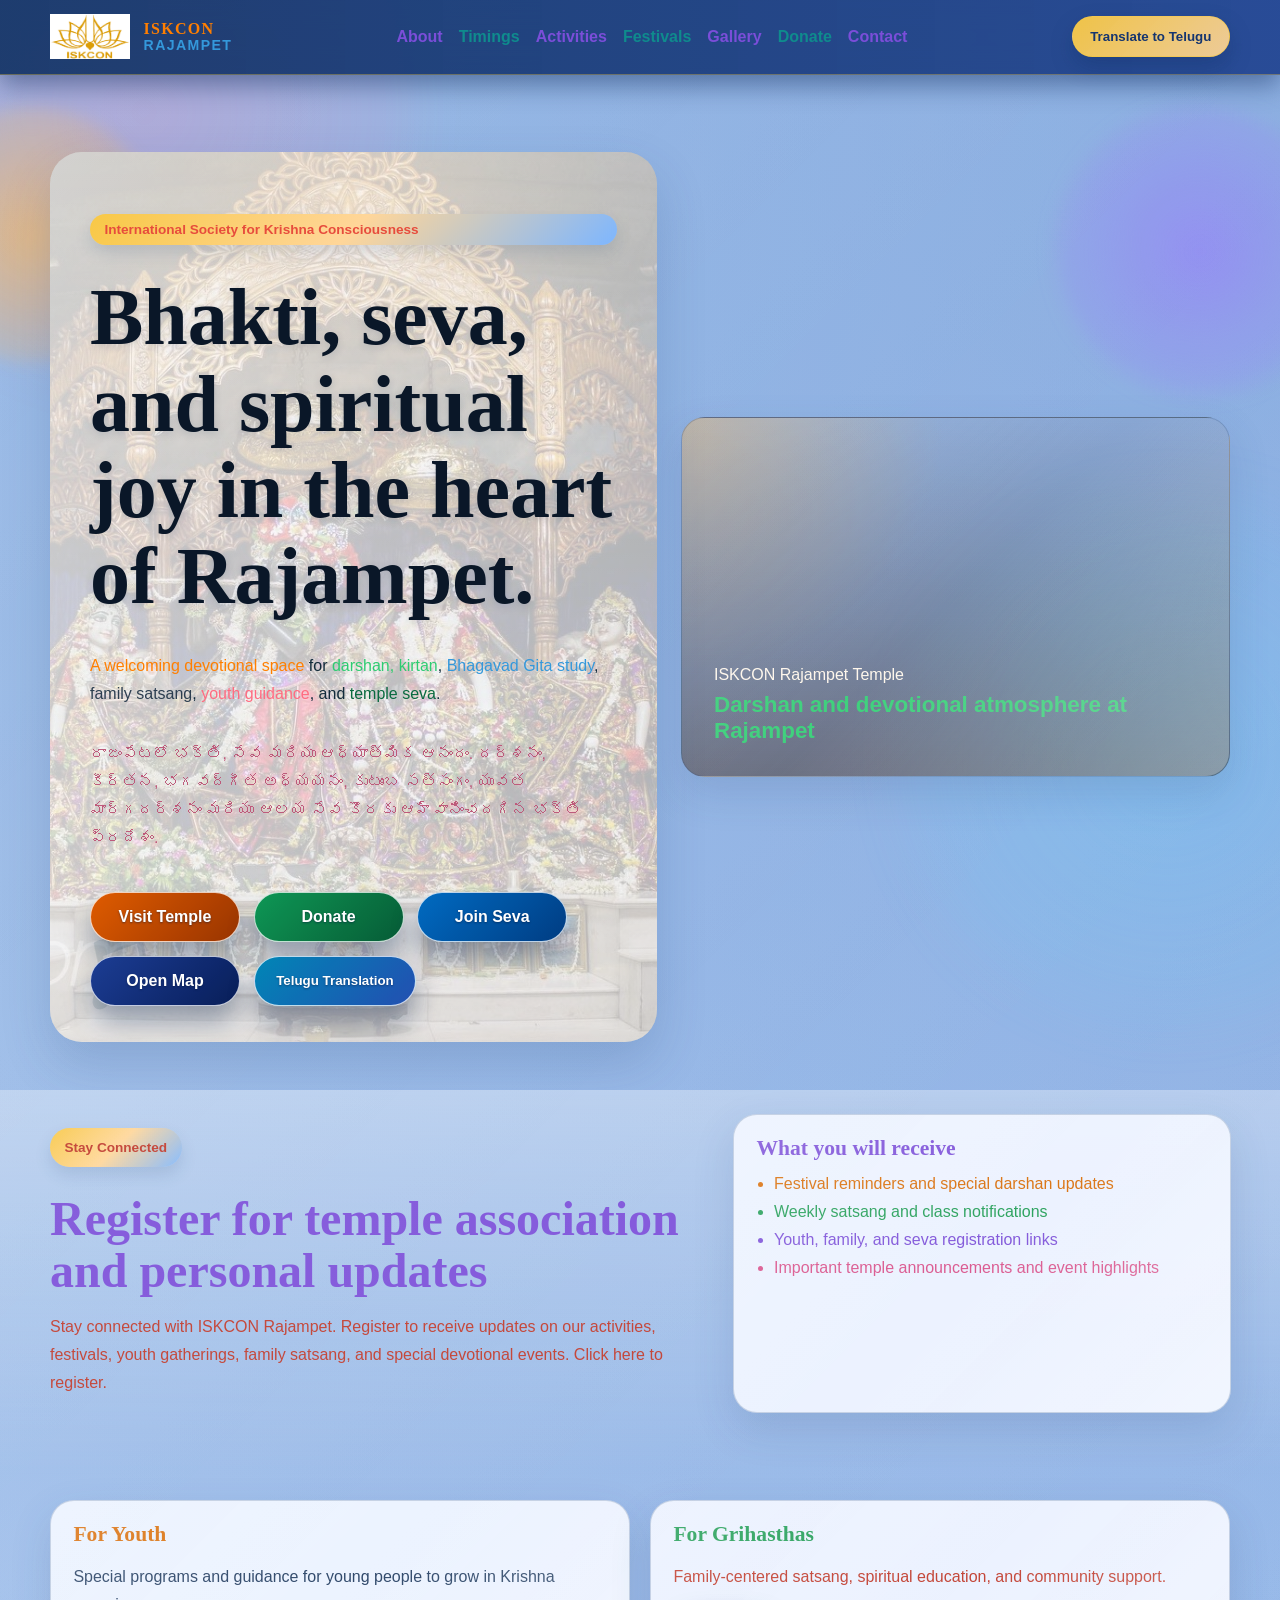
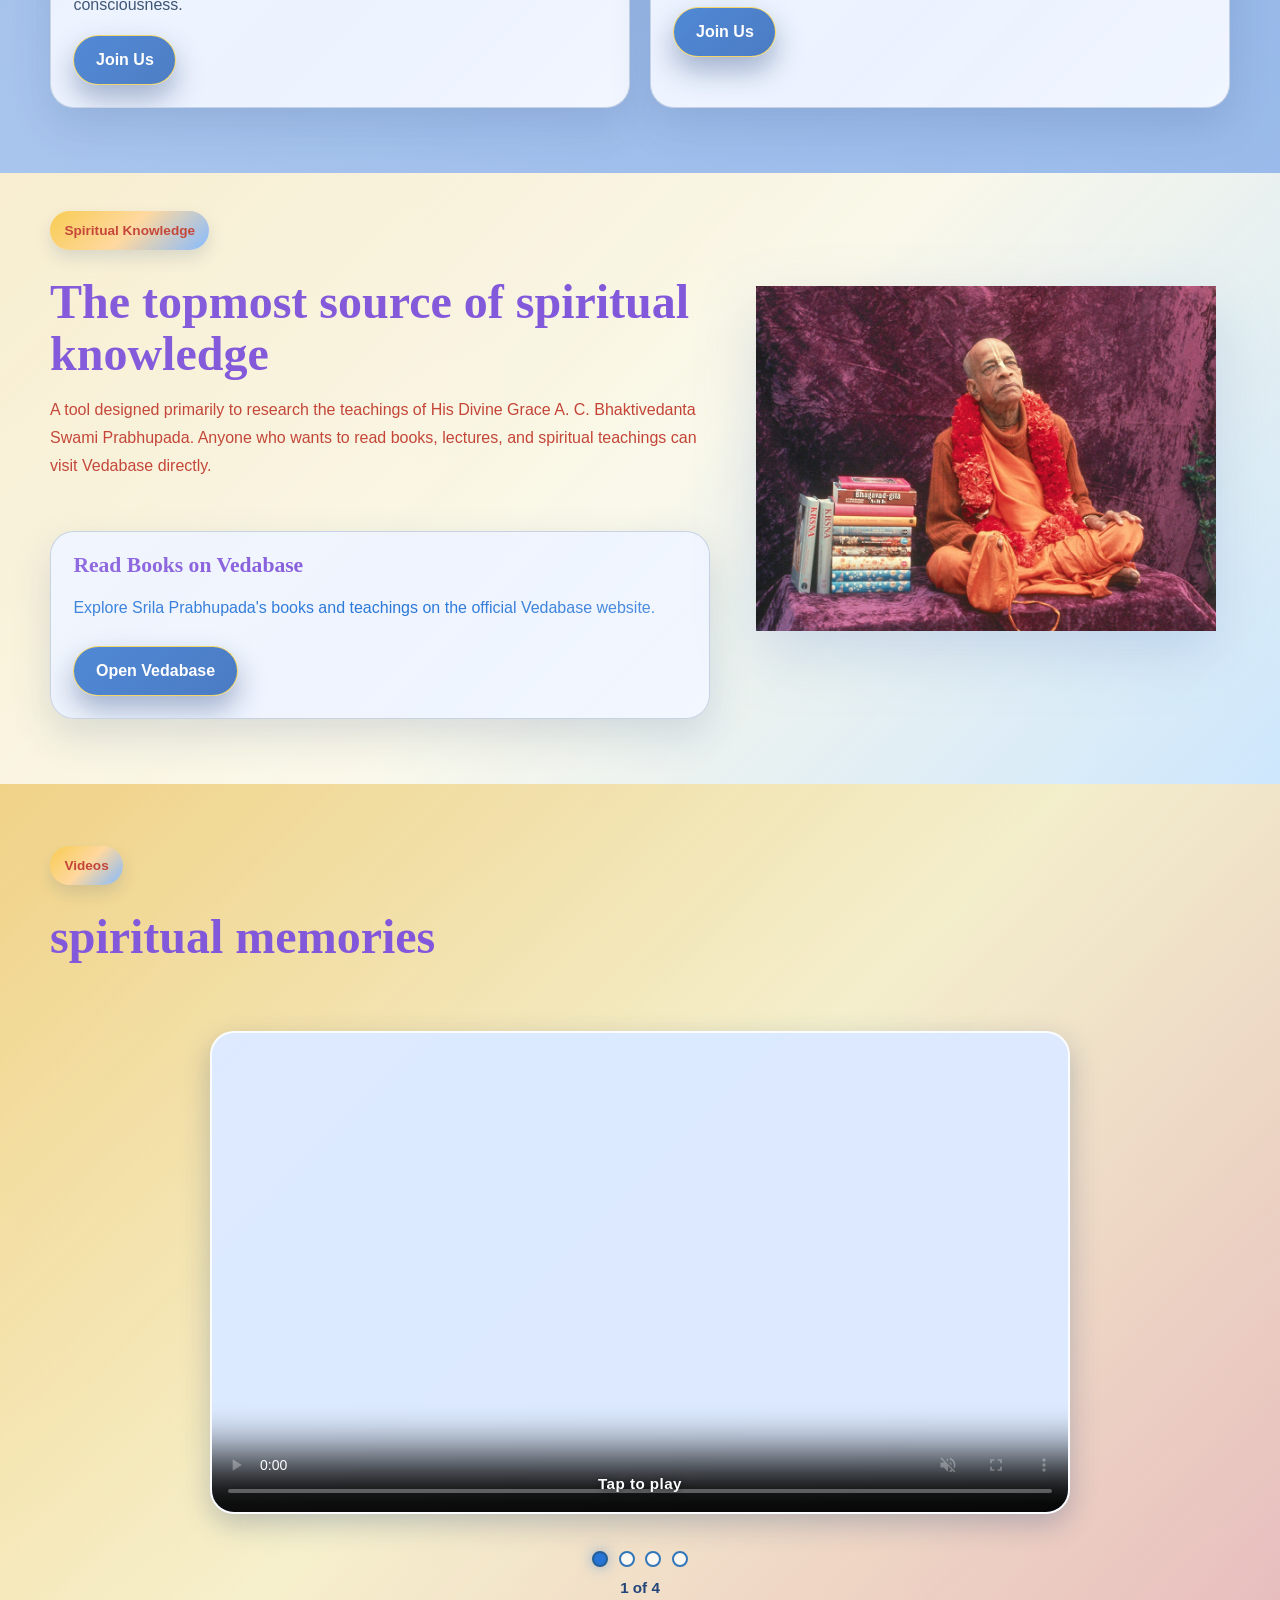
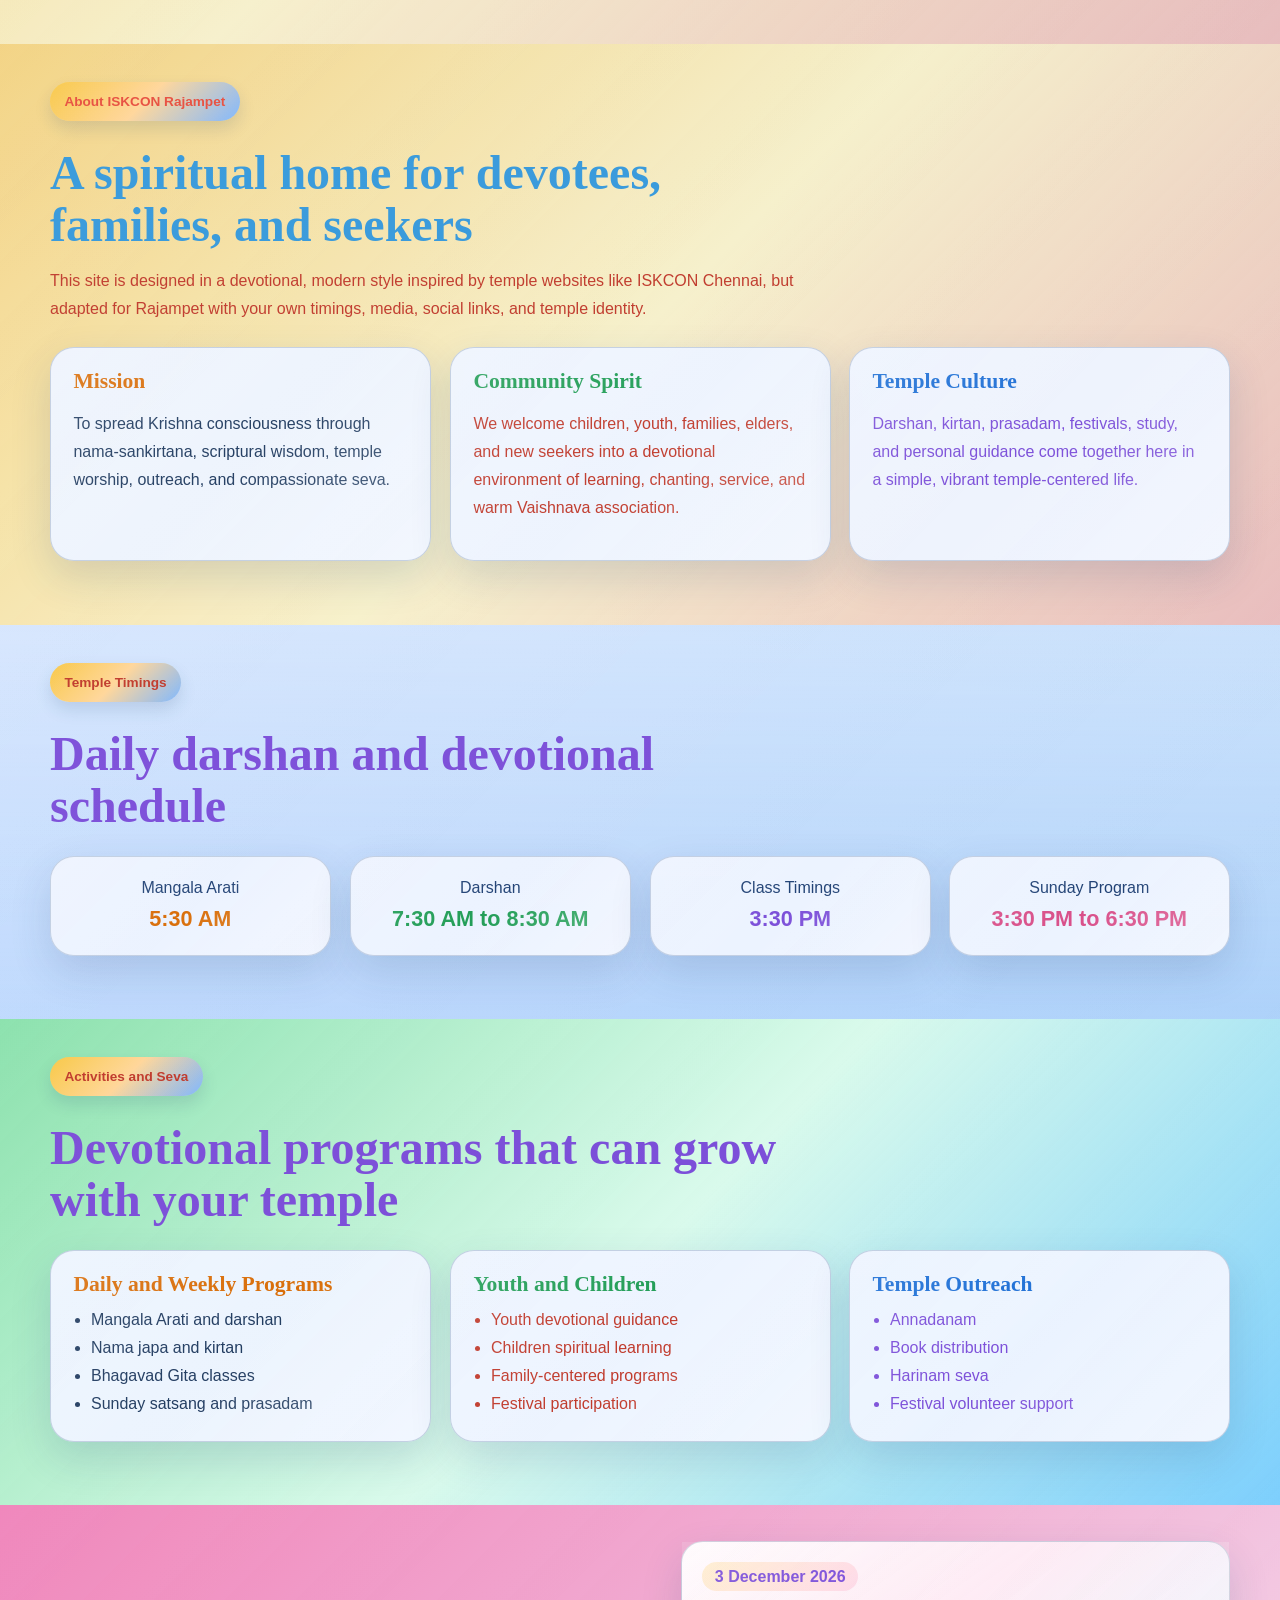
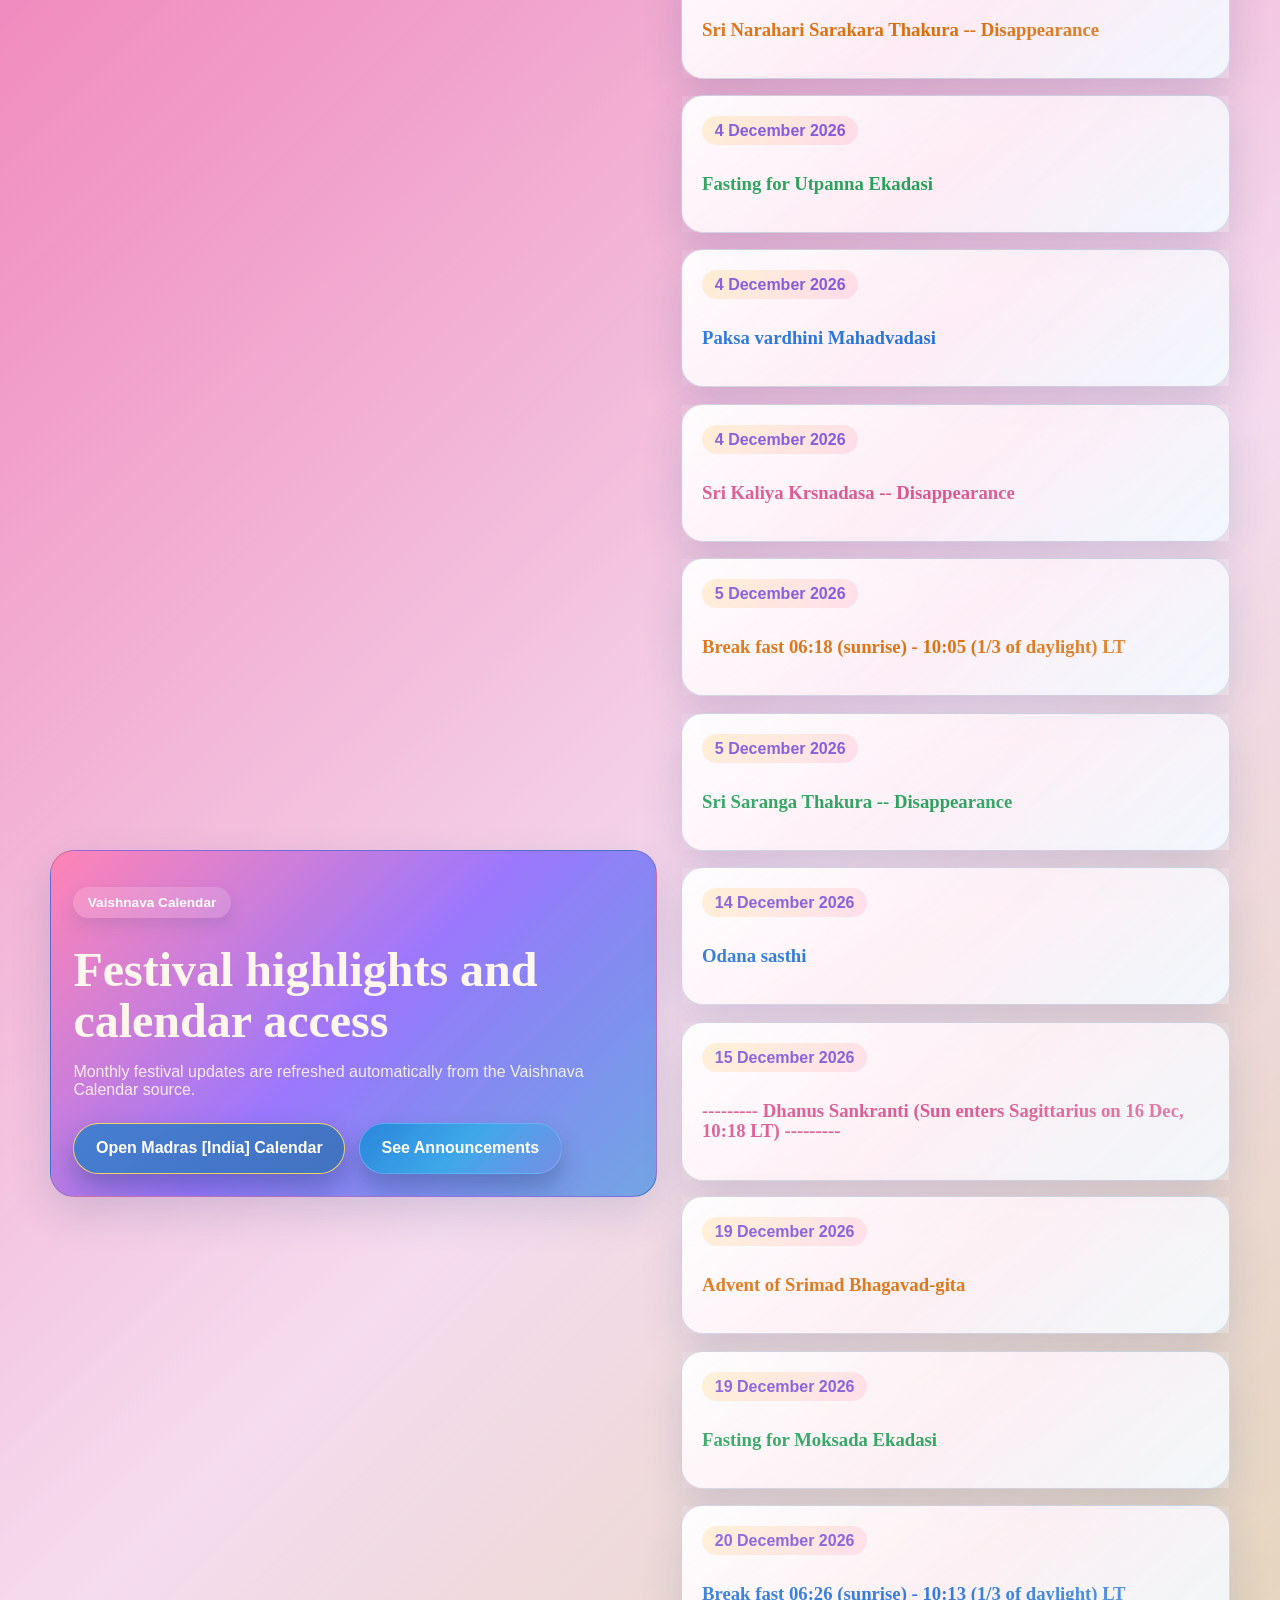
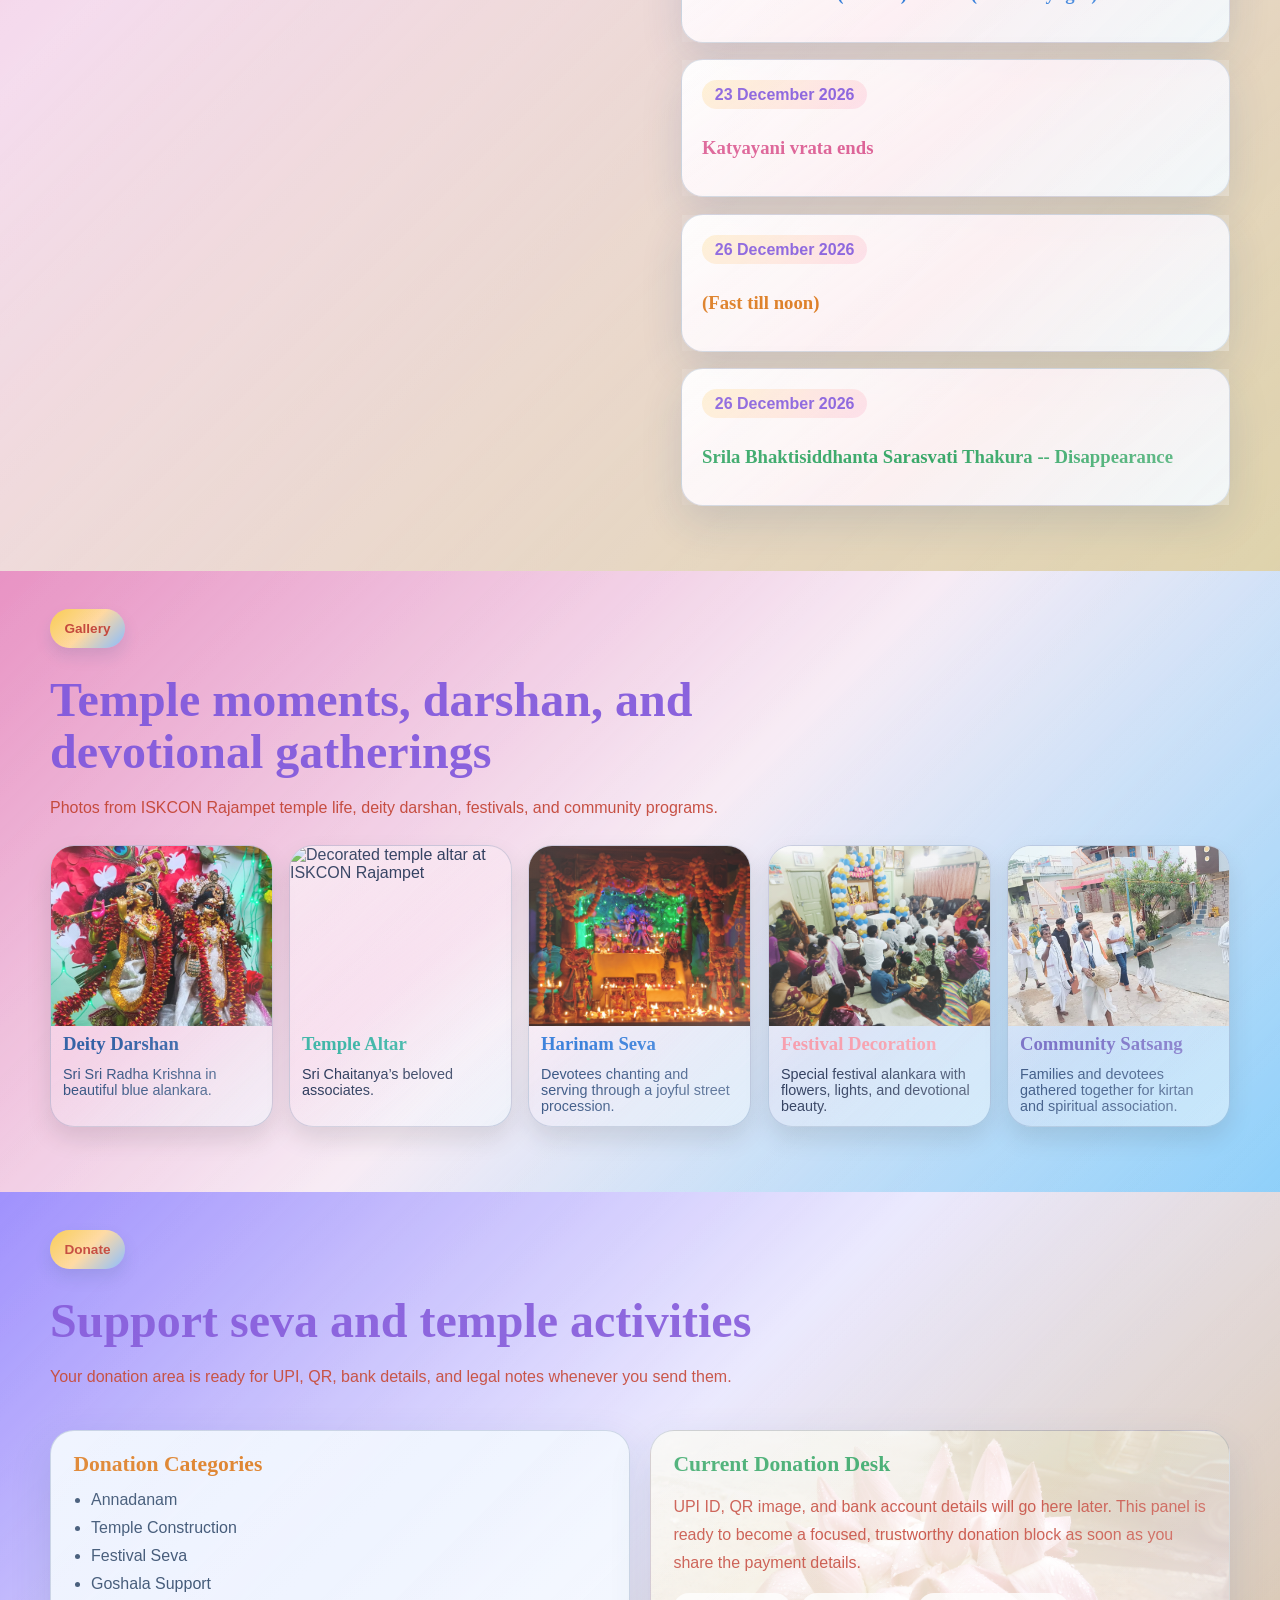
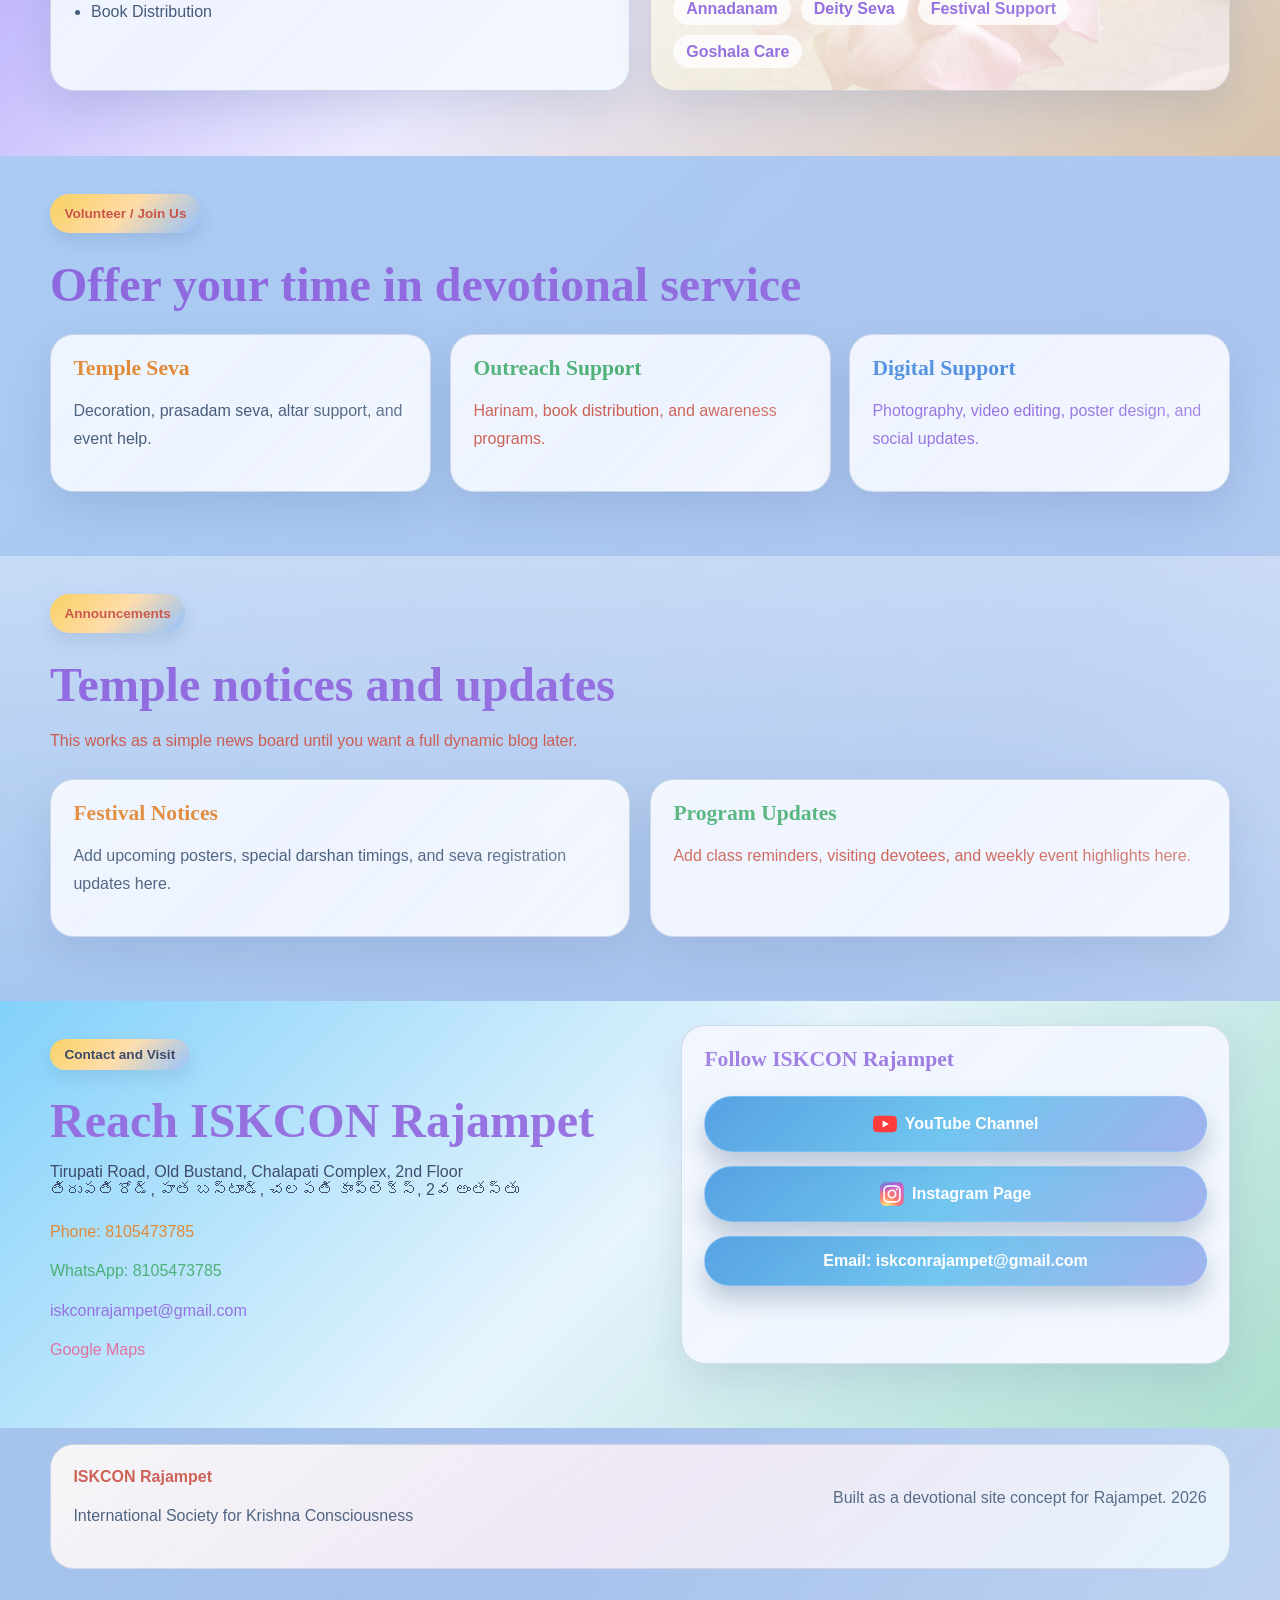
==== index.html @ 10c2f07e "Update hero buttons and Vaishnava calendar" ====
<!DOCTYPE html>
<html lang="en">
  <head>
    <meta charset="UTF-8" />
    <meta name="viewport" content="width=device-width, initial-scale=1.0" />
    <title>ISKCON Rajampet</title>
    <meta
      name="description"
      content="ISKCON Rajampet temple website with timings, activities, festivals, donations, contact information, and Vaishnava Calendar access."
    />
    <link rel="stylesheet" href="assets/css/styles.css?v=20260528-2" />
  </head>
  <body>
    <header class="site-header">
      <div class="container nav-wrap">
        <a class="brand" href="#home" aria-label="ISKCON Rajampet home">
          <img src="assets/images/iskcon-logo.png" alt="ISKCON Rajampet logo" class="brand-logo main-logo" />
          <div class="brand-text">
            <strong class="clr-orange">ISKCON</strong>
            <span class="clr-blue">RAJAMPET</span>
          </div>
        </a>
        <button class="nav-toggle" type="button" data-nav-toggle>Menu</button>
        <nav class="nav-links" data-nav>
          <a href="#about">About</a>
          <a href="#timings">Timings</a>
          <a href="#activities">Activities</a>
          <a href="#festivals">Festivals</a>
          <a href="#gallery">Gallery</a>
          <a href="#donate">Donate</a>
          <a href="#contact">Contact</a>
        </nav>
        <button class="translate-button" type="button" data-translate-te>
          Translate to Telugu
        </button>
      </div>
    </header>

    <main>
      <section class="hero" id="home">
        <div class="container hero-grid">
          <div class="hero-copy reveal">
            <div class="flute-icon">🎵</div>
            <p class="eyebrow clr-red">International Society for Krishna Consciousness</p>
            <h1 class="color-stack">Bhakti, seva, and spiritual joy in the heart of Rajampet.</h1>
            <p class="lead clr-black">
              <span class="clr-orange">A welcoming devotional space</span> for
              <span class="clr-green">darshan, kirtan</span>,
              <span class="clr-blue">Bhagavad Gita study</span>,
              <span class="clr-navy">family satsang</span>,
              <span class="clr-pink">youth guidance</span>, and
              <span class="clr-darkgreen">temple seva</span>.
            </p>
            <p class="lead telugu clr-rose">
              రాజంపేటలో భక్తి, సేవ మరియు ఆధ్యాత్మిక ఆనందం.
              దర్శనం, కీర్తన, భగవద్గీత అధ్యయనం, కుటుంబ సత్సంగం, యువత మార్గదర్శనం మరియు ఆలయ సేవ కొరకు ఆహ్వానించదగిన భక్తి ప్రదేశం.
            </p>
            <div class="actions">
              <a class="button primary" href="#contact">Visit Temple</a>
              <a class="button secondary" href="#donate">Donate</a>
              <a class="button secondary" href="#volunteer">Join Seva</a>
              <a class="button secondary" href="https://maps.app.goo.gl/GRNGwxrHqW1i2C7k7" target="_blank" rel="noreferrer">Open Map</a>
              <button class="button secondary translate-hero-button" type="button" data-translate-te>
                Telugu Translation
              </button>
            </div>
          </div>
          <div class="hero-card reveal delay-1">
            <div class="hero-card-inner">
              <span>ISKCON Rajampet Temple</span>
              <strong class="clr-green">Darshan and devotional atmosphere at Rajampet</strong>
            </div>
          </div>
        </div>
      </section>

      <section class="section alt registration-section">
        <div class="container">
          <div class="registration-layout">
            <div class="section-heading reveal">
              <p class="eyebrow">Stay Connected</p>
              <h2>Register for temple association and personal updates</h2>
              <p>
                Stay connected with ISKCON Rajampet. Register to receive updates on our activities, festivals,
                youth gatherings, family satsang, and special devotional events.
                <a href="https://docs.google.com/forms/d/e/1FAIpQLSdWxZJ-g_g_g_g_g_g_g_g_g_g_g_g_g_g_g_g_g_g_g_g/viewform?usp=sf_link" target="_blank" rel="noreferrer">Click here to register</a>.
              </p>
            </div>
            <aside class="registration-panel card reveal delay-1">
              <h3>What you will receive</h3>
              <ul>
                <li>Festival reminders and special darshan updates</li>
                <li>Weekly satsang and class notifications</li>
                <li>Youth, family, and seva registration links</li>
                <li>Important temple announcements and event highlights</li>
              </ul>
            </aside>
          </div>
        </div>
      </section>

      <section class="section">
        <div class="container">
            <div class="cards two">
                <article class="card reveal">
                    <h3>For Youth</h3>
                    <p>Special programs and guidance for young people to grow in Krishna consciousness.</p>
                    <a href="https://docs.google.com/forms/d/e/1FAIpQLSdyNgrSCRxX6-cumrYdwluP10CGBvKU4TMnOJscQjFMb4w7Hg/viewform?usp=publish-editor" target="_blank" class="button primary">Join Us</a>
                </article>
                <article class="card reveal delay-1">
                    <h3>For Grihasthas</h3>
                    <p>Family-centered satsang, spiritual education, and community support.</p>
                    <a href="https://docs.google.com/forms/d/e/1FAIpQLSeoOUCzd02jRL9AIiHttqrHLIoYwqK-Ep0c-cY3yIpdl51WVw/viewform" target="_blank" class="button primary">Join Us</a>
                </article>
            </div>
        </div>
      </section>

      <section class="section scripture-section" id="scriptures">
        <div class="container">
          <div class="scripture-content">
            <div class="scripture-copy">
              <div class="section-intro section-intro-scripture scripture-layout">
                <div class="section-heading reveal">
                  <p class="eyebrow">Spiritual Knowledge</p>
                  <h2>The topmost source of spiritual knowledge</h2>
                  <p>
                    A tool designed primarily to research the teachings of His Divine Grace
                    A. C. Bhaktivedanta Swami Prabhupada. Anyone who wants to read books,
                    lectures, and spiritual teachings can visit Vedabase directly.
                  </p>
                </div>
              </div>

              <article class="card scripture-card reveal delay-1">
                <h3>Read Books on Vedabase</h3>
                <p>
                  Explore Srila Prabhupada's books and teachings on the official Vedabase website.
                </p>
                <div class="actions">
                  <a
                    class="button primary"
                    href="https://vedabase.io/en/"
                    target="_blank"
                    rel="noreferrer"
                  >
                    Open Vedabase
                  </a>
                </div>
              </article>
            </div>

            <div class="scripture-visual reveal delay-1">
              <div class="scripture-image-frame">
                <img
                  src="assets/images/vedabase.webp"
                  alt="Vedabase books and teachings"
                  class="scripture-image"
                />
              </div>
            </div>
          </div>
        </div>
      </section>

      <section class="section" id="video-gallery">
        <div class="container">
          <div class="section-intro section-intro-video">
            <div class="section-heading reveal">
              <p class="eyebrow">Videos</p>
              <h2>spiritual memories</h2>
            </div>
          </div>
          <div class="video-gallery-layout">
            <div class="video-player-container">
              <video id="main-video" controls muted playsinline preload="auto" poster="assets/images/video-poster.jpg">
                <source src="assets/videos/iskcon 1.mp4" type="video/mp4">
                Your browser does not support the video tag.
              </video>
              <div class="video-play-hint">Tap to play</div>
            </div>
            <div class="video-controls">
              <div class="video-dots-container"></div>
              <div class="video-status" id="video-status">1 of 4</div>
            </div>
          </div>
        </div>
      </section>

      <section class="section" id="about">
        <div class="container">
          <div class="section-heading reveal">
            <p class="eyebrow clr-red">About ISKCON Rajampet</p>
            <h2 class="clr-blue">A spiritual home for devotees, families, and seekers</h2>
            <p>
              This site is designed in a devotional, modern style inspired by temple websites like ISKCON Chennai,
              but adapted for Rajampet with your own timings, media, social links, and temple identity.
            </p>
          </div>
          <div class="cards three">
            <article class="card reveal">
              <h3>Mission</h3>
              <p>
                To spread Krishna consciousness through nama-sankirtana, scriptural wisdom, temple worship,
                outreach, and compassionate seva.
              </p>
            </article>
            <article class="card reveal delay-1">
              <h3>Community Spirit</h3>
              <p>
                We welcome children, youth, families, elders, and new seekers into a devotional environment of learning,
                chanting, service, and warm Vaishnava association.
              </p>
            </article>
            <article class="card reveal delay-2">
              <h3>Temple Culture</h3>
              <p>
                Darshan, kirtan, prasadam, festivals, study, and personal guidance come together here in a simple,
                vibrant temple-centered life.
              </p>
            </article>
          </div>
        </div>
      </section>

      <section class="section alt" id="timings">
        <div class="container">
          <div class="section-heading reveal">
            <p class="eyebrow">Temple Timings</p>
            <h2>Daily darshan and devotional schedule</h2>
          </div>
          <div class="cards four">
            <article class="card stat reveal">
              <span>Mangala Arati</span>
              <strong>5:30 AM</strong>
            </article>
            <article class="card stat reveal delay-1">
              <span>Darshan</span>
              <strong>7:30 AM to 8:30 AM</strong>
            </article>
            <article class="card stat reveal delay-2">
              <span>Class Timings</span>
              <strong>3:30 PM</strong>
            </article>
            <article class="card stat reveal delay-3">
              <span>Sunday Program</span>
              <strong>3:30 PM to 6:30 PM</strong>
            </article>
          </div>
        </div>
      </section>

      <section class="section" id="activities">
        <div class="container">
          <div class="section-heading reveal">
            <p class="eyebrow">Activities and Seva</p>
            <h2>Devotional programs that can grow with your temple</h2>
          </div>
          <div class="cards three">
            <article class="card reveal">
              <h3>Daily and Weekly Programs</h3>
              <ul>
                <li>Mangala Arati and darshan</li>
                <li>Nama japa and kirtan</li>
                <li>Bhagavad Gita classes</li>
                <li>Sunday satsang and prasadam</li>
              </ul>
            </article>
            <article class="card reveal delay-1">
              <h3>Youth and Children</h3>
              <ul>
                <li>Youth devotional guidance</li>
                <li>Children spiritual learning</li>
                <li>Family-centered programs</li>
                <li>Festival participation</li>
              </ul>
            </article>
            <article class="card reveal delay-2">
              <h3>Temple Outreach</h3>
              <ul>
                <li>Annadanam</li>
                <li>Book distribution</li>
                <li>Harinam seva</li>
                <li>Festival volunteer support</li>
              </ul>
            </article>
          </div>
        </div>
      </section>

      <section class="section calendar-section" id="festivals">
        <div class="container split">
          <div class="calendar-callout reveal">
            <p class="eyebrow">Vaishnava Calendar</p>
            <h2>Festival highlights and calendar access</h2>
            <p>
              Monthly festival updates are refreshed automatically from the Vaishnava Calendar source.
            </p>
            <div class="actions">
              <a class="button primary" href="https://www.vaisnavacalendar.info/calendar-file-downloads/ics-ical-calendar-files-2026" target="_blank" rel="noreferrer" data-calendar-source>Open Vaishnava Calendar</a>
              <a class="button secondary" href="#announcements">See Announcements</a>
            </div>
          </div>
          <div class="festival-list" data-festival-list></div>
        </div>
      </section>

      <section class="section" id="gallery">
        <div class="container">
          <div class="section-heading reveal">
            <p class="eyebrow">Gallery</p>
            <h2>Temple moments, darshan, and devotional gatherings</h2>
            <p>Photos from ISKCON Rajampet temple life, deity darshan, festivals, and community programs.</p>
          </div>
          <div class="photo-grid">
            <article class="photo-card reveal">
              <img src="assets/images/deity1.jpg.jpeg" alt="Radha Krishna deity darshan at ISKCON Rajampet" />
              <h3 style="color: var(--primary);">Deity Darshan</h3>
              <p style="color: var(--muted);">Sri Sri Radha Krishna in beautiful blue alankara.</p>
            </article>
            <article class="photo-card reveal delay-1">
              <img src="assets/images/temple2.jpg.jpg" alt="Decorated temple altar at ISKCON Rajampet" />
              <h3 style="color: var(--green);">Temple Altar</h3>
              <p style="color: var(--text);">Sri Chaitanya’s beloved associates.</p>
            </article>
            <article class="photo-card reveal delay-2">
              <img src="assets/images/temple1.jpg.jpg" alt="Harinam procession through the streets near the temple" />
              <h3 style="color: var(--blue);">Harinam Seva</h3>
              <p style="color: var(--muted);">Devotees chanting and serving through a joyful street procession.</p>
            </article>
            <article class="photo-card reveal delay-3">
              <img src="assets/images/festival1.jpg.jpeg" alt="Festival deity decoration at ISKCON Rajampet" />
              <h3 style="color: var(--pink);">Festival Decoration</h3>
              <p style="color: var(--text);">Special festival alankara with flowers, lights, and devotional beauty.</p>
            </article>
            <article class="photo-card reveal delay-4">
              <img src="assets/images/festival2.jpg.jpeg" alt="Devotional gathering and satsang program at ISKCON Rajampet" />
              <h3 style="color: var(--purple);">Community Satsang</h3>
              <p style="color: var(--muted);">Families and devotees gathered together for kirtan and spiritual association.</p>
            </article>
          </div>
        </div>
      </section>

      <section class="section alt" id="donate">
        <div class="container">
          <div class="section-intro section-intro-donate">
            <div class="section-heading reveal">
              <p class="eyebrow">Donate</p>
              <h2>Support seva and temple activities</h2>
              <p>Your donation area is ready for UPI, QR, bank details, and legal notes whenever you send them.</p>
            </div>
          </div>
          <div class="cards two">
            <article class="card reveal">
              <h3>Donation Categories</h3>
              <ul>
                <li>Annadanam</li>
                <li>Temple Construction</li>
                <li>Festival Seva</li>
                <li>Goshala Support</li>
                <li>Book Distribution</li>
              </ul>
            </article>
            <article class="card donation-feature reveal delay-1">
              <h3>Current Donation Desk</h3>
              <p>
                UPI ID, QR image, and bank account details will go here later. This panel is ready to become a focused,
                trustworthy donation block as soon as you share the payment details.
              </p>
              <div class="donation-tags">
                <span>Annadanam</span>
                <span>Deity Seva</span>
                <span>Festival Support</span>
                <span>Goshala Care</span>
              </div>
            </article>
          </div>
        </div>
      </section>

      <section class="section" id="volunteer">
        <div class="container">
          <div class="section-heading reveal">
            <p class="eyebrow">Volunteer / Join Us</p>
            <h2>Offer your time in devotional service</h2>
          </div>
          <div class="cards three">
            <article class="card reveal">
              <h3>Temple Seva</h3>
              <p>Decoration, prasadam seva, altar support, and event help.</p>
            </article>
            <article class="card reveal delay-1">
              <h3>Outreach Support</h3>
              <p>Harinam, book distribution, and awareness programs.</p>
            </article>
            <article class="card reveal delay-2">
              <h3>Digital Support</h3>
              <p>Photography, video editing, poster design, and social updates.</p>
            </article>
          </div>
        </div>
      </section>

      <section class="section alt" id="announcements">
        <div class="container">
          <div class="section-heading reveal">
            <p class="eyebrow">Announcements</p>
            <h2>Temple notices and updates</h2>
            <p>This works as a simple news board until you want a full dynamic blog later.</p>
          </div>
          <div class="cards two">
            <article class="card reveal">
              <h3>Festival Notices</h3>
              <p>Add upcoming posters, special darshan timings, and seva registration updates here.</p>
            </article>
            <article class="card reveal delay-1">
              <h3>Program Updates</h3>
              <p>Add class reminders, visiting devotees, and weekly event highlights here.</p>
            </article>
          </div>
        </div>
      </section>

      <section class="section contact-section" id="contact">
        <div class="container split contact-grid">
          <div class="reveal">
            <p class="eyebrow">Contact and Visit</p>
            <h2>Reach ISKCON Rajampet</h2>
            <p>
              Tirupati Road, Old Bustand, Chalapati Complex, 2nd Floor<br />
              తిరుపతి రోడ్, పాత బస్టాండ్, చలపతి కాంప్లెక్స్, 2వ అంతస్తు
            </p>
            <div class="contact-list">
              <a href="tel:8105473785">Phone: 8105473785</a>
              <a href="https://wa.me/918105473785" target="_blank" rel="noreferrer">WhatsApp: 8105473785</a>
              <a href="mailto:iskconrajampet@gmail.com">iskconrajampet@gmail.com</a>
              <a href="https://maps.app.goo.gl/GRNGwxrHqW1i2C7k7" target="_blank" rel="noreferrer">Google Maps</a>
            </div>
          </div>
          <div class="card social-card reveal delay-1">
            <h3>Follow ISKCON Rajampet</h3>
            <div class="actions stacked">
              <a class="button secondary" href="https://youtube.com/@iskconrajampet?si=tsA4ptAwf8HAzk5S" target="_blank" rel="noreferrer"><img src="assets/images/youtube-logo.svg" alt="YouTube" class="social-icon">YouTube Channel</a>
              <a class="button secondary" href="https://www.instagram.com/iskconrajampet?utm_source=ig_web_button_share_sheet&amp;igsh=ZDNlZDc0MzIxNw==" target="_blank" rel="noreferrer"><img src="assets/images/instagram-logo.svg" alt="Instagram" class="social-icon">Instagram Page</a>
              <a class="button secondary" href="mailto:iskconrajampet@gmail.com">Email: iskconrajampet@gmail.com</a>
            </div>
          </div>
        </div>
      </section>
    </main>

    <footer class="site-footer">
      <div class="container footer-wrap">
        <div>
          <strong>ISKCON Rajampet</strong>
          <p>International Society for Krishna Consciousness</p>
        </div>
        <p>Built as a devotional site concept for Rajampet. <span data-year></span></p>
      </div>
    </footer>

    <audio id="spiritual-audio" autoplay loop preload="auto">
      <source src="audio/CD_02-4__Hare_Krsna_Maha_Mantra.mp3" type="audio/mpeg" />
    </audio>

    <script src="assets/js/main.js?v=20260528-2" type="module"></script>
  </body>
</html>
---- assets/css/styles.css ----
:root {
  --bg: #e8f4ff;
  --surface: rgba(245, 248, 254, 0.93);
  --surface-strong: rgba(238, 244, 255, 0.97);
  --text: #0f1f45;
  --muted: #1f4074;
  --primary: #1b4f9b;
  --primary-dark: #13346d;
  --gold: #f8c845;
  --green: #26ad9d;
  --purple: #655bbe;
  --pink: #f68fa0;
  --blue: #1f6fd6;
  --border: rgba(31, 64, 116, 0.2);
  --shadow: 0 16px 40px rgba(31, 64, 116, 0.16);
  --radius: 24px;
  --content: 1180px;
  --text-orange: #d96c06;
  --text-green: #1f9d55;
  --text-red: #c0392b;
  --text-blue: #1d6fd6;
  --text-navy: #1f3a5f;
  --text-pink: #d94f8a;
  --text-purple: #7b4ed9;
  --text-teal: #0f8b8d;
  --sunrise: #7db6ff;
  --lotus: #6fa8ff;
  --sky: #0a99ff;
  --lime: #7be495;
  --violet: #8f6bff;
  --amber: #ffd166;
}

* {
  box-sizing: border-box;
}

html {
  scroll-behavior: smooth;
}

body {
  position: relative;
  margin: 0;
  color: var(--text);
  font-family: "Segoe UI", Tahoma, Geneva, Verdana, sans-serif;
  background:
    radial-gradient(circle at top left, rgba(33, 105, 194, 0.28), transparent 32%),
    radial-gradient(circle at top right, rgba(14, 73, 162, 0.30), transparent 34%),
    radial-gradient(circle at bottom left, rgba(16, 81, 162, 0.24), transparent 36%),
    linear-gradient(120deg, #d9e9ff 0%, #c8ddff 22%, #a9d0f9 50%, #9dbcf0 74%, #e6f2ff 100%);
  background-size: 120% 120%;
  animation: pageGlow 18s ease-in-out infinite alternate;
}

.hero {
  position: relative;
  overflow: hidden;
}

.hero::before {
  content: "";
  position: absolute;
  inset: 0;
  background-image: radial-gradient(circle at 20% 20%, rgba(255, 255, 255, 0.22), transparent 42%),
                    radial-gradient(circle at 80% 30%, rgba(255, 255, 255, 0.18), transparent 52%),
                    radial-gradient(circle at 50% 85%, rgba(255, 255, 255, 0.20), transparent 48%);
  pointer-events: none;
}

.hero::after {
  content: "☸";
  position: absolute;
  right: 2rem;
  top: 2rem;
  font-size: 5rem;
  color: rgba(255, 255, 255, 0.17);
  transform: rotate(10deg);
  pointer-events: none;
}

.hero .flute-icon {
  position: absolute;
  left: 1.5rem;
  bottom: 2rem;
  font-size: 4.5rem;
  color: rgba(255, 255, 255, 0.19);
  transform: rotate(-12deg);
  pointer-events: none;
  user-select: none;
}


body::before,
body::after {
  content: "";
  position: fixed;
  inset: auto;
  width: 34rem;
  height: 34rem;
  border-radius: 50%;
  pointer-events: none;
  filter: blur(28px);
  opacity: 0.34;
  z-index: -1;
}

body::before {
  top: -10rem;
  left: -8rem;
  background: radial-gradient(circle, rgba(255, 111, 168, 0.7), rgba(255, 209, 102, 0));
  animation: driftBlob 22s ease-in-out infinite;
}

body::after {
  right: -10rem;
  bottom: -8rem;
  background: radial-gradient(circle, rgba(87, 204, 255, 0.8), rgba(123, 228, 149, 0));
  animation: driftBlobReverse 24s ease-in-out infinite;
}

a {
  color: inherit;
  text-decoration: none;
}

img {
  display: block;
  max-width: 100%;
}

code {
  background: rgba(123, 45, 16, 0.08);
  padding: 0.1rem 0.35rem;
  border-radius: 8px;
}

.container {
  width: min(100% - 2rem, var(--content));
  margin: 0 auto;
}

.site-header {
  position: sticky;
  top: 0;
  z-index: 100;
  backdrop-filter: blur(12px);
  background: linear-gradient(90deg, rgba(15, 48, 98, 0.90), rgba(23, 58, 137, 0.85));
  border-bottom: 1px solid rgba(248, 201, 62, 0.34);
  box-shadow: 0 10px 24px rgba(11, 38, 89, 0.45);
}

.site-header .brand-text strong,
.site-header .brand-text span {
  color: #f8e26e;
}

.nav-links a {
  color: #eef6ff;
}

.nav-links a:hover,
.nav-links a:focus-visible {
  color: #ffe48a;
}


.nav-wrap {
  display: flex;
  align-items: center;
  justify-content: space-between;
  gap: 1rem;
  padding: 0.9rem 0;
}

.translate-button {
  border: 1px solid rgba(248, 201, 62, 0.55);
  border-radius: 999px;
  padding: 0.75rem 1.1rem;
  background: linear-gradient(135deg, rgba(248, 200, 69, 0.96), rgba(255, 214, 153, 0.92));
  color: #15356f;
  font-weight: 800;
  cursor: pointer;
  box-shadow: 0 10px 22px rgba(11, 38, 89, 0.28);
  transition: transform 180ms ease, box-shadow 180ms ease;
}

.translate-button:hover,
.translate-button:focus-visible {
  transform: translateY(-2px);
  box-shadow: 0 14px 28px rgba(11, 38, 89, 0.36);
}

.translate-hero-button {
  border: 0;
  cursor: pointer;
}

.brand {
  display: flex;
  align-items: center;
  gap: 0.85rem;
}

.brand-logo {
  width: 100px;
  height: 100px;
  object-fit: contain;
  animation: logoFloat 5s ease-in-out infinite;
}

.social-icon {
  width: 24px;
  height: 24px;
  margin-right: 8px;
  vertical-align: middle;
}

.clr-orange { color: #ff7f00 !important; }
.clr-green { color: #2ecc71 !important; }
.clr-red { color: #e74c3c !important; }
.clr-blue { color: #3498db !important; }
.clr-navy { color: #2c3e50 !important; }
.clr-pink { color: #ff6b81 !important; }
.clr-black { color: #122b3b !important; }
.clr-rose { color: #be5a7b !important; }
.clr-darkgreen { color: #096a3f !important; }

/* alternate row style for mixed text color usage */
.color-stack span:nth-child(1) { color: #ff7f00; }
.color-stack span:nth-child(2) { color: #2ecc71; }
.color-stack span:nth-child(3) { color: #e74c3c; }
.color-stack span:nth-child(4) { color: #3498db; }
.color-stack span:nth-child(5) { color: #2c3e50; }
.color-stack span:nth-child(6) { color: #ff6b81; }
.color-stack span:nth-child(7) { color: #122b3b; }
.color-stack span:nth-child(8) { color: #be5a7b; }
.color-stack span:nth-child(9) { color: #096a3f; }

.brand-text {
  display: flex;
  flex-direction: column;
  align-items: flex-start;
  line-height: 1.05;
}

.brand-text strong,
.brand-text span {
  display: block;
}

.brand-text strong {
  font-family: Georgia, "Times New Roman", serif;
  font-size: 1.05rem;
  letter-spacing: 0.08em;
}

.brand-text span {
  font-size: 0.88rem;
  color: var(--muted);
  font-weight: 700;
  letter-spacing: 0.1em;
}

.brand strong {
  font-family: Georgia, "Times New Roman", serif;
  letter-spacing: 0.08em;
  font-size: 1rem;
}

.brand span,
.nav-links a,
.section-heading p,
.lead,
.card p,
.card li,
.contact-list a,
.site-footer p {
  color: var(--muted);
}

.nav-toggle {
  display: none;
  border: 0;
  border-radius: 999px;
  padding: 0.7rem 1rem;
  background: var(--primary);
  color: white;
  font-weight: 700;
}

.nav-links {
  display: flex;
  gap: 1rem;
  align-items: center;
  flex-wrap: wrap;
}

.nav-links a {
  font-weight: 600;
  position: relative;
  transition: transform 180ms ease, color 180ms ease;
}

.nav-links a::after {
  content: "";
  position: absolute;
  left: 0;
  bottom: -0.35rem;
  width: 100%;
  height: 3px;
  border-radius: 999px;
  background: linear-gradient(90deg, var(--sunrise), var(--lotus), var(--sky));
  transform: scaleX(0);
  transform-origin: left center;
  transition: transform 220ms ease;
}

.nav-links a:hover::after,
.nav-links a:focus-visible::after {
  transform: scaleX(1);
}

.hero {
  padding: 4.8rem 0 3rem;
  position: relative;
  overflow: hidden;
}

.hero::before {
  content: "";
  position: absolute;
  inset: 2rem auto auto -6rem;
  width: 16rem;
  height: 16rem;
  border-radius: 50%;
  background: radial-gradient(circle, rgba(255, 179, 71, 0.65), rgba(255, 179, 71, 0));
  filter: blur(8px);
  animation: driftBlob 18s ease-in-out infinite;
  pointer-events: none;
}

.hero::after {
  content: "";
  position: absolute;
  right: -4rem;
  bottom: 1rem;
  width: 18rem;
  height: 18rem;
  border-radius: 50%;
  background: radial-gradient(circle, rgba(143, 107, 255, 0.55), rgba(143, 107, 255, 0));
  filter: blur(10px);
  animation: driftBlobReverse 20s ease-in-out infinite;
  pointer-events: none;
}

.hero-grid,
.split {
  display: grid;
  grid-template-columns: 1.05fr 0.95fr;
  gap: 1.5rem;
  align-items: center;
}

.hero-grid {
  position: relative;
}

.hero-copy {
  position: relative;
  z-index: 2;
  min-height: 620px;
  padding: 3rem 2.5rem 2.25rem;
  display: flex;
  flex-direction: column;
  justify-content: flex-start;
  border-radius: 32px;
  overflow: hidden;
  background:
    linear-gradient(135deg, rgba(255, 255, 255, 0.78), rgba(238, 246, 255, 0.52)),
    url("../../images/background_image.jpg") center center / cover no-repeat;
  box-shadow: 0 22px 50px rgba(31, 64, 116, 0.18);
}

.hero-copy::before {
  content: "";
  position: absolute;
  inset: 0;
  background:
    linear-gradient(180deg, rgba(255, 255, 255, 0.18), rgba(255, 255, 255, 0.42)),
    radial-gradient(circle at top, rgba(255, 214, 153, 0.18), transparent 42%);
  pointer-events: none;
  z-index: 0;
}

.hero-copy > * {
  position: relative;
  z-index: 1;
}

.eyebrow {
  display: inline-flex;
  padding: 0.5rem 0.9rem;
  border-radius: 999px;
  background: linear-gradient(135deg, #f8c845, #ffd699, #7db6ff);
  color: #0f1f45;
  font-size: 0.85rem;
  font-weight: 700;
  box-shadow: 0 8px 16px rgba(31, 64, 116, 0.15);
  animation: shimmer 5.5s linear infinite;
}

h1,
h2,
h3 {
  font-family: Georgia, "Times New Roman", serif;
  line-height: 1.08;
}

h1 {
  font-size: clamp(2.7rem, 7vw, 5rem);
  margin: 1rem 0;
  color: #0a1728;
  text-shadow: 0 2px 8px rgba(15, 31, 69, 0.15);
}

h2 {
  font-size: clamp(2rem, 5vw, 3rem);
  margin: 0.75rem 0;
  color: #0f2d5a;
}

h3 {
  color: #1b4f9b;
}

.site-header .brand-text strong {
  color: var(--text-red);
}

.site-header .brand-text span {
  color: var(--text-blue);
}

.nav-links a:nth-child(odd) {
  color: var(--text-purple);
}

.nav-links a:nth-child(even) {
  color: var(--text-teal);
}

.section-heading h2,
.card h3,
.contact-grid h2,
.social-card h3,
.festival-item h3 {
  color: var(--text-purple);
}

.section-heading p,
.lead,
.card p,
.card li,
.contact-list a,
.site-footer p,
.festival-item p {
  color: var(--text-navy);
}

.section-heading p {
  color: var(--text-red);
}

.card p,
.calendar-callout p,
.festival-item p {
  color: var(--text-blue);
}

.card li:nth-child(4n + 1),
.contact-list a:nth-child(4n + 1),
.festival-item p:nth-of-type(4n + 1) {
  color: var(--text-orange);
}

.card li:nth-child(4n + 2),
.contact-list a:nth-child(4n + 2) {
  color: var(--text-green);
}

.card li:nth-child(4n + 3),
.contact-list a:nth-child(4n + 3) {
  color: var(--text-purple);
}

.card li:nth-child(4n),
.contact-list a:nth-child(4n) {
  color: var(--text-pink);
}

.cards .card:nth-child(4n + 1) h3,
.photo-card:nth-child(4n + 1) h3,
.festival-item:nth-child(4n + 1) h3 {
  color: var(--text-orange);
}

.cards .card:nth-child(4n + 2) h3,
.photo-card:nth-child(4n + 2) h3,
.festival-item:nth-child(4n + 2) h3 {
  color: var(--text-green);
}

.cards .card:nth-child(4n + 3) h3,
.photo-card:nth-child(4n + 3) h3,
.festival-item:nth-child(4n + 3) h3 {
  color: var(--text-blue);
}

.cards .card:nth-child(4n) h3,
.photo-card:nth-child(4n) h3,
.festival-item:nth-child(4n) h3 {
  color: var(--text-pink);
}

.cards .card:nth-child(4n + 1) p,
.cards .card:nth-child(4n + 1) li,
.photo-card:nth-child(4n + 1) p {
  color: var(--text-navy);
}

.cards .card:nth-child(4n + 2) p,
.cards .card:nth-child(4n + 2) li,
.photo-card:nth-child(4n + 2) p {
  color: var(--text-red);
}

.cards .card:nth-child(4n + 3) p,
.cards .card:nth-child(4n + 3) li,
.photo-card:nth-child(4n + 3) p {
  color: var(--text-purple);
}

.cards .card:nth-child(4n) p,
.cards .card:nth-child(4n) li,
.photo-card:nth-child(4n) p {
  color: var(--text-teal);
}

.stat span {
  color: var(--text-blue);
}

.stat strong {
  color: var(--text-red);
}

.cards .stat:nth-child(4n + 1) strong {
  color: var(--text-orange);
}

.cards .stat:nth-child(4n + 2) strong {
  color: var(--text-green);
}

.cards .stat:nth-child(4n + 3) strong {
  color: var(--text-purple);
}

.cards .stat:nth-child(4n) strong {
  color: var(--text-pink);
}

.site-footer strong {
  color: var(--text-red);
}

.calendar-callout h2,
.calendar-callout h3,
.calendar-callout p,
.calendar-callout .eyebrow {
  color: #fff7eb;
}

.lead,
.section-heading p,
.card p,
.card li,
.contact-list a,
.site-footer p {
  line-height: 1.75;
}

.actions {
  display: flex;
  flex-wrap: wrap;
  gap: 0.85rem;
  margin-top: 1.5rem;
}

.actions.stacked {
  flex-direction: column;
}

.button {
  display: inline-flex;
  align-items: center;
  justify-content: center;
  padding: 0.95rem 1.35rem;
  border-radius: 999px;
  font-weight: 700;
  transition: transform 180ms ease, box-shadow 180ms ease, filter 180ms ease;
  position: relative;
  overflow: hidden;
}

.button:hover,
.button:focus-visible,
.nav-links a:hover,
.nav-links a:focus-visible {
  transform: translateY(-2px);
}

.button::after {
  content: "";
  position: absolute;
  inset: 0;
  background: linear-gradient(120deg, transparent 20%, rgba(255, 255, 255, 0.5) 50%, transparent 80%);
  transform: translateX(-130%);
  transition: transform 380ms ease;
}

.button:hover::after,
.button:focus-visible::after {
  transform: translateX(130%);
}

.button.primary {
  background: linear-gradient(135deg, rgba(61, 123, 209, 0.96), rgba(56, 109, 189, 0.96));
  color: white;
  box-shadow: 0 14px 28px rgba(14, 46, 108, 0.36);
  border: 1px solid rgba(249, 215, 92, 0.95);
}

.button.primary:hover,
.button.primary:focus-visible {
  background: linear-gradient(145deg, rgba(90, 146, 226, 0.98), rgba(52, 118, 202, 0.98));
  box-shadow: 0 16px 32px rgba(12, 36, 89, 0.52);
}

.button.secondary {
  background: linear-gradient(135deg, rgba(28, 129, 217, 0.95), rgba(41, 169, 231, 0.86), rgba(111, 133, 227, 0.84));
  border: 1px solid rgba(122, 199, 255, 0.45);
  color: white;
  box-shadow: 0 14px 24px rgba(7, 44, 88, 0.30);
}

.button.secondary:hover,
.button.secondary:focus-visible {
  background: linear-gradient(145deg, rgba(41, 154, 229, 1), rgba(97, 157, 234, 0.95));
  box-shadow: 0 16px 30px rgba(23, 76, 121, 0.45);
}

.hero .actions .button {
  min-width: 150px;
  color: #ffffff !important;
  font-weight: 900;
  text-shadow: 0 1px 2px rgba(8, 28, 64, 0.5);
  border: 1px solid rgba(255, 255, 255, 0.74);
  box-shadow:
    0 16px 26px rgba(7, 33, 74, 0.38),
    inset 0 0 0 999px rgba(0, 0, 0, 0.04);
}

.hero .actions .button.primary {
  background: linear-gradient(135deg, #e85f00, #9f3600);
}

.hero .actions .button:nth-child(2) {
  background: linear-gradient(135deg, #0f9d58, #065f38);
}

.hero .actions .button:nth-child(3) {
  background: linear-gradient(135deg, #006fc9, #003f88);
}

.hero .actions .button:nth-child(4) {
  background: linear-gradient(135deg, #1d3f9a, #081f5c);
}

.hero .actions .translate-hero-button {
  background: linear-gradient(135deg, #008bbd, #2452b8);
}

.hero .actions .button:hover,
.hero .actions .button:focus-visible {
  filter: saturate(1.08) brightness(1.05);
}



.hero-card,
.card,
.calendar-callout {
  border-radius: var(--radius);
  border: 1px solid var(--border);
  background: var(--surface-strong);
  box-shadow: var(--shadow);
  position: relative;
  overflow: hidden;
}

.hero-card::before,
.card::before,
.calendar-callout::before,
.photo-card::before,
.festival-item::before,
.footer-wrap::before {
  content: "";
  position: absolute;
  inset: 0;
  background: linear-gradient(135deg, rgba(255, 255, 255, 0.12), rgba(255, 255, 255, 0), rgba(255, 255, 255, 0.28));
  pointer-events: none;
}

.hero-card {
  min-height: 360px;
  max-height: 460px;
  overflow: hidden;
  background:
    linear-gradient(180deg, rgba(51, 26, 13, 0.08), rgba(51, 26, 13, 0.5)),
    radial-gradient(circle at top left, rgba(255, 179, 71, 0.42), transparent 40%),
    radial-gradient(circle at bottom right, rgba(87, 204, 255, 0.38), transparent 42%),
    url("../images/temple2.jpg.jpg") center/cover no-repeat;
  display: grid;
  align-items: end;
  animation: floatCard 8s ease-in-out infinite;
}

.hero-card-inner {
  padding: 2rem;
  color: #fff7eb;
}

.hero-card span {
  display: block;
  margin-bottom: 0.5rem;
}

.hero-card strong {
  font-size: 1.4rem;
}

.section {
  padding: 1.5rem 0 4rem;
  position: relative;
}

.registration-layout,
.registration-layout {
  display: grid;
  gap: 1.2rem;
}
.registration-layout {
  grid-template-columns: 1.2fr 0.9fr;
  align-items: start;
}

.registration-layout .section-heading {
  margin-bottom: 0;
}

.registration-panel {
  height: 100%;
}

.donation-feature {
  background:
    linear-gradient(145deg, rgba(255, 255, 255, 0.92), rgba(255, 240, 209, 0.86), rgba(255, 221, 232, 0.76)),
    url("../theme-downloads/lotus-flower.jpg") center/cover no-repeat;
  background-blend-mode: screen;
}

.donation-tags {
  display: flex;
  flex-wrap: wrap;
  gap: 0.65rem;
  margin-top: 1rem;
}

.donation-tags span {
  padding: 0.45rem 0.8rem;
  border-radius: 999px;
  background: rgba(255, 255, 255, 0.82);
  color: var(--text-purple);
  font-weight: 700;
}

#about {
  background: linear-gradient(135deg, rgba(255, 209, 102, 0.82), rgba(255, 244, 196, 0.88), rgba(255, 181, 167, 0.72));
}

#activities {
  background: linear-gradient(135deg, rgba(123, 228, 149, 0.78), rgba(222, 255, 233, 0.88), rgba(87, 204, 255, 0.58));
}

#festivals {
  background: linear-gradient(135deg, rgba(255, 111, 168, 0.78), rgba(255, 219, 235, 0.88), rgba(255, 209, 102, 0.6));
}

#donate {
  background: linear-gradient(135deg, rgba(143, 107, 255, 0.74), rgba(239, 233, 255, 0.9), rgba(255, 179, 71, 0.52));
}

#gallery {
  background: linear-gradient(135deg, rgba(255, 111, 168, 0.72), rgba(255, 237, 244, 0.9), rgba(87, 204, 255, 0.54));
}

#scriptures {
  background: linear-gradient(135deg, rgba(255, 240, 201, 0.92), rgba(255, 251, 232, 0.95), rgba(212, 237, 255, 0.86));
}

#contact {
  background: linear-gradient(135deg, rgba(87, 204, 255, 0.74), rgba(233, 249, 255, 0.9), rgba(123, 228, 149, 0.54));
}

.section.alt {
  background: linear-gradient(180deg, rgba(255, 255, 255, 0.34), rgba(255, 255, 255, 0));
}

.section-heading {
  max-width: 760px;
  margin-bottom: 1.5rem;
}

.section-intro {
  display: grid;
  grid-template-columns: minmax(0, 1.15fr) minmax(250px, 0.85fr);
  gap: 1.5rem;
  align-items: center;
}

.section-accent {
  display: grid;
  gap: 0.9rem;
  align-self: stretch;
}

.section-accent img {
  width: 100%;
  border-radius: 24px;
  border: 1px solid rgba(255, 255, 255, 0.75);
  box-shadow: 0 16px 34px rgba(31, 64, 116, 0.16);
  object-fit: cover;
}

.section-intro-scripture .section-accent,
.section-intro-donate .section-accent,
.video-accent {
  grid-template-columns: 1fr 1fr;
}

.section-intro-scripture .section-accent img,
.section-intro-donate .section-accent img {
  min-height: 210px;
}

.section-intro-video {
  margin-bottom: 1rem;
  grid-template-columns: 1fr;
}

.section-intro-donate {
  grid-template-columns: 1fr;
}

.video-accent img {
  min-height: 150px;
}

.cards {
  display: grid;
  gap: 1.2rem;
}

.cards.two {
  grid-template-columns: repeat(2, minmax(0, 1fr));
}

.cards.three {
  grid-template-columns: repeat(3, minmax(0, 1fr));
}

.cards.four {
  grid-template-columns: repeat(4, minmax(0, 1fr));
}

.photo-grid {
  display: grid;
  grid-template-columns: repeat(auto-fit, minmax(210px, 1fr));
  gap: 1rem;
}

.photo-card {
  position: relative;
  border-radius: var(--radius);
  overflow: hidden;
  min-height: 220px;
  border: 1px solid var(--border);
  box-shadow: 0 12px 25px rgba(0, 0, 0, 0.12);
  background: linear-gradient(145deg, rgba(255, 255, 255, 0.48), rgba(255, 230, 242, 0.3), rgba(223, 247, 255, 0.32));
  transition: transform 220ms ease, box-shadow 220ms ease;
}

.photo-card img {
  width: 100%;
  height: 180px;
  object-fit: cover;
  display: block;
  transition: transform 320ms ease, filter 320ms ease;
}

.photo-card h3,
.photo-card p {
  margin: 0.5rem 0.75rem 0.75rem;
  font-weight: 700;
}

.photo-card p {
  font-weight: 500;
  font-size: 0.9rem;
}

.card,
.calendar-callout {
  padding: 1.4rem;
}

.card,
.festival-item,
.calendar-callout,
.footer-wrap {
  transition: transform 220ms ease, box-shadow 220ms ease, border-color 220ms ease;
}

.card:hover,
.festival-item:hover,
.calendar-callout:hover,
.photo-card:hover,
.footer-wrap:hover {
  transform: translateY(-8px);
  box-shadow: 0 26px 54px rgba(108, 71, 255, 0.16);
  border-color: rgba(143, 107, 255, 0.24);
}

.photo-card:hover img {
  transform: scale(1.06);
  filter: saturate(1.12);
}

.card h3 {
  margin-top: 0;
  margin-bottom: 0.5rem;
  font-size: 1.35rem;
}

.card ul {
  margin: 0.6rem 0 0;
  padding-left: 1.1rem;
}

.stat {
  text-align: center;
}

.stat span {
  display: block;
  color: var(--muted);
  margin-bottom: 0.55rem;
}

.stat strong {
  color: var(--primary-dark);
  font-size: 1.35rem;
}

.calendar-section {
  padding-top: 2.2rem;
}

.calendar-callout {
  background: linear-gradient(135deg, rgba(255, 111, 168, 0.94), rgba(143, 107, 255, 0.92), rgba(29, 111, 214, 0.9));
  color: #fff7eb;
}

.scripture-card {
  max-width: 760px;
}

.scripture-content {
  display: grid;
  grid-template-columns: minmax(0, 1.15fr) minmax(320px, 0.85fr);
  gap: 2rem;
  align-items: stretch;
}

.scripture-copy {
  display: grid;
  gap: 1.75rem;
}

.scripture-layout {
  display: block;
}

.scripture-visual {
  display: flex;
  justify-content: center;
  align-items: center;
  min-height: 100%;
}

.scripture-image-frame {
  width: min(100%, 460px);
  display: flex;
  justify-content: center;
  align-items: center;
}

.scripture-image {
  width: 100%;
  max-width: 460px;
  height: auto;
  object-fit: contain;
  display: block;
  filter: drop-shadow(0 22px 30px rgba(51, 92, 183, 0.18));
}

.calendar-callout p {
  color: rgba(255, 247, 235, 0.9);
}

.calendar-callout .eyebrow {
  background: rgba(255, 255, 255, 0.14);
  color: white;
}

.festival-list {
  display: grid;
  gap: 1rem;
}

.festival-item {
  padding: 1.25rem;
  border-radius: 22px;
  border: 1px solid var(--border);
  background:
    linear-gradient(145deg, rgba(255, 255, 255, 0.95), rgba(255, 242, 248, 0.88), rgba(236, 248, 255, 0.86));
  box-shadow: var(--shadow);
}

.festival-item time {
  display: inline-flex;
  margin-bottom: 0.6rem;
  padding: 0.35rem 0.8rem;
  border-radius: 999px;
  background: linear-gradient(135deg, rgba(255, 209, 102, 0.3), rgba(255, 111, 168, 0.18));
  color: var(--text-purple);
  font-weight: 700;
}

.calendar-message h3 {
  margin-bottom: 0;
  color: var(--text-navy);
}

.media {
  min-height: 220px;
  background:
    linear-gradient(180deg, rgba(255, 255, 255, 0.5), rgba(255, 252, 245, 0.88)),
    url("../images/gallery-pattern.svg") center/cover no-repeat;
}

.contact-grid {
  align-items: start;
}

.contact-list {
  display: grid;
  gap: 0.7rem;
  margin-top: 1.2rem;
}

.social-card {
  align-self: stretch;
}

.site-footer {
  padding: 1rem 0 2.5rem;
}

.footer-wrap {
  display: flex;
  justify-content: space-between;
  gap: 1rem;
  flex-wrap: wrap;
  padding: 1.4rem;
  border-radius: var(--radius);
  border: 1px solid var(--border);
  background: linear-gradient(145deg, rgba(255, 251, 246, 0.9), rgba(255, 235, 245, 0.82), rgba(233, 249, 255, 0.82));
}

.reveal {
  opacity: 0;
  transform: translateY(24px) scale(0.98);
  animation: fadeUp 700ms cubic-bezier(0.2, 0.9, 0.2, 1) forwards;
}

.delay-1 { animation-delay: 100ms; }
.delay-2 { animation-delay: 200ms; }
.delay-3 { animation-delay: 300ms; }

@keyframes fadeUp {
  to {
    opacity: 1;
    transform: translateY(0) scale(1);
  }
}

@keyframes pageGlow {
  0% {
    background-position: 0% 0%;
  }
  100% {
    background-position: 100% 100%;
  }
}

@keyframes driftBlob {
  0%, 100% {
    transform: translate(0, 0) scale(1);
  }
  50% {
    transform: translate(2rem, 2.5rem) scale(1.08);
  }
}

@keyframes driftBlobReverse {
  0%, 100% {
    transform: translate(0, 0) scale(1);
  }
  50% {
    transform: translate(-2rem, -2rem) scale(0.94);
  }
}

@keyframes shimmer {
  0% {
    filter: hue-rotate(0deg);
  }
  100% {
    filter: hue-rotate(24deg);
  }
}

@keyframes floatCard {
  0%, 100% {
    transform: translateY(0);
  }
  50% {
    transform: translateY(-10px);
  }
}

@keyframes logoFloat {
  0%, 100% {
    transform: translateY(0) rotate(0deg);
  }
  50% {
    transform: translateY(-4px) rotate(-2deg);
  }
}

@media (max-width: 960px) {
  .hero-grid,
  .split,
  .cards.two,
  .cards.three,
  .cards.four,
  .section-intro,
  .registration-layout {
    grid-template-columns: 1fr;
  }

  .nav-toggle {
    display: inline-flex;
  }

  .nav-wrap {
    position: relative;
    gap: 0.55rem;
  }

  .nav-links {
    display: none;
    position: absolute;
    top: calc(100% + 0.5rem);
    left: 0;
    right: 0;
    padding: 1rem;
    background: linear-gradient(180deg, rgba(255, 250, 242, 0.98), rgba(255, 238, 246, 0.98), rgba(236, 248, 255, 0.98));
    border-radius: 20px;
    border: 1px solid var(--border);
    box-shadow: var(--shadow);
    flex-direction: column;
    align-items: flex-start;
  }

  .translate-button {
    width: auto;
    flex: 0 0 auto;
    justify-content: center;
    text-align: center;
    padding: 0.65rem 0.85rem;
    font-size: 0.88rem;
    white-space: nowrap;
  }

  .nav-links.open {
    display: flex;
  }

  .hero-copy {
    min-height: 520px;
    padding: 2rem 1.5rem;
  }

  .hero-card {
    min-height: 340px;
  }

  .section-intro-scripture .section-accent,
  .section-intro-donate .section-accent,
  .video-accent {
    grid-template-columns: 1fr 1fr;
  }

  .scripture-content {
    grid-template-columns: 1fr;
  }

  .scripture-visual {
    min-height: auto;
  }

  .scripture-visual {
    order: 2;
  }

  .scripture-image {
    max-width: 100%;
  }

  body::before,
  body::after {
    width: 20rem;
    height: 20rem;
  }
}

@media (prefers-reduced-motion: reduce) {
  *,
  *::before,
  *::after {
    animation: none !important;
    transition: none !important;
    scroll-behavior: auto !important;
  }
}

.main-logo {
  width: 80px; /* Increased logo size */
  height: auto;
}

#video-gallery {
  background: linear-gradient(135deg, rgba(255, 209, 102, 0.82), rgba(255, 244, 196, 0.88), rgba(255, 181, 167, 0.72));
  padding: 3rem 0;
}

.video-gallery-layout {
  display: grid;
  grid-template-columns: 1fr;
  gap: 1rem;
  align-items: center;
  justify-items: center;
  margin-top: 2rem;
}

.video-player-container {
  position: relative;
  width: min(92vw, 860px);
  max-width: 860px;
  height: calc(860px * 9 / 16);
  border-radius: var(--radius);
  overflow: hidden;
  box-shadow: 0 10px 28px rgba(31, 64, 116, 0.28);
  border: 2px solid rgba(255, 255, 255, 0.85);
  background: #dbe9ff;
  display: flex;
  align-items: center;
  justify-content: center;
  transition: transform 200ms ease, box-shadow 200ms ease;
}

.video-player-container:hover {
  transform: translateY(-3px);
  box-shadow: 0 14px 34px rgba(31, 64, 116, 0.38);
}

.video-player-container:hover {
  transform: translateY(-4px);
  box-shadow: 0 16px 40px rgba(255, 107, 107, 0.18);
}

#main-video,
video {
  width: 100%;
  height: 100%;
  object-fit: cover;
  display: block;
}

.video-play-hint {
  position: absolute;
  inset: auto 0 20px 0;
  width: 100%;
  text-align: center;
  color: #fff;
  font-weight: 800;
  font-size: 0.95rem;
  letter-spacing: 0.03em;
  text-shadow: 0 1px 6px rgba(0,0,0,0.7);
  opacity: 0;
  transition: opacity 220ms ease;
  pointer-events: none;
}

.video-play-hint.show {
  opacity: 1;
}

@media (max-width: 768px) {
  .video-gallery-layout {
    grid-template-columns: 1fr;
    gap: 1.5rem;
  }
  
  .video-player-container {
    width: min(94vw, 680px);
    max-width: 680px;
    height: calc(680px * 9 / 16);
  }
}

@media (max-width: 480px) {
  .video-gallery-layout {
    gap: 1rem;
  }
  
  .video-player-container {
    width: min(96vw, 420px);
    max-width: 420px;
    height: calc(420px * 9 / 16);
  }
}

.video-controls {
  text-align: center;
  margin-top: 0.8rem;
}

.video-dots-container {
  display: inline-flex;
  justify-content: center;
  align-items: center;
  gap: 0.65rem;
  margin: 0.5rem auto 0;
}

.video-dot {
  width: 16px;
  height: 16px;
  border-radius: 50%;
  border: 2px solid #2a71b6;
  background: rgba(255, 255, 255, 0.75);
  padding: 0;
  cursor: pointer;
  transition: background-color 180ms ease, transform 180ms ease, border-color 180ms ease;
}

.video-dot:hover {
  transform: scale(1.3);
  border-color: #1d4f93;
}

.video-dot.active {
  background-color: #1f6fd6;
  border-color: #1a5992;
  box-shadow: 0 0 14px rgba(31, 111, 214, 0.5);
}

.video-status {
  color: #1a3f76;
  font-weight: 700;
  margin-top: 0.5rem;
  font-size: 0.95rem;
}
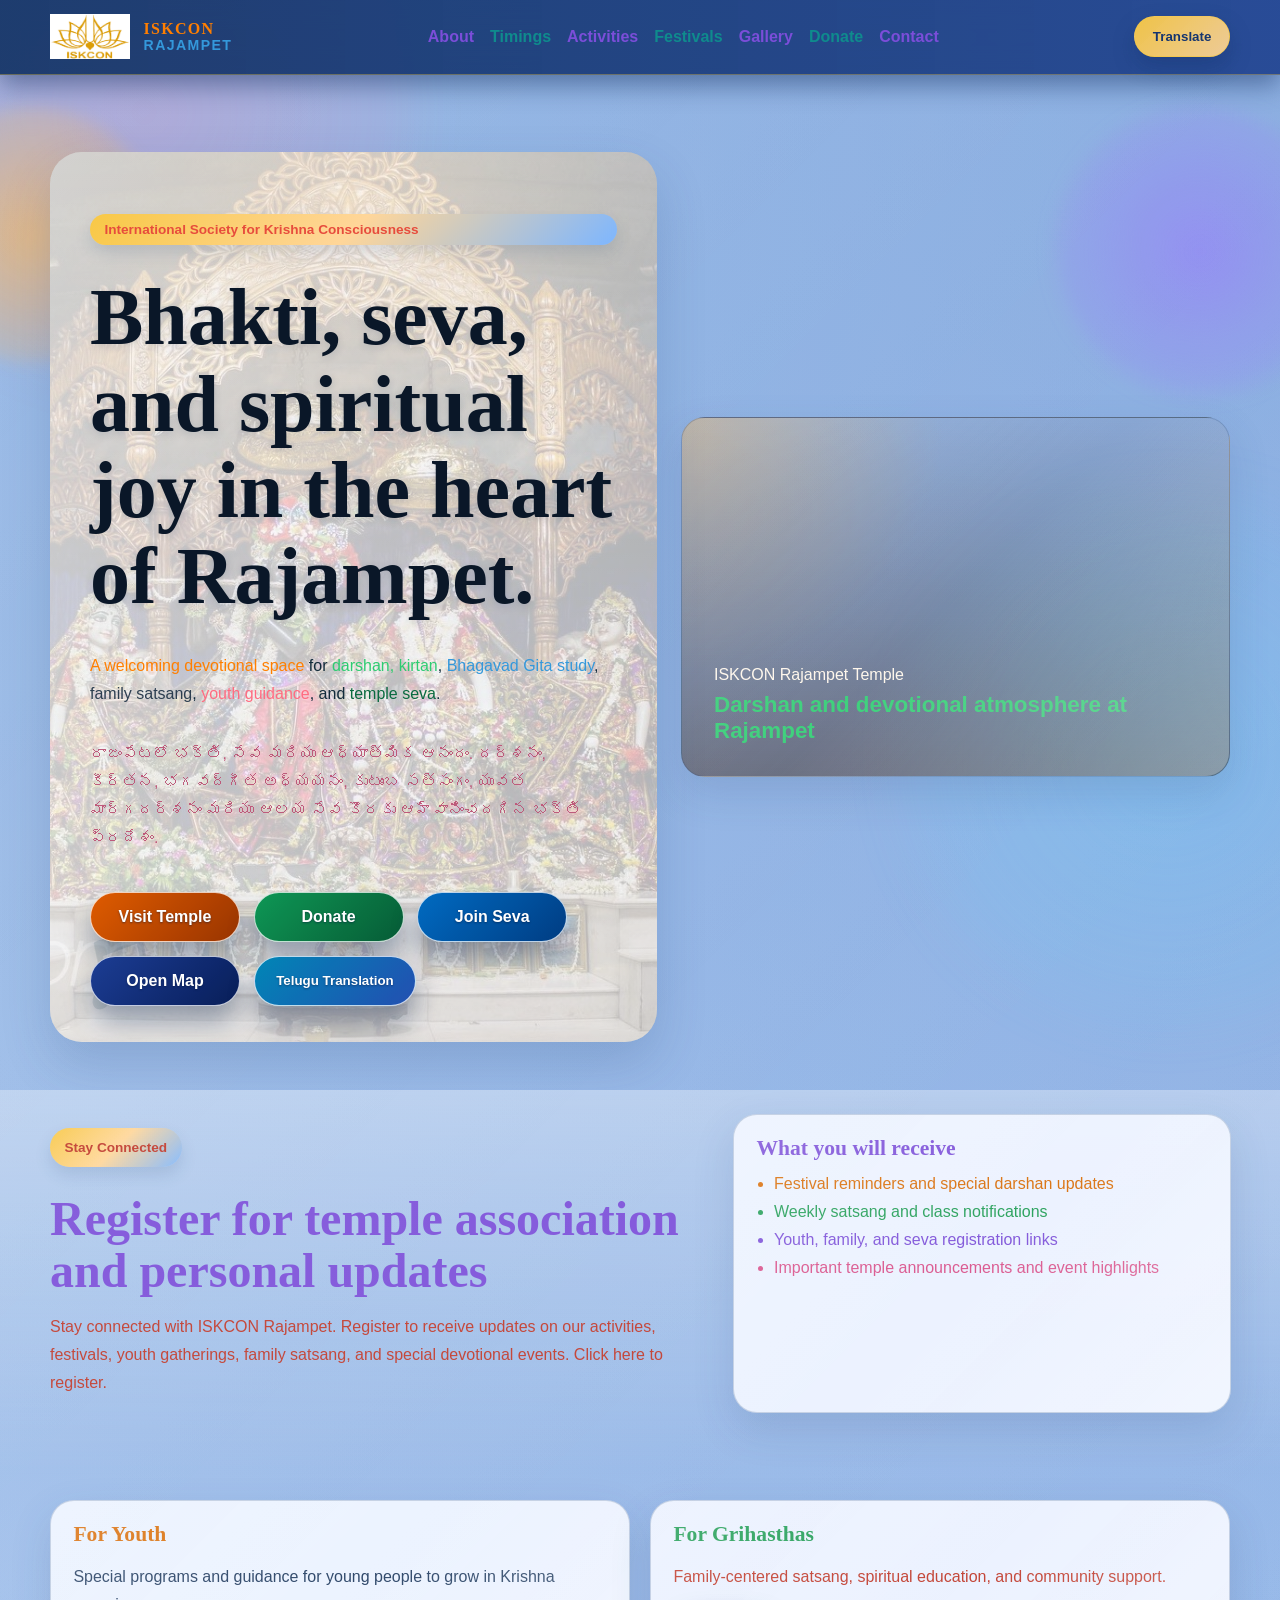
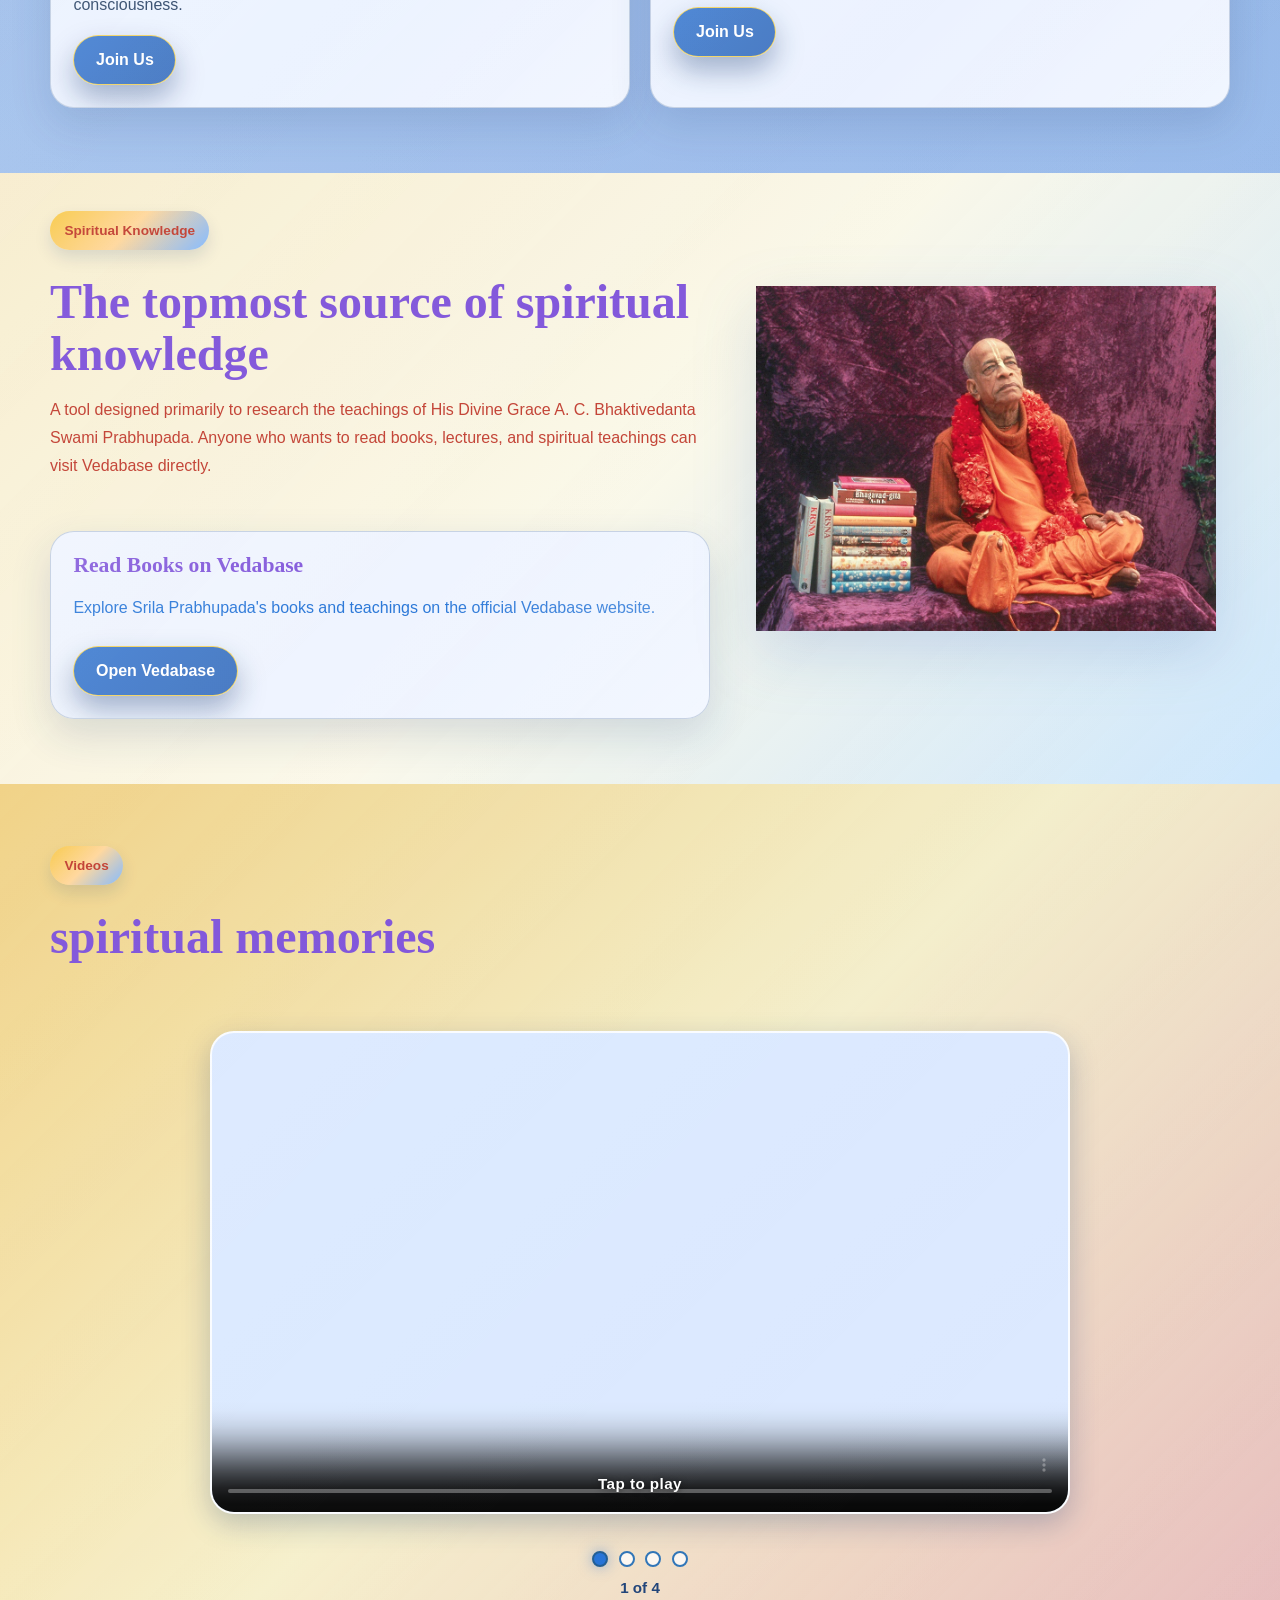
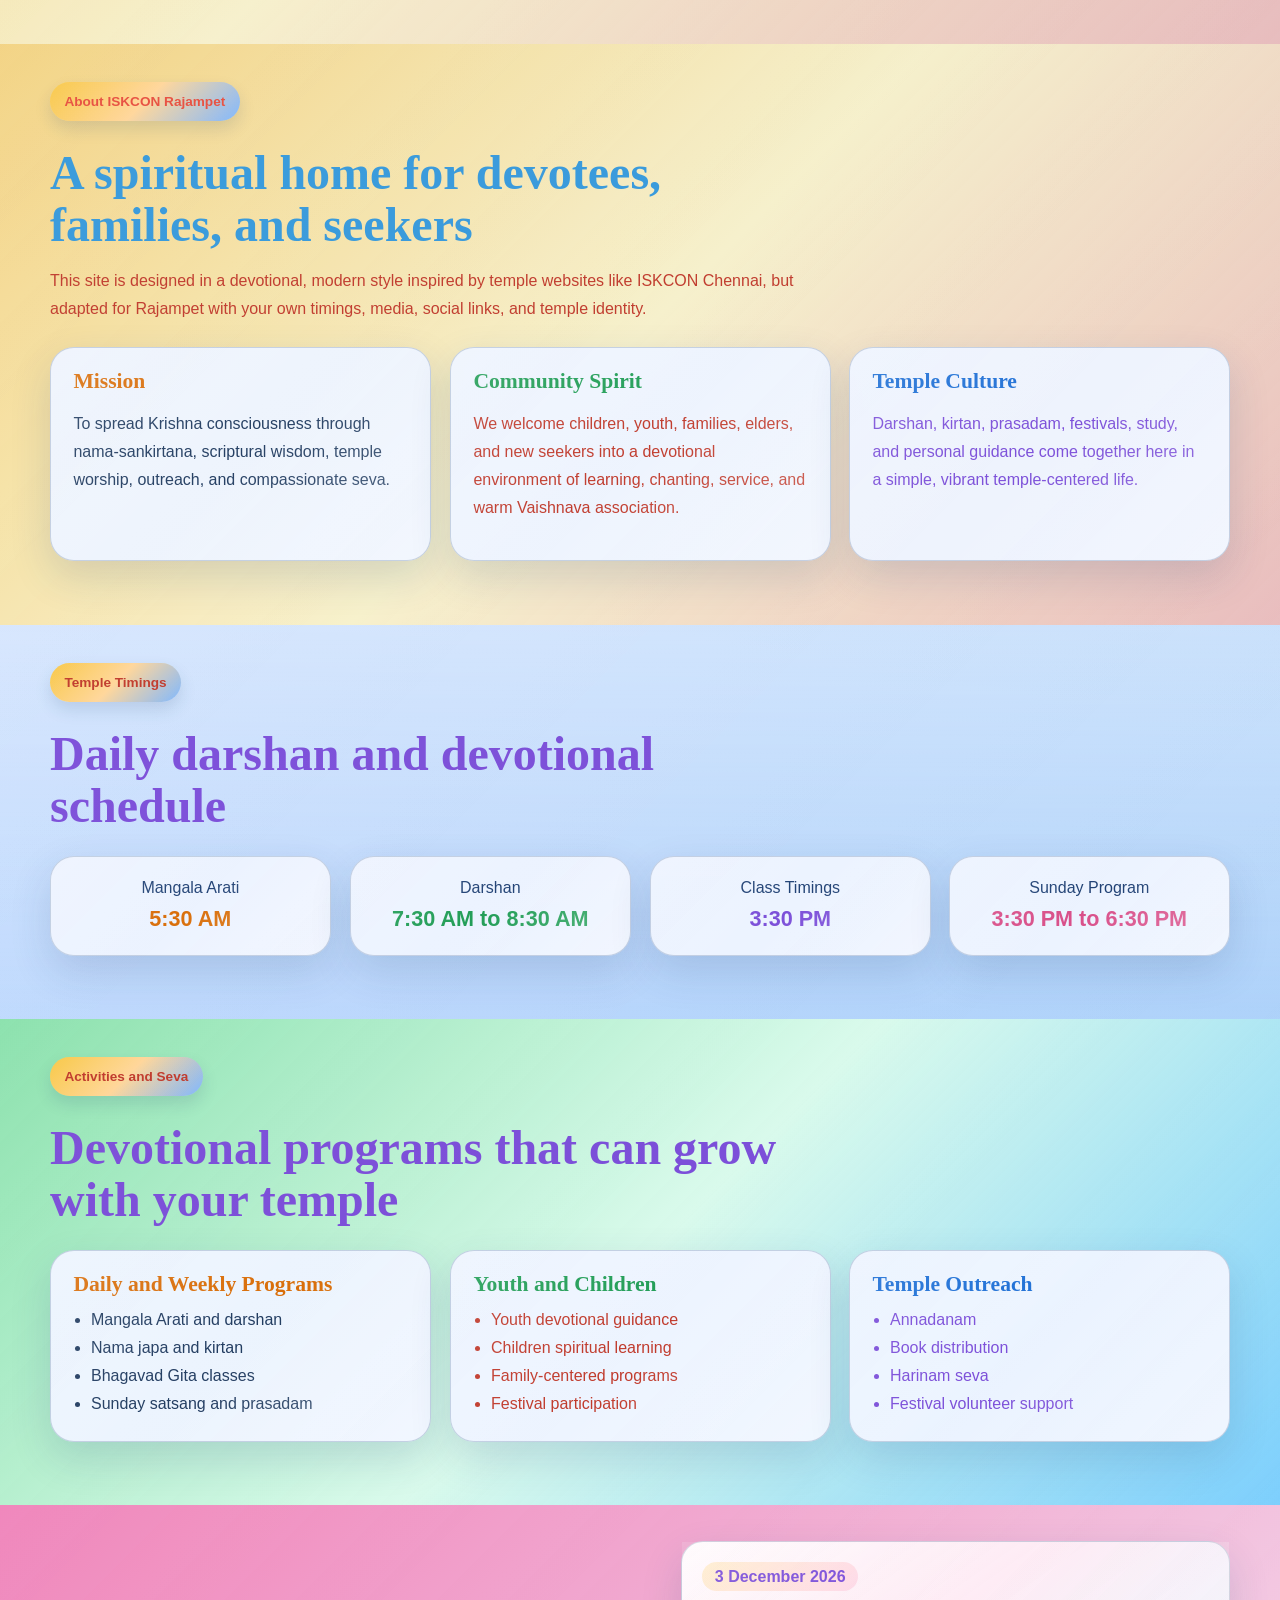
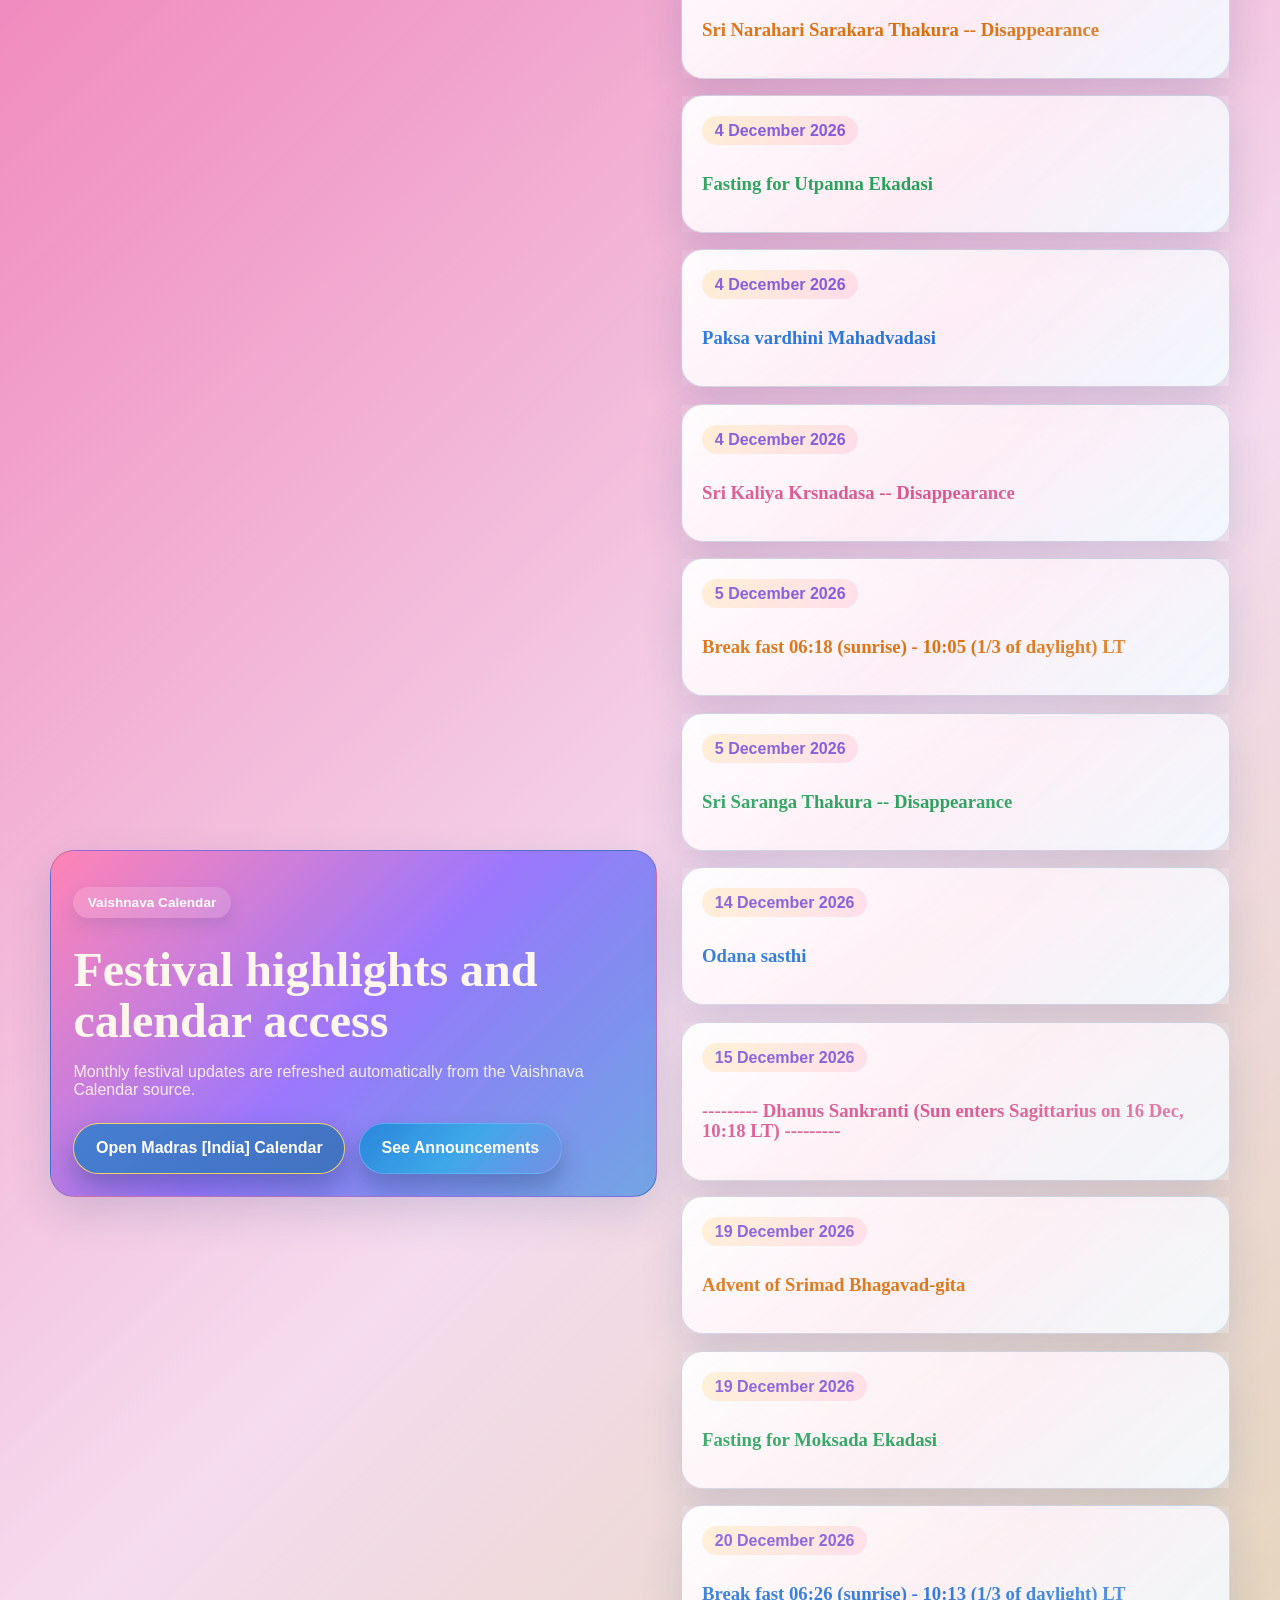
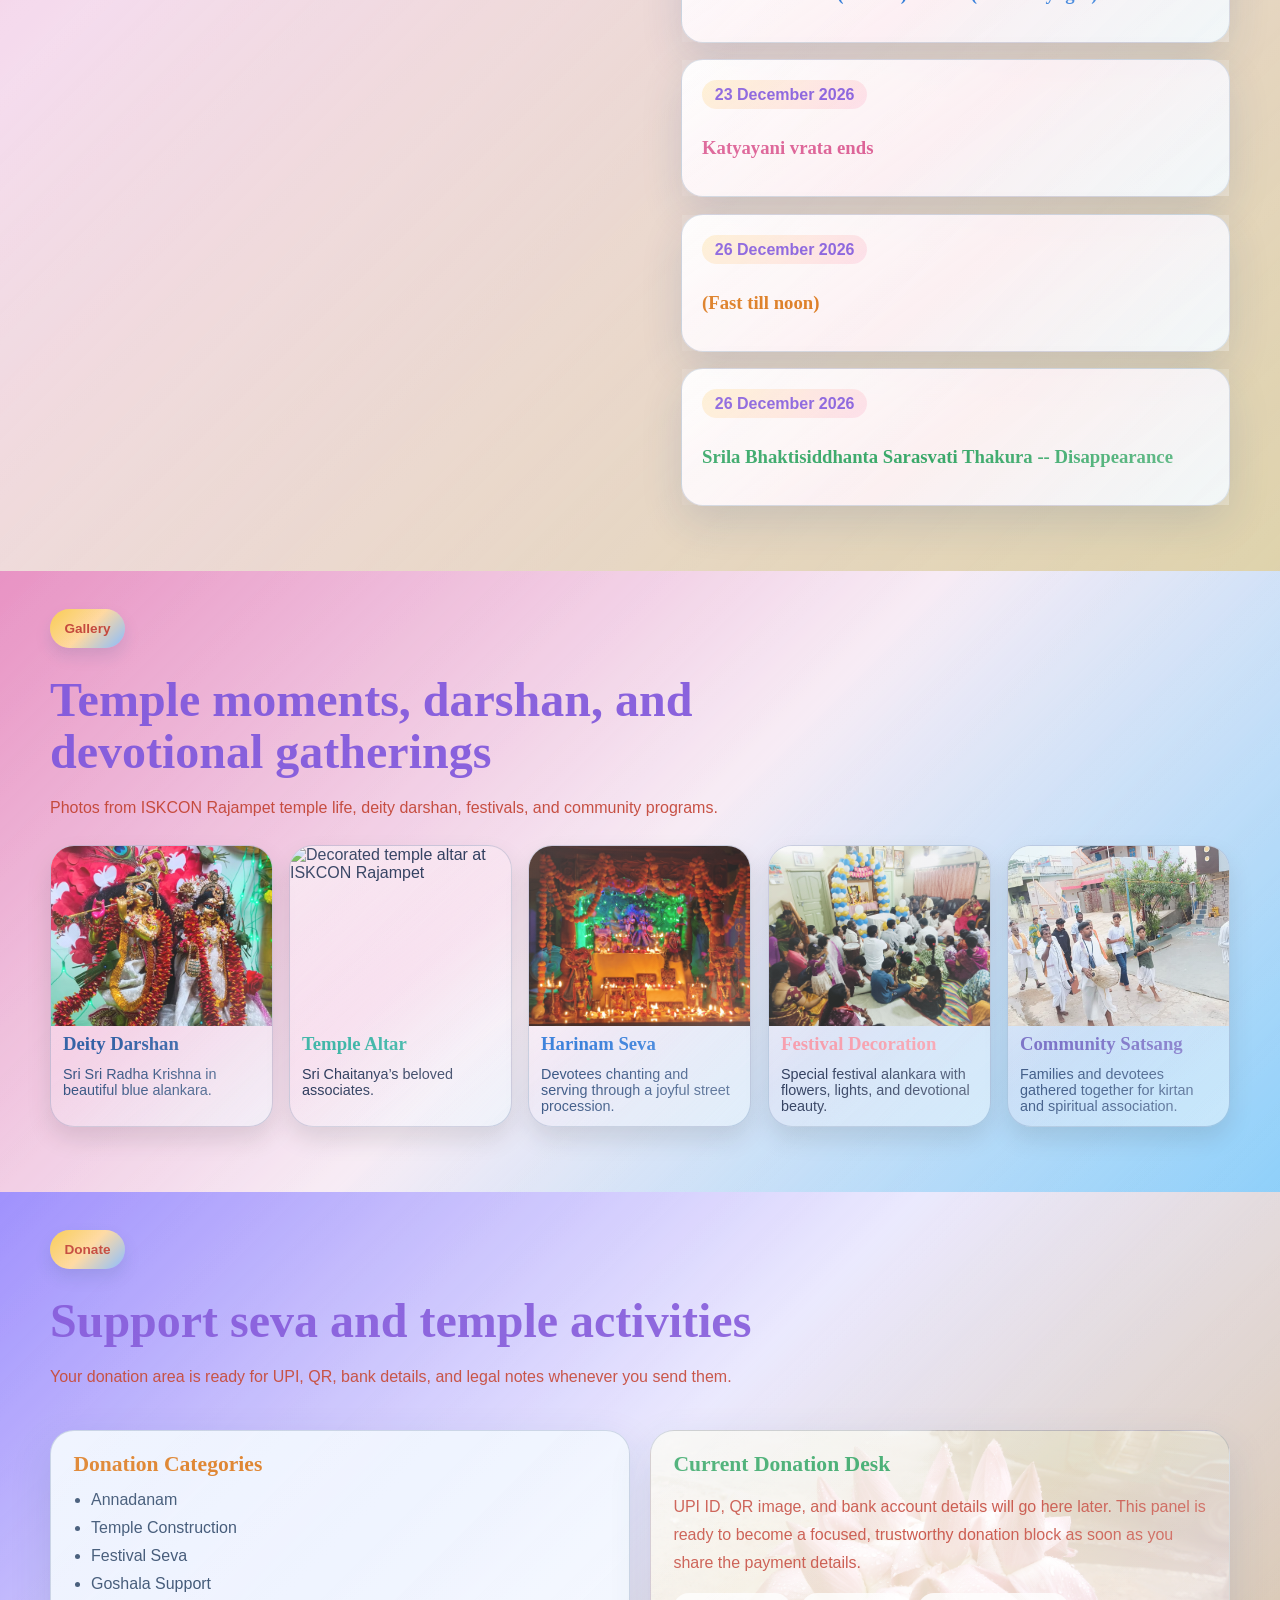
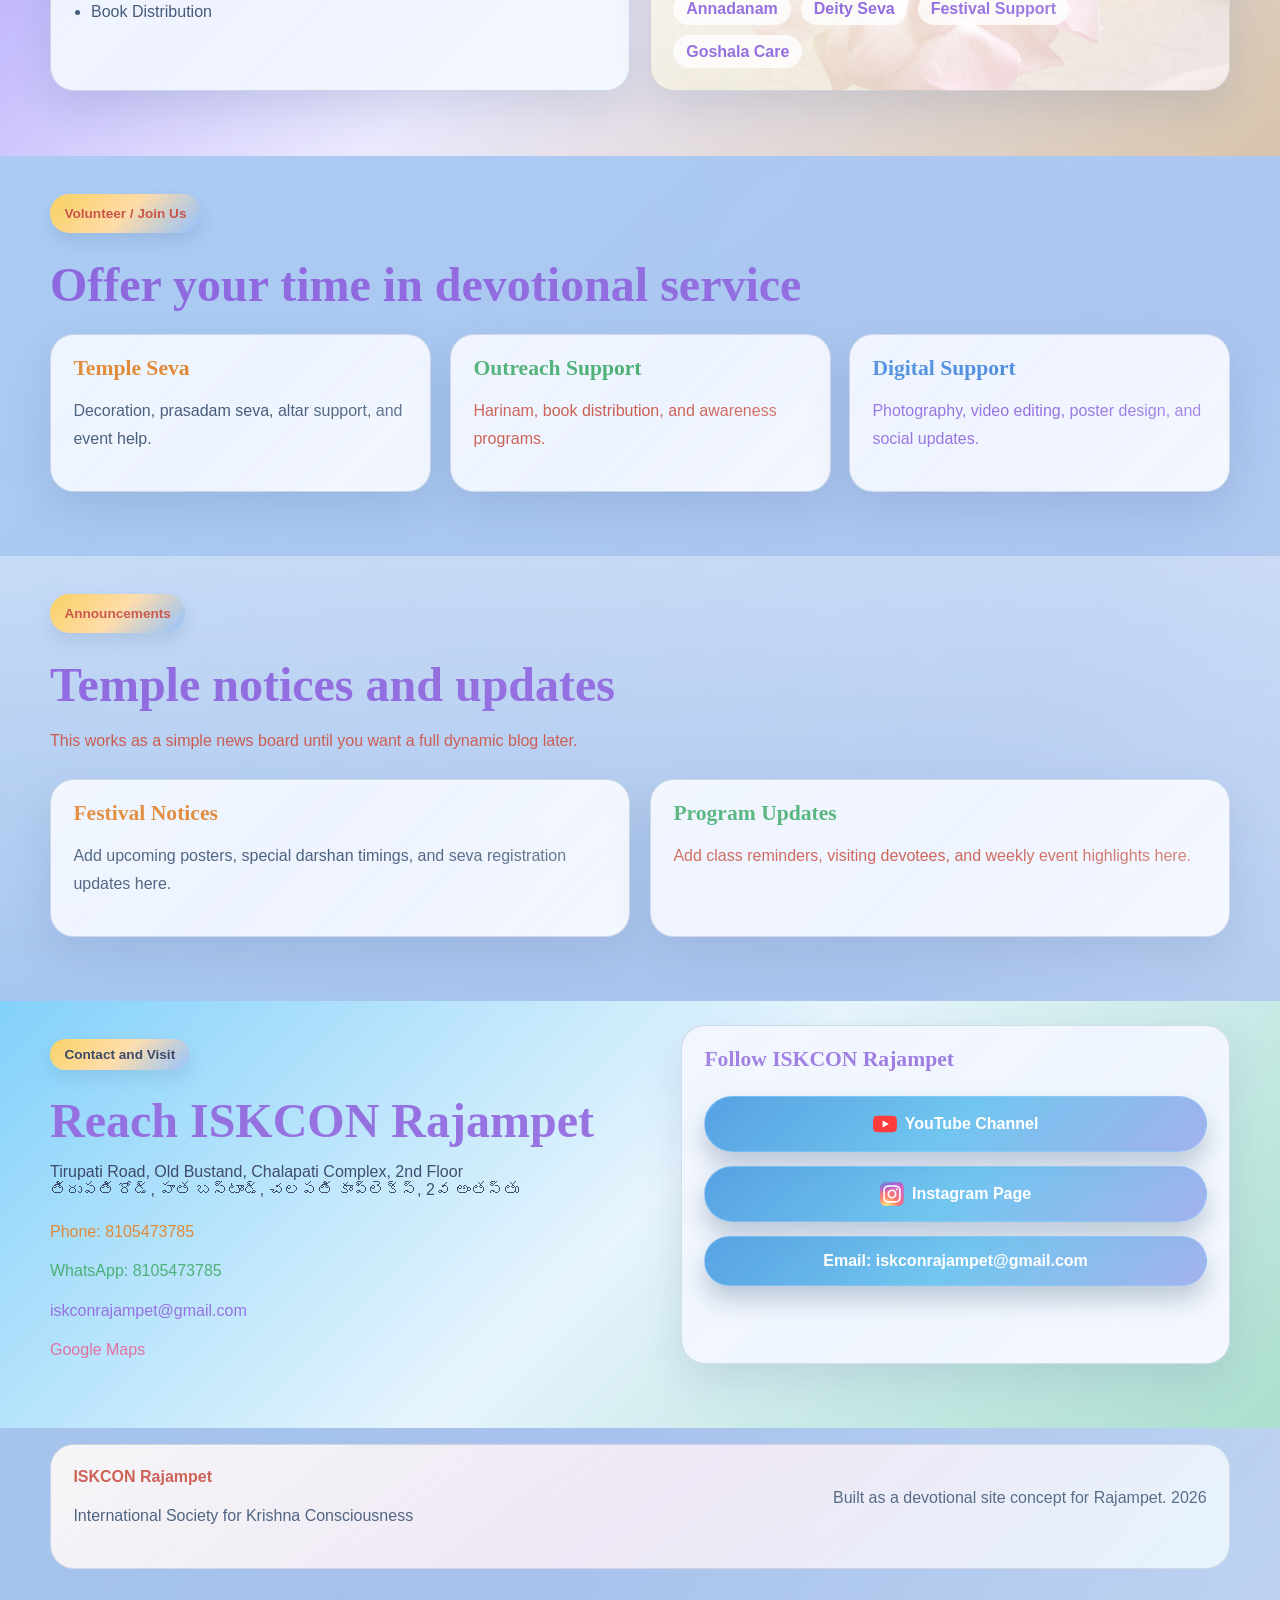
==== commit 0e056dbc: "Shorten translate button label" ====
--- a/index.html
+++ b/index.html
@@ -31,7 +31,7 @@
           <a href="#contact">Contact</a>
         </nav>
         <button class="translate-button" type="button" data-translate-te>
-          Translate to Telugu
+          Translate
         </button>
       </div>
     </header>
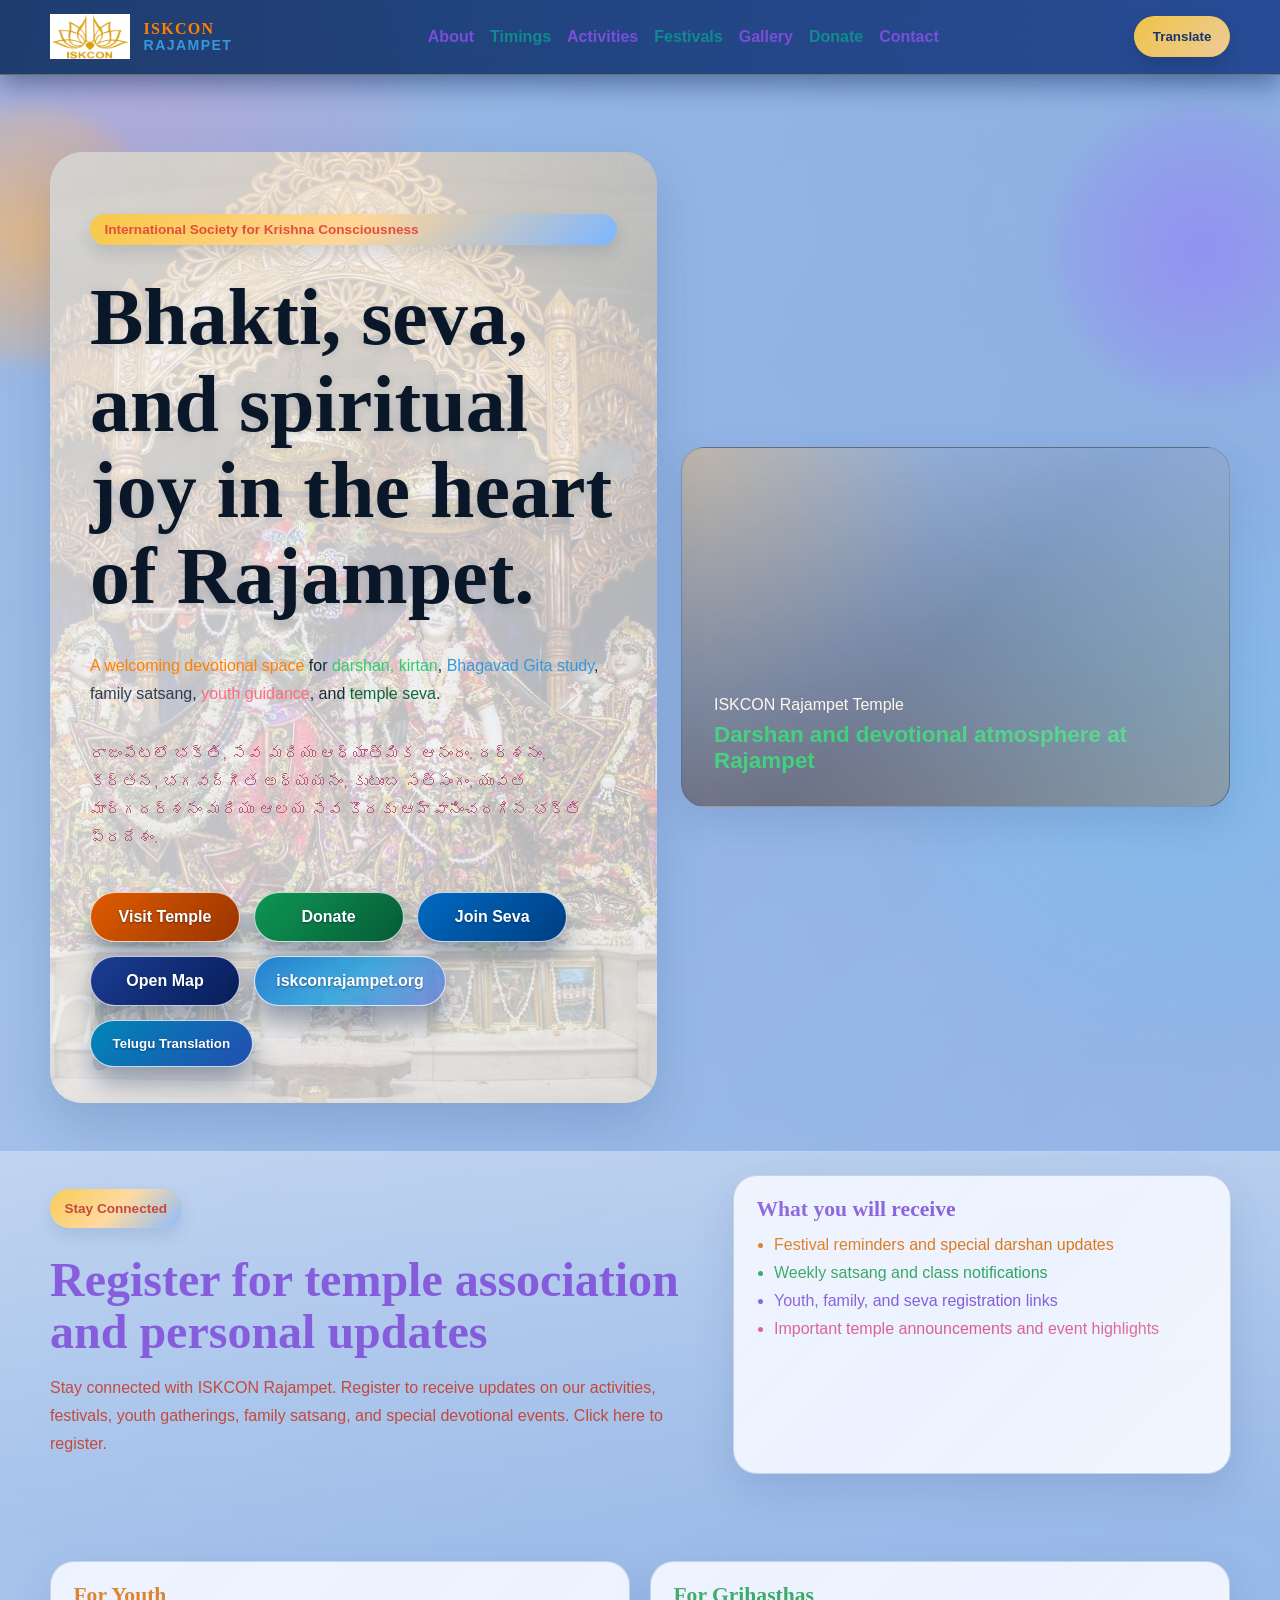
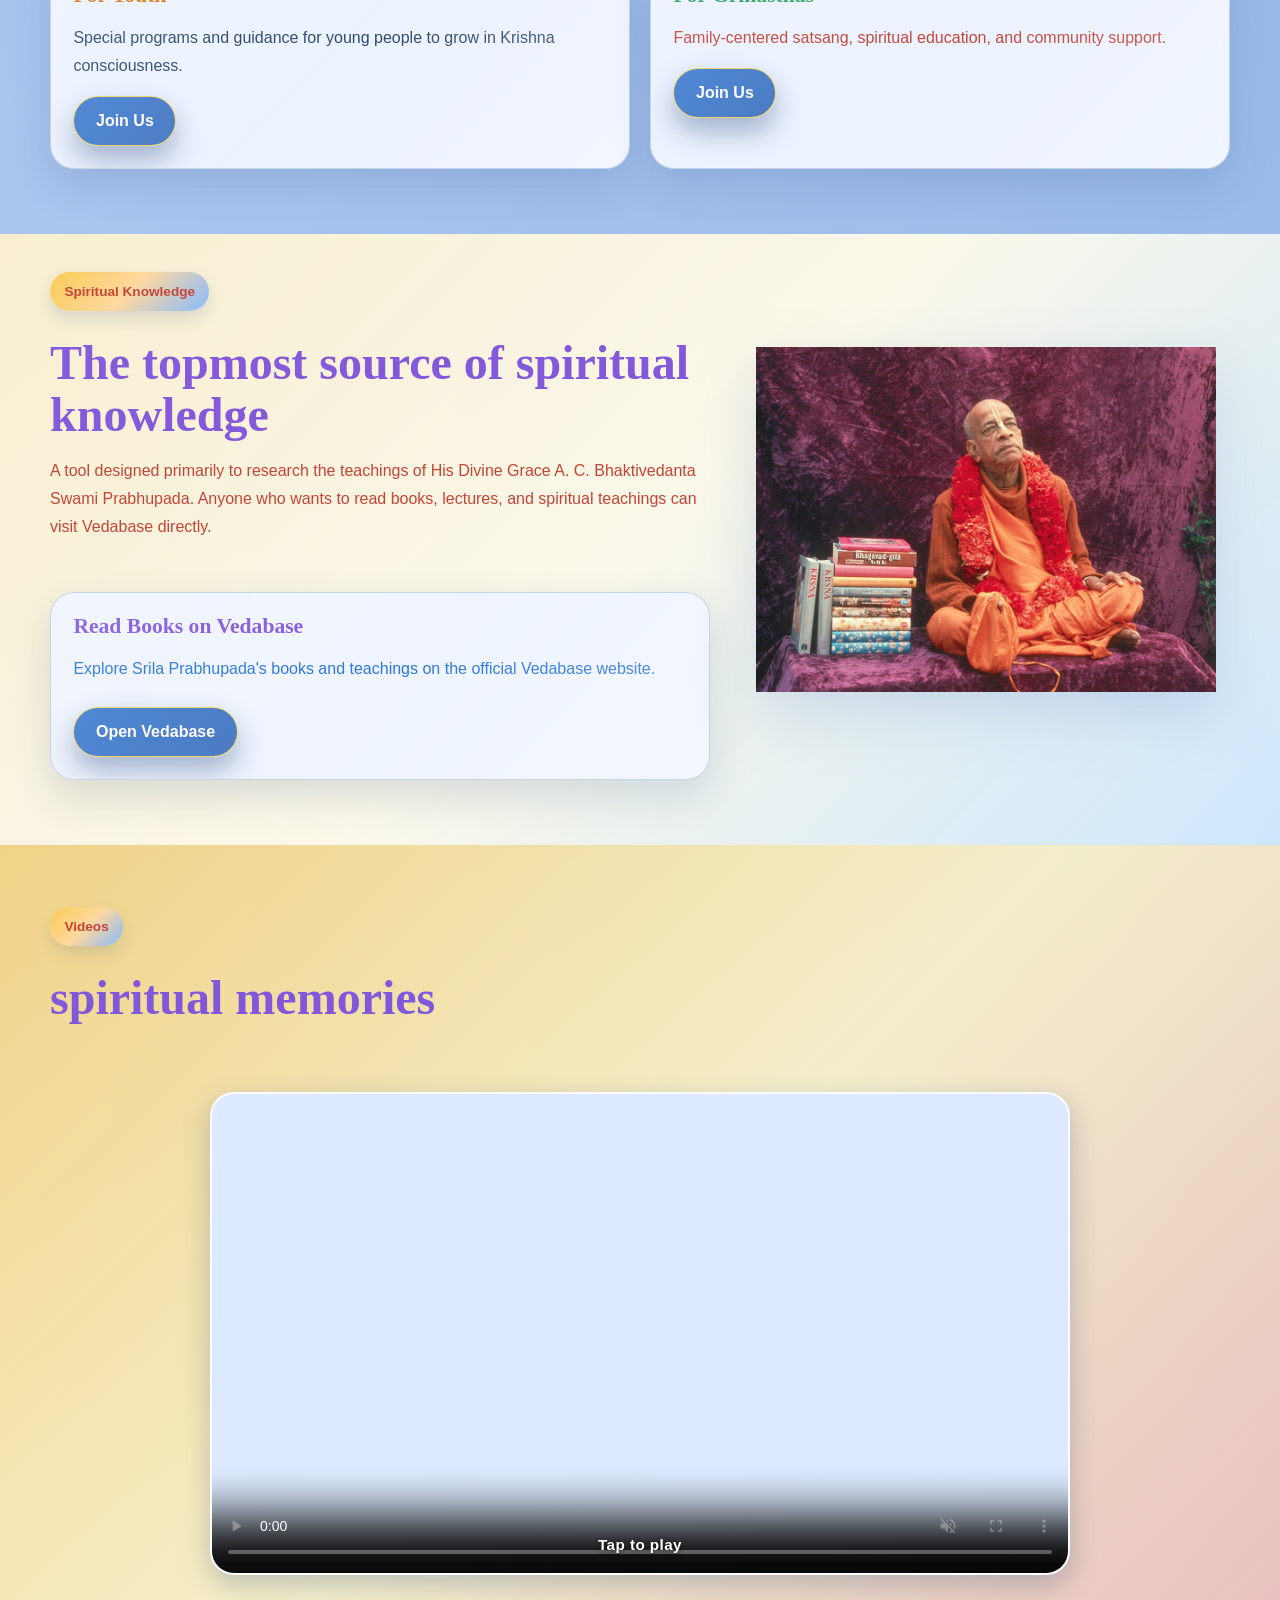
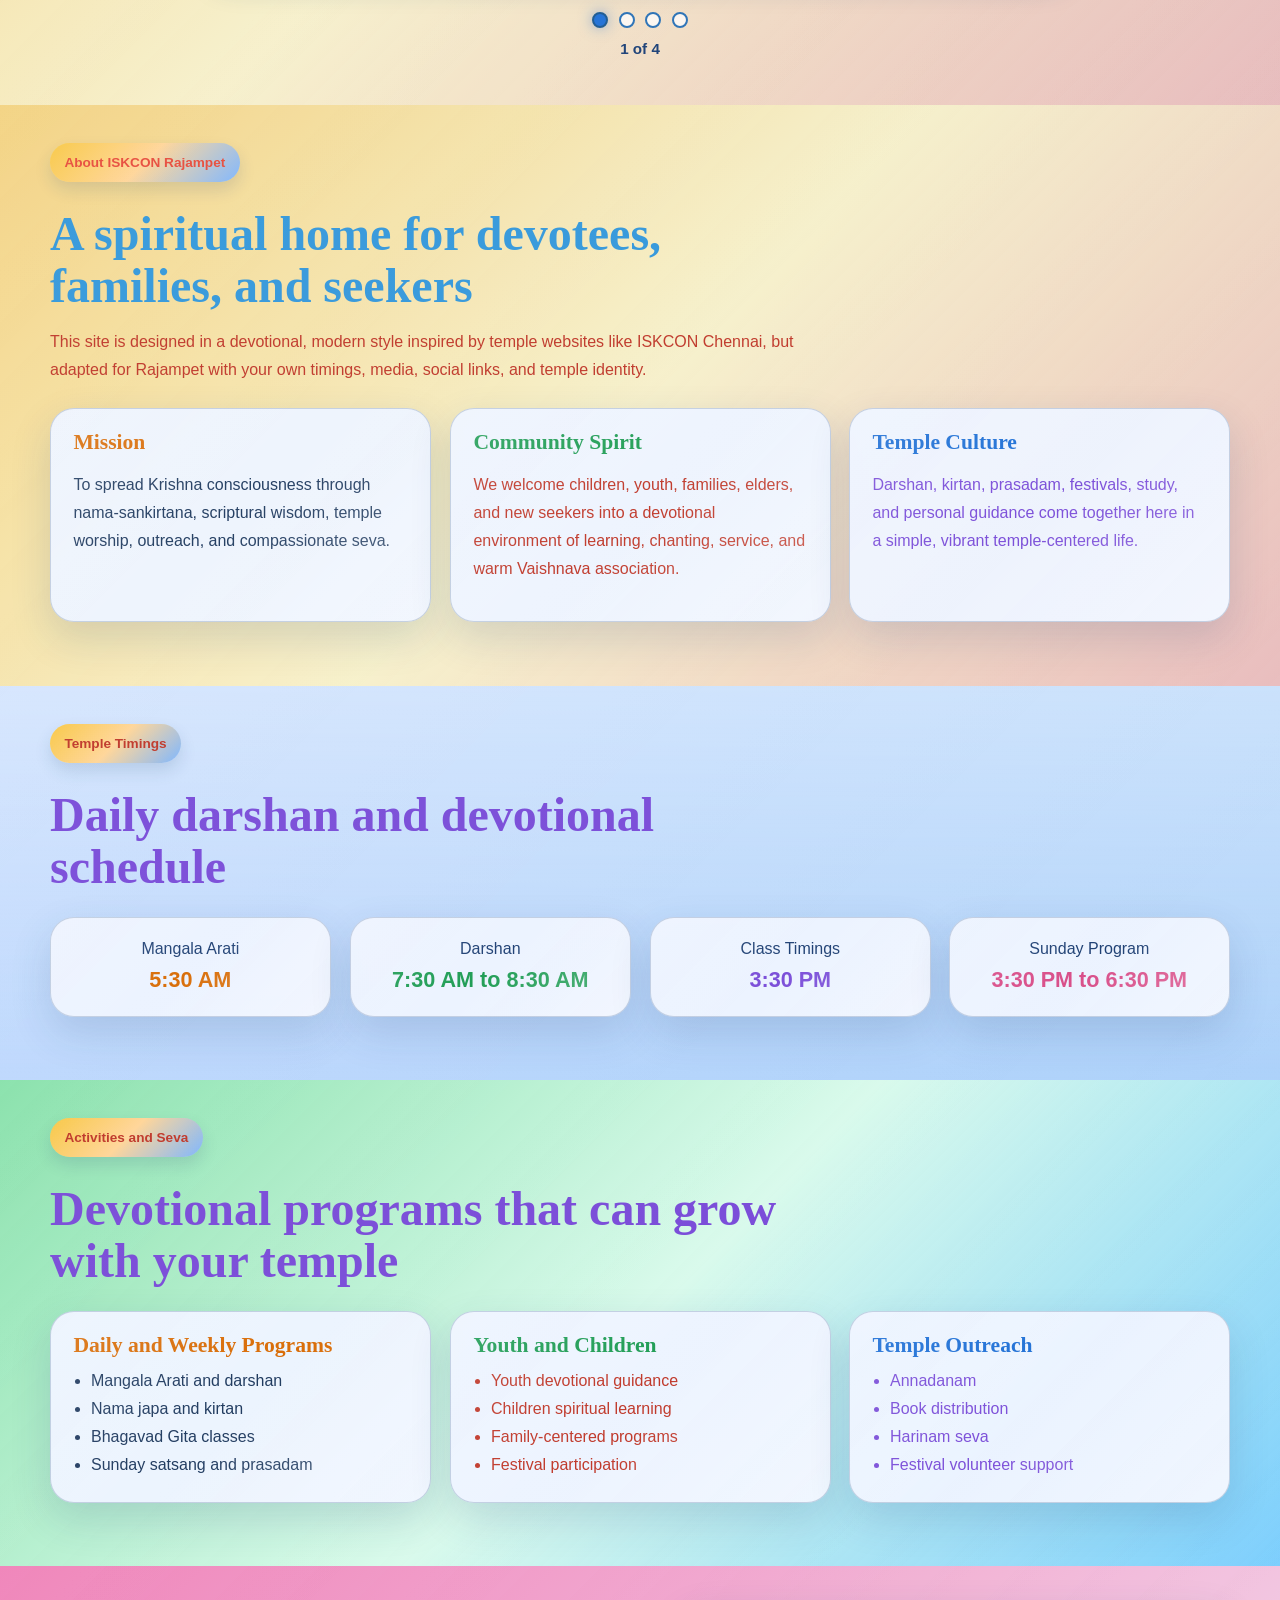
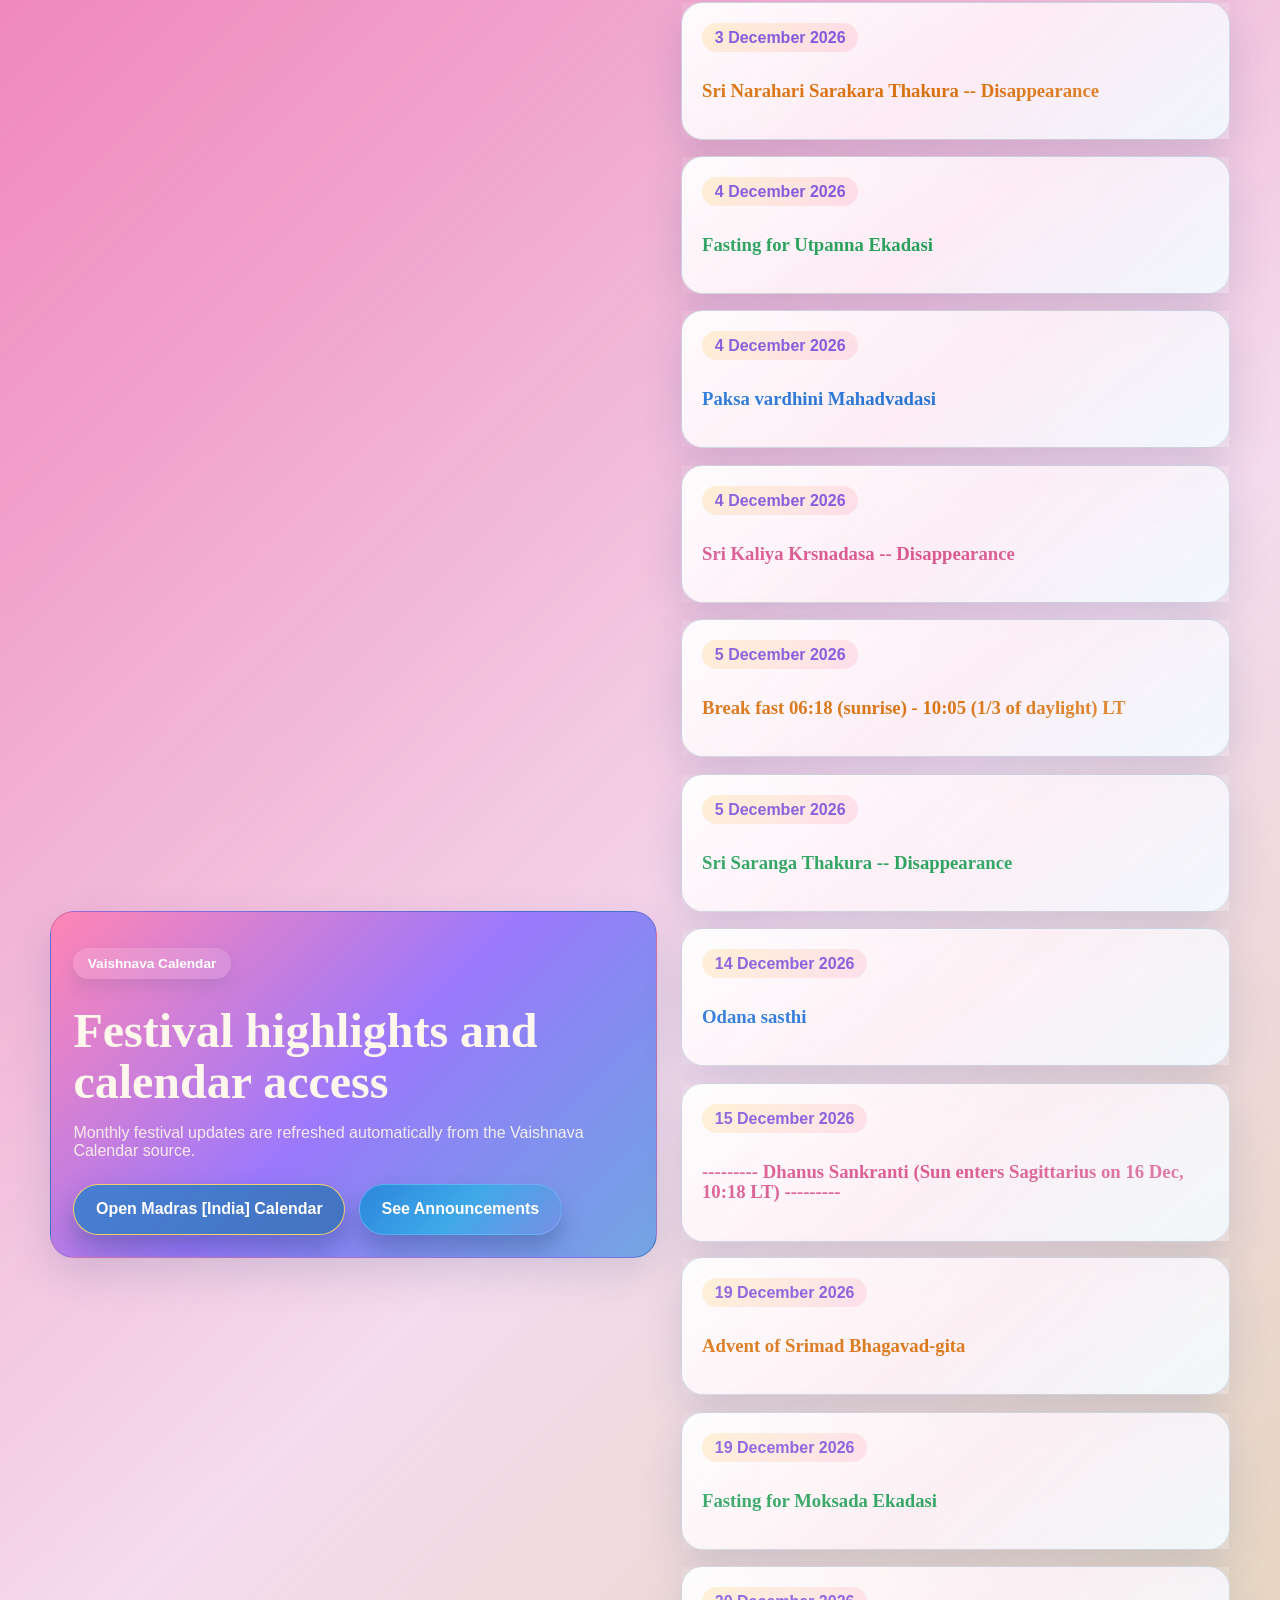
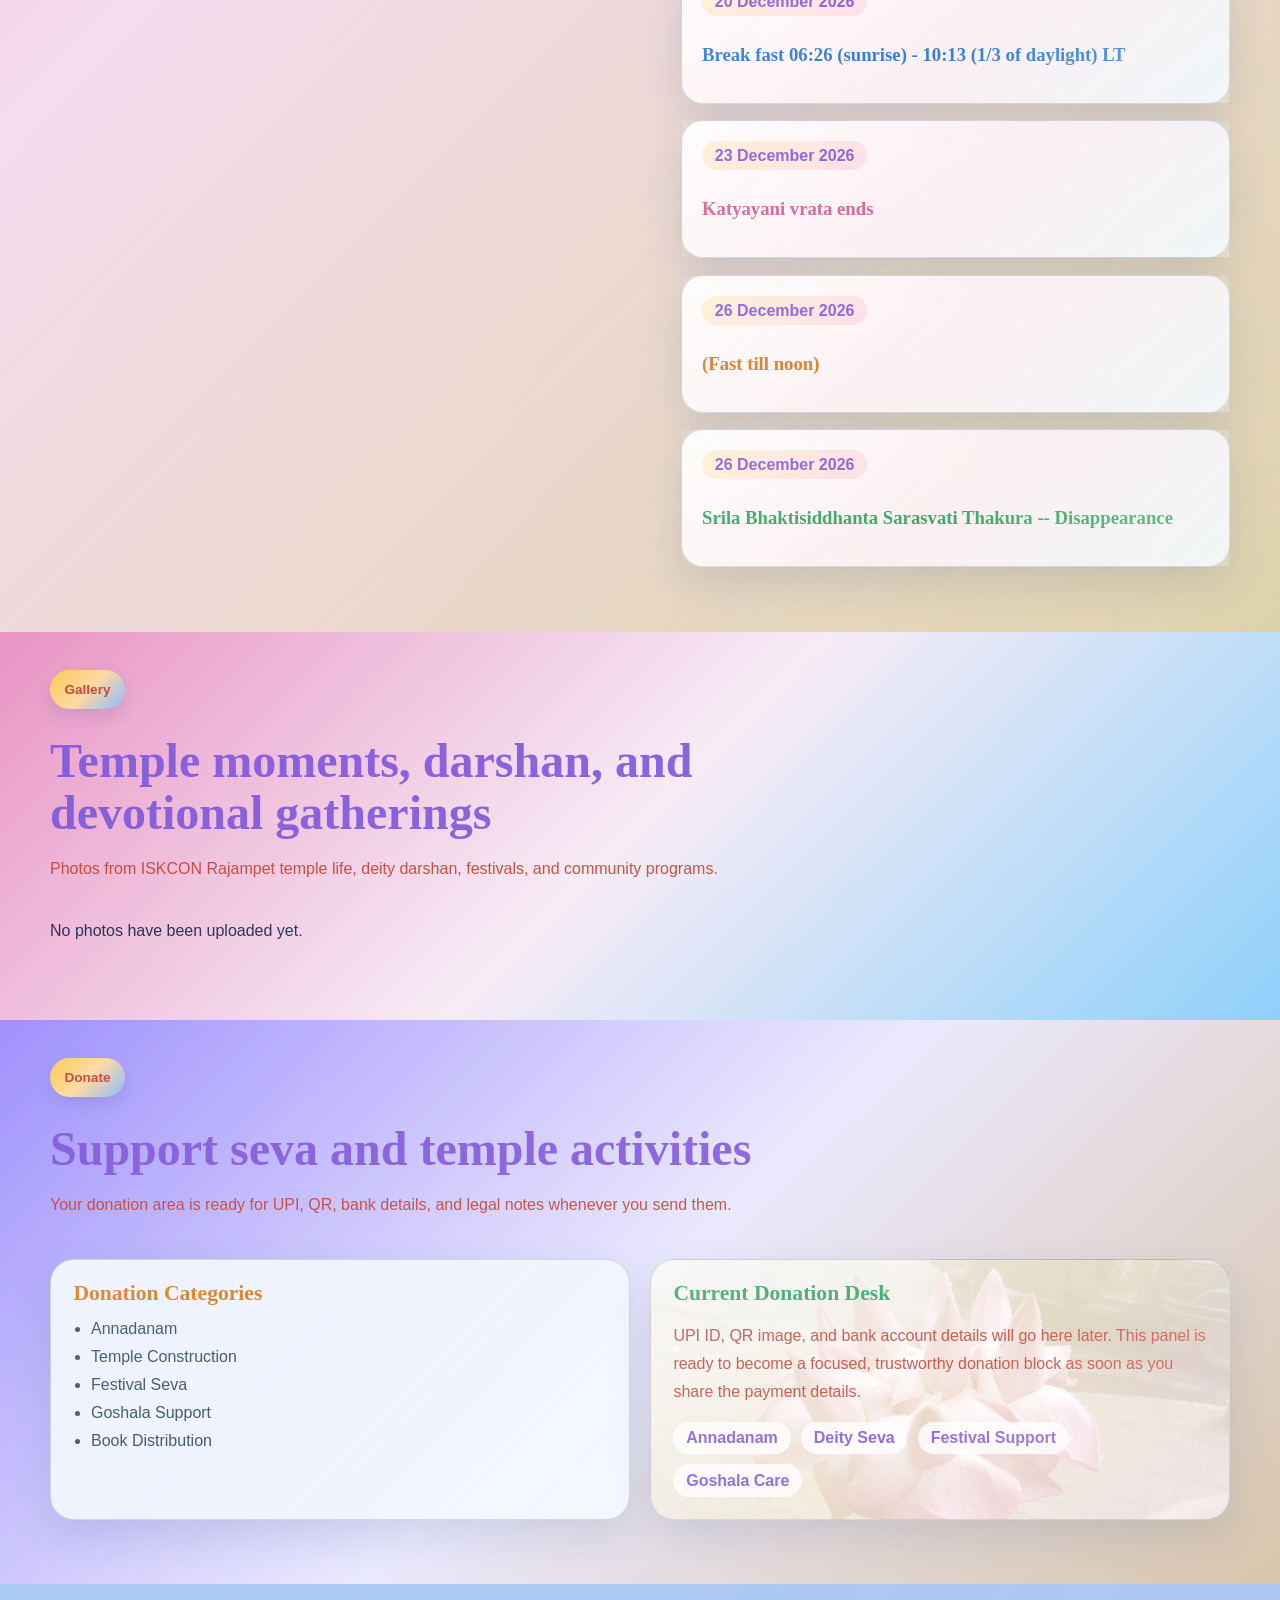
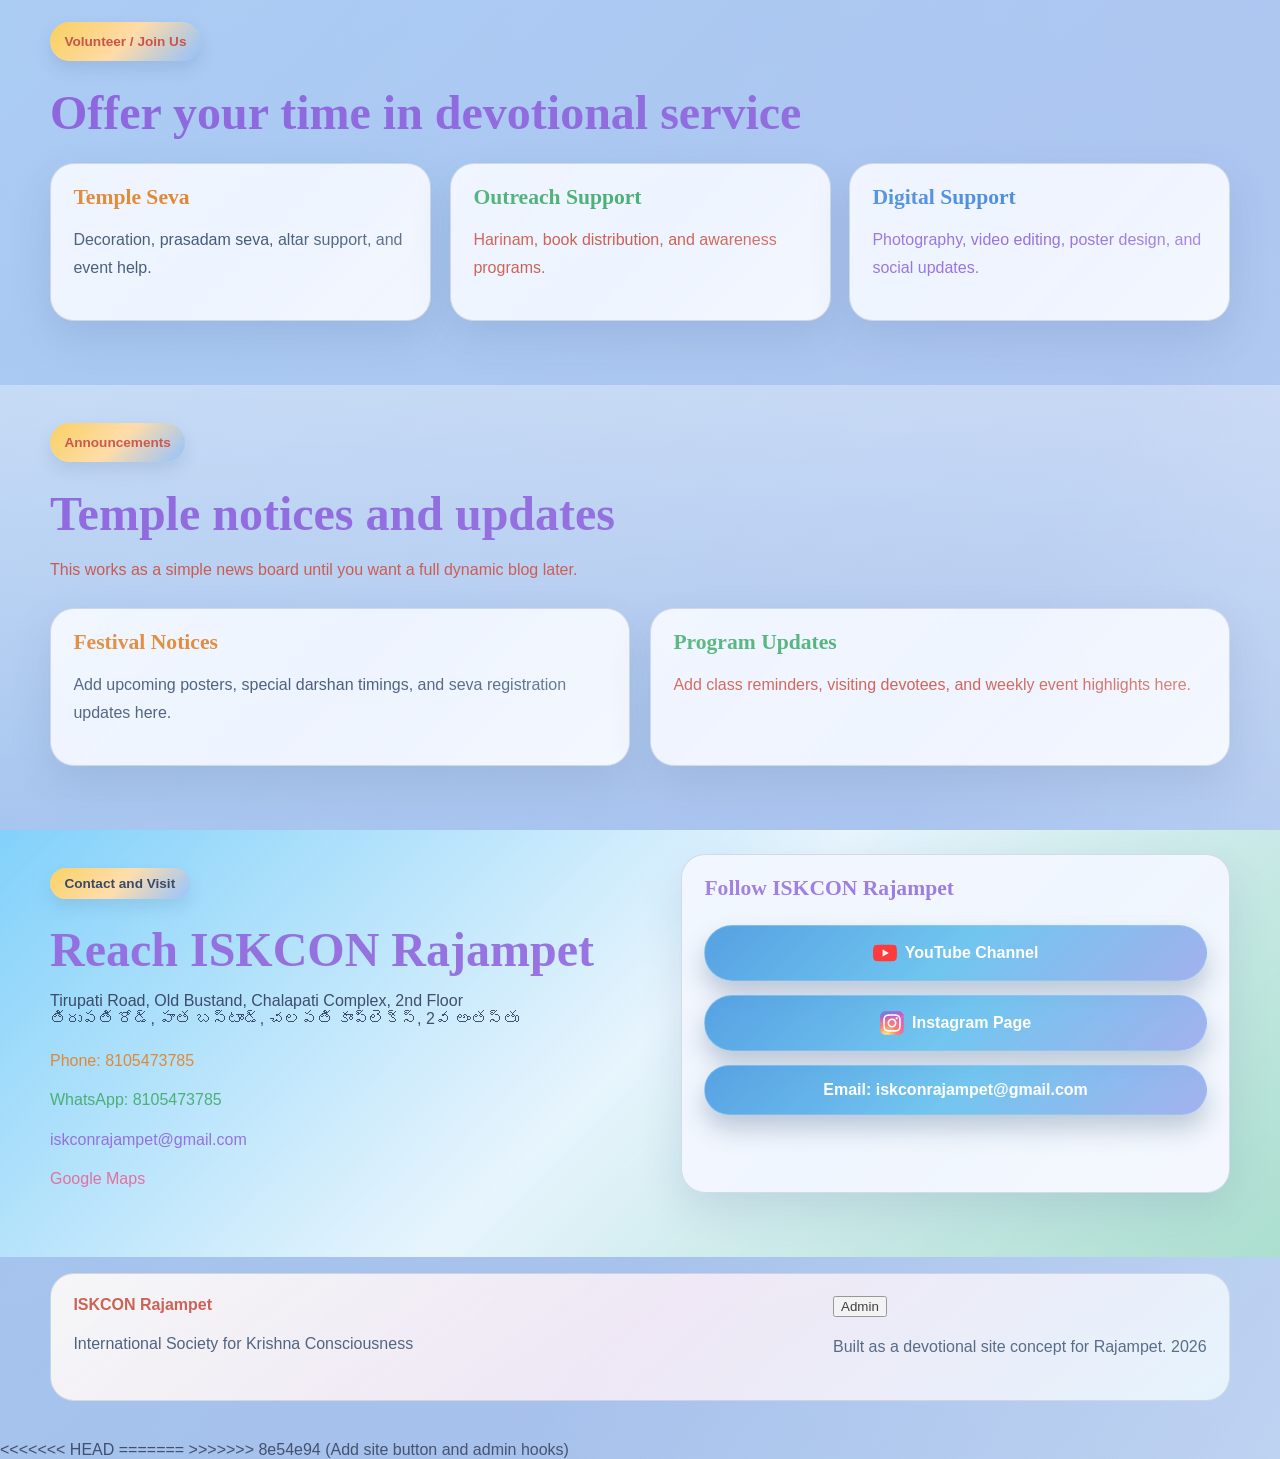
==== commit 215e906d: "Add site button and admin hooks" ====
--- a/index.html
+++ b/index.html
@@ -60,6 +60,7 @@
               <a class="button secondary" href="#donate">Donate</a>
               <a class="button secondary" href="#volunteer">Join Seva</a>
               <a class="button secondary" href="https://maps.app.goo.gl/GRNGwxrHqW1i2C7k7" target="_blank" rel="noreferrer">Open Map</a>
+              <a class="button secondary" href="https://iskconrajampet.org" target="_blank" rel="noreferrer">iskconrajampet.org</a>
               <button class="button secondary translate-hero-button" type="button" data-translate-te>
                 Telugu Translation
               </button>
@@ -312,7 +313,7 @@
             <h2>Temple moments, darshan, and devotional gatherings</h2>
             <p>Photos from ISKCON Rajampet temple life, deity darshan, festivals, and community programs.</p>
           </div>
-          <div class="photo-grid">
+          <div class="photo-grid" id="gallery-grid">
             <article class="photo-card reveal">
               <img src="assets/images/deity1.jpg.jpeg" alt="Radha Krishna deity darshan at ISKCON Rajampet" />
               <h3 style="color: var(--primary);">Deity Darshan</h3>
@@ -456,7 +457,10 @@
           <strong>ISKCON Rajampet</strong>
           <p>International Society for Krishna Consciousness</p>
         </div>
-        <p>Built as a devotional site concept for Rajampet. <span data-year></span></p>
+        <div class="footer-actions">
+          <button id="admin-button" class="footer-admin-button" type="button" aria-label="Admin access">Admin</button>
+          <p>Built as a devotional site concept for Rajampet. <span data-year></span></p>
+        </div>
       </div>
     </footer>
 
@@ -464,6 +468,12 @@
       <source src="audio/CD_02-4__Hare_Krsna_Maha_Mantra.mp3" type="audio/mpeg" />
     </audio>
 
+<<<<<<< HEAD
     <script src="assets/js/main.js?v=20260528-2" type="module"></script>
+=======
+    <script src="assets/js/main.js" type="module"></script>
+    <script src="assets/js/admin-content.js" type="module"></script>
+    <script src="assets/js/footer-admin.js"></script>
+>>>>>>> 8e54e94 (Add site button and admin hooks)
   </body>
 </html>
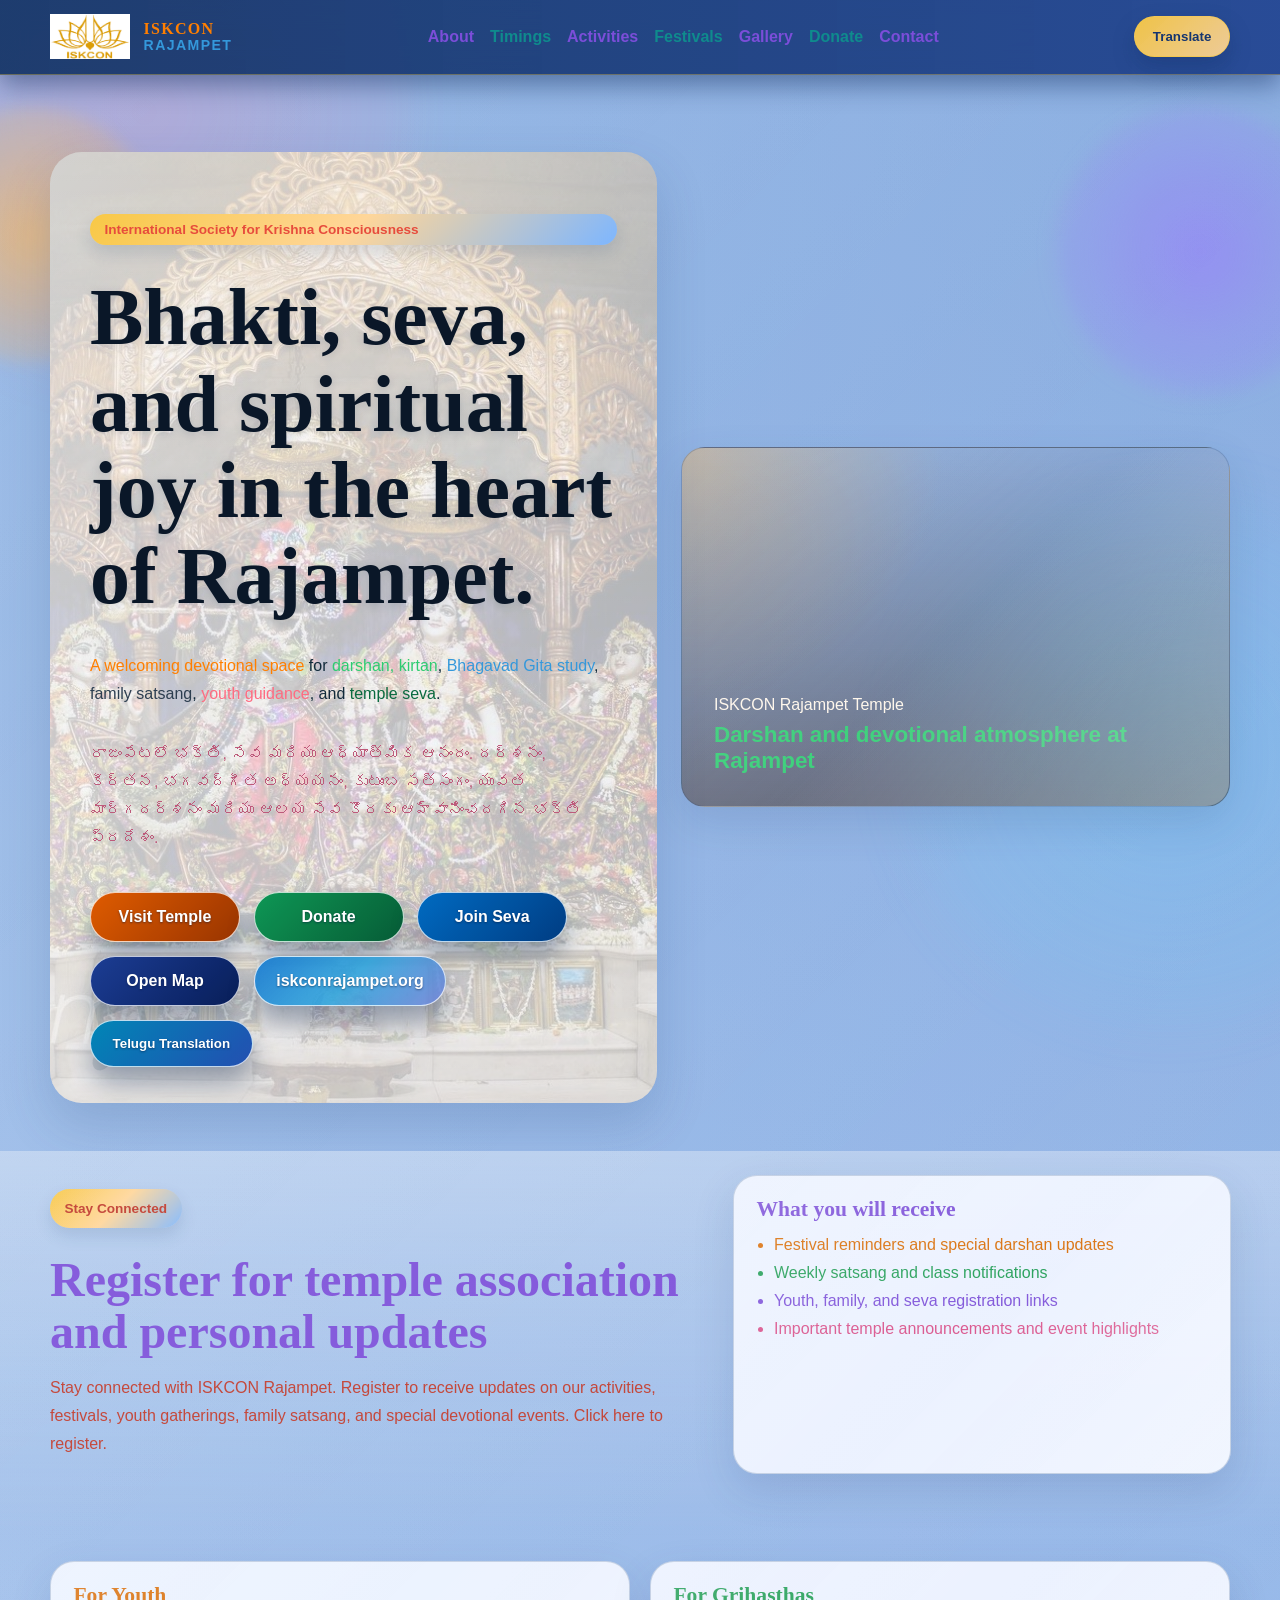
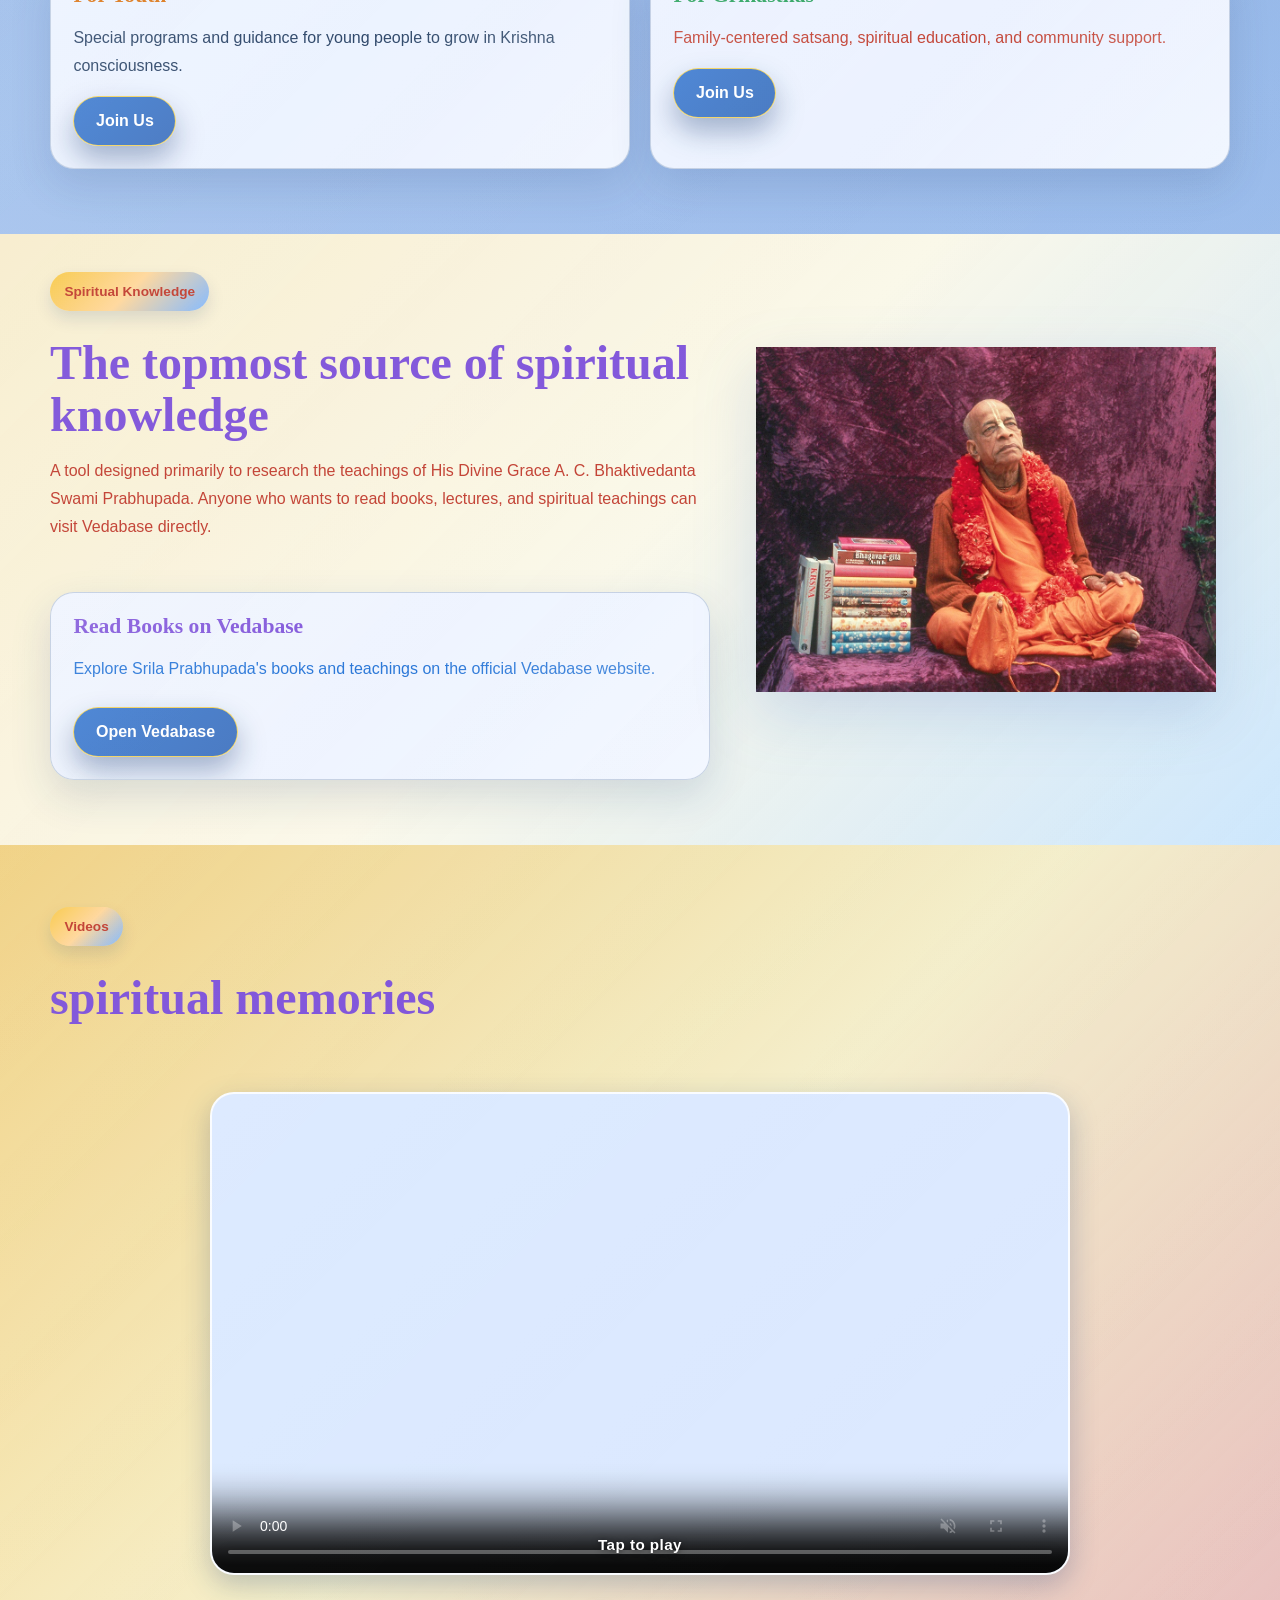
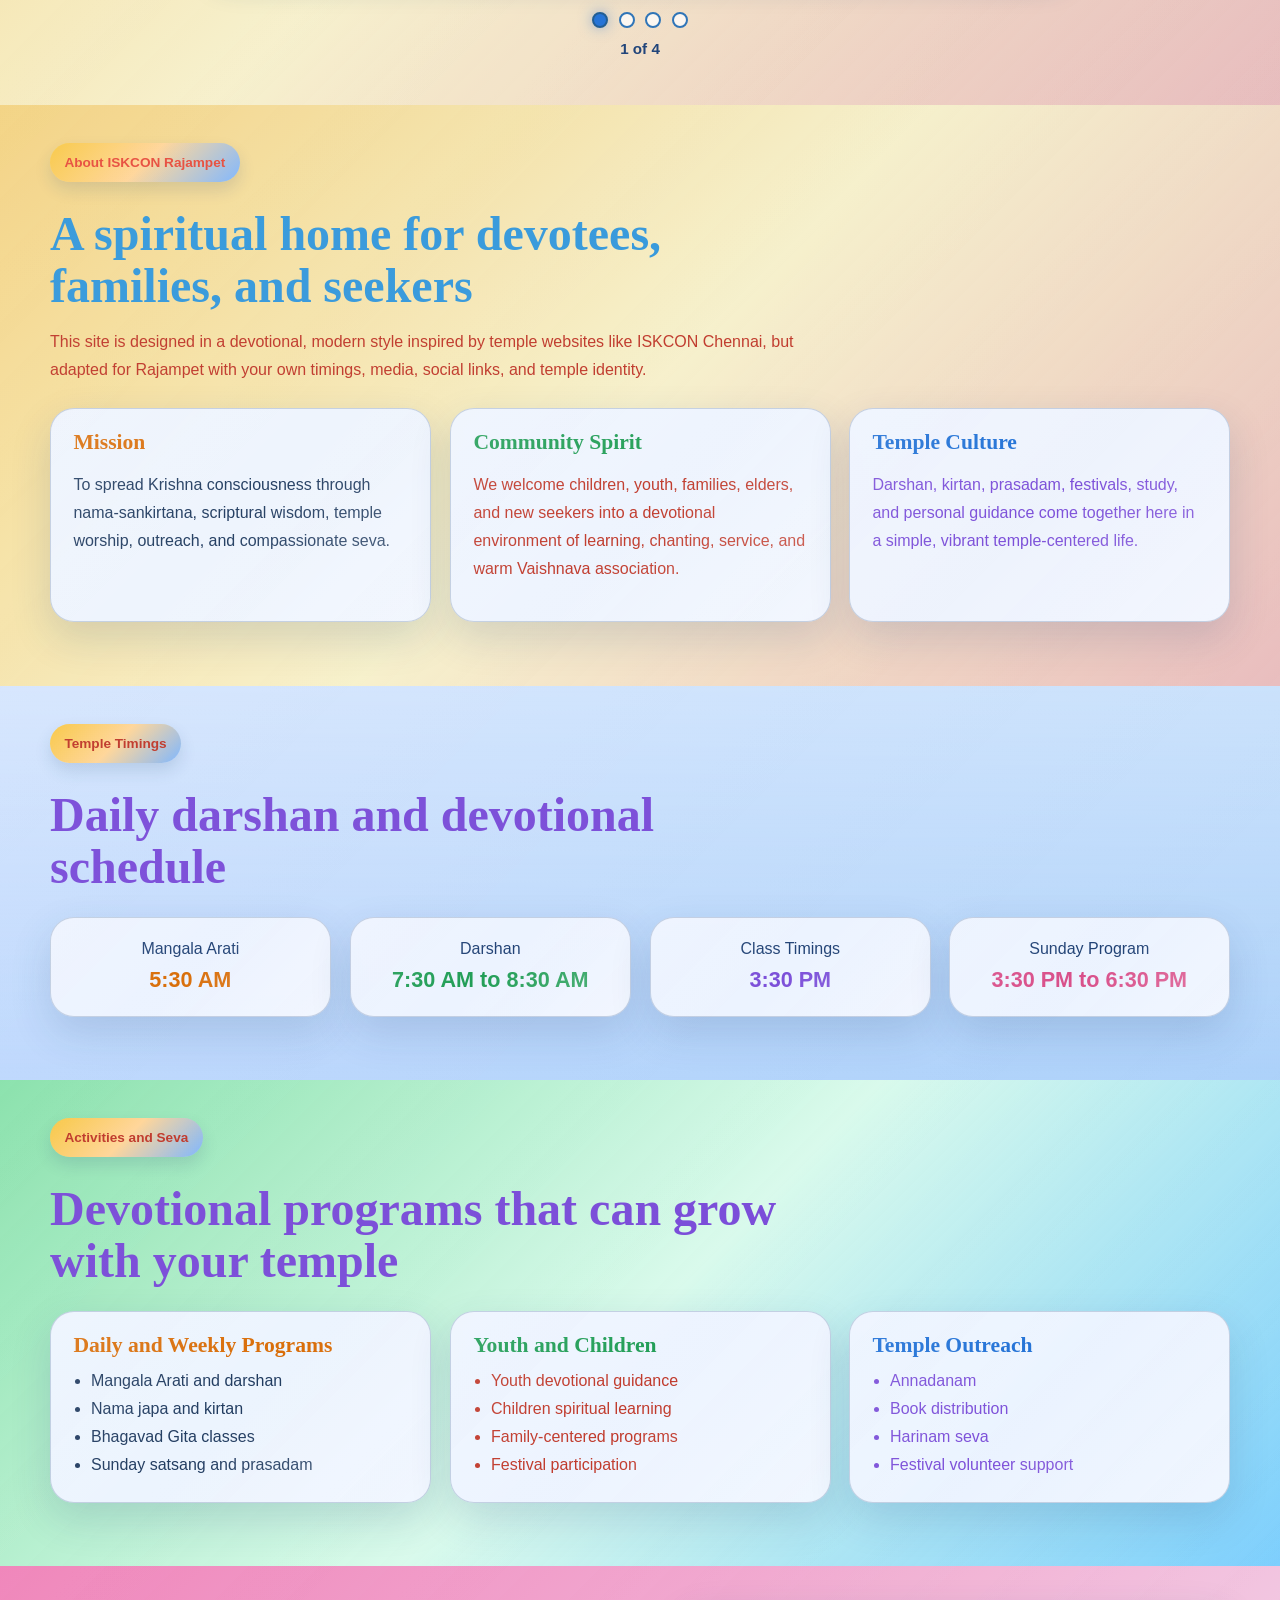
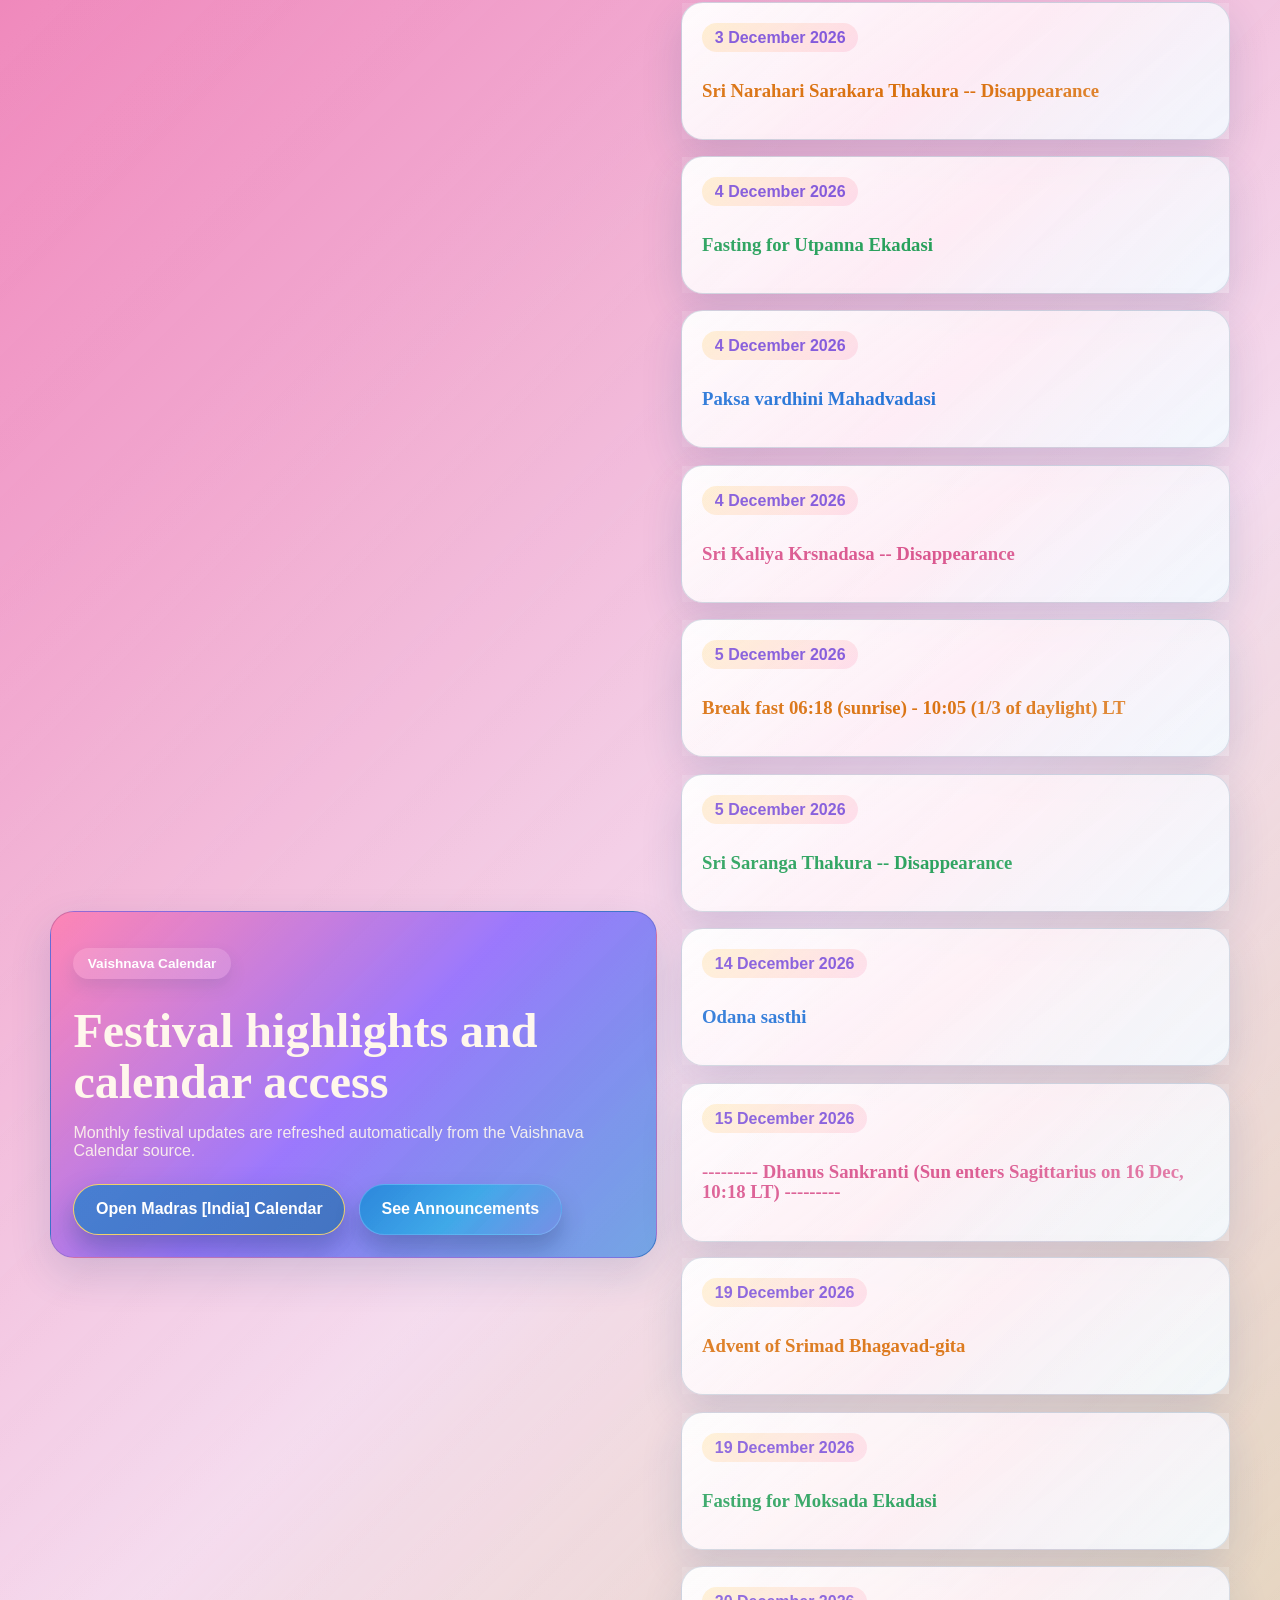
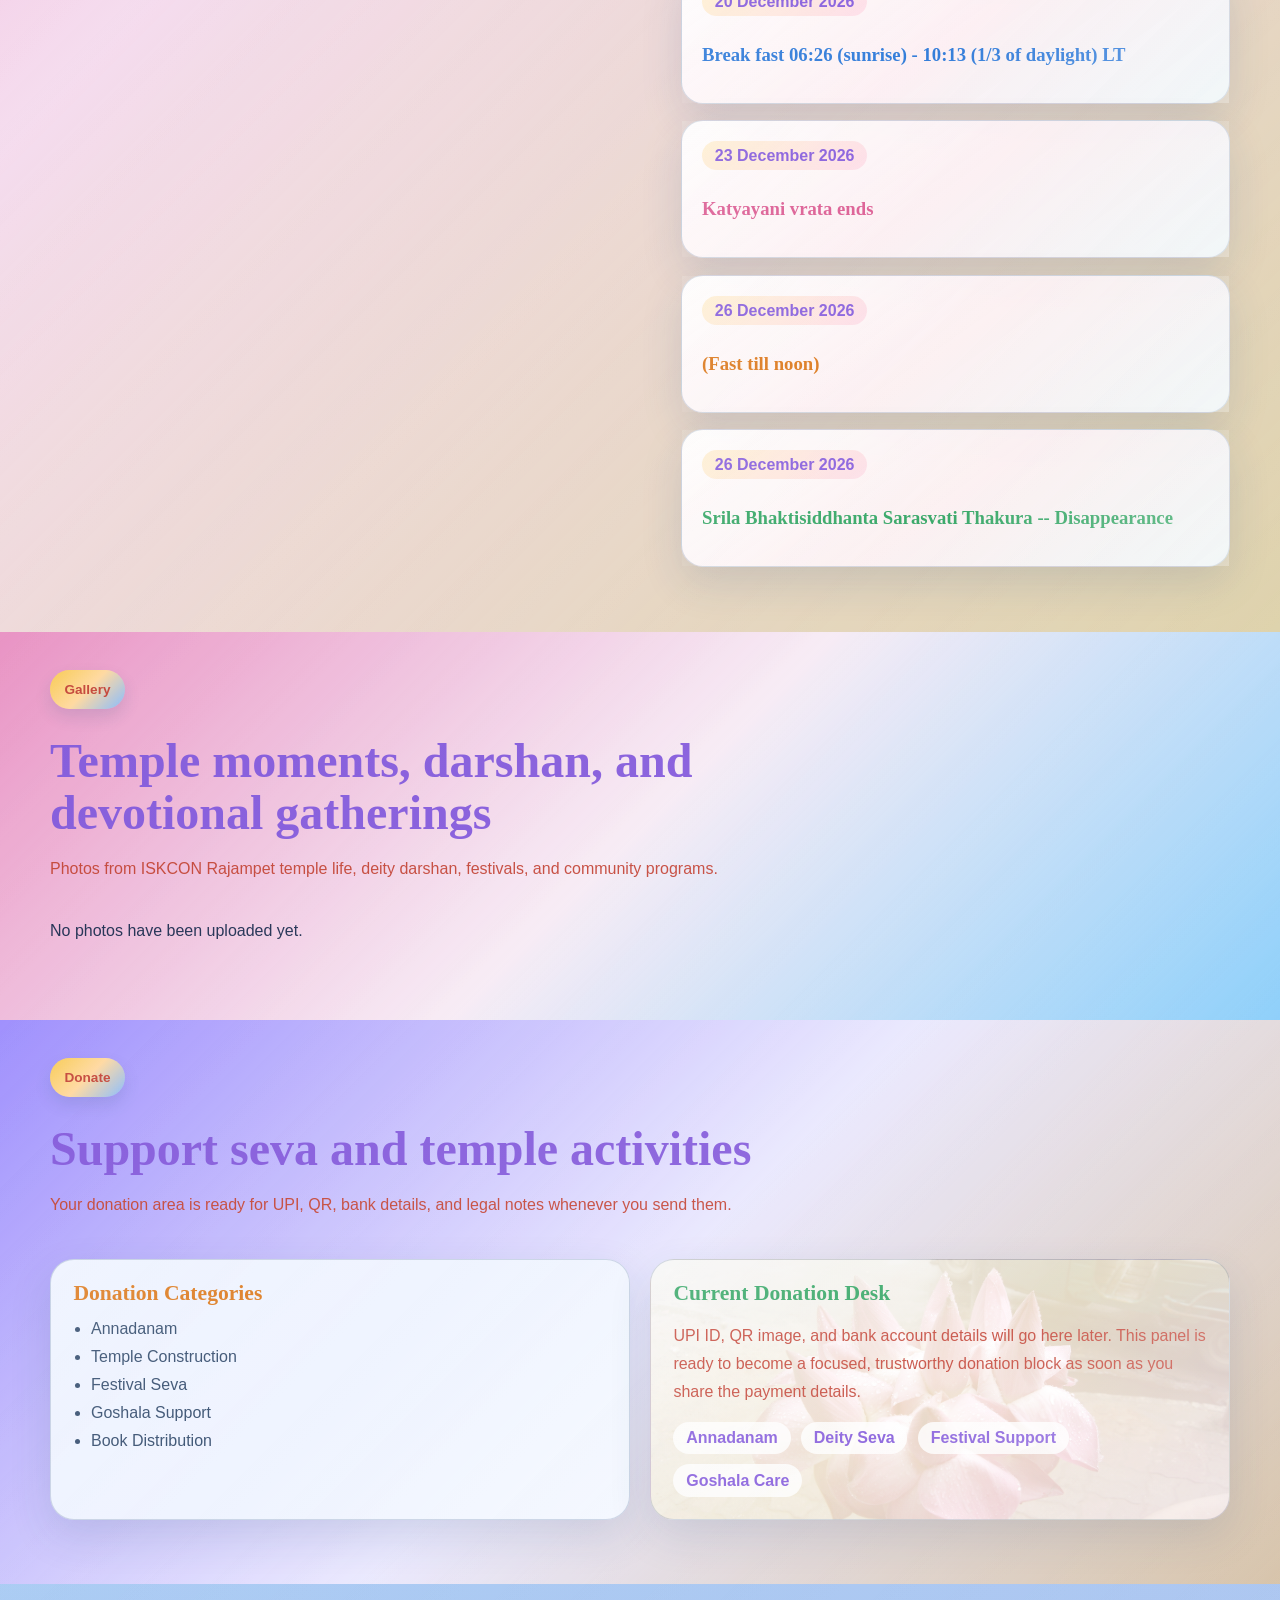
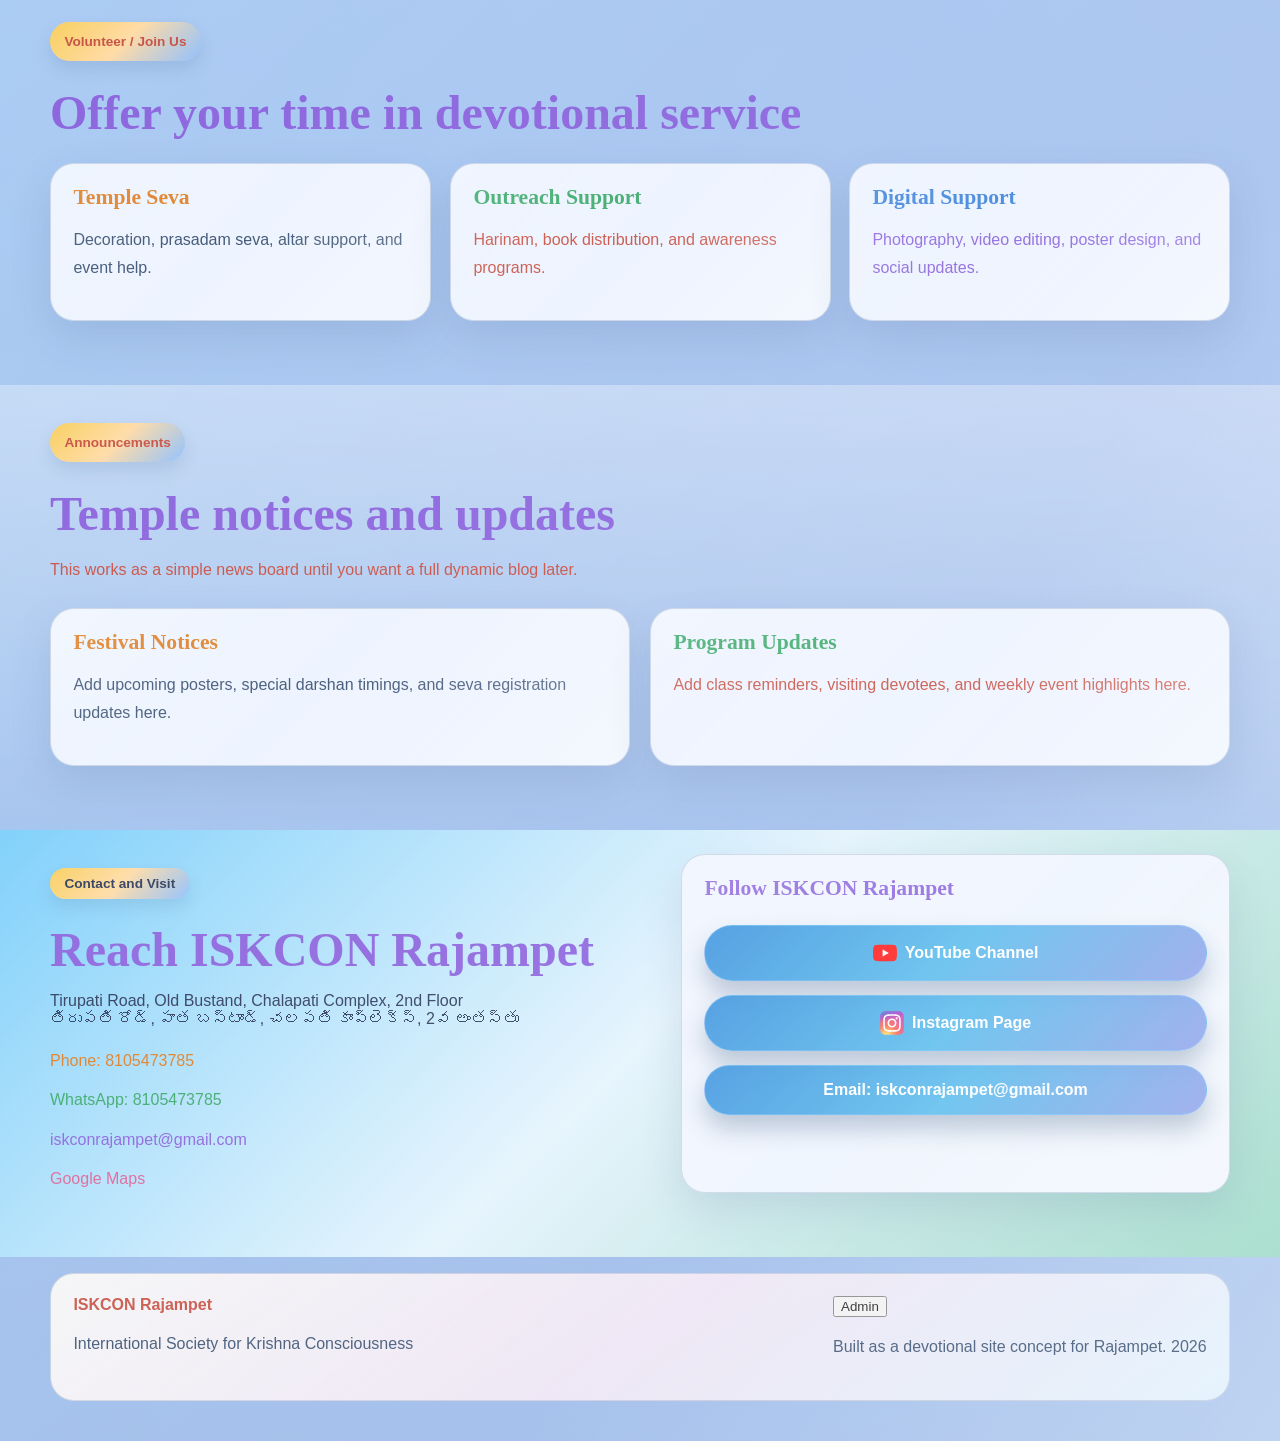
==== commit 2e63c04a: "Publish admin page and fix admin login URL" ====
--- a/index.html
+++ b/index.html
@@ -468,12 +468,8 @@
       <source src="audio/CD_02-4__Hare_Krsna_Maha_Mantra.mp3" type="audio/mpeg" />
     </audio>
 
-<<<<<<< HEAD
     <script src="assets/js/main.js?v=20260528-2" type="module"></script>
-=======
-    <script src="assets/js/main.js" type="module"></script>
     <script src="assets/js/admin-content.js" type="module"></script>
     <script src="assets/js/footer-admin.js"></script>
->>>>>>> 8e54e94 (Add site button and admin hooks)
   </body>
 </html>
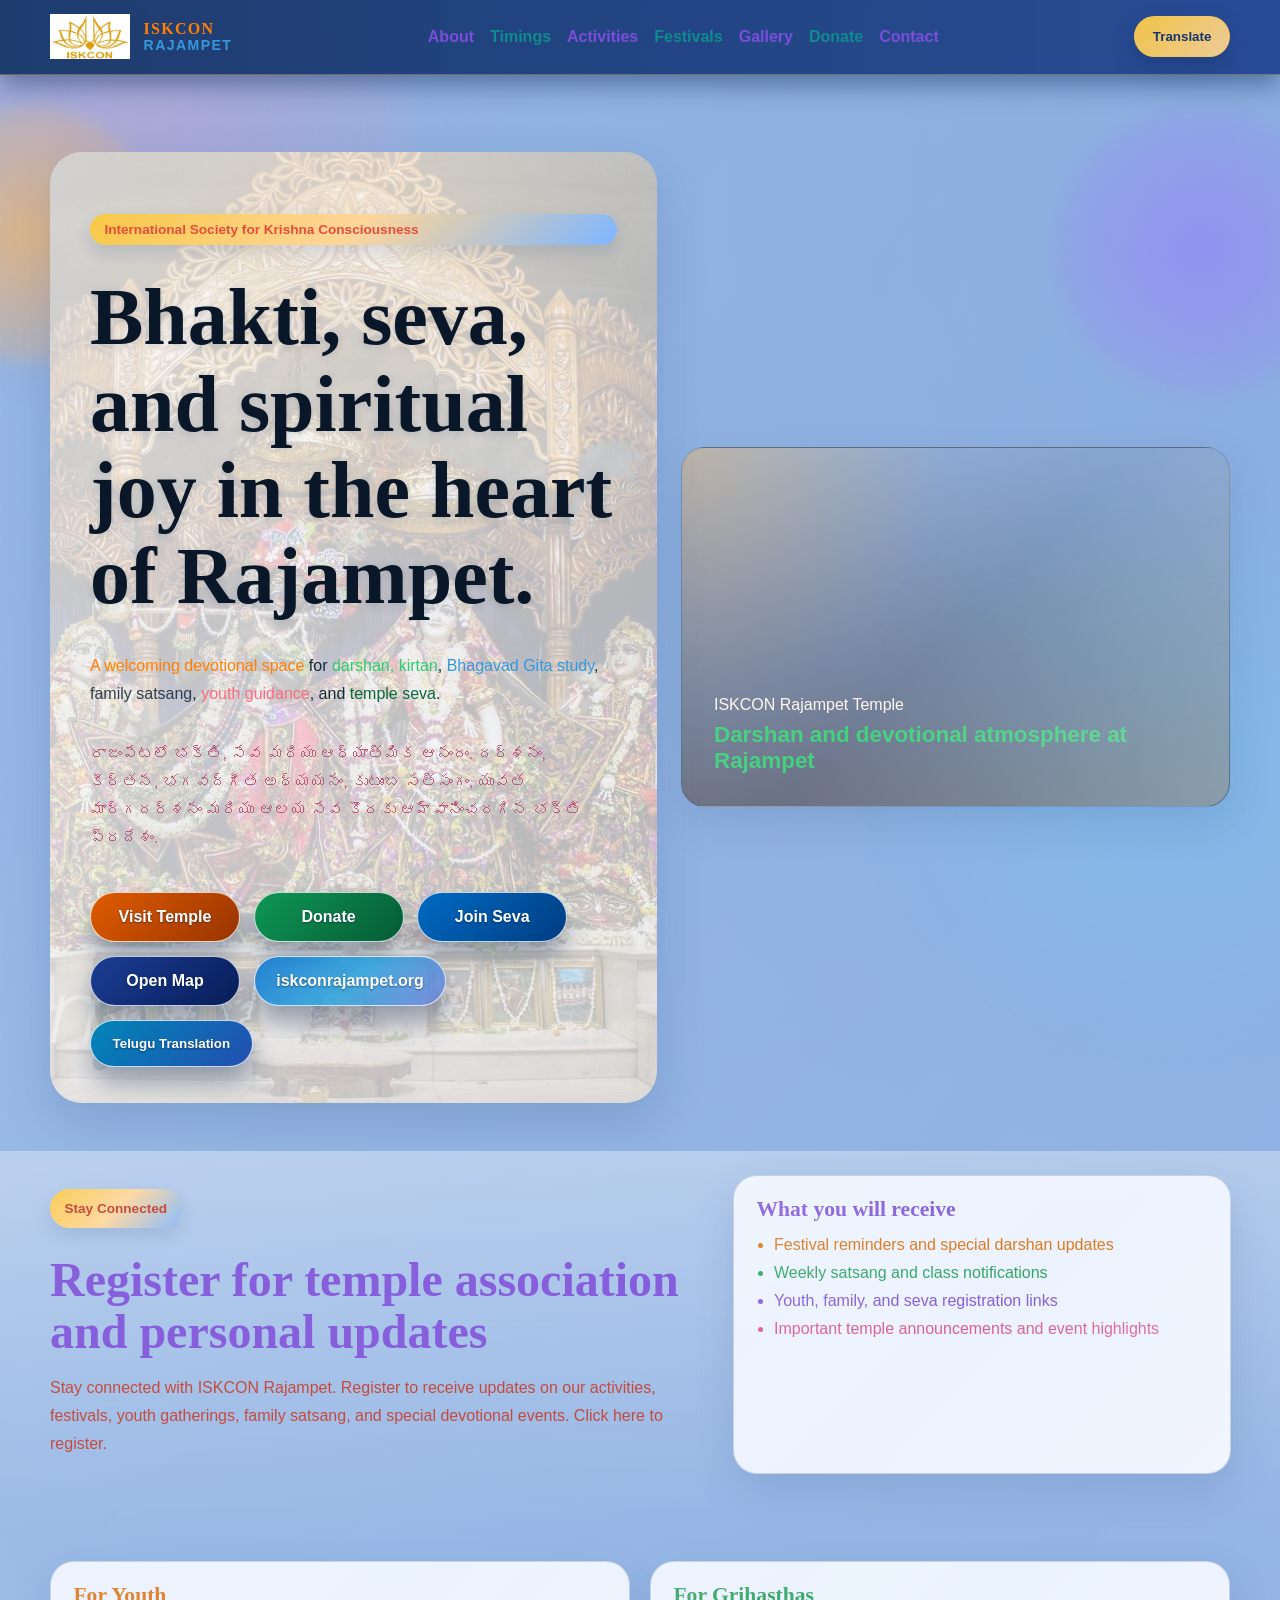
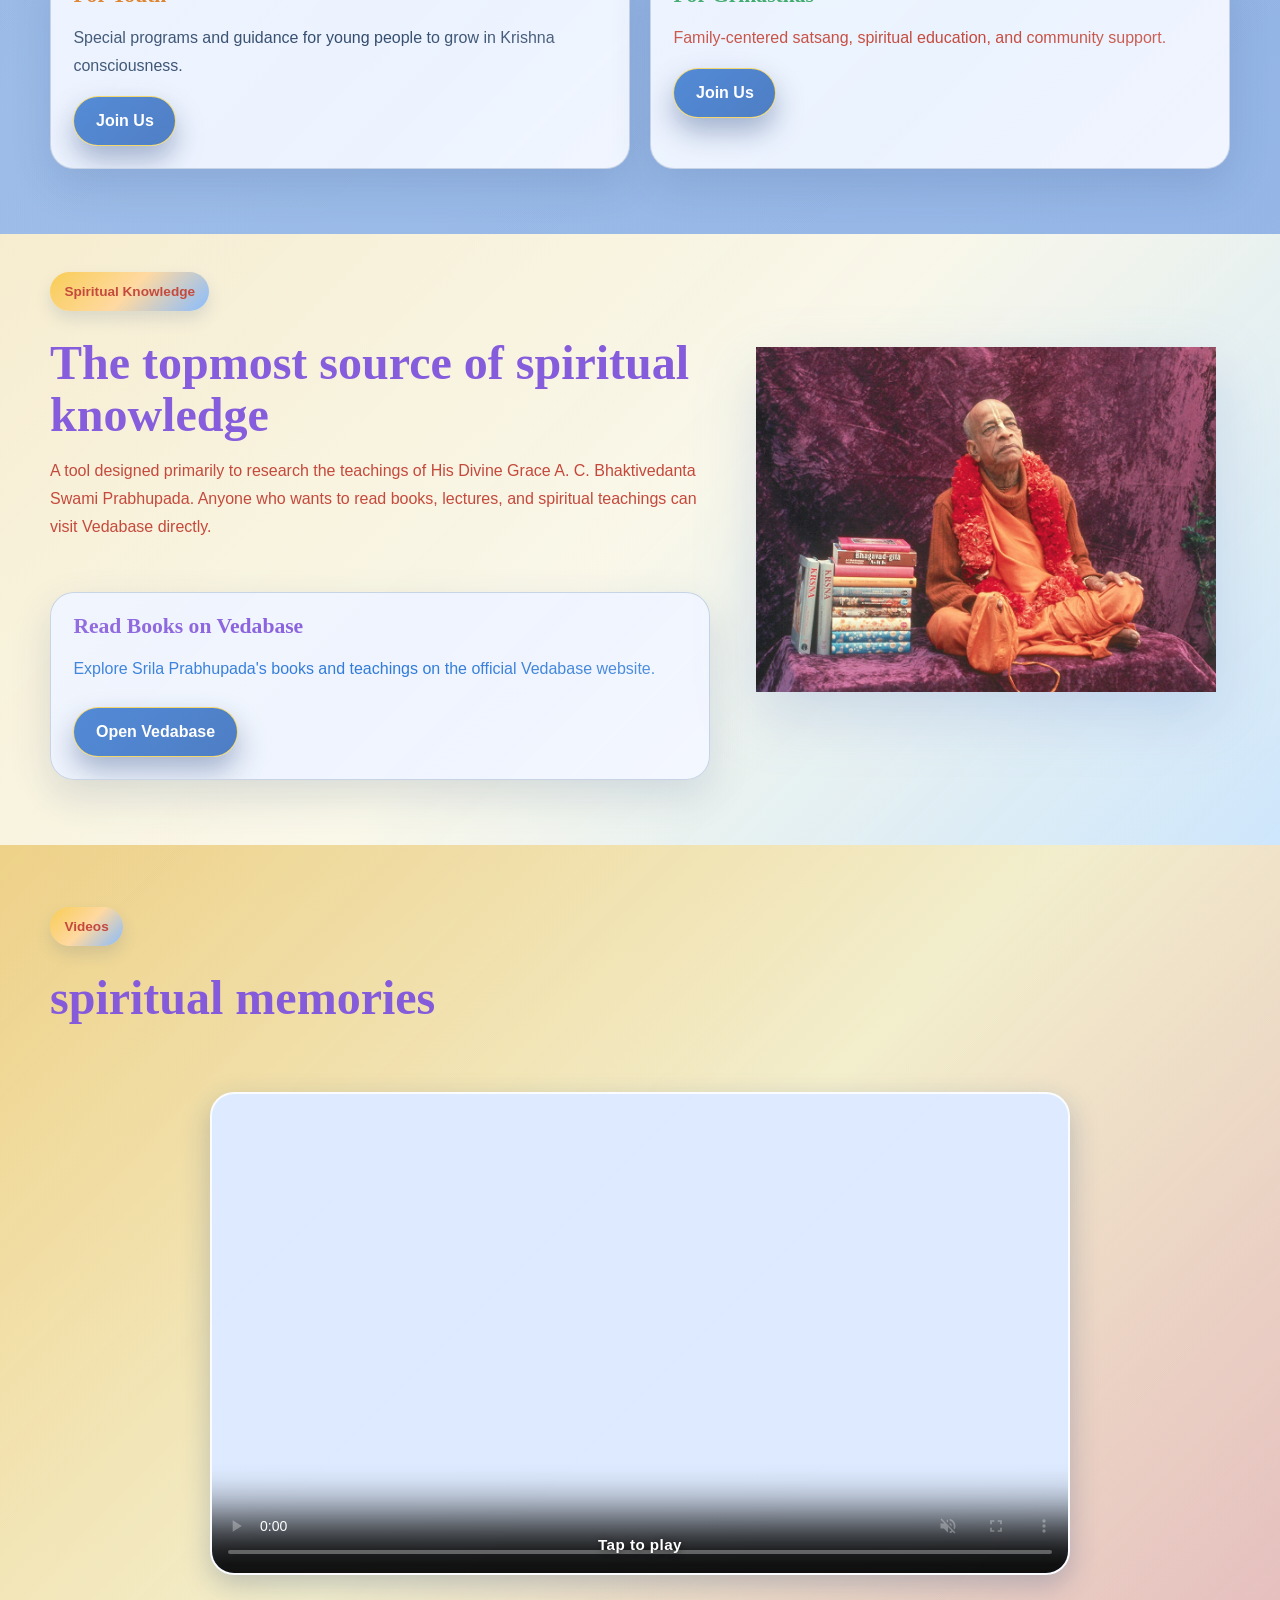
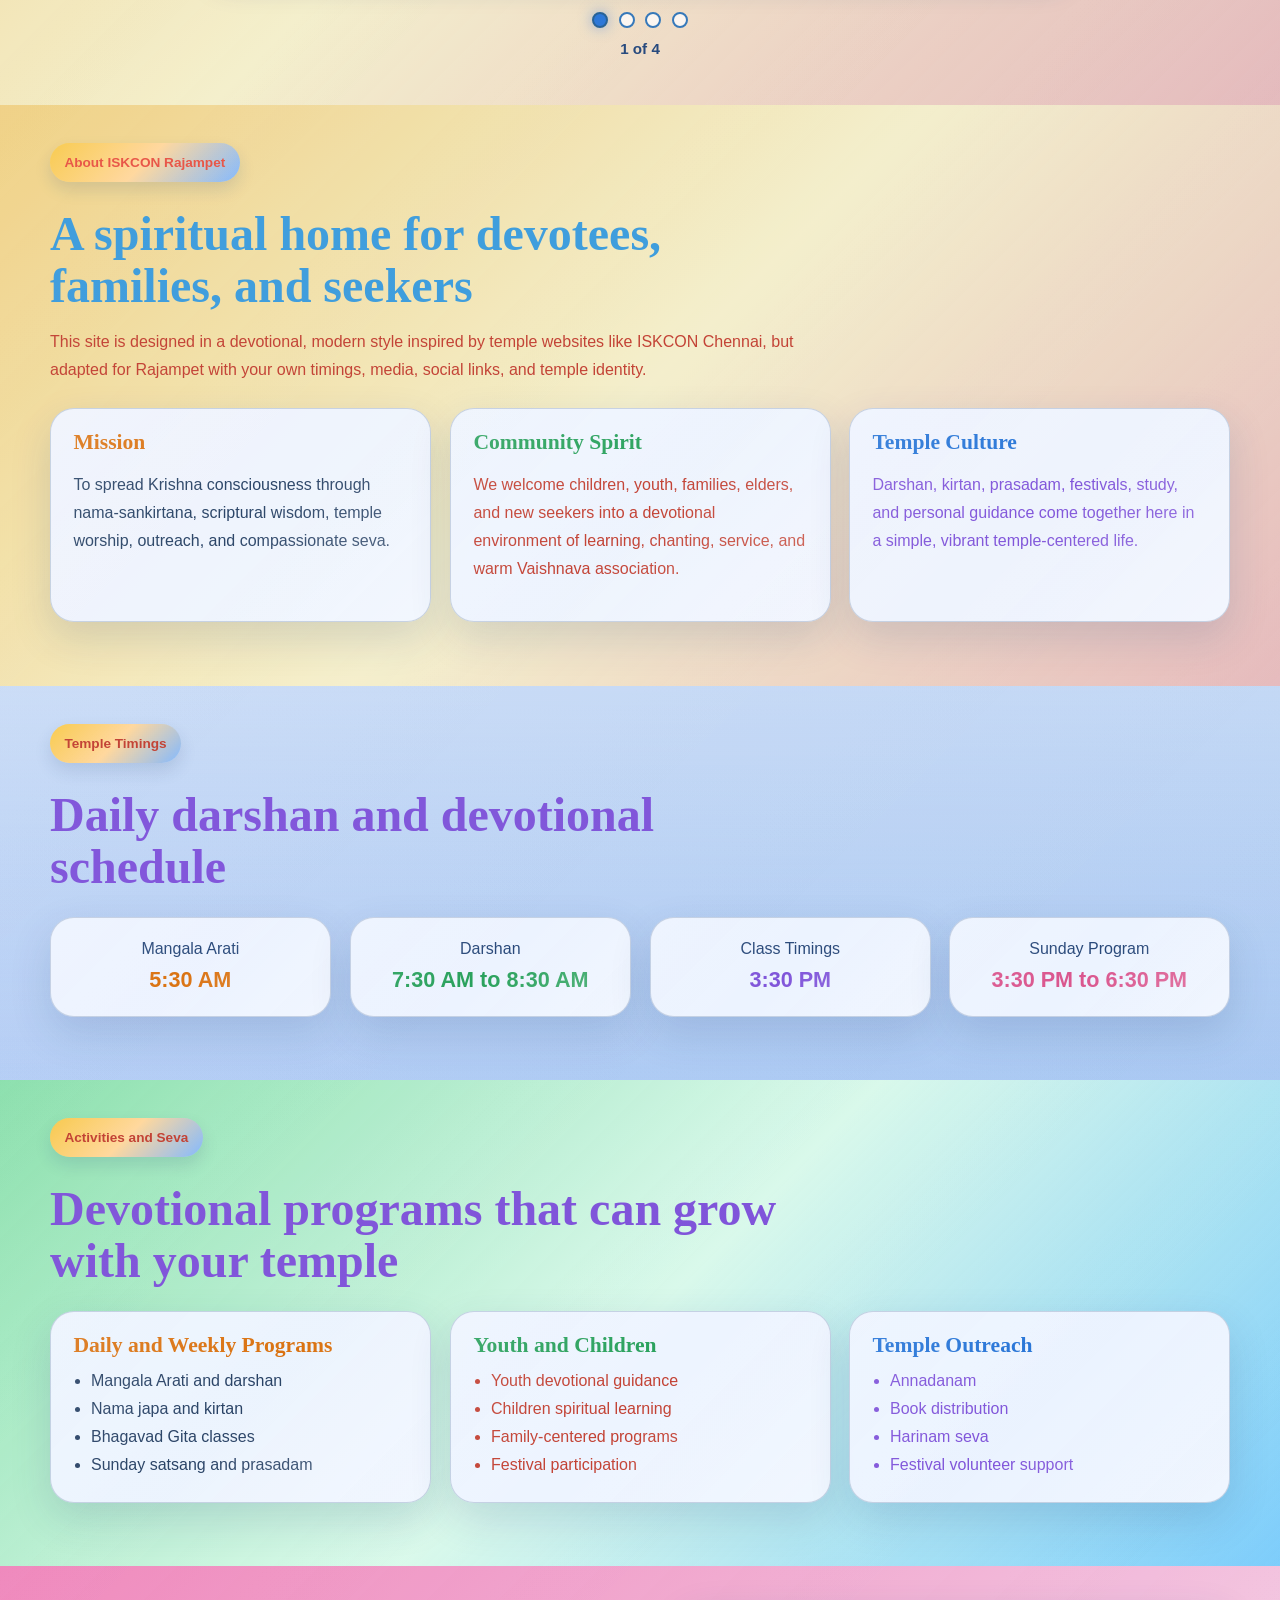
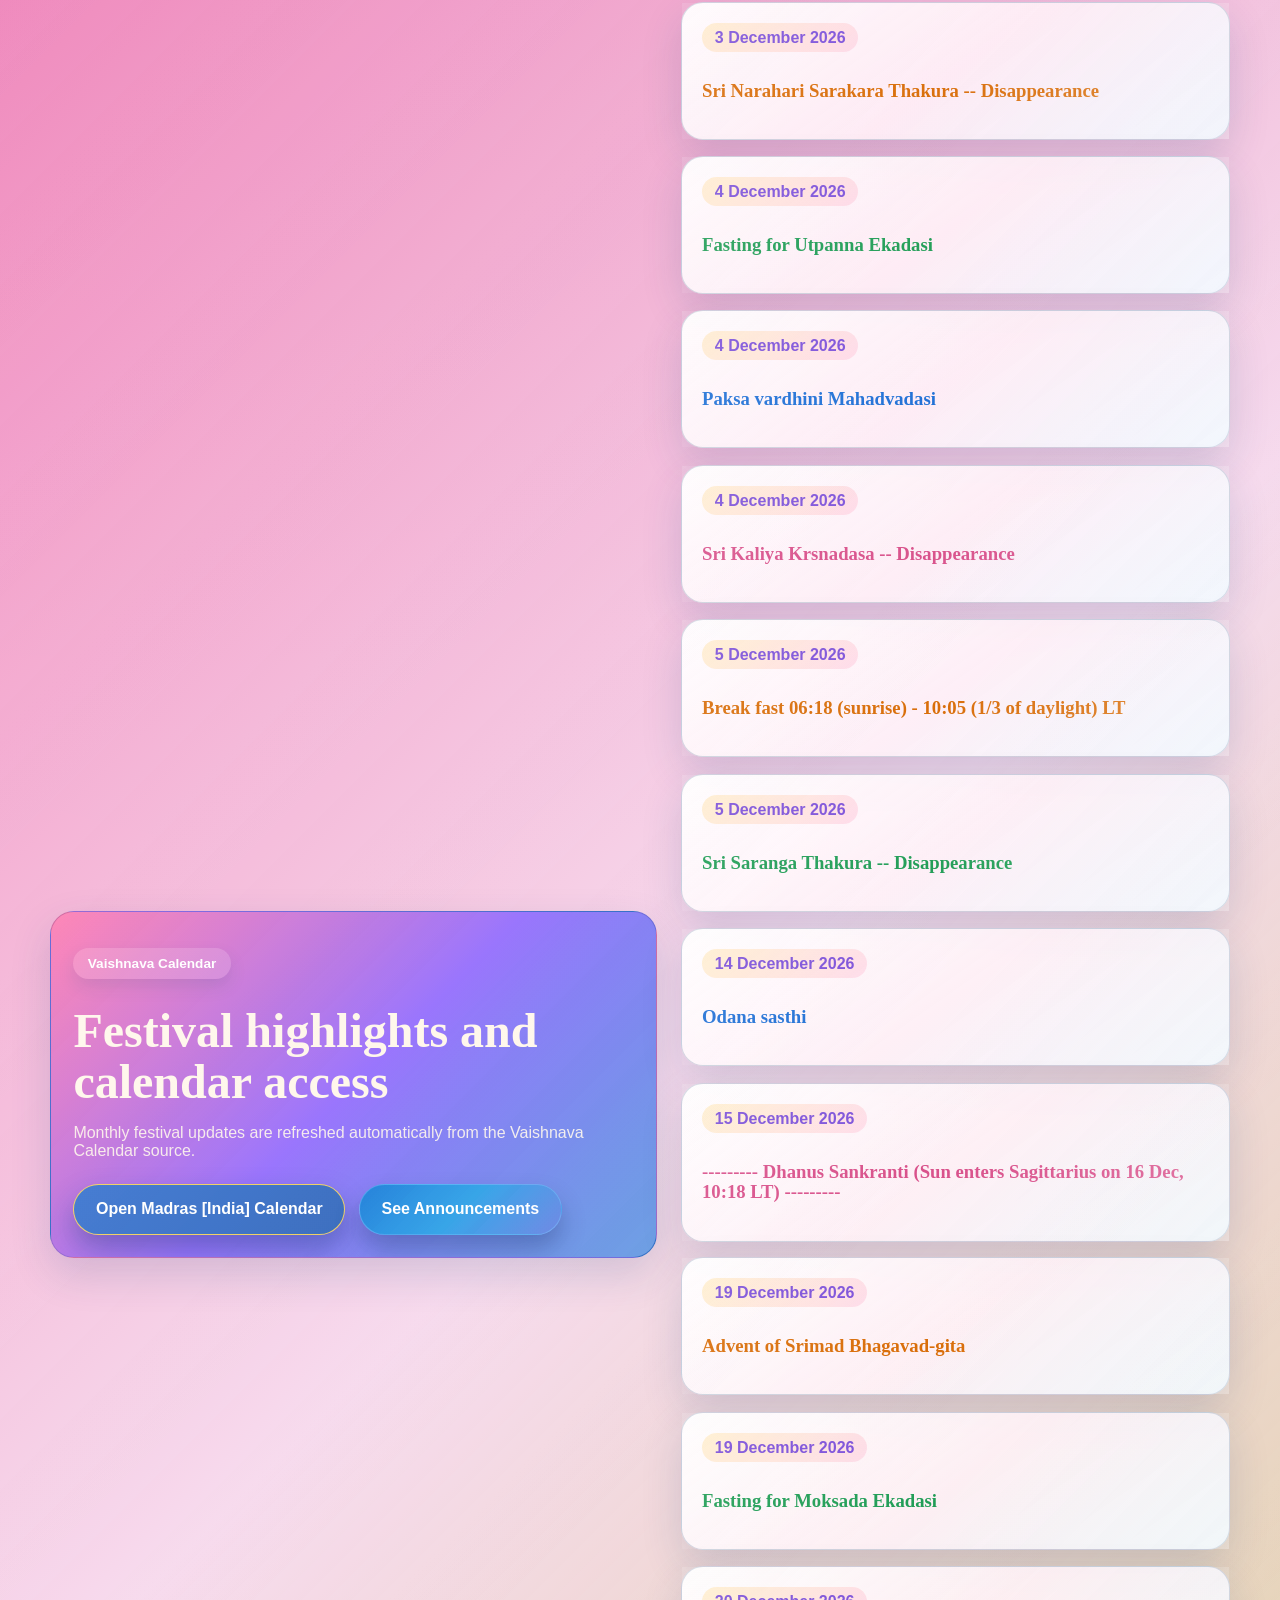
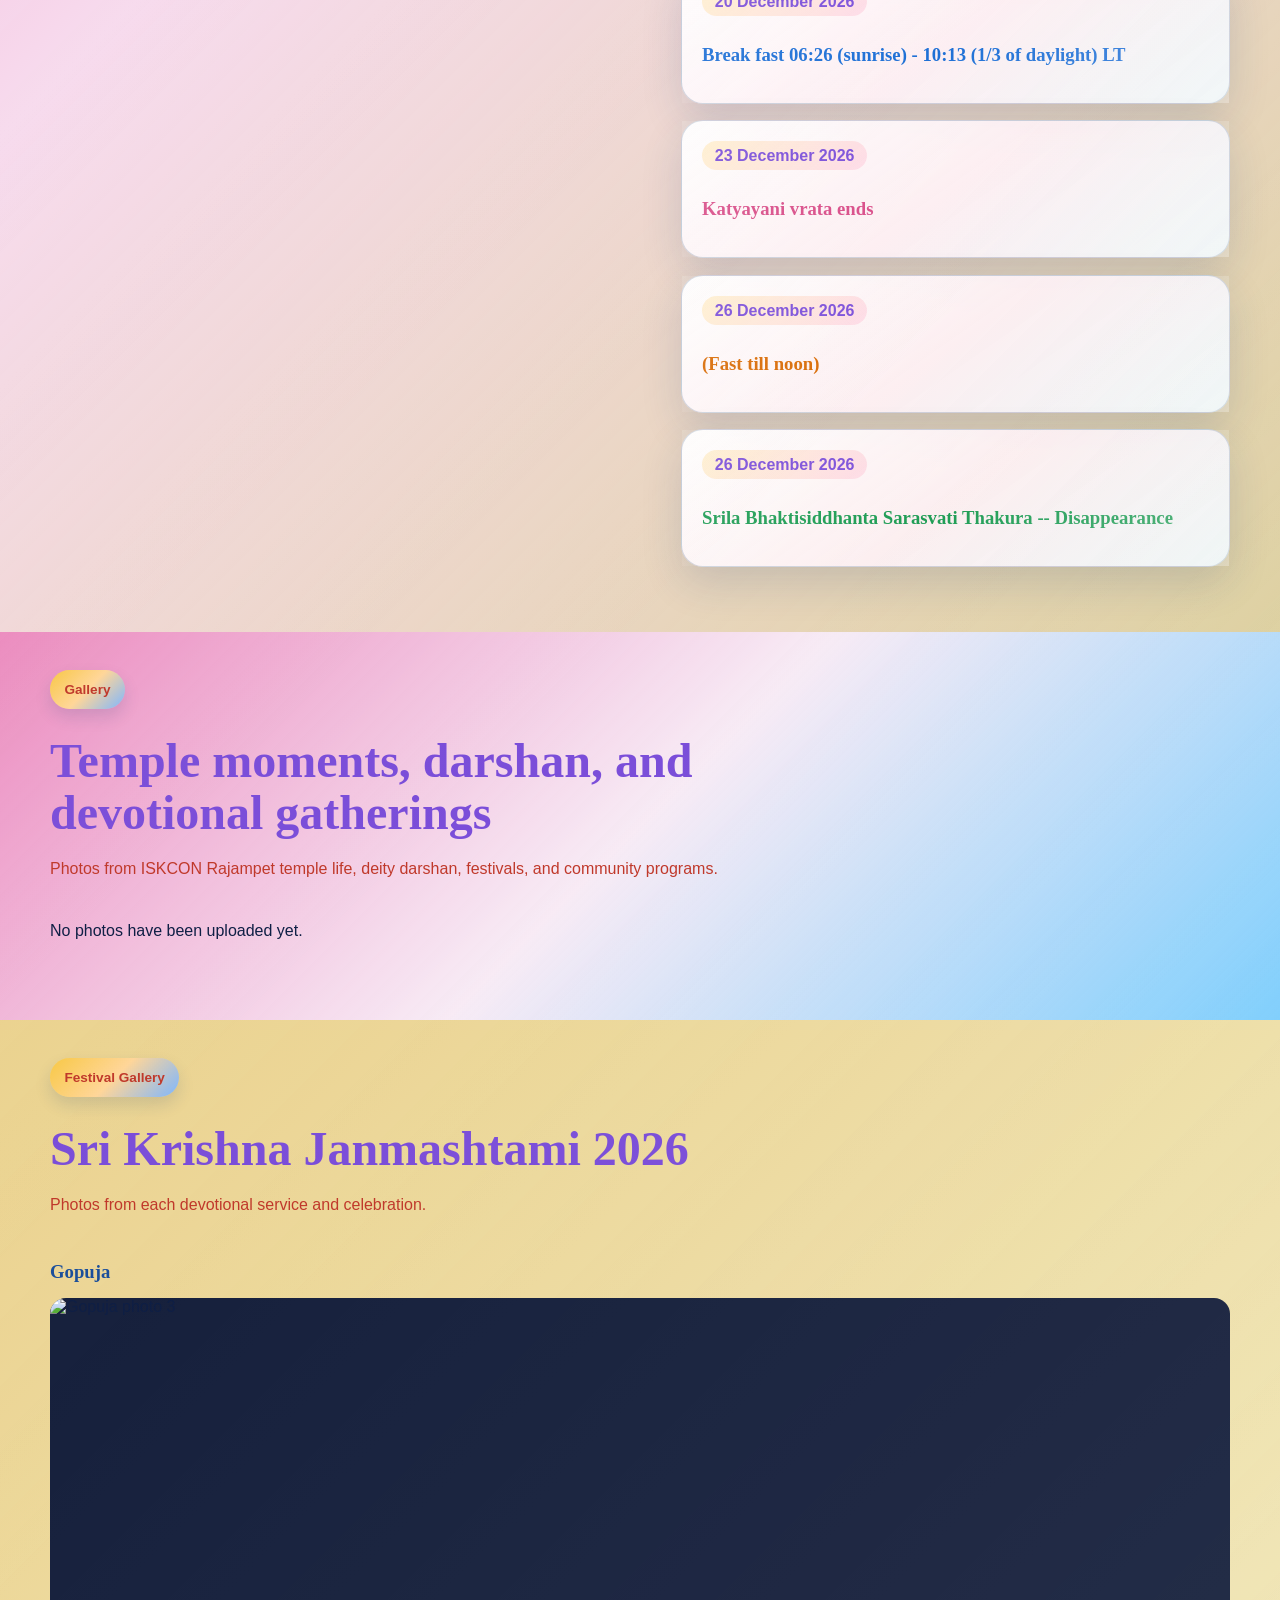
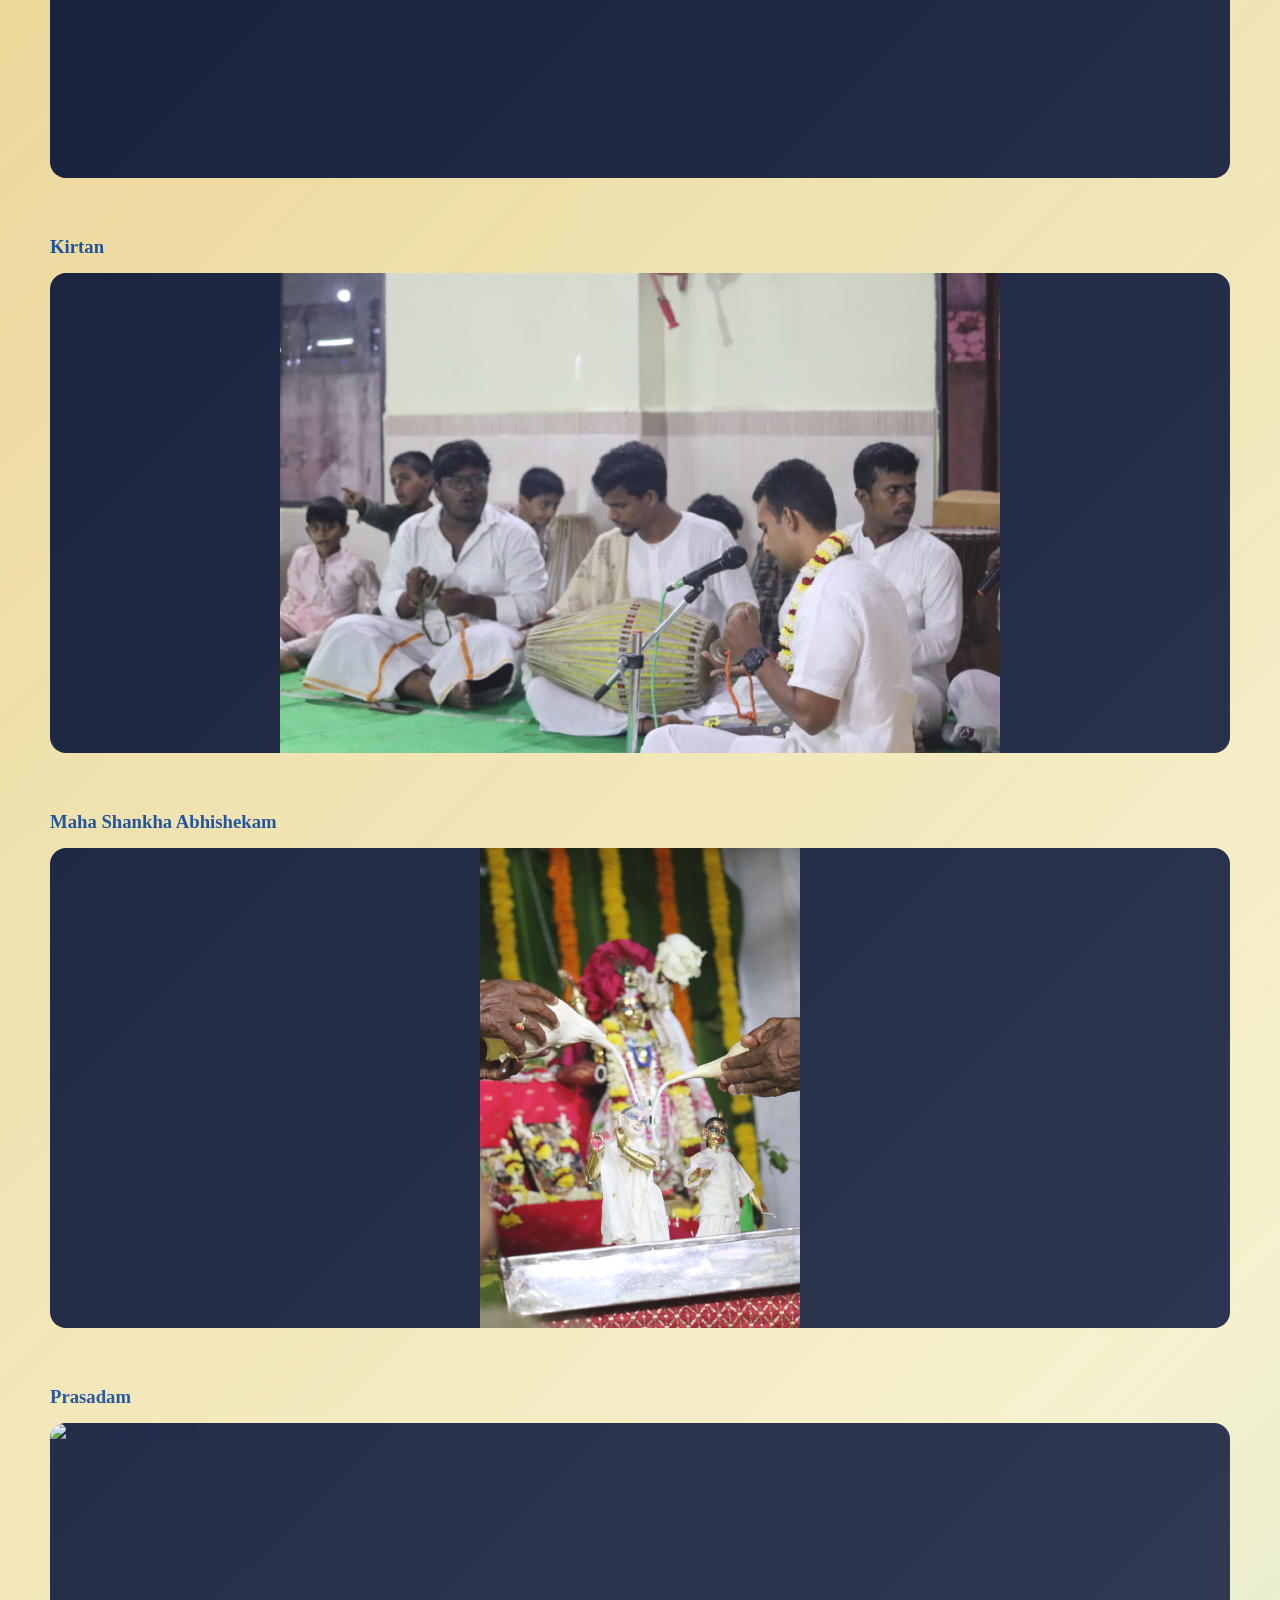
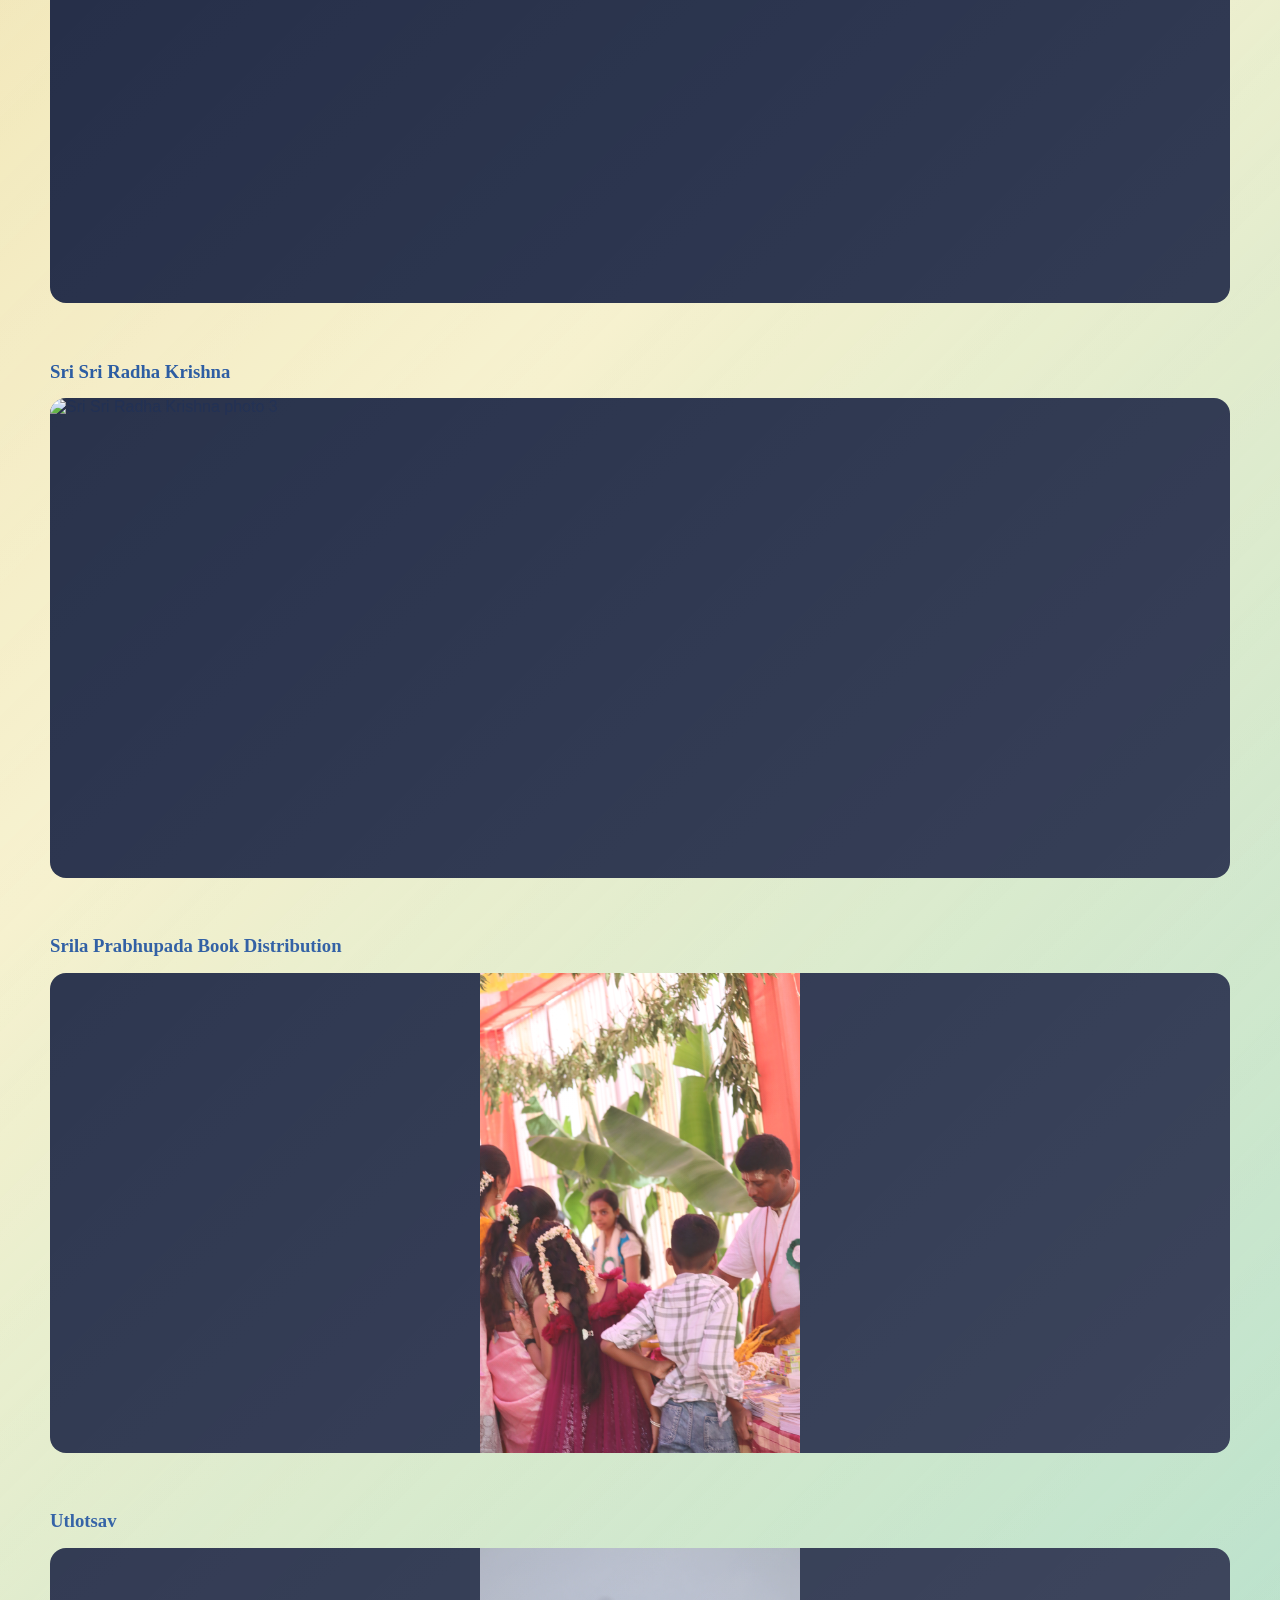
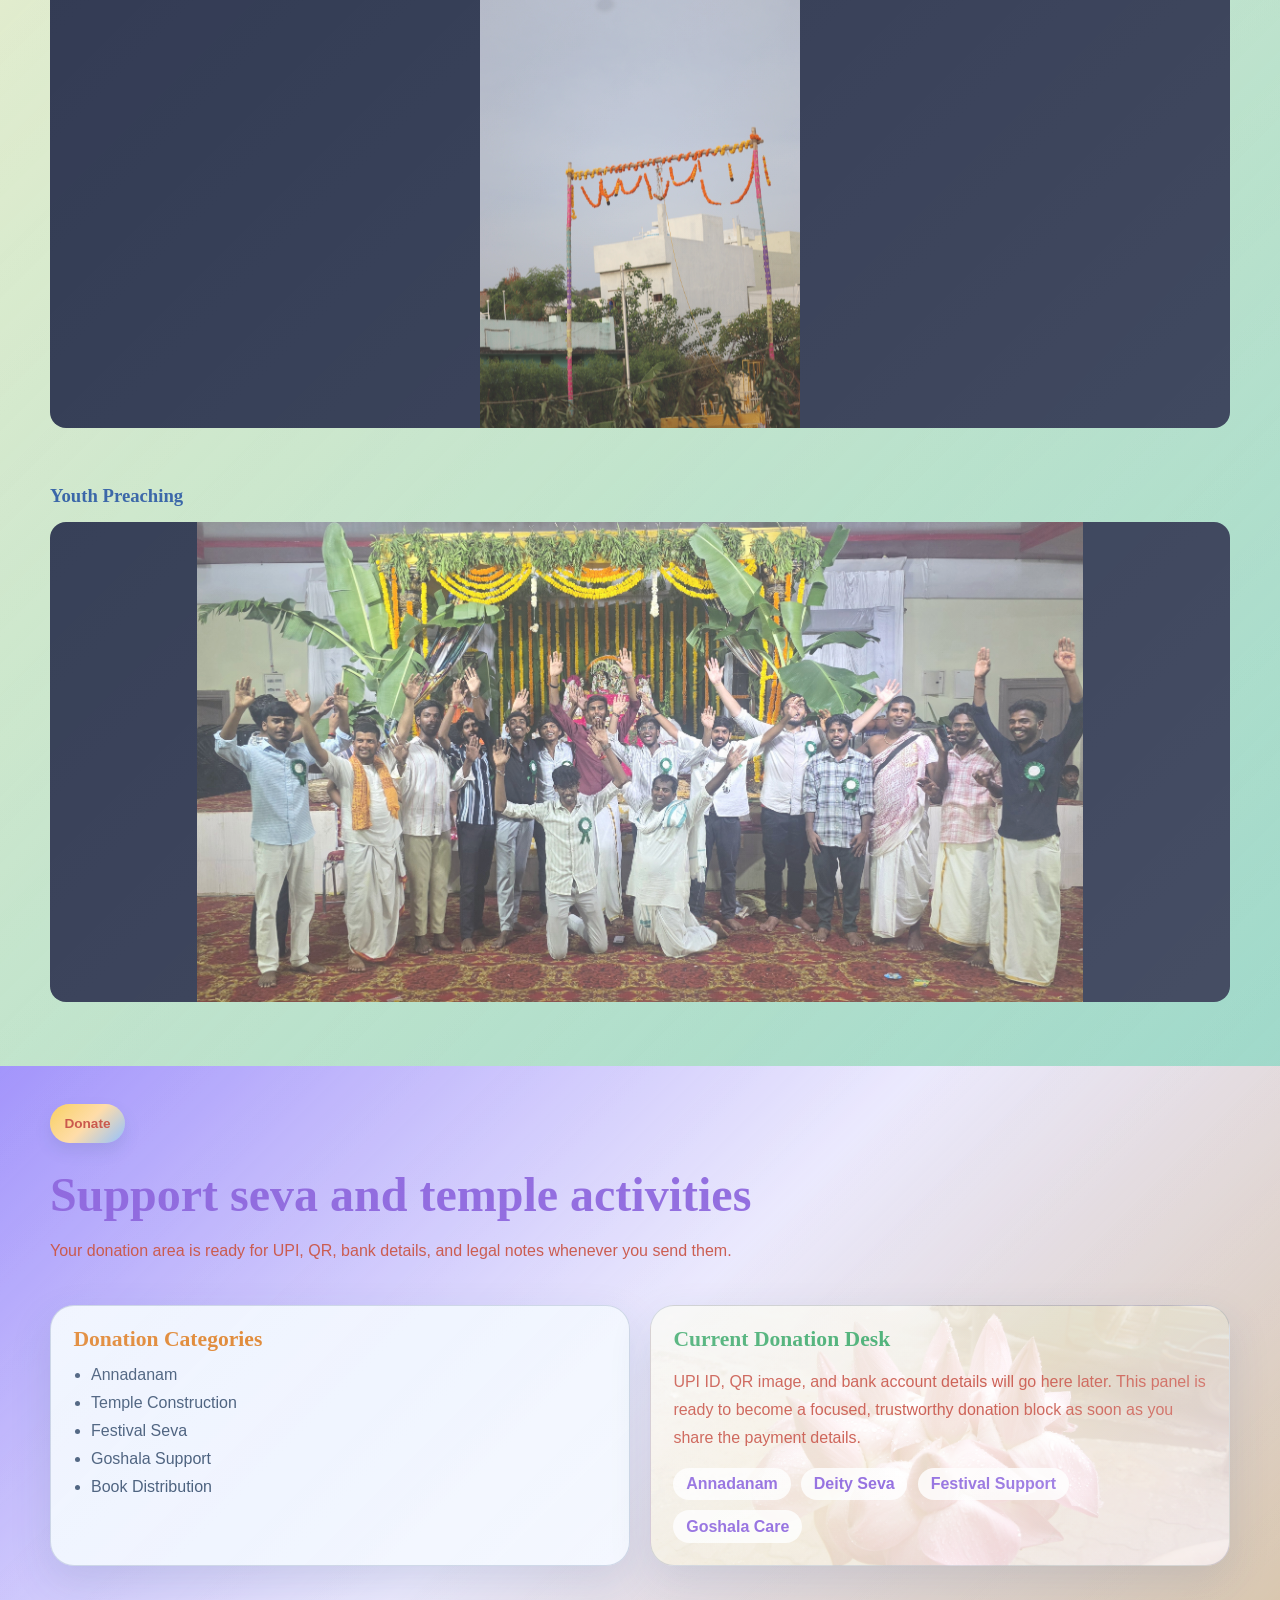
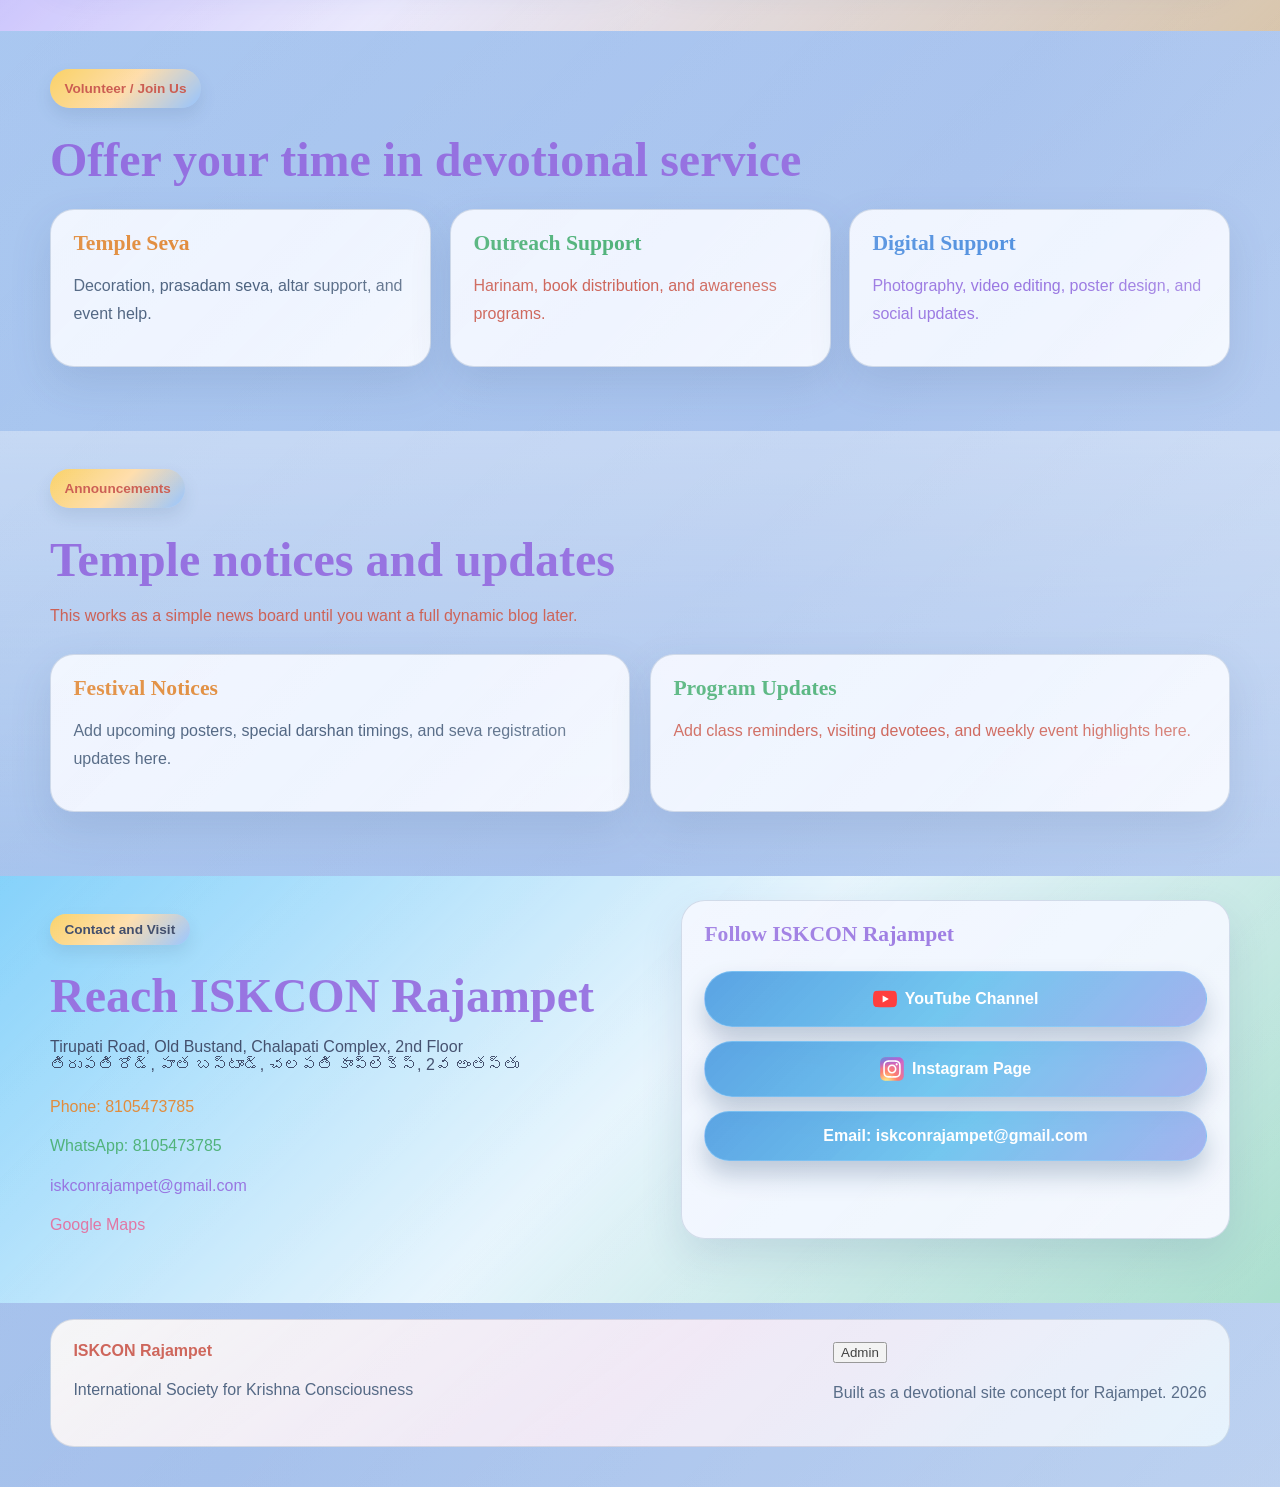
==== commit f7492ac3: "Add Janmashtami 2026 live gallery Publish the Janmashtami topic albums, automatic sliders, and 50 fe" ====
--- a/index.html
+++ b/index.html
@@ -343,6 +343,17 @@
         </div>
       </section>
 
+      <section class="section janmashtami-section" id="janmashtami-2026">
+        <div class="container">
+          <div class="section-heading reveal">
+            <p class="eyebrow">Festival Gallery</p>
+            <h2>Sri Krishna Janmashtami 2026</h2>
+            <p>Photos from each devotional service and celebration.</p>
+          </div>
+          <div class="janmashtami-albums" data-janmashtami-albums></div>
+        </div>
+      </section>
+
       <section class="section alt" id="donate">
         <div class="container">
           <div class="section-intro section-intro-donate">
@@ -468,7 +479,7 @@
       <source src="audio/CD_02-4__Hare_Krsna_Maha_Mantra.mp3" type="audio/mpeg" />
     </audio>
 
-    <script src="assets/js/main.js?v=20260528-2" type="module"></script>
+    <script src="assets/js/main.js" type="module"></script>
     <script src="assets/js/admin-content.js" type="module"></script>
     <script src="assets/js/footer-admin.js"></script>
   </body>
--- a/assets/css/styles.css
+++ b/assets/css/styles.css
@@ -816,6 +816,42 @@
   background: linear-gradient(135deg, rgba(255, 111, 168, 0.72), rgba(255, 237, 244, 0.9), rgba(87, 204, 255, 0.54));
 }
 
+.janmashtami-section {
+  background: linear-gradient(135deg, rgba(255, 209, 102, 0.72), rgba(255, 244, 196, 0.9), rgba(123, 228, 149, 0.54));
+}
+
+.janmashtami-albums {
+  display: grid;
+  gap: 2.5rem;
+}
+
+.janmashtami-album h3 {
+  margin-bottom: 1rem;
+}
+
+.janmashtami-slider {
+  position: relative;
+  height: min(58vw, 480px);
+  min-height: 240px;
+  overflow: hidden;
+  border-radius: 1rem;
+  background: #17213d;
+}
+
+.janmashtami-slider img {
+  position: absolute;
+  inset: 0;
+  width: 100%;
+  height: 100%;
+  object-fit: contain;
+  opacity: 0;
+  transition: opacity 0.8s ease-in-out;
+}
+
+.janmashtami-slider img.active {
+  opacity: 1;
+}
+
 #scriptures {
   background: linear-gradient(135deg, rgba(255, 240, 201, 0.92), rgba(255, 251, 232, 0.95), rgba(212, 237, 255, 0.86));
 }
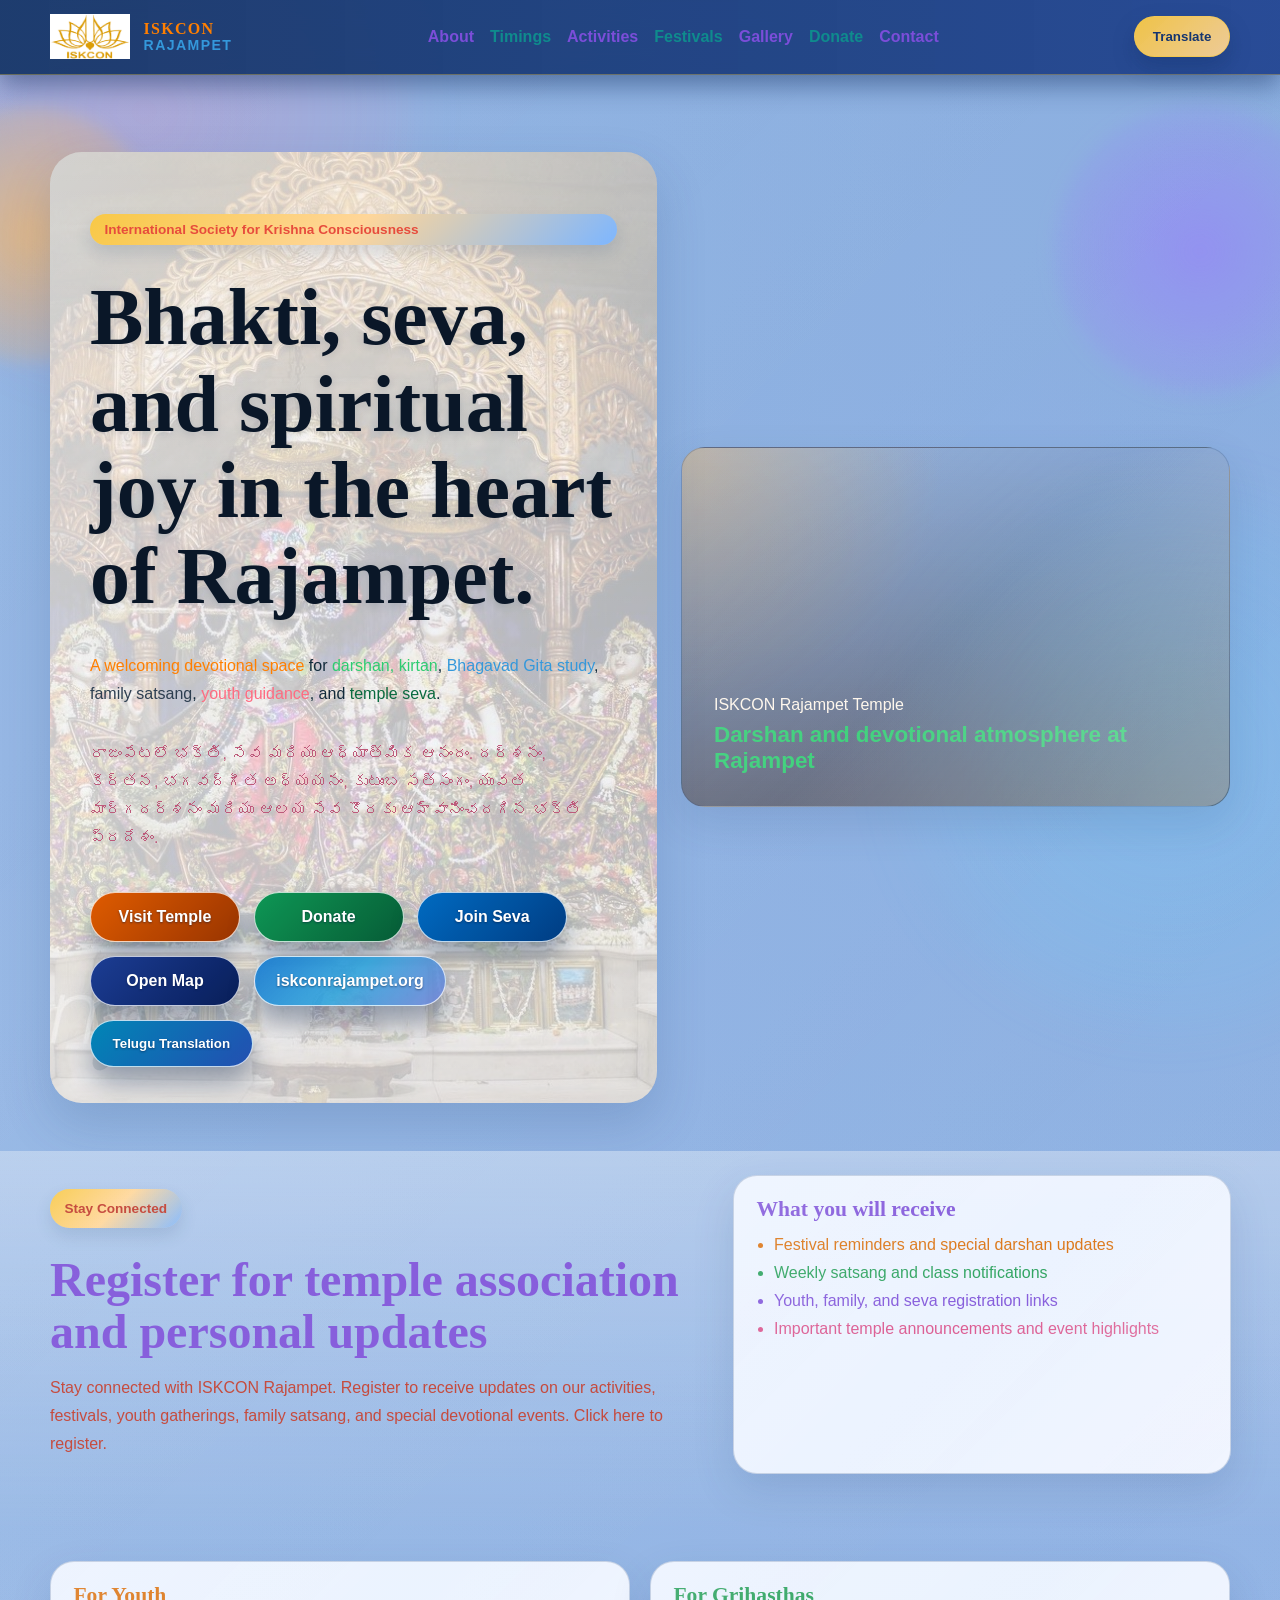
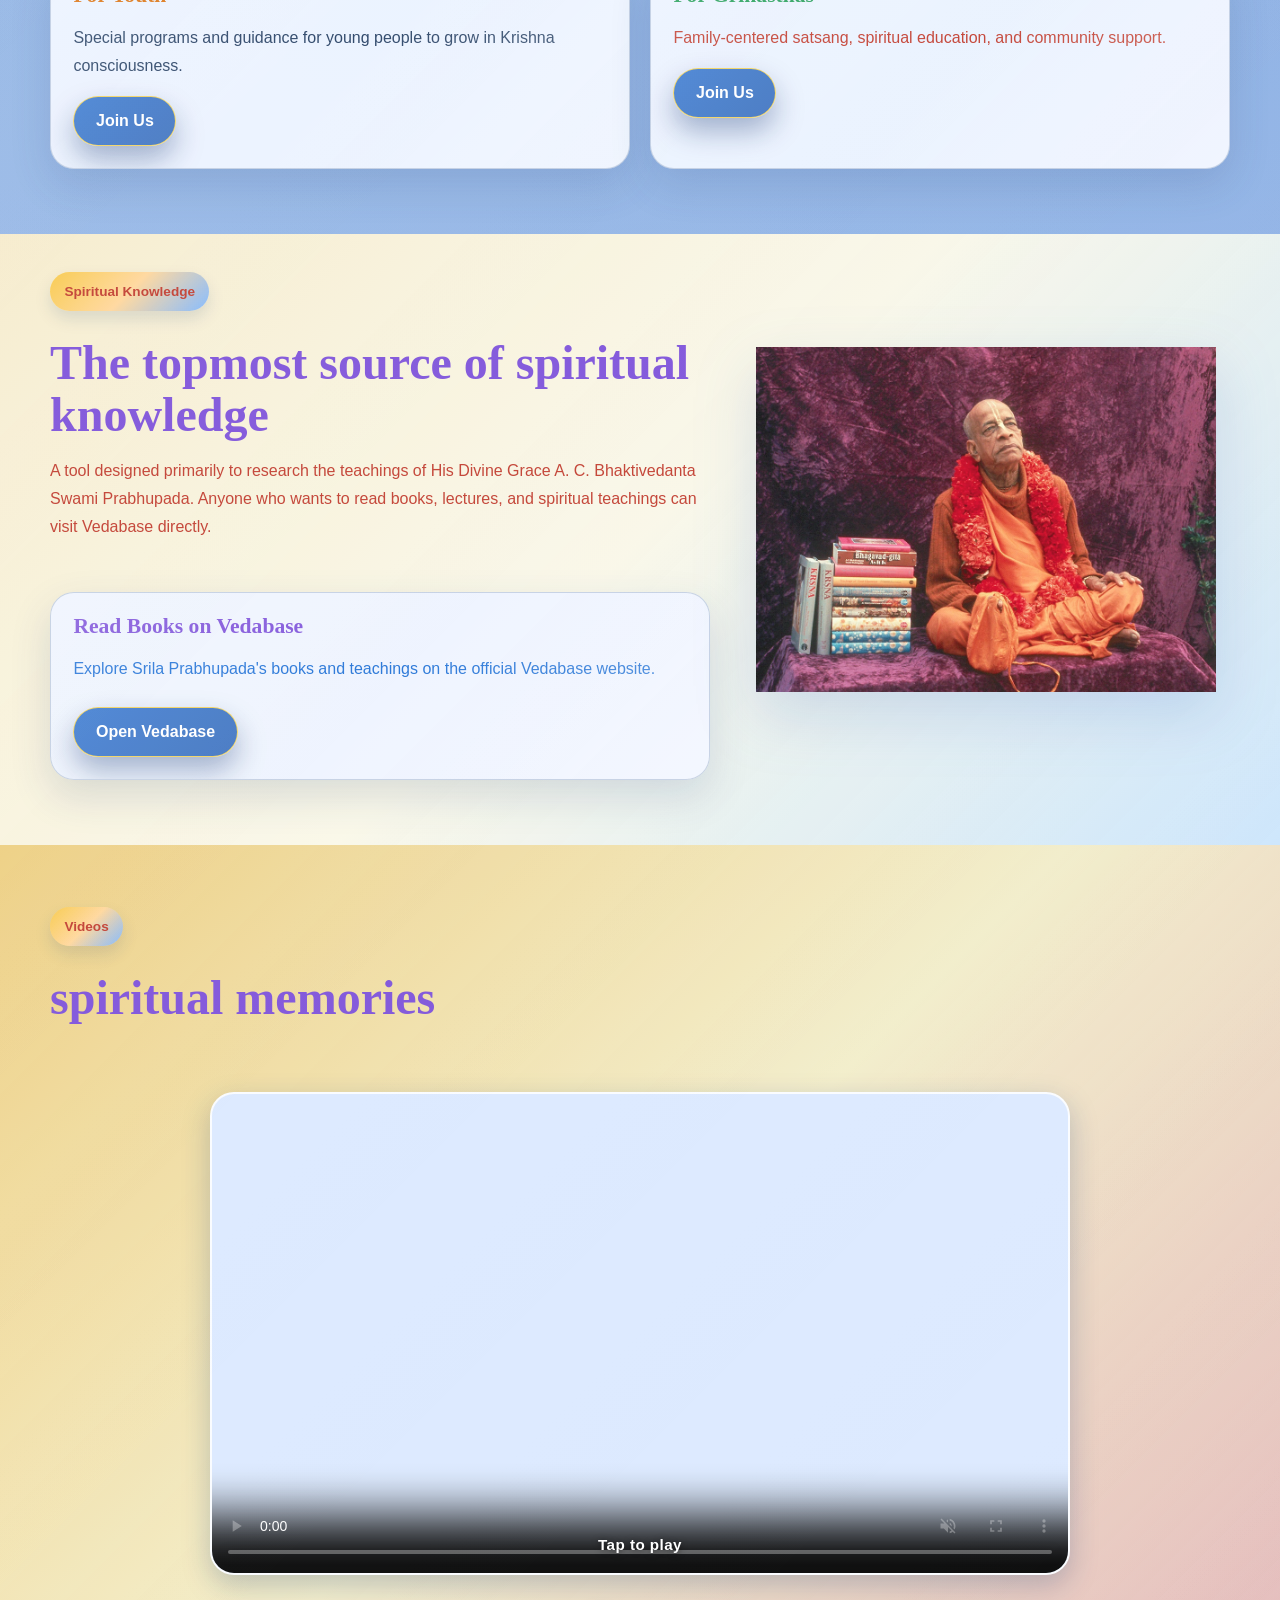
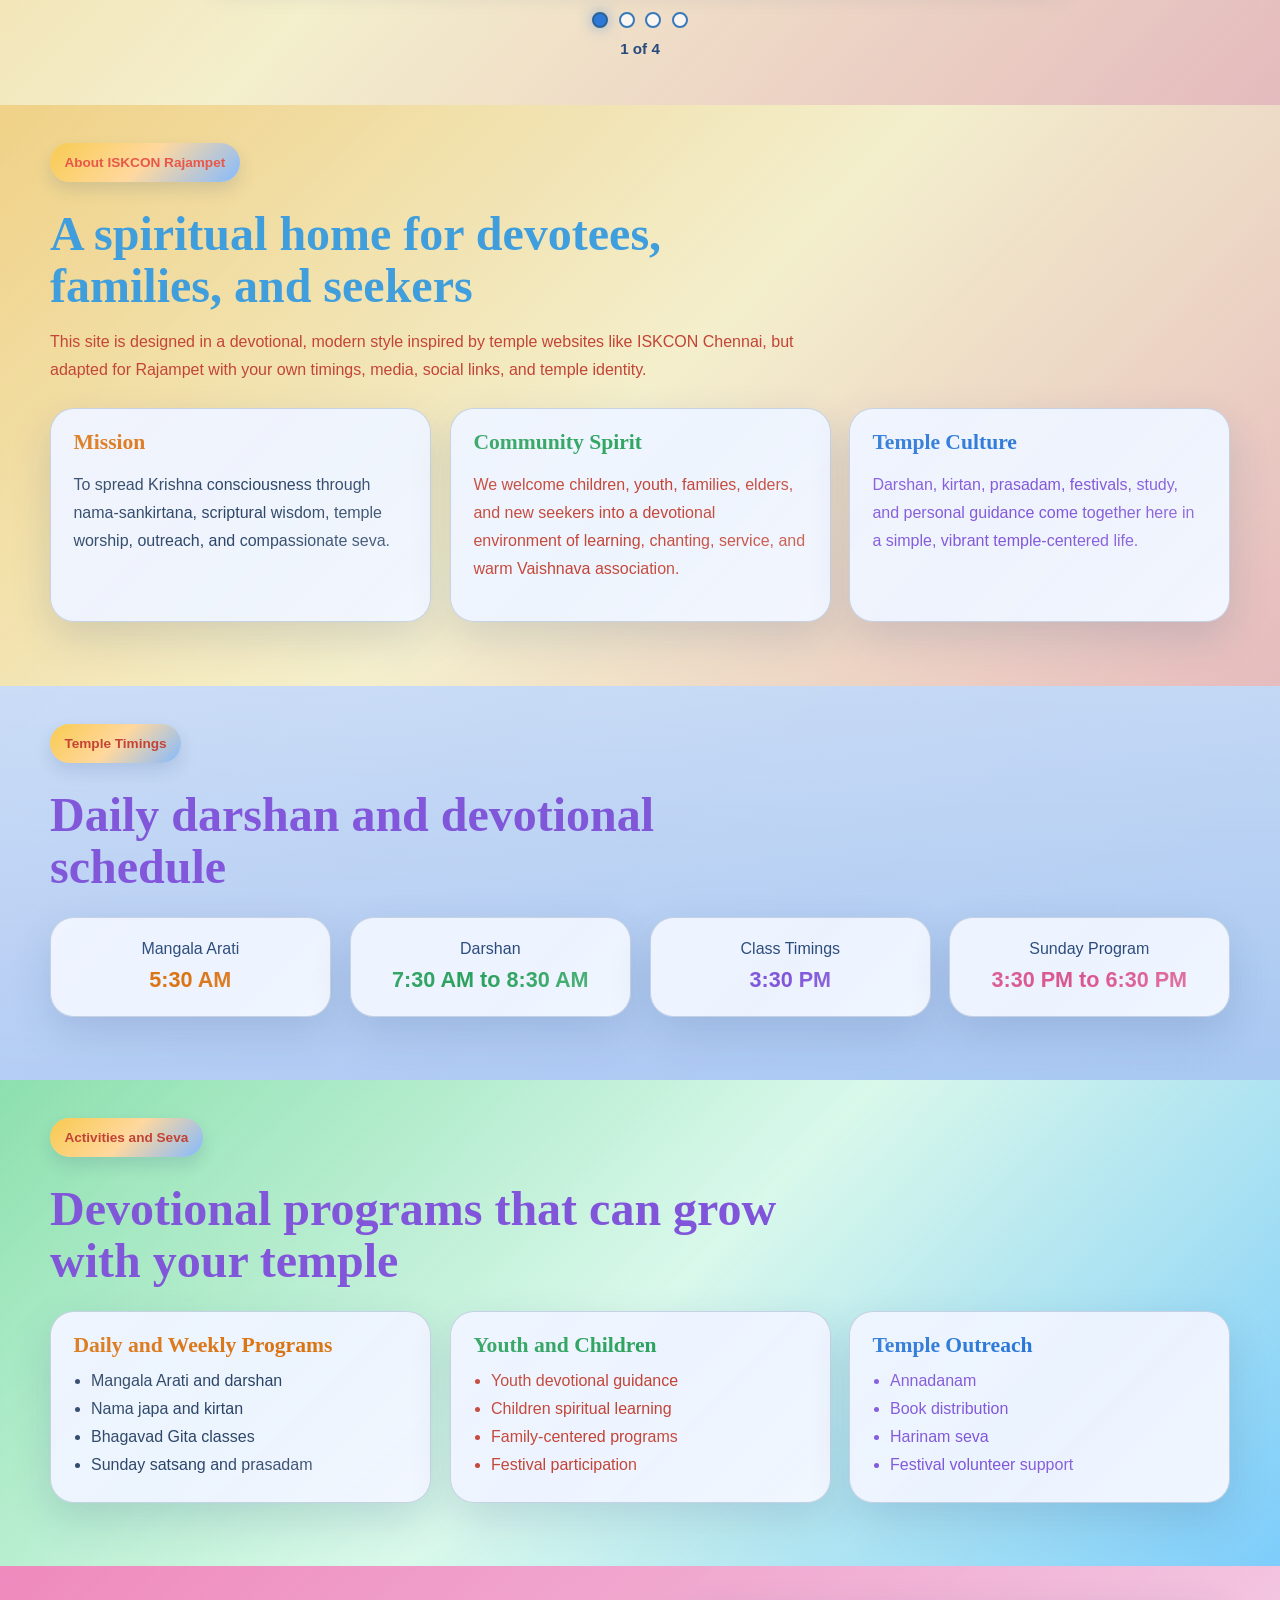
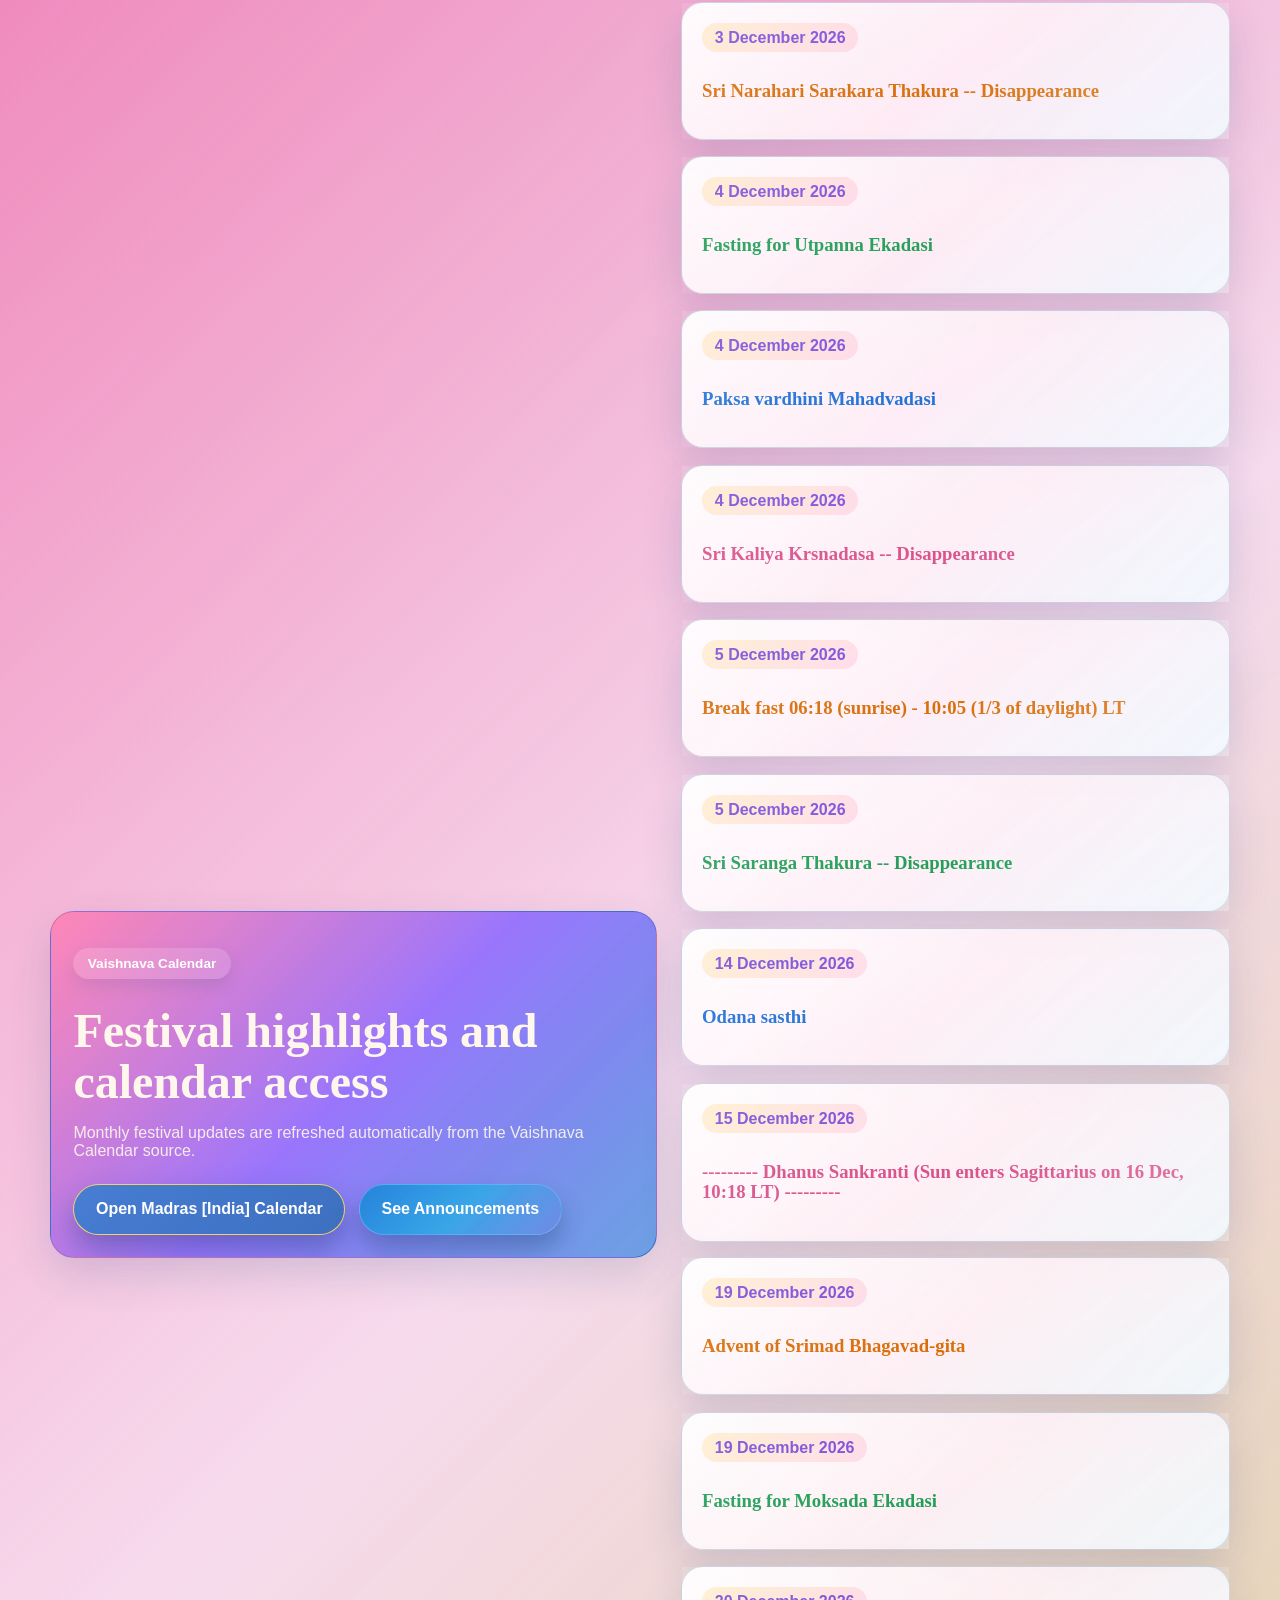
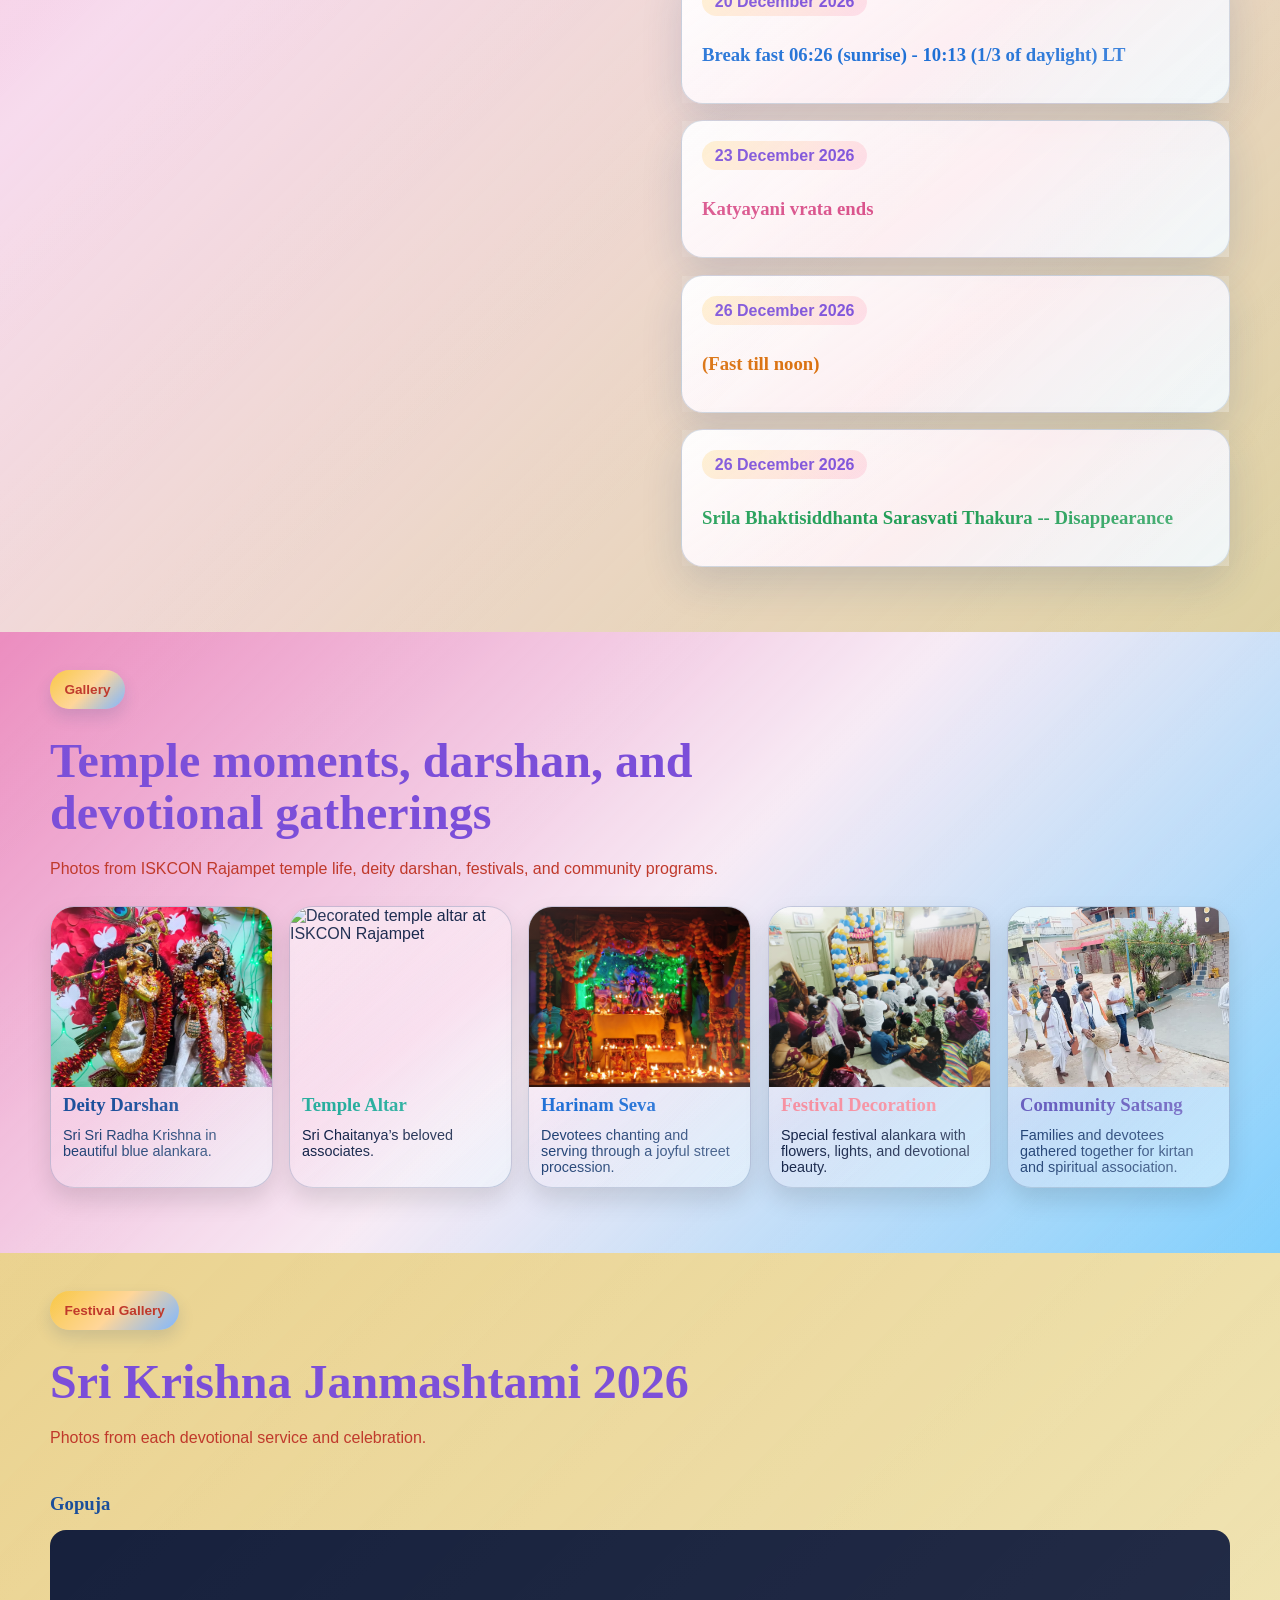
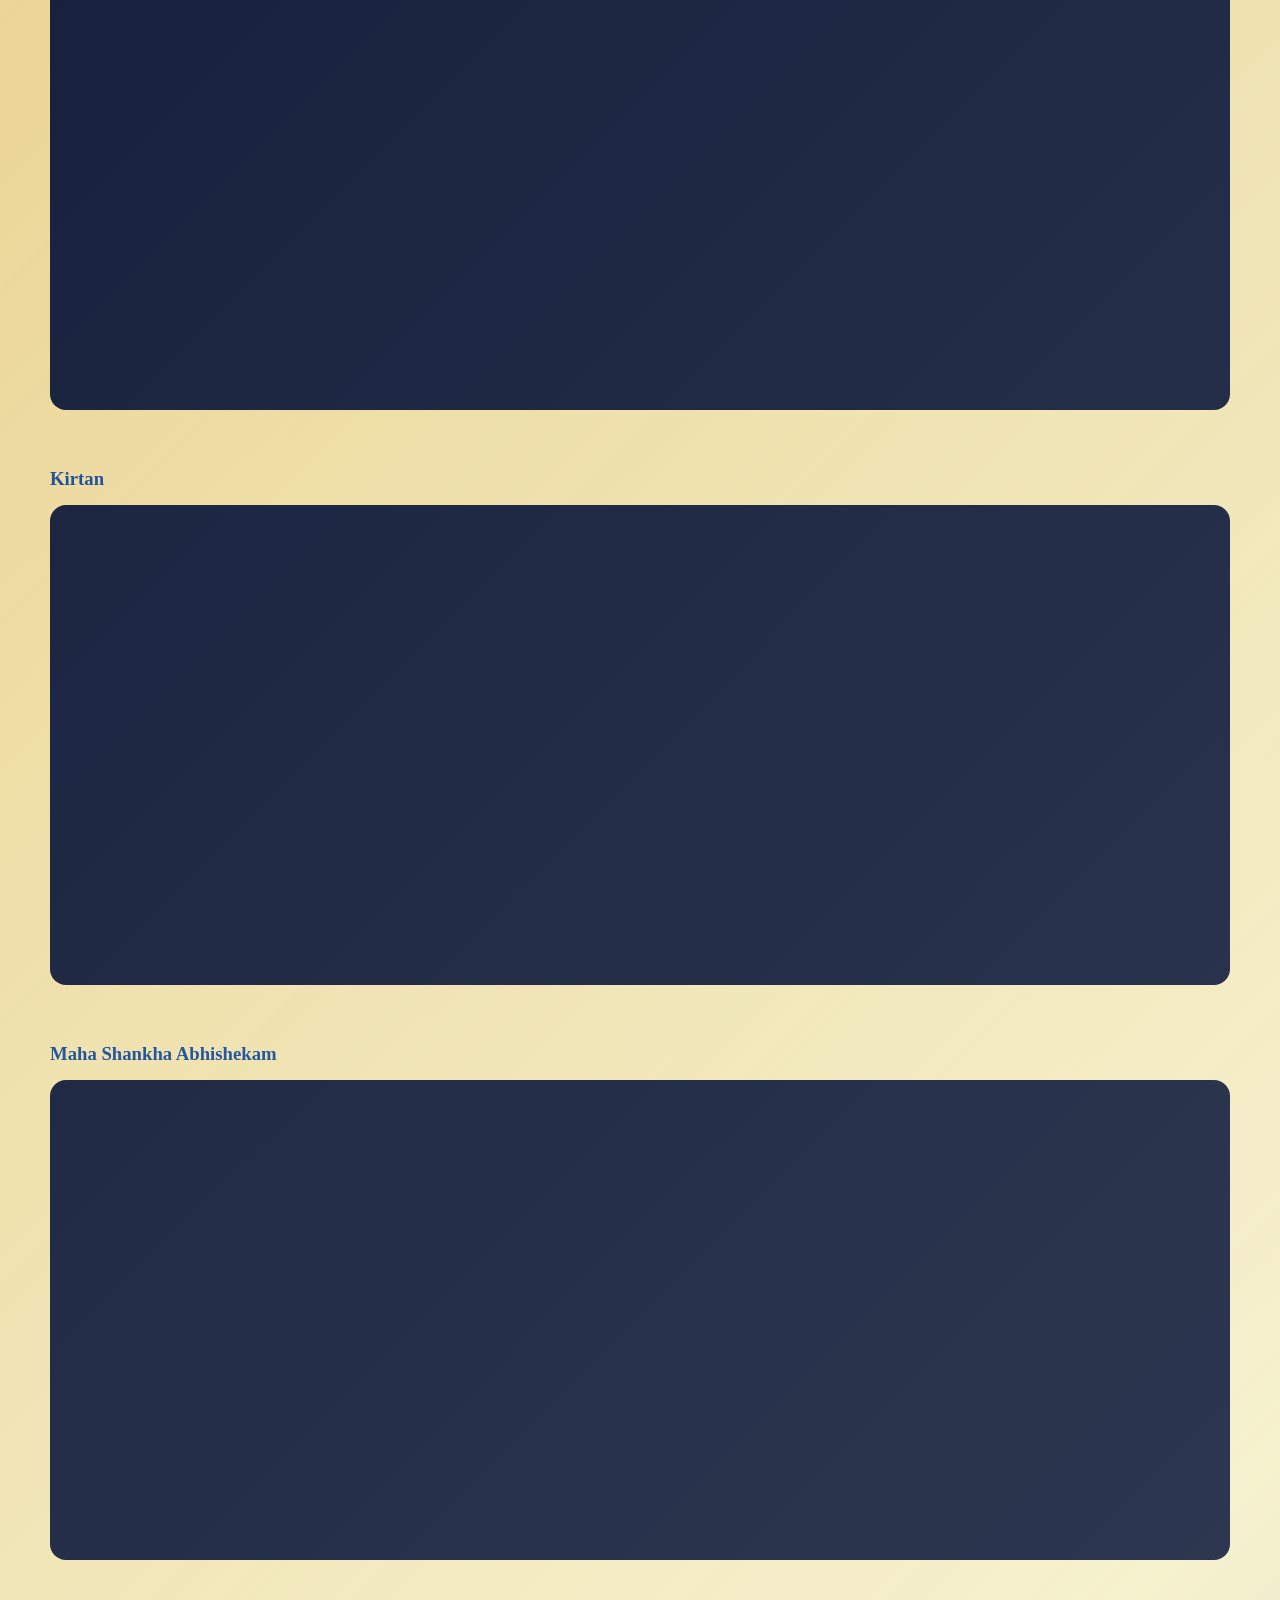
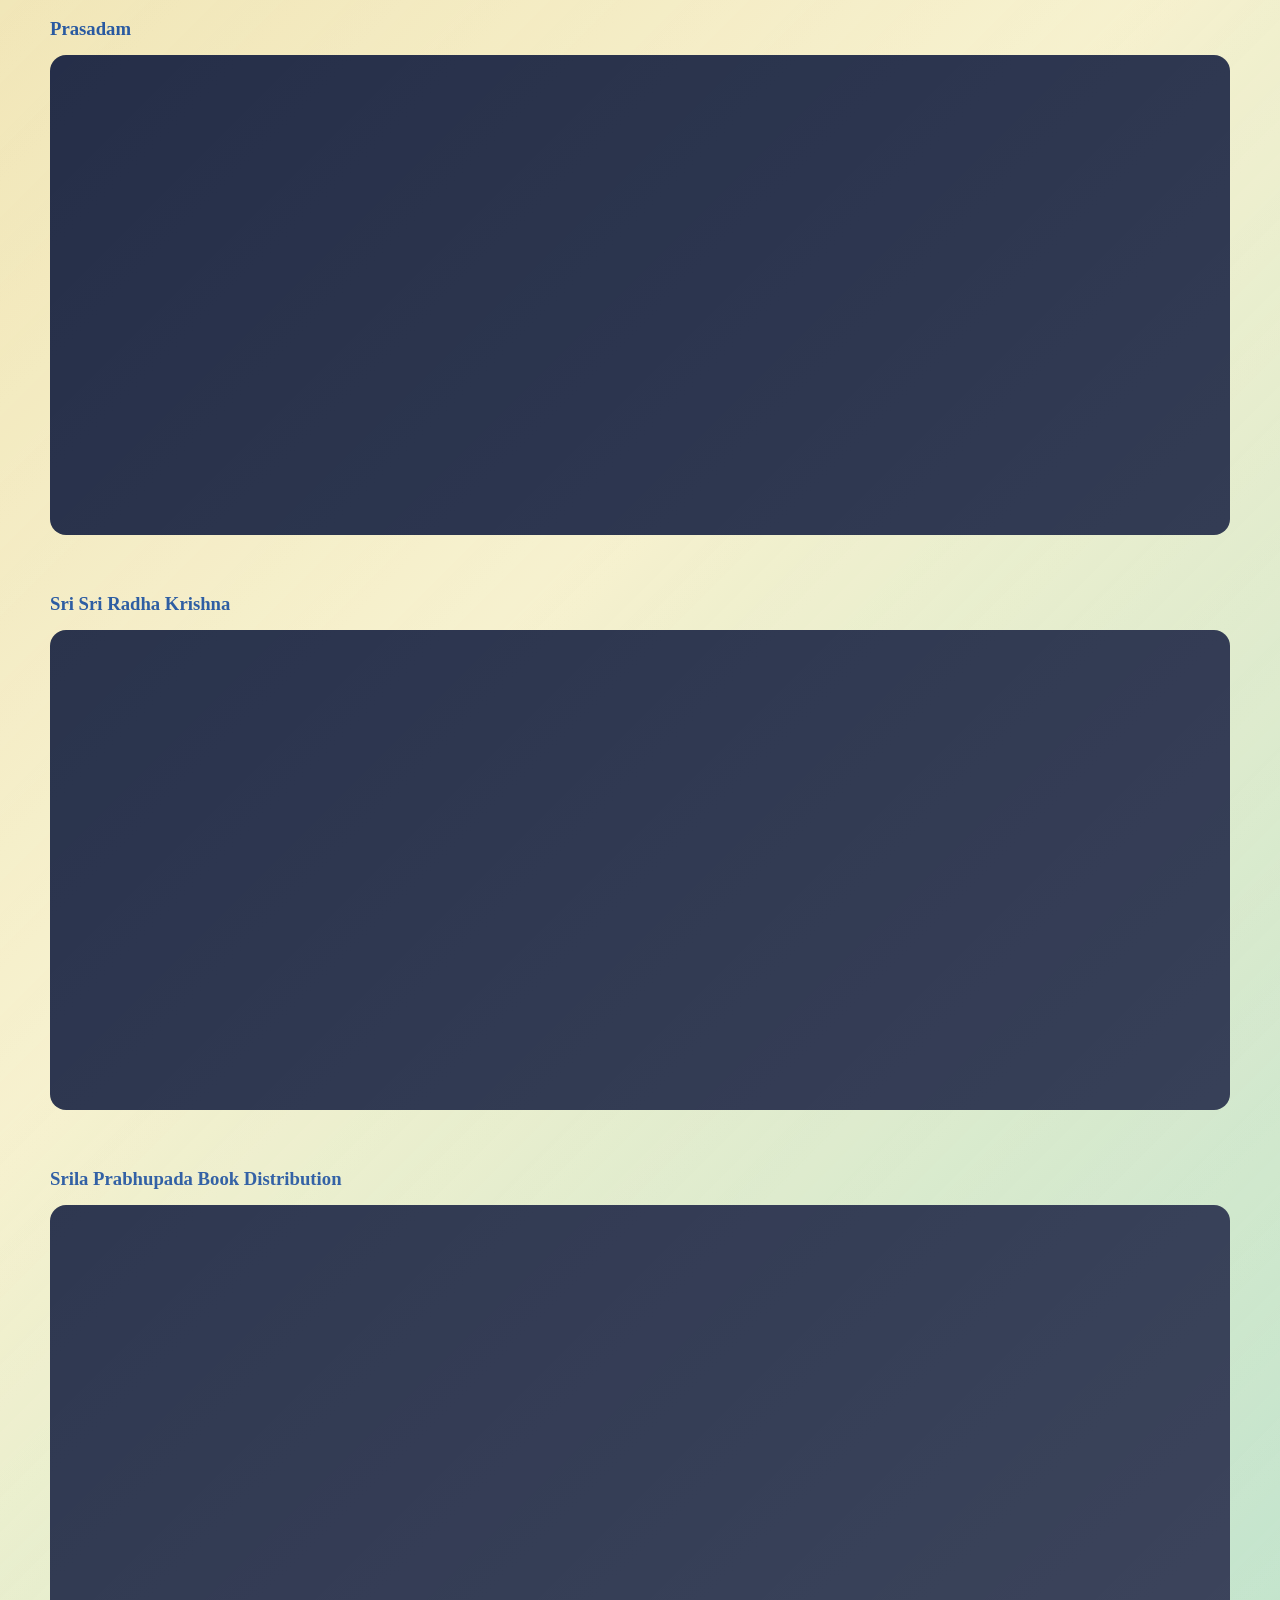
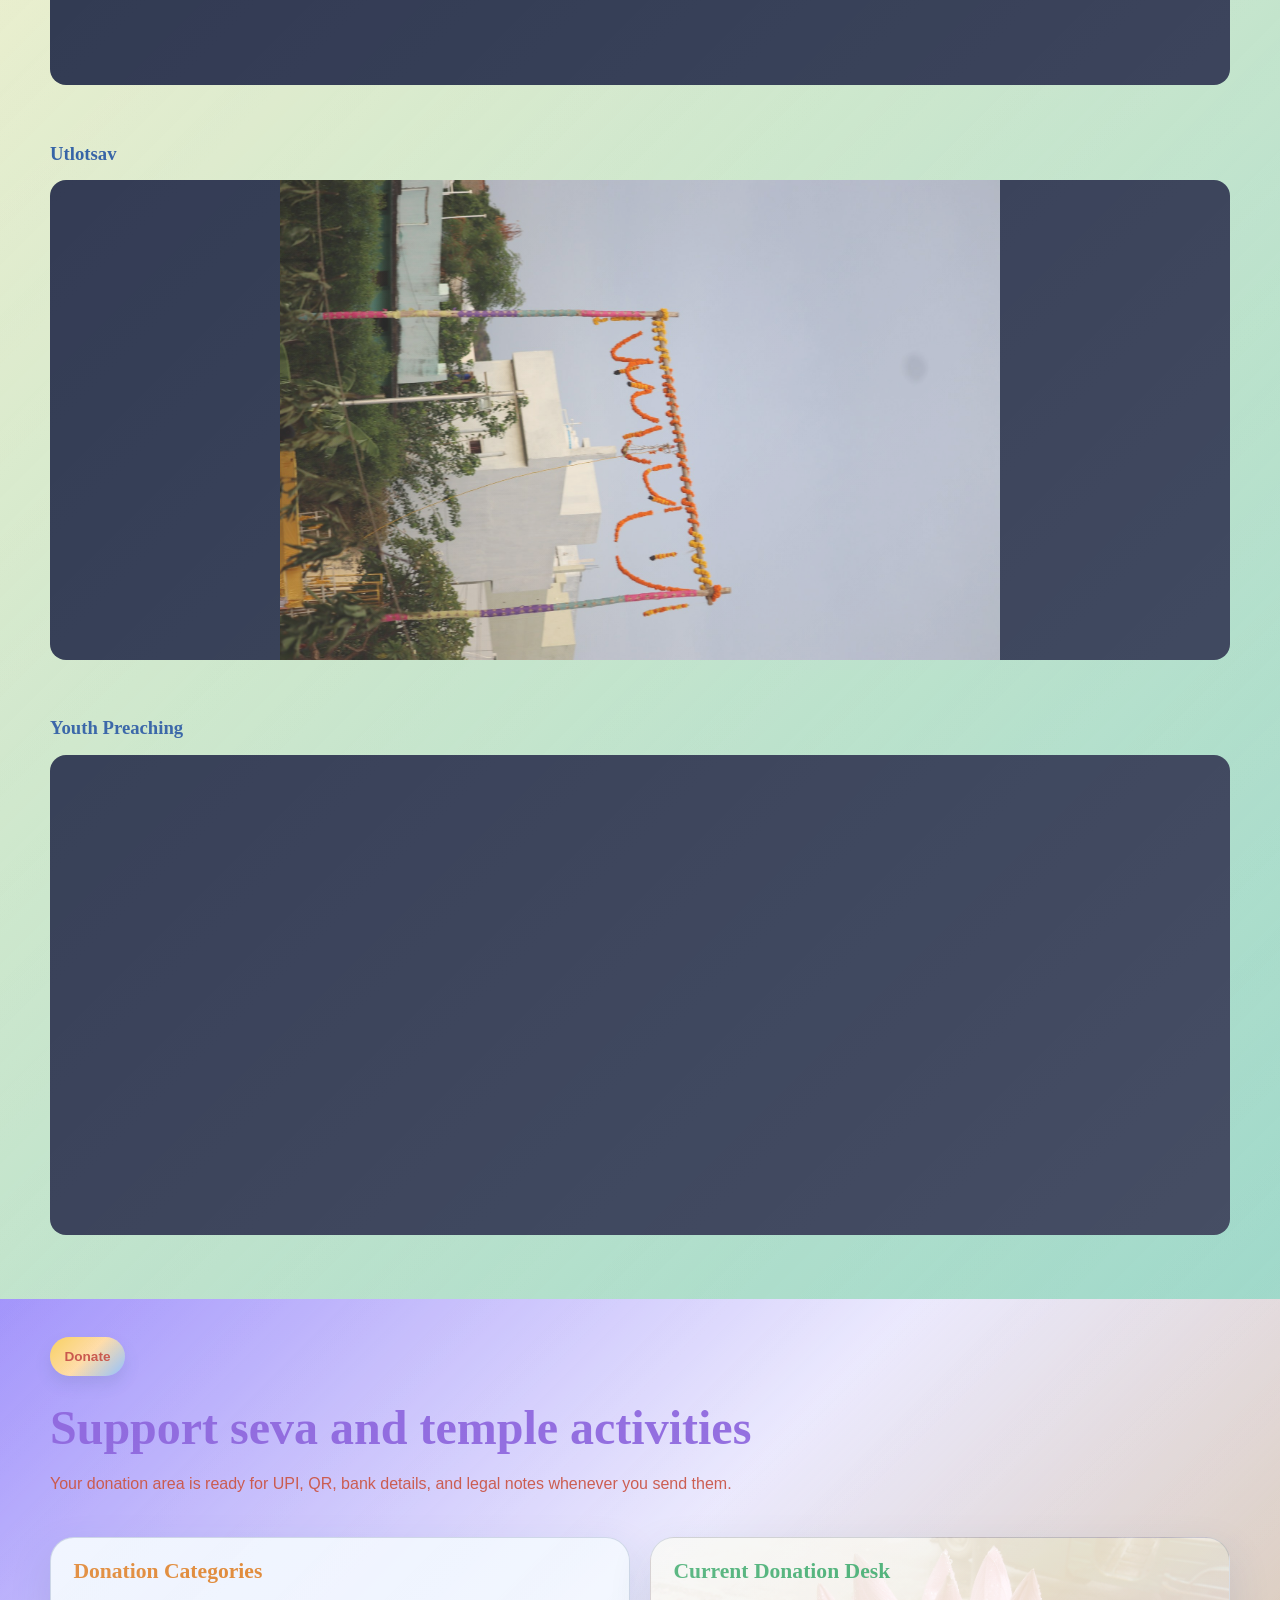
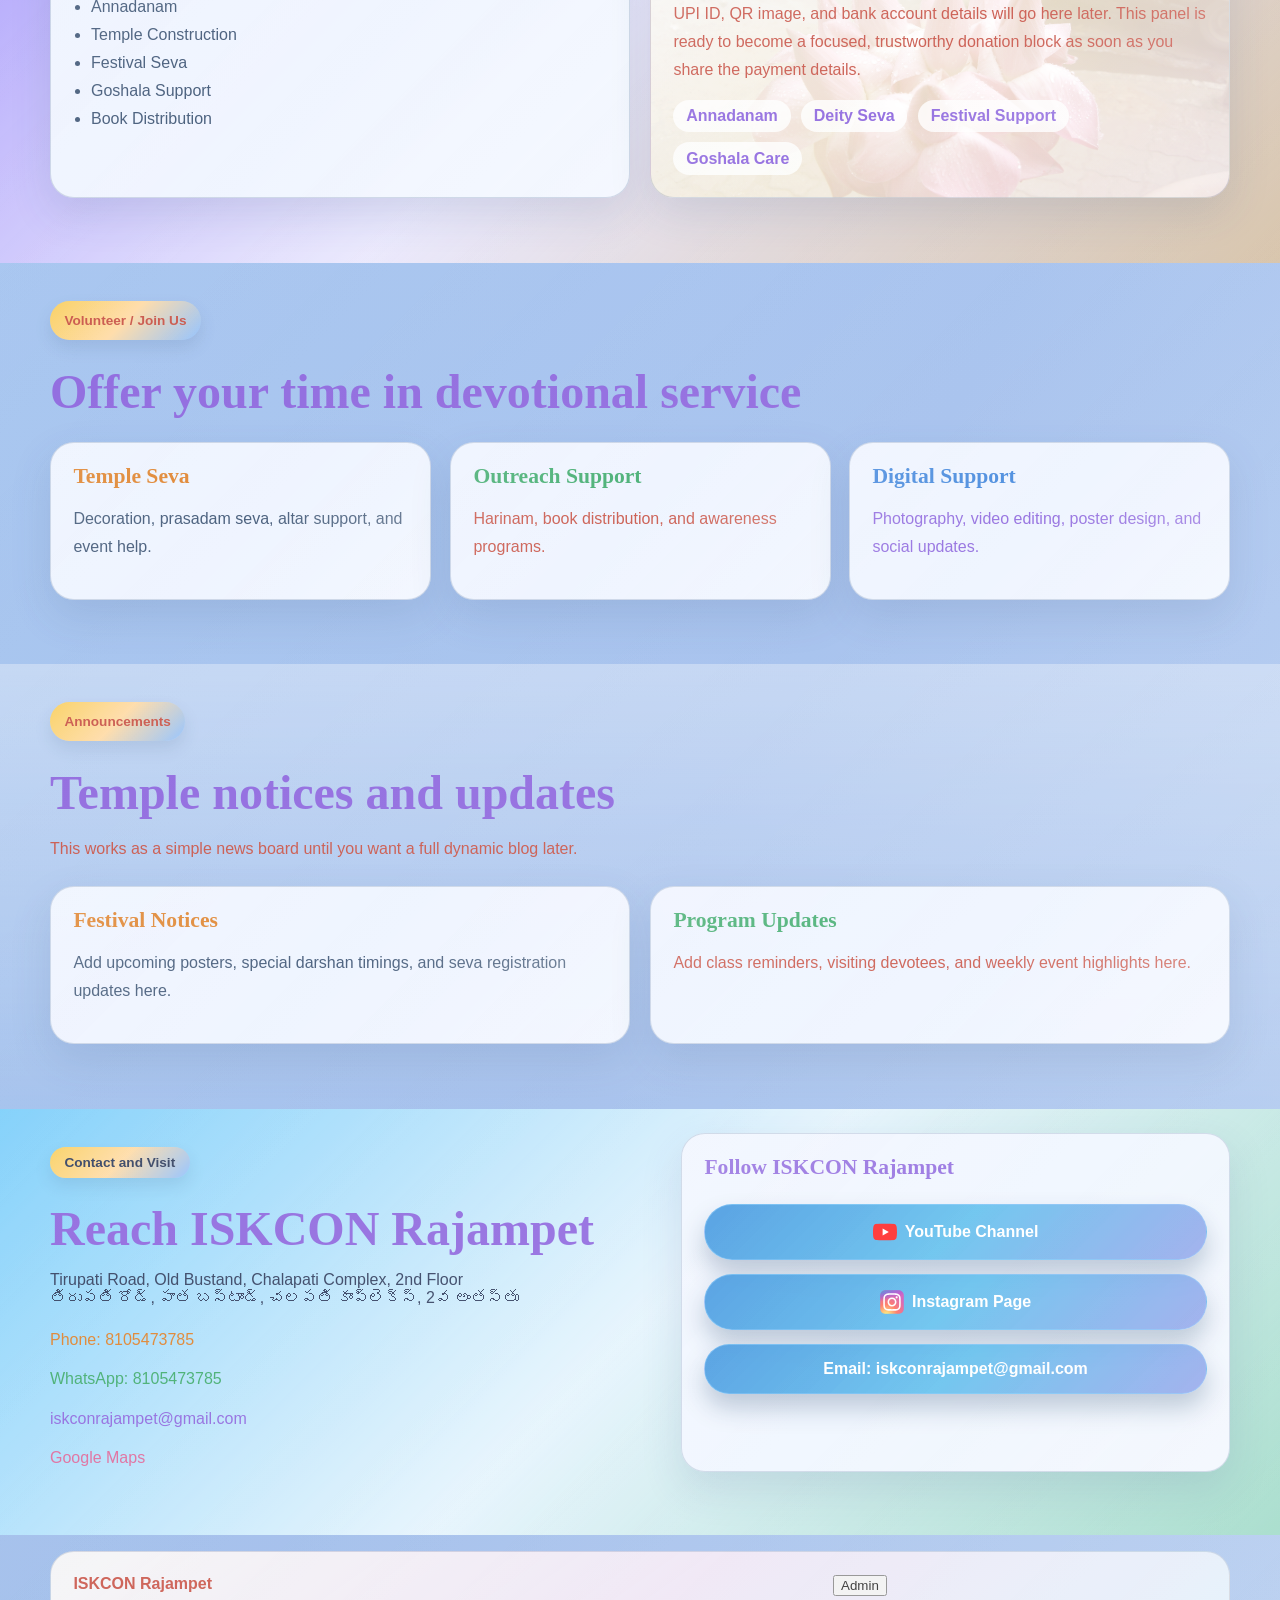
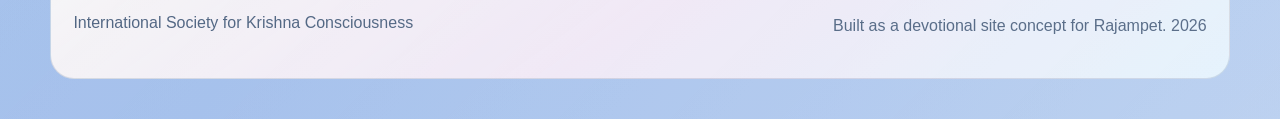
==== commit c8f23675: "Optimize Janmashtami image loading Compress festival photos from 366 MB to 21 MB, prioritize the fir" ====
--- a/index.html
+++ b/index.html
@@ -479,7 +479,7 @@
       <source src="audio/CD_02-4__Hare_Krsna_Maha_Mantra.mp3" type="audio/mpeg" />
     </audio>
 
-    <script src="assets/js/main.js" type="module"></script>
+    <script src="assets/js/main.js?v=20260907-images" type="module"></script>
     <script src="assets/js/admin-content.js" type="module"></script>
     <script src="assets/js/footer-admin.js"></script>
   </body>
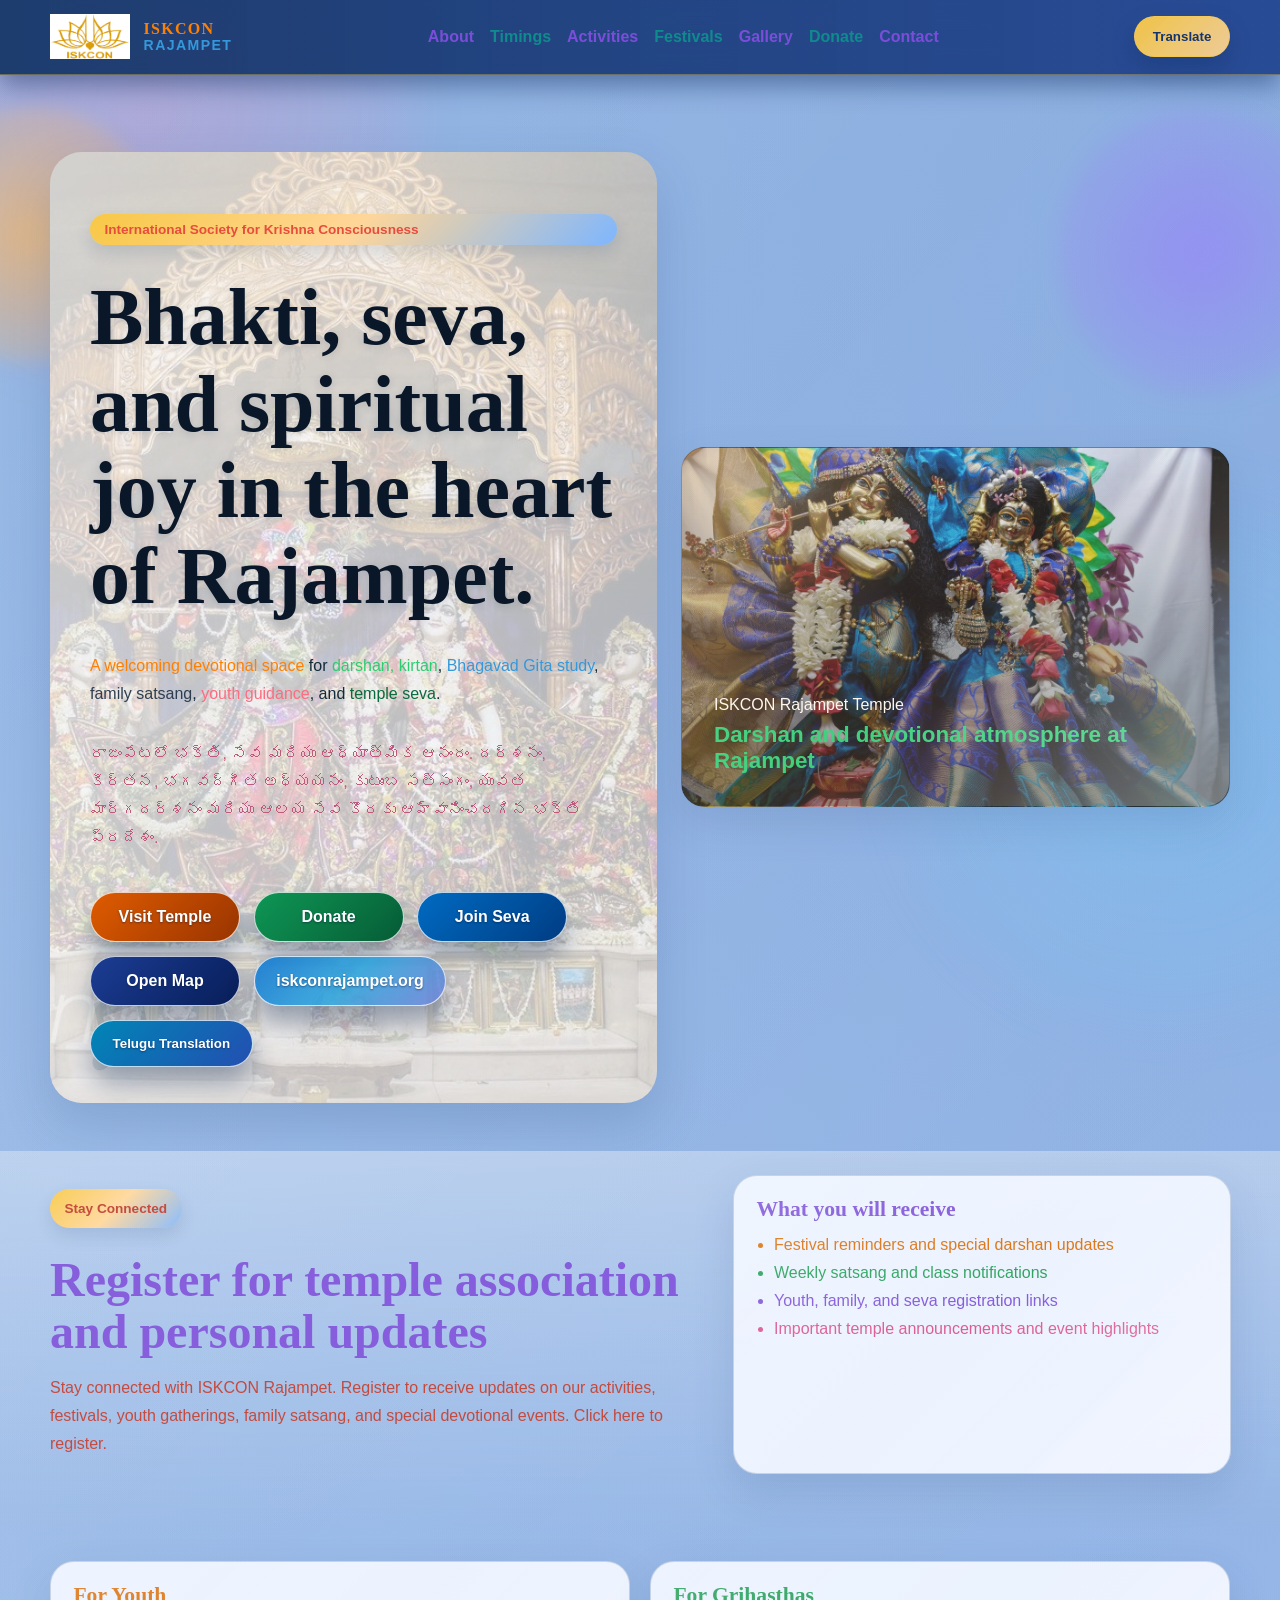
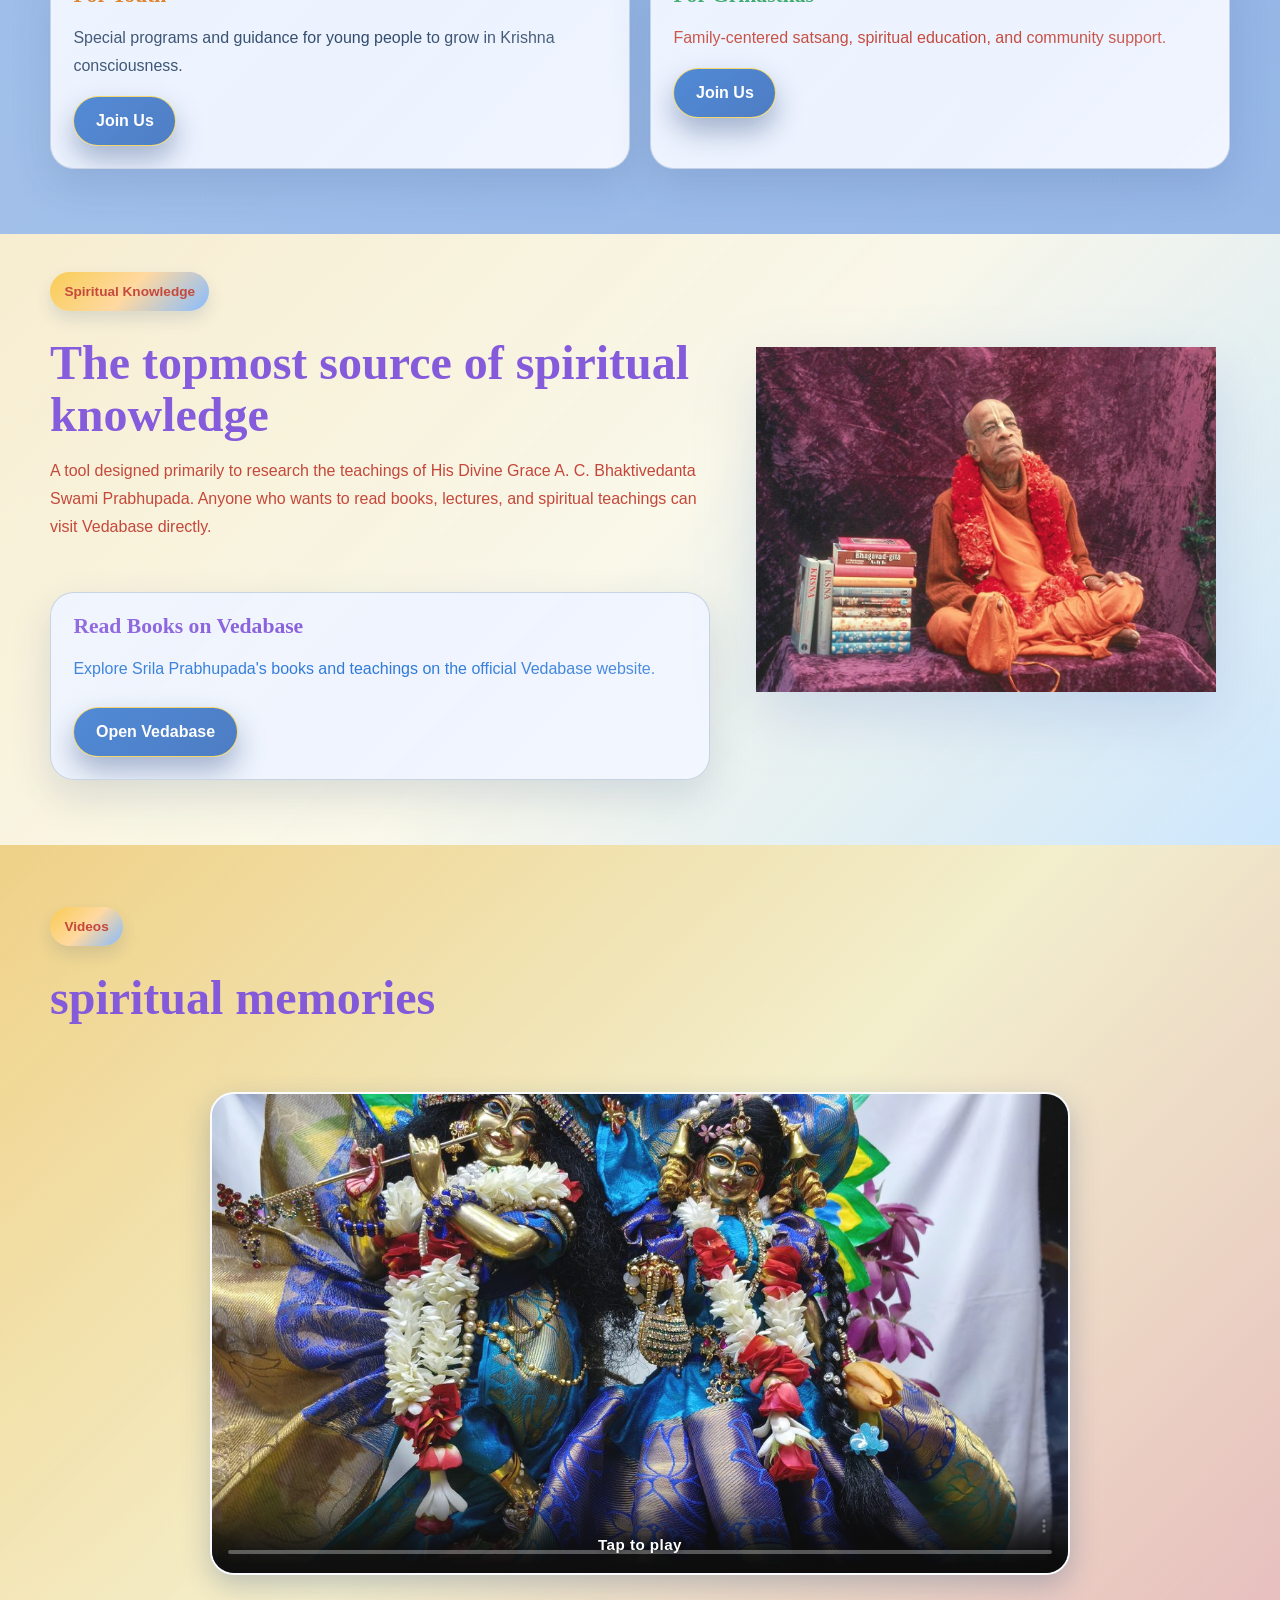
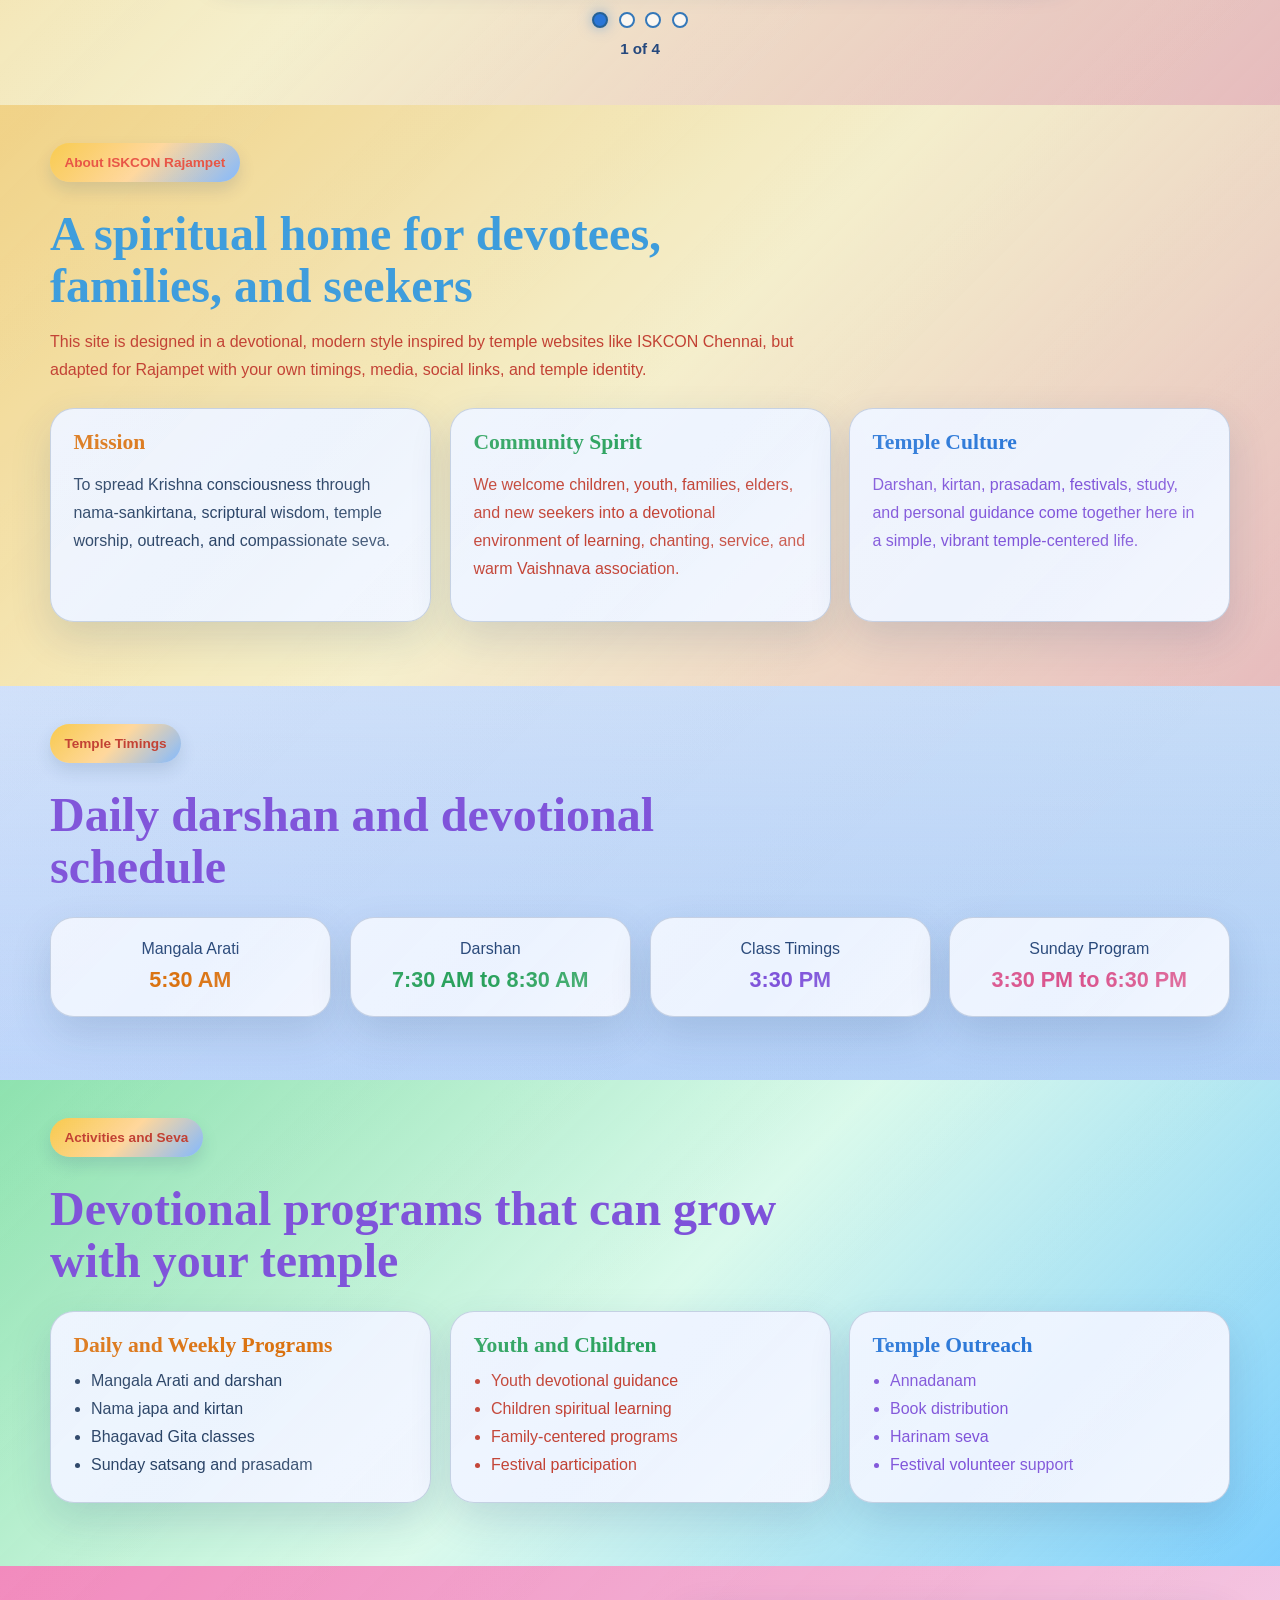
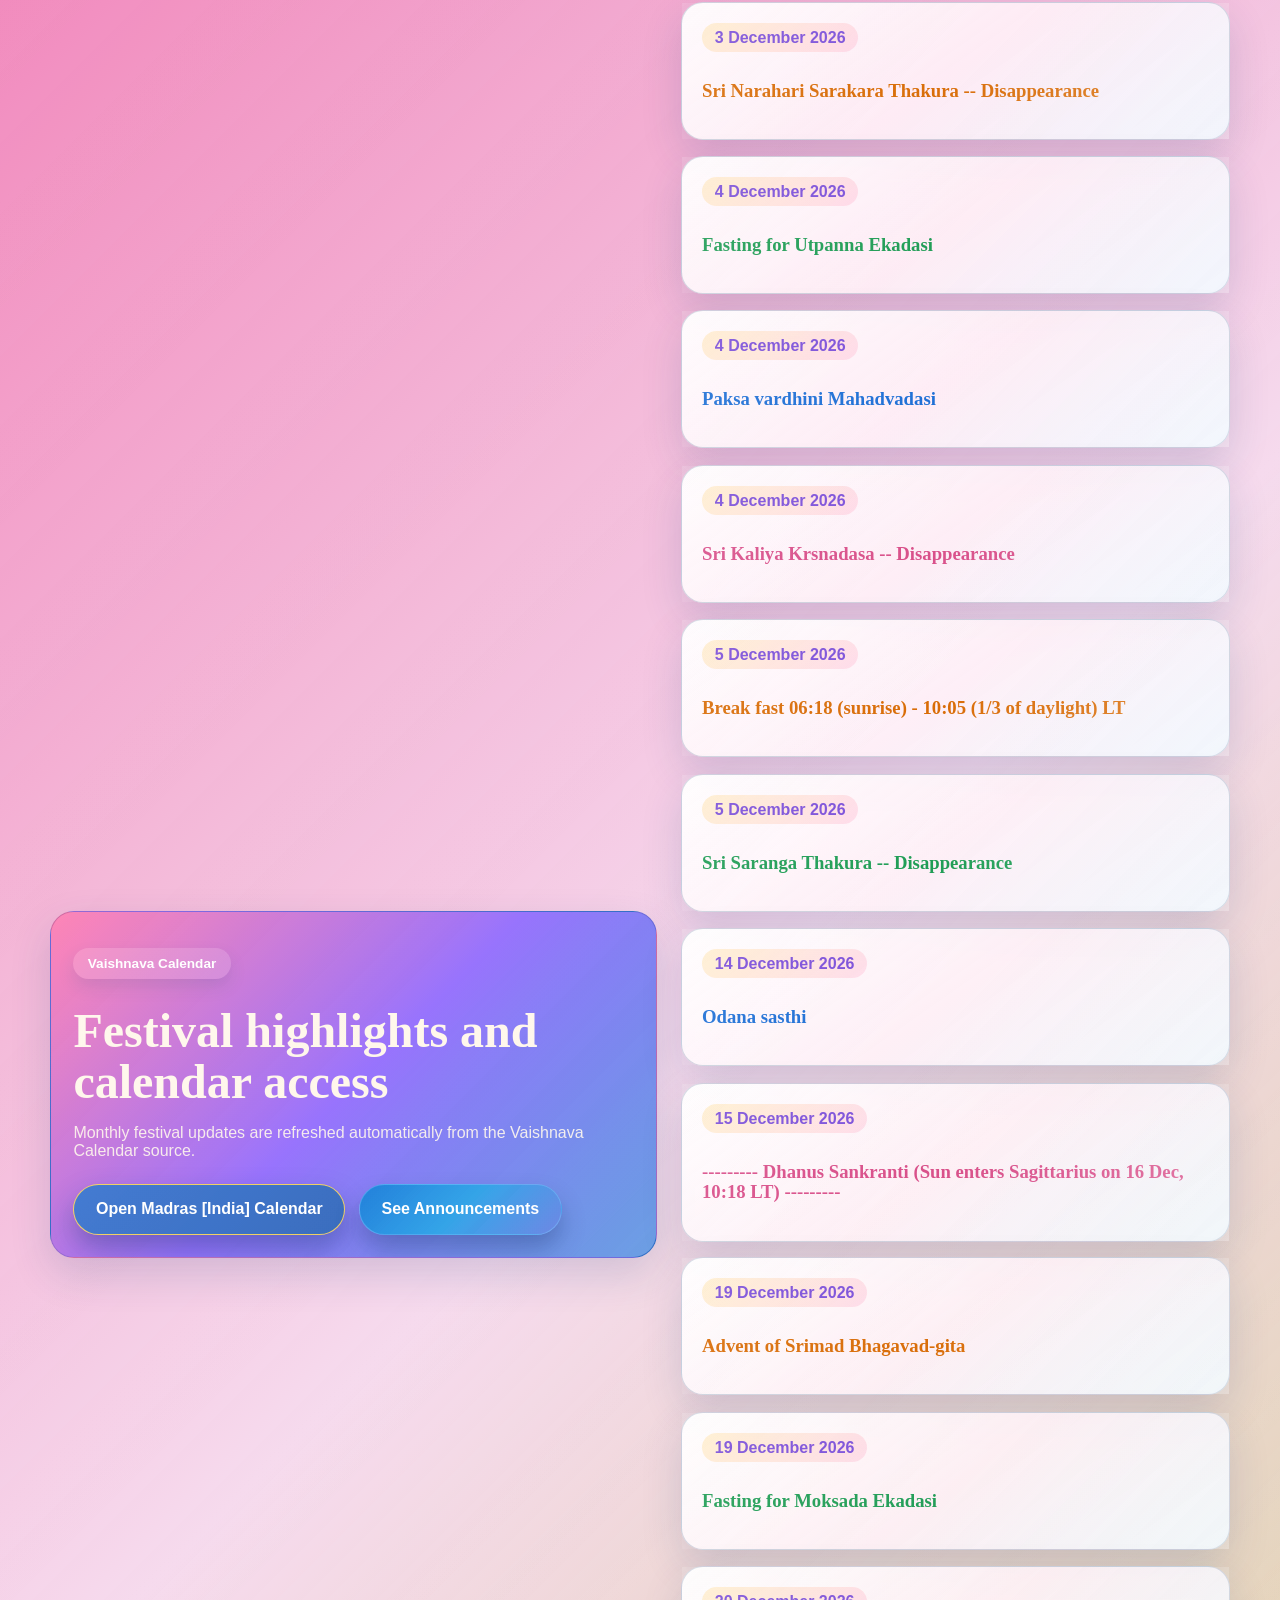
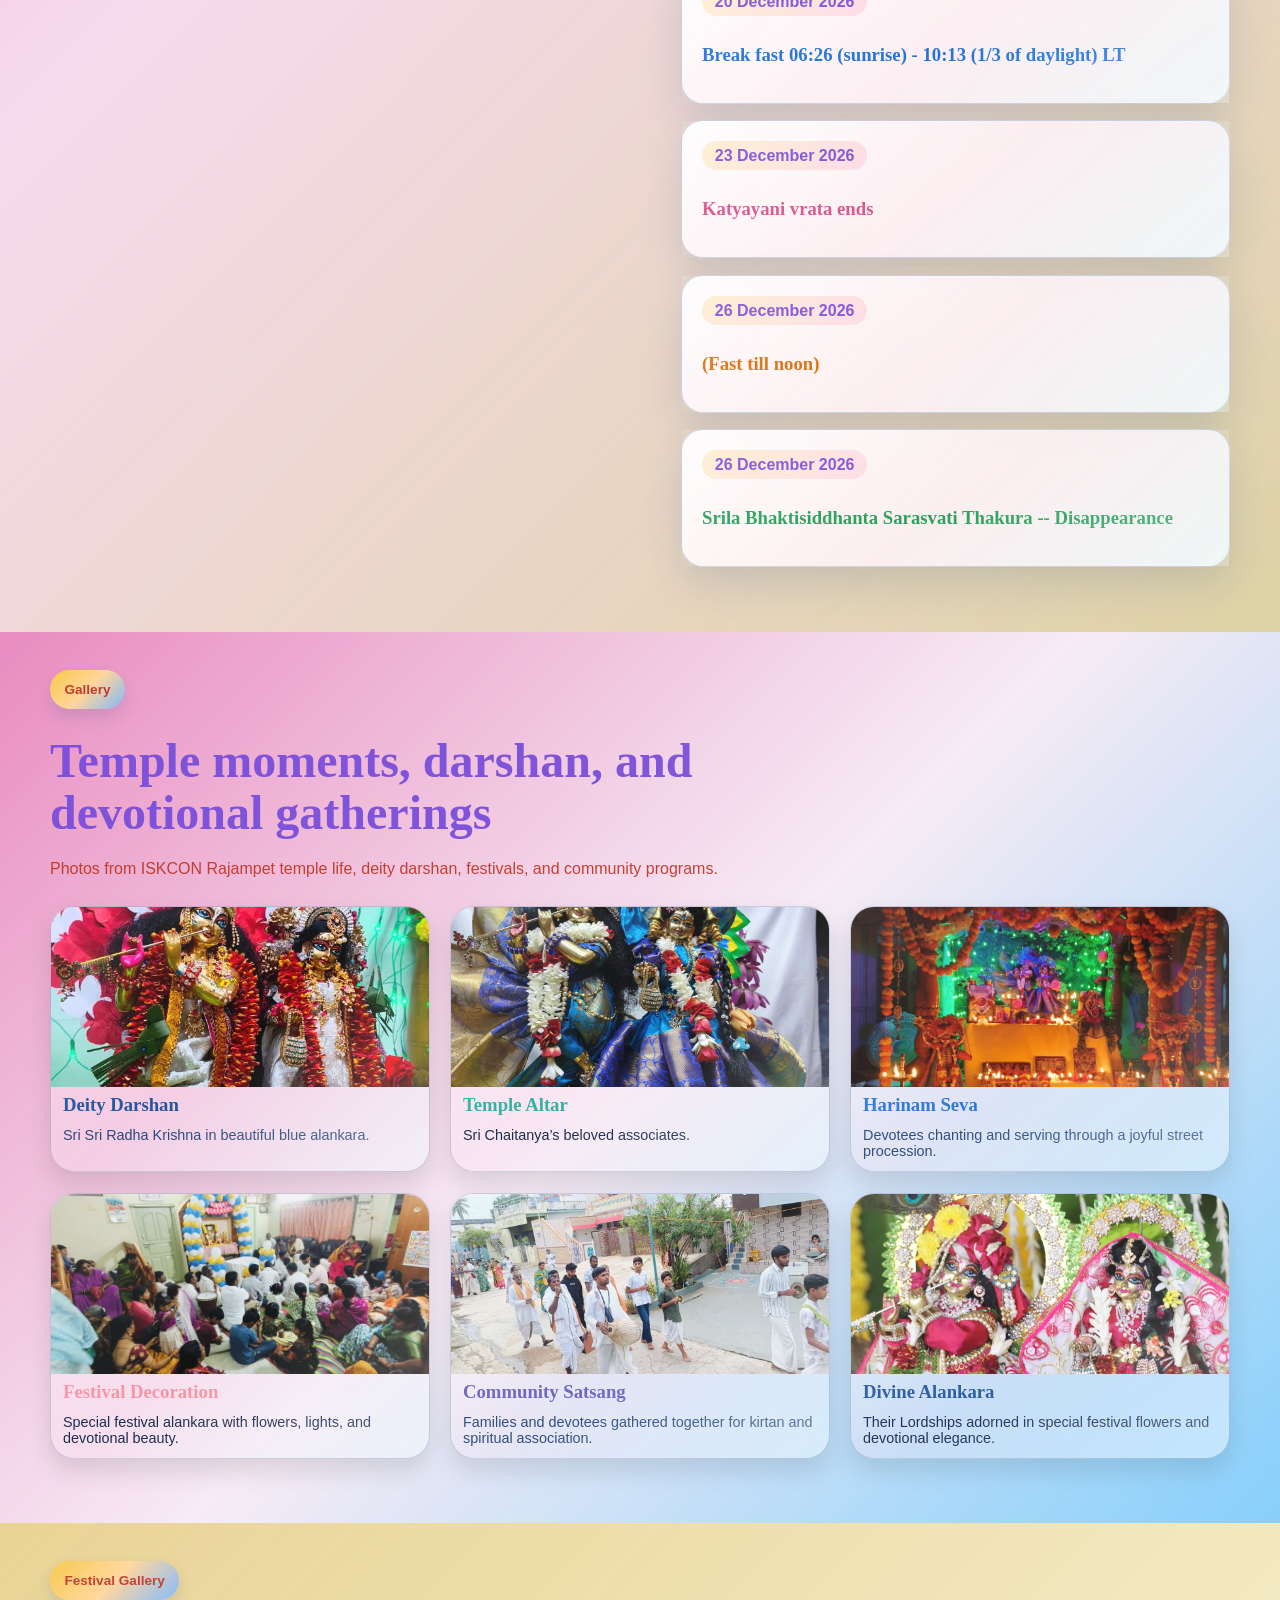
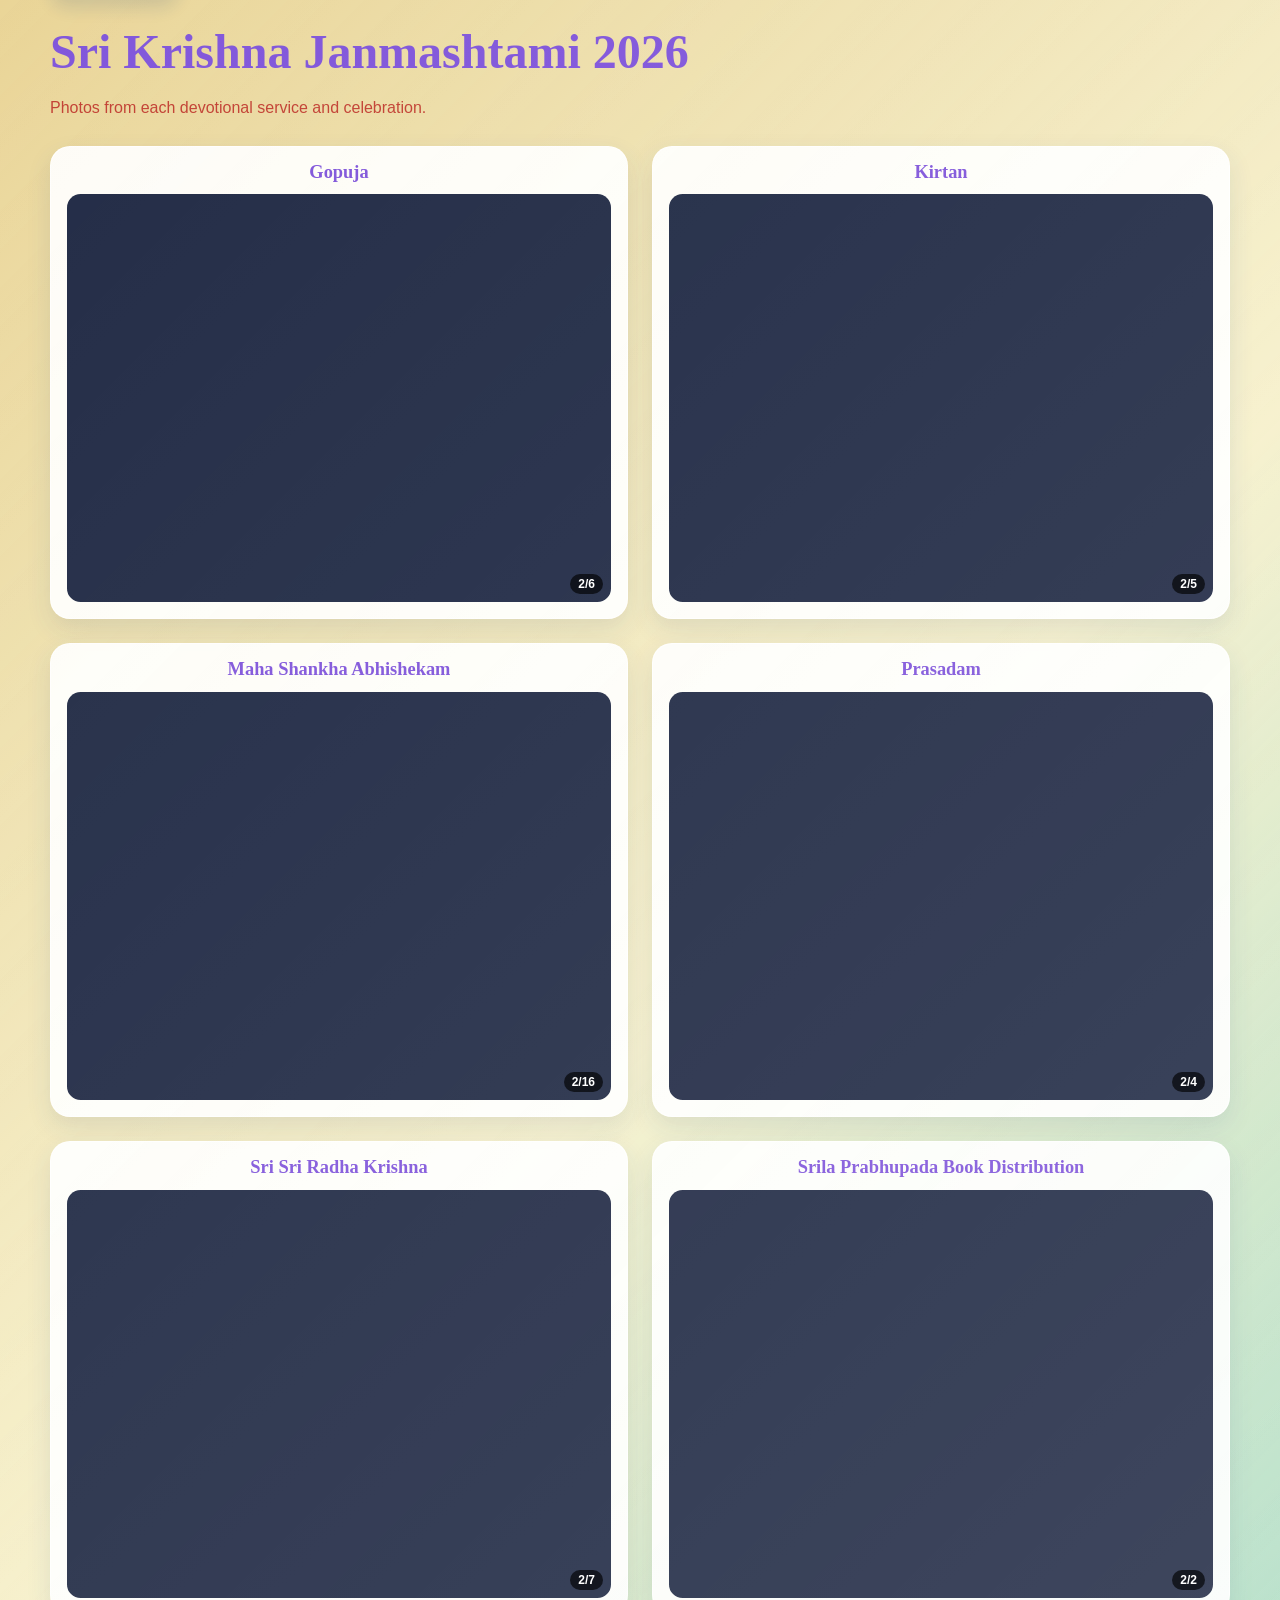
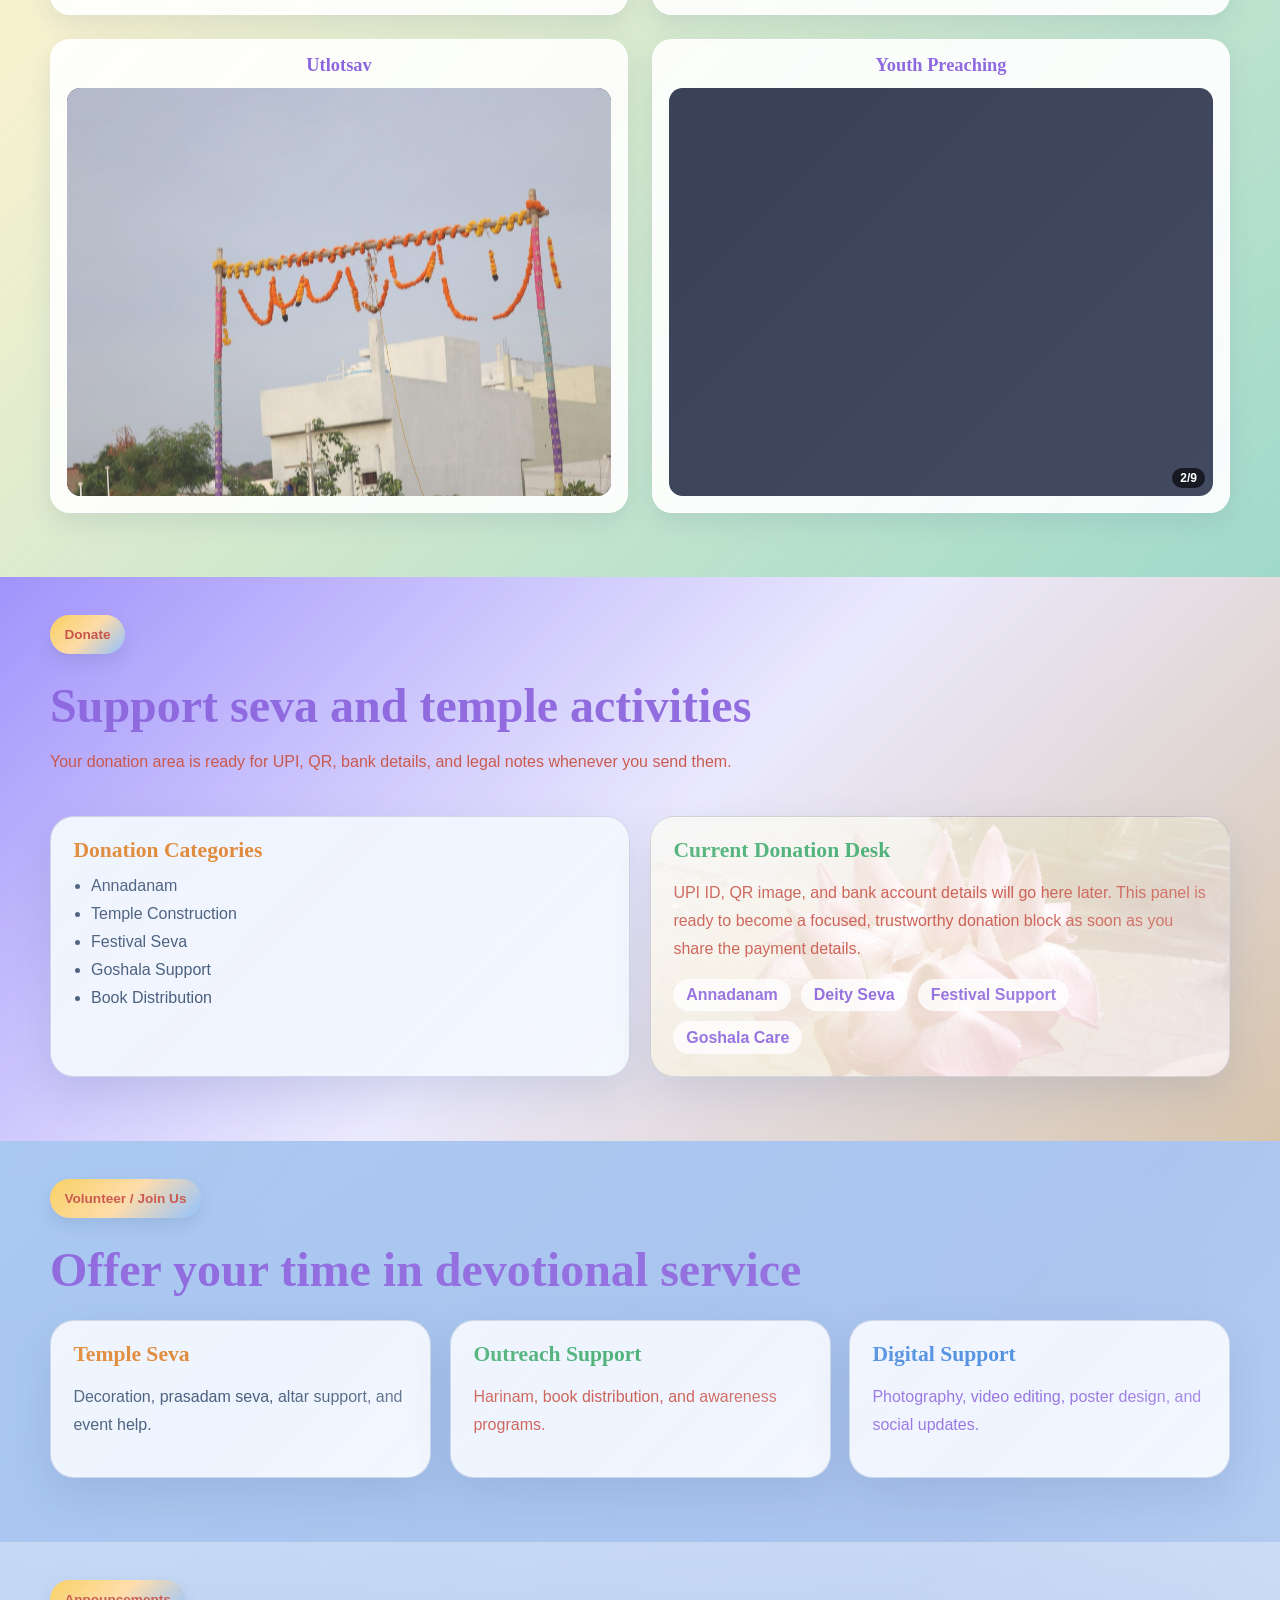
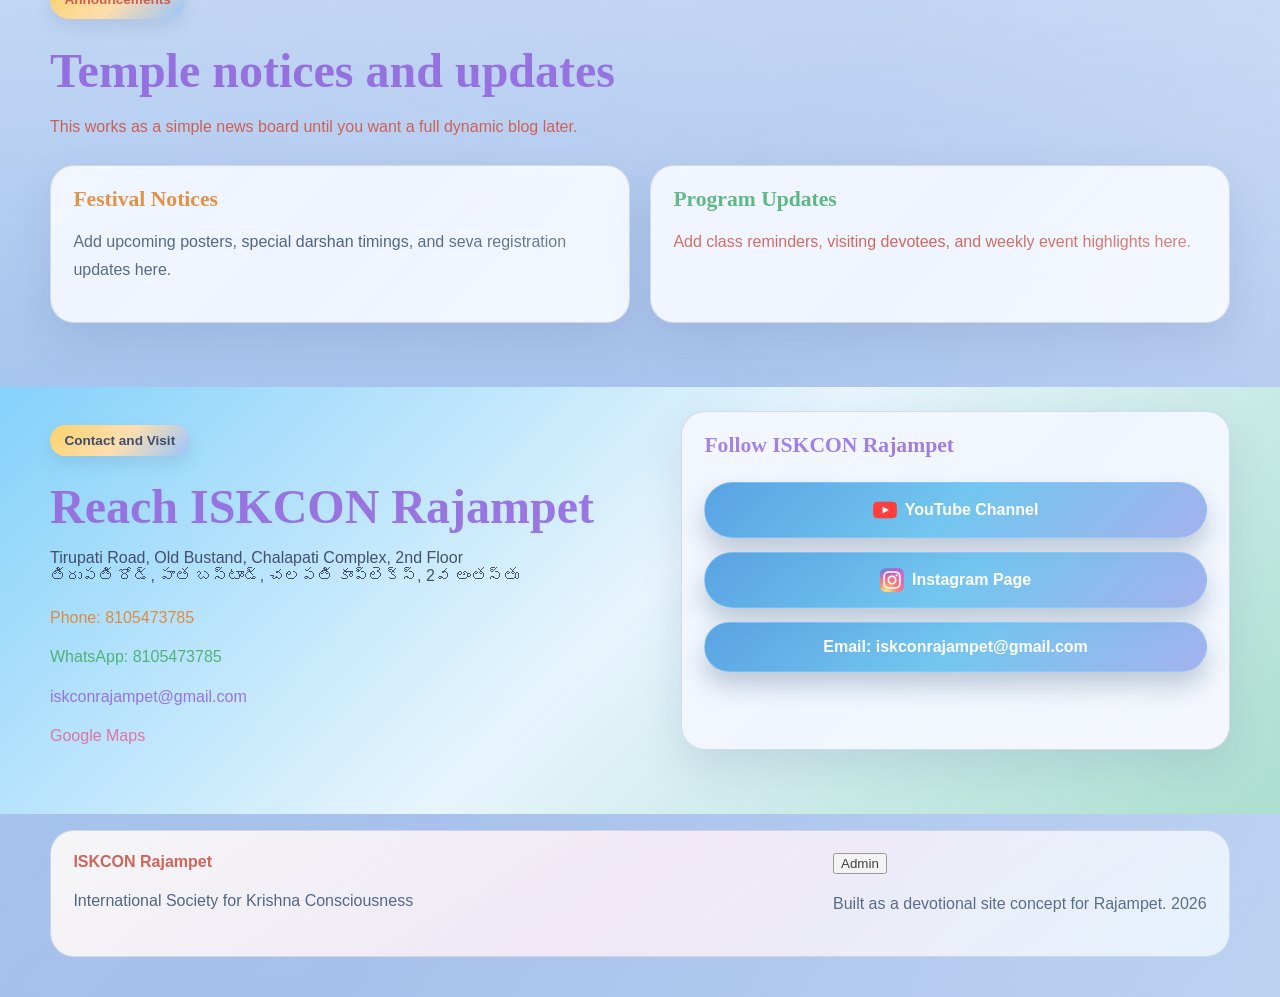
==== commit 06eabe06: "Optimize images, Krishnashtami 2-per-row grid, and layout fixes - Compress all high-resolution photo" ====
--- a/index.html
+++ b/index.html
@@ -174,7 +174,7 @@
           </div>
           <div class="video-gallery-layout">
             <div class="video-player-container">
-              <video id="main-video" controls muted playsinline preload="auto" poster="assets/images/video-poster.jpg">
+              <video id="main-video" controls muted playsinline preload="auto" poster="assets/images/temple2.jpg.jpg">
                 <source src="assets/videos/iskcon 1.mp4" type="video/mp4">
                 Your browser does not support the video tag.
               </video>
@@ -338,6 +338,11 @@
               <img src="assets/images/festival2.jpg.jpeg" alt="Devotional gathering and satsang program at ISKCON Rajampet" />
               <h3 style="color: var(--purple);">Community Satsang</h3>
               <p style="color: var(--muted);">Families and devotees gathered together for kirtan and spiritual association.</p>
+            </article>
+            <article class="photo-card reveal delay-5">
+              <img src="Sri Krishna Janmashtami 2026/Sri Sri Radha Krishna/IMG_0063.JPG" alt="Sri Sri Radha Krishna festive darshan at ISKCON Rajampet" />
+              <h3 style="color: var(--primary);">Divine Alankara</h3>
+              <p style="color: var(--text);">Their Lordships adorned in special festival flowers and devotional elegance.</p>
             </article>
           </div>
         </div>
--- a/assets/css/styles.css
+++ b/assets/css/styles.css
@@ -822,20 +822,42 @@
 
 .janmashtami-albums {
   display: grid;
-  gap: 2.5rem;
+  grid-template-columns: repeat(2, 1fr);
+  gap: 1.5rem;
+}
+
+.janmashtami-album {
+  background: rgba(255, 255, 255, 0.92);
+  border-radius: 1.25rem;
+  padding: 1rem;
+  border: 1px solid rgba(255, 255, 255, 0.85);
+  box-shadow: 0 10px 24px rgba(31, 64, 116, 0.12);
+  display: flex;
+  flex-direction: column;
+  transition: transform 220ms ease, box-shadow 220ms ease;
+}
+
+.janmashtami-album:hover {
+  transform: translateY(-4px);
+  box-shadow: 0 16px 36px rgba(31, 64, 116, 0.2);
 }
 
 .janmashtami-album h3 {
-  margin-bottom: 1rem;
+  margin: 0 0 0.75rem;
+  font-size: 1.15rem;
+  text-align: center;
+  color: var(--text-purple);
 }
 
 .janmashtami-slider {
   position: relative;
-  height: min(58vw, 480px);
-  min-height: 240px;
+  width: 100%;
+  aspect-ratio: 4 / 3;
+  min-height: 200px;
   overflow: hidden;
-  border-radius: 1rem;
+  border-radius: 0.85rem;
   background: #17213d;
+  cursor: pointer;
 }
 
 .janmashtami-slider img {
@@ -843,13 +865,27 @@
   inset: 0;
   width: 100%;
   height: 100%;
-  object-fit: contain;
+  object-fit: cover;
   opacity: 0;
   transition: opacity 0.8s ease-in-out;
 }
 
 .janmashtami-slider img.active {
   opacity: 1;
+}
+
+.janmashtami-slider .slider-badge {
+  position: absolute;
+  bottom: 8px;
+  right: 8px;
+  background: rgba(0, 0, 0, 0.65);
+  color: #fff;
+  padding: 3px 8px;
+  border-radius: 12px;
+  font-size: 0.75rem;
+  font-weight: 700;
+  z-index: 2;
+  pointer-events: none;
 }
 
 #scriptures {
@@ -933,8 +969,8 @@
 
 .photo-grid {
   display: grid;
-  grid-template-columns: repeat(auto-fit, minmax(210px, 1fr));
-  gap: 1rem;
+  grid-template-columns: repeat(3, 1fr);
+  gap: 1.25rem;
 }
 
 .photo-card {
@@ -1297,10 +1333,82 @@
     max-width: 100%;
   }
 
+  .photo-grid {
+    grid-template-columns: repeat(2, 1fr);
+    gap: 0.85rem;
+  }
+
+  .janmashtami-albums {
+    grid-template-columns: repeat(2, 1fr);
+    gap: 0.85rem;
+  }
+
+  .janmashtami-album {
+    padding: 0.65rem;
+    border-radius: 0.95rem;
+  }
+
+  .janmashtami-album h3 {
+    font-size: 0.95rem;
+    margin-bottom: 0.45rem;
+  }
+
+  .janmashtami-slider {
+    min-height: 160px;
+  }
+
   body::before,
   body::after {
     width: 20rem;
     height: 20rem;
+  }
+}
+
+@media (max-width: 520px) {
+  .photo-grid {
+    grid-template-columns: repeat(2, 1fr);
+    gap: 0.6rem;
+  }
+
+  .photo-card {
+    min-height: 190px;
+  }
+
+  .photo-card img {
+    height: 135px;
+  }
+
+  .photo-card h3 {
+    font-size: 0.88rem;
+    margin: 0.35rem 0.5rem;
+  }
+
+  .photo-card p {
+    font-size: 0.78rem;
+    margin: 0 0.5rem 0.5rem;
+  }
+
+  .janmashtami-albums {
+    grid-template-columns: repeat(2, 1fr);
+    gap: 0.6rem;
+  }
+
+  .janmashtami-album {
+    padding: 0.45rem;
+    border-radius: 0.75rem;
+  }
+
+  .janmashtami-album h3 {
+    font-size: 0.82rem;
+    margin-bottom: 0.35rem;
+    white-space: nowrap;
+    overflow: hidden;
+    text-overflow: ellipsis;
+  }
+
+  .janmashtami-slider {
+    aspect-ratio: 1 / 1;
+    min-height: 135px;
   }
 }
 
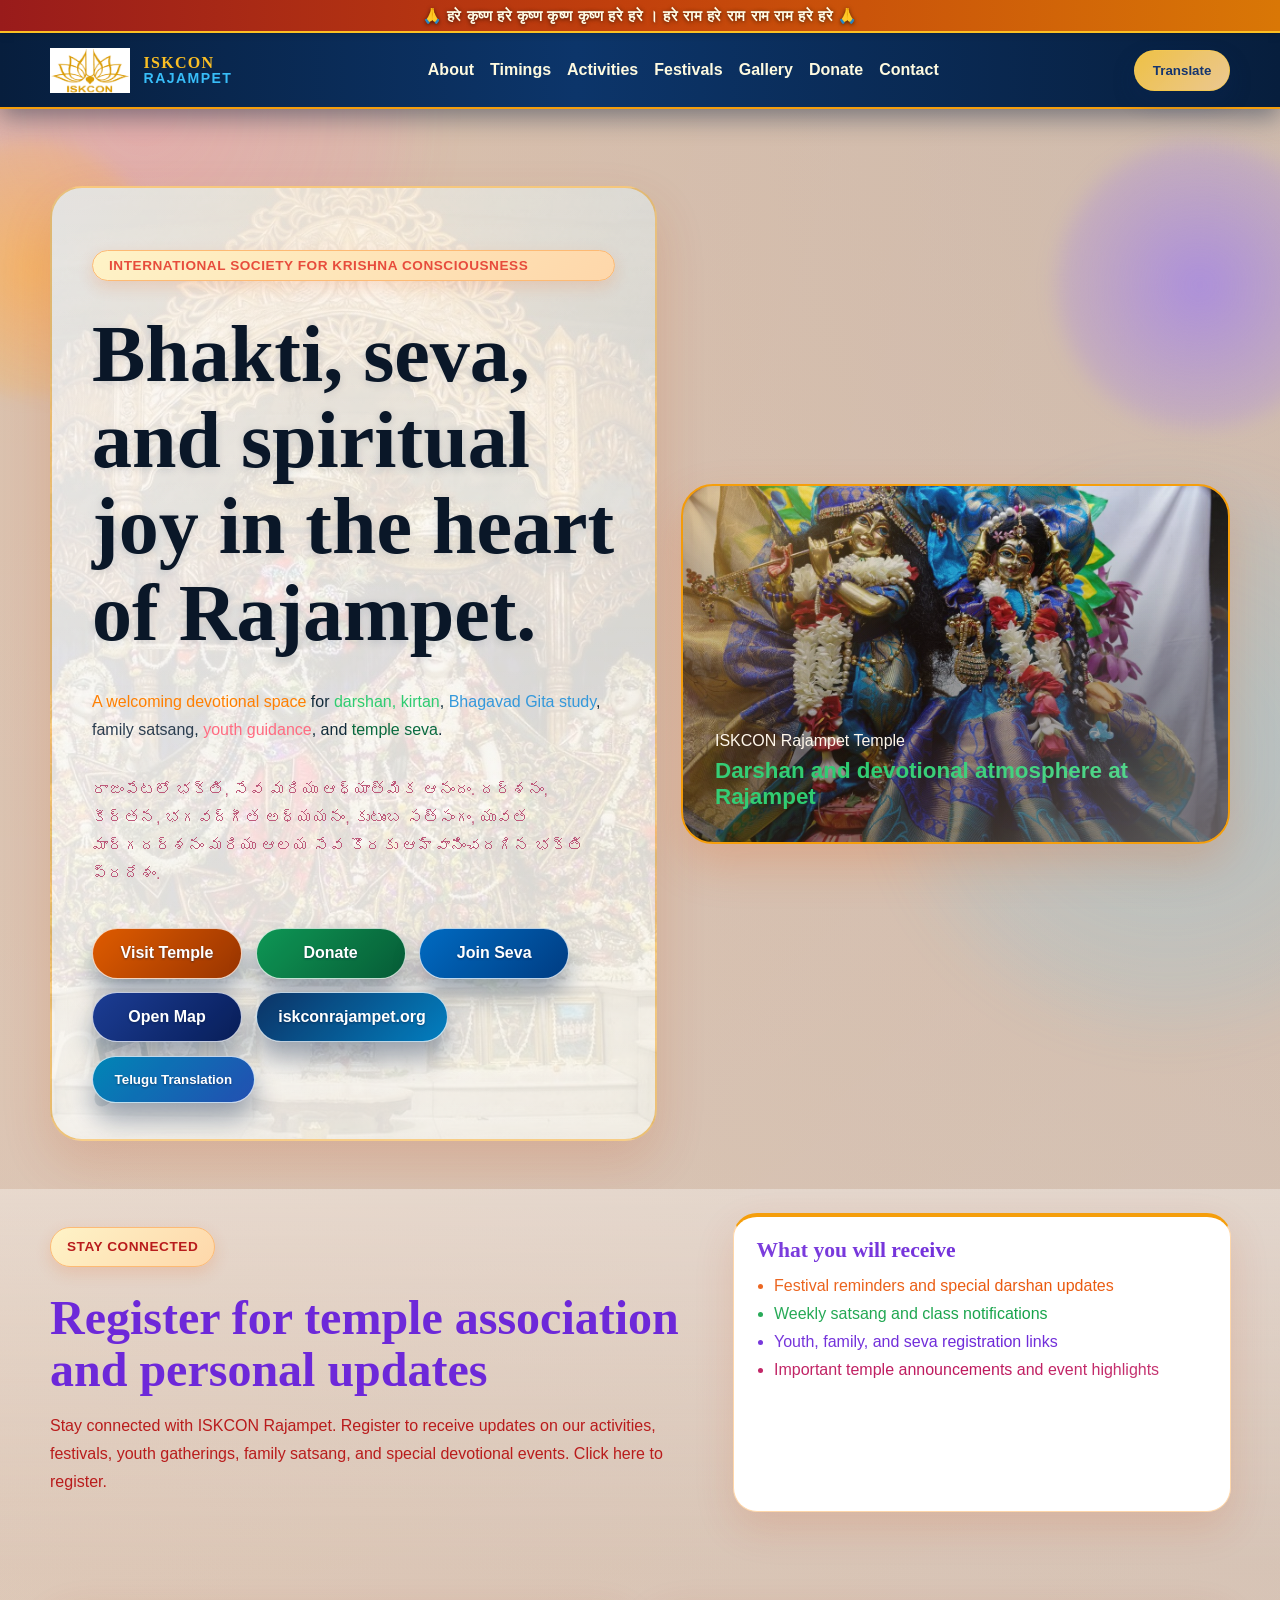
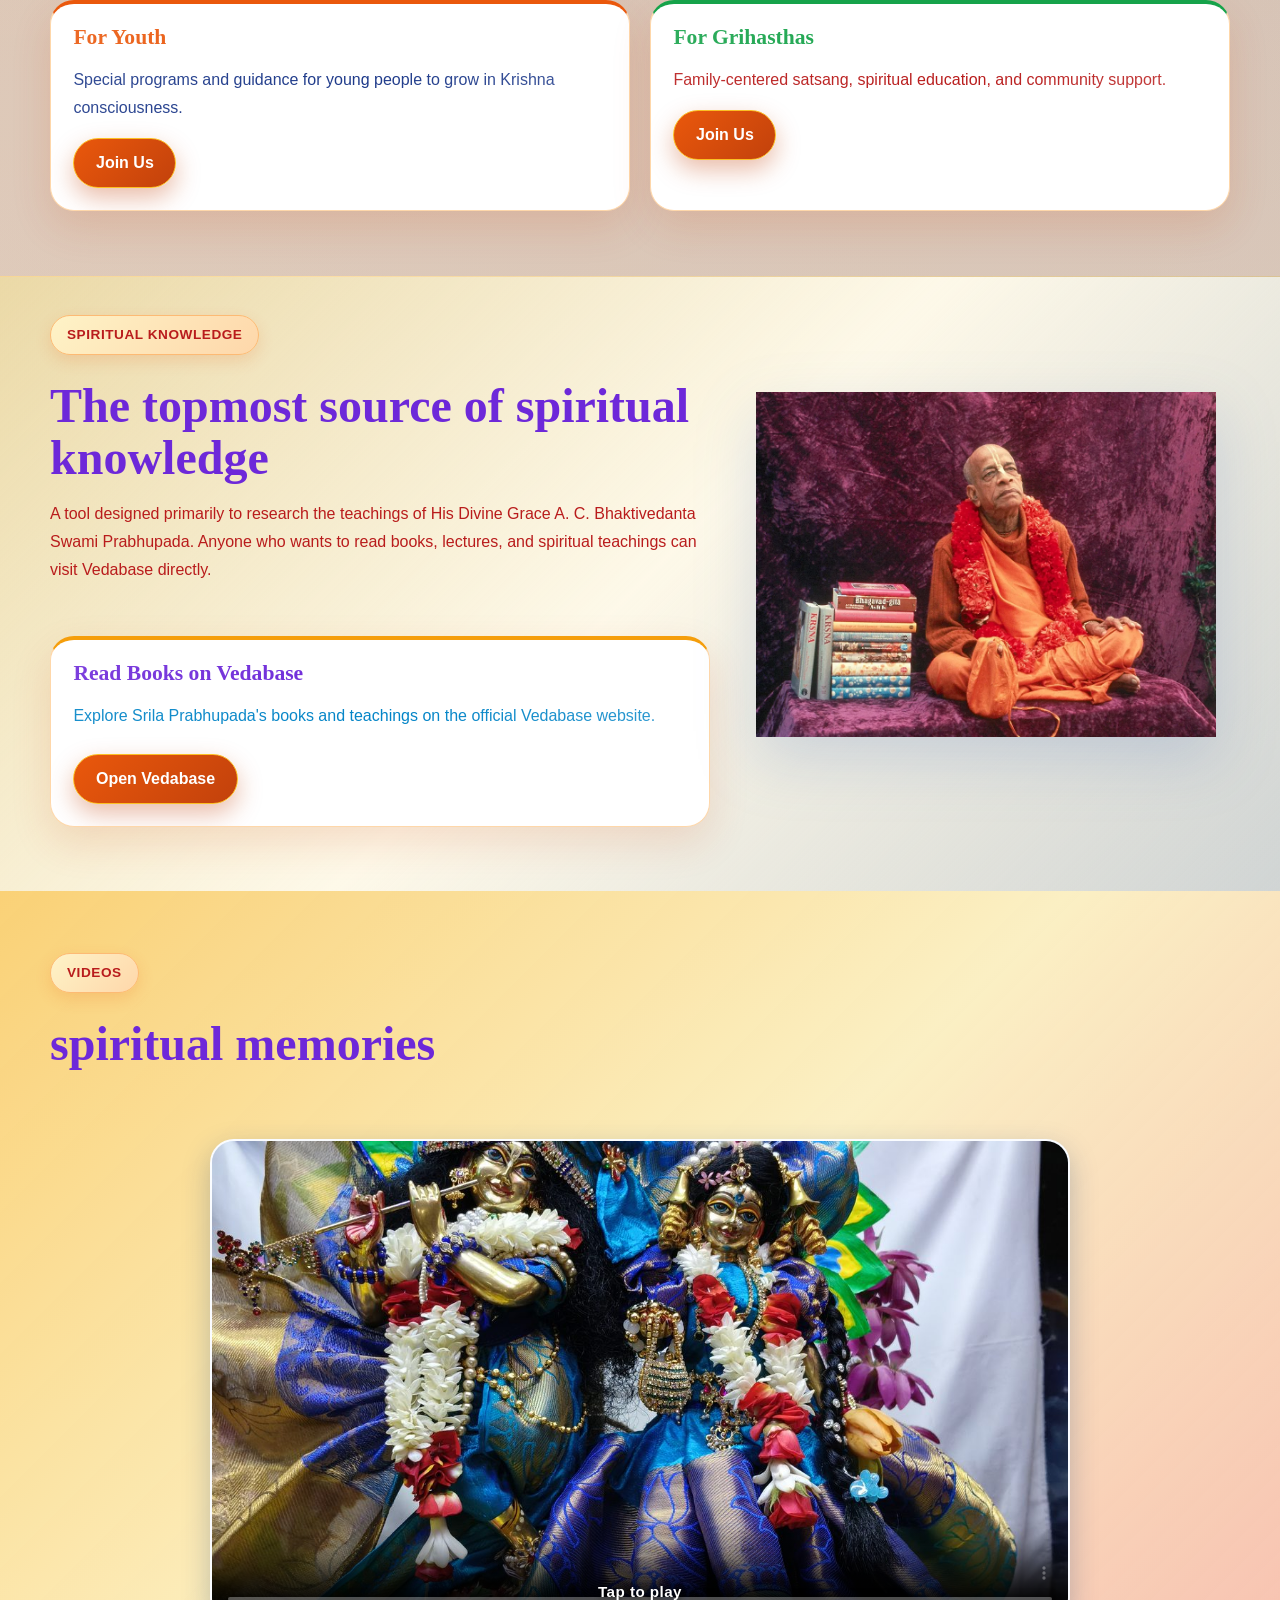
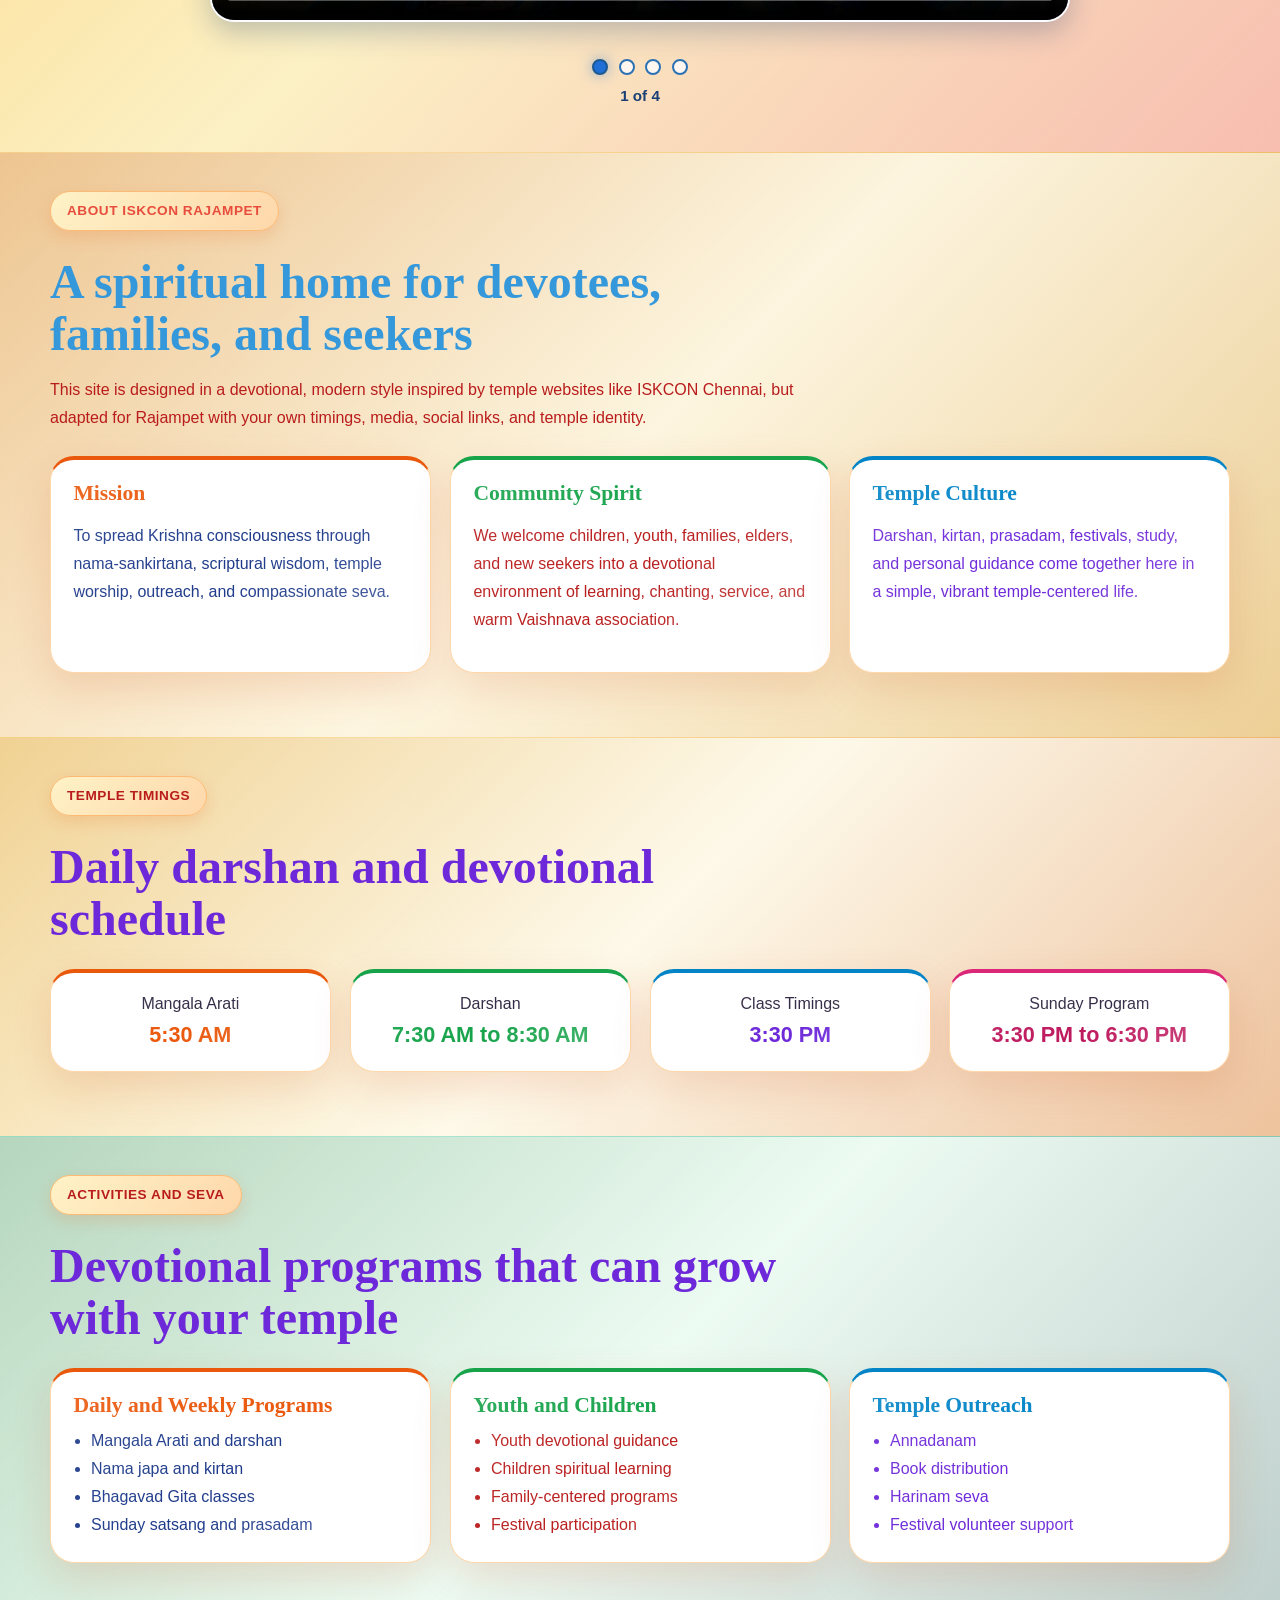
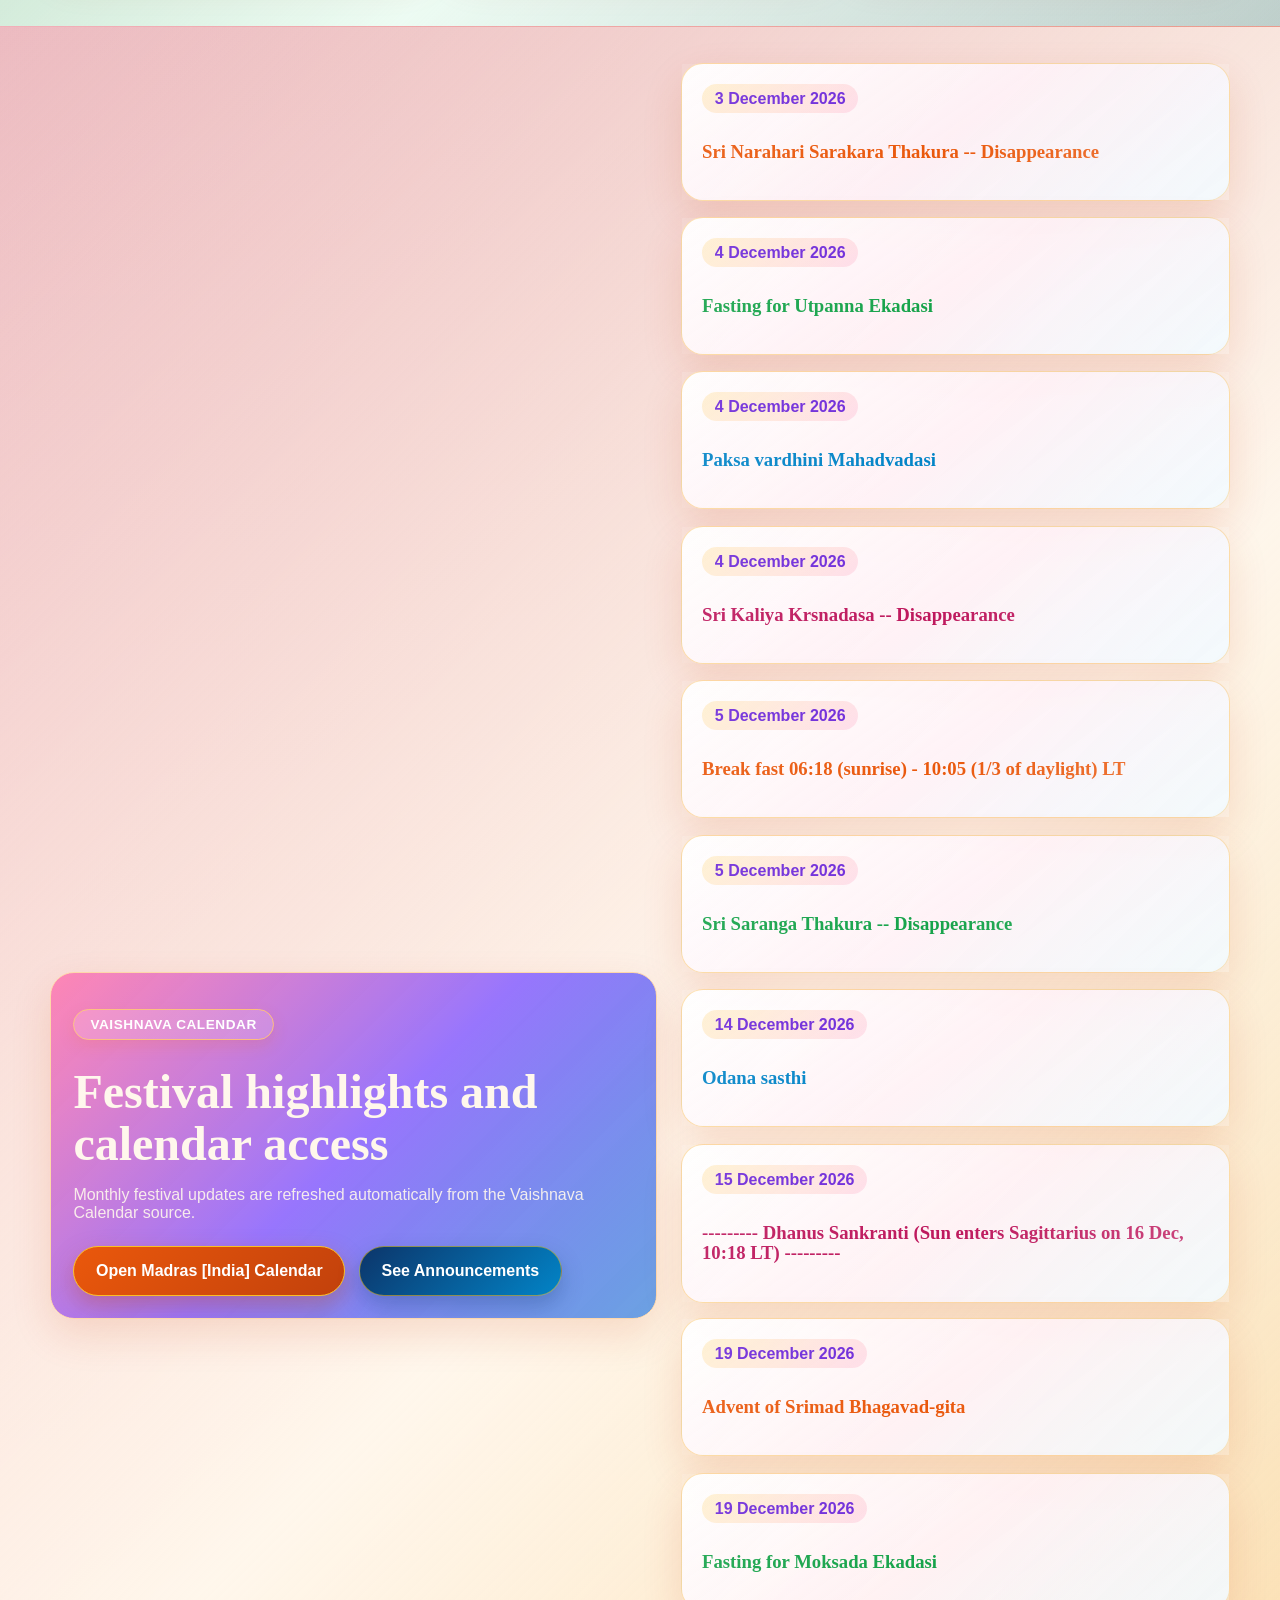
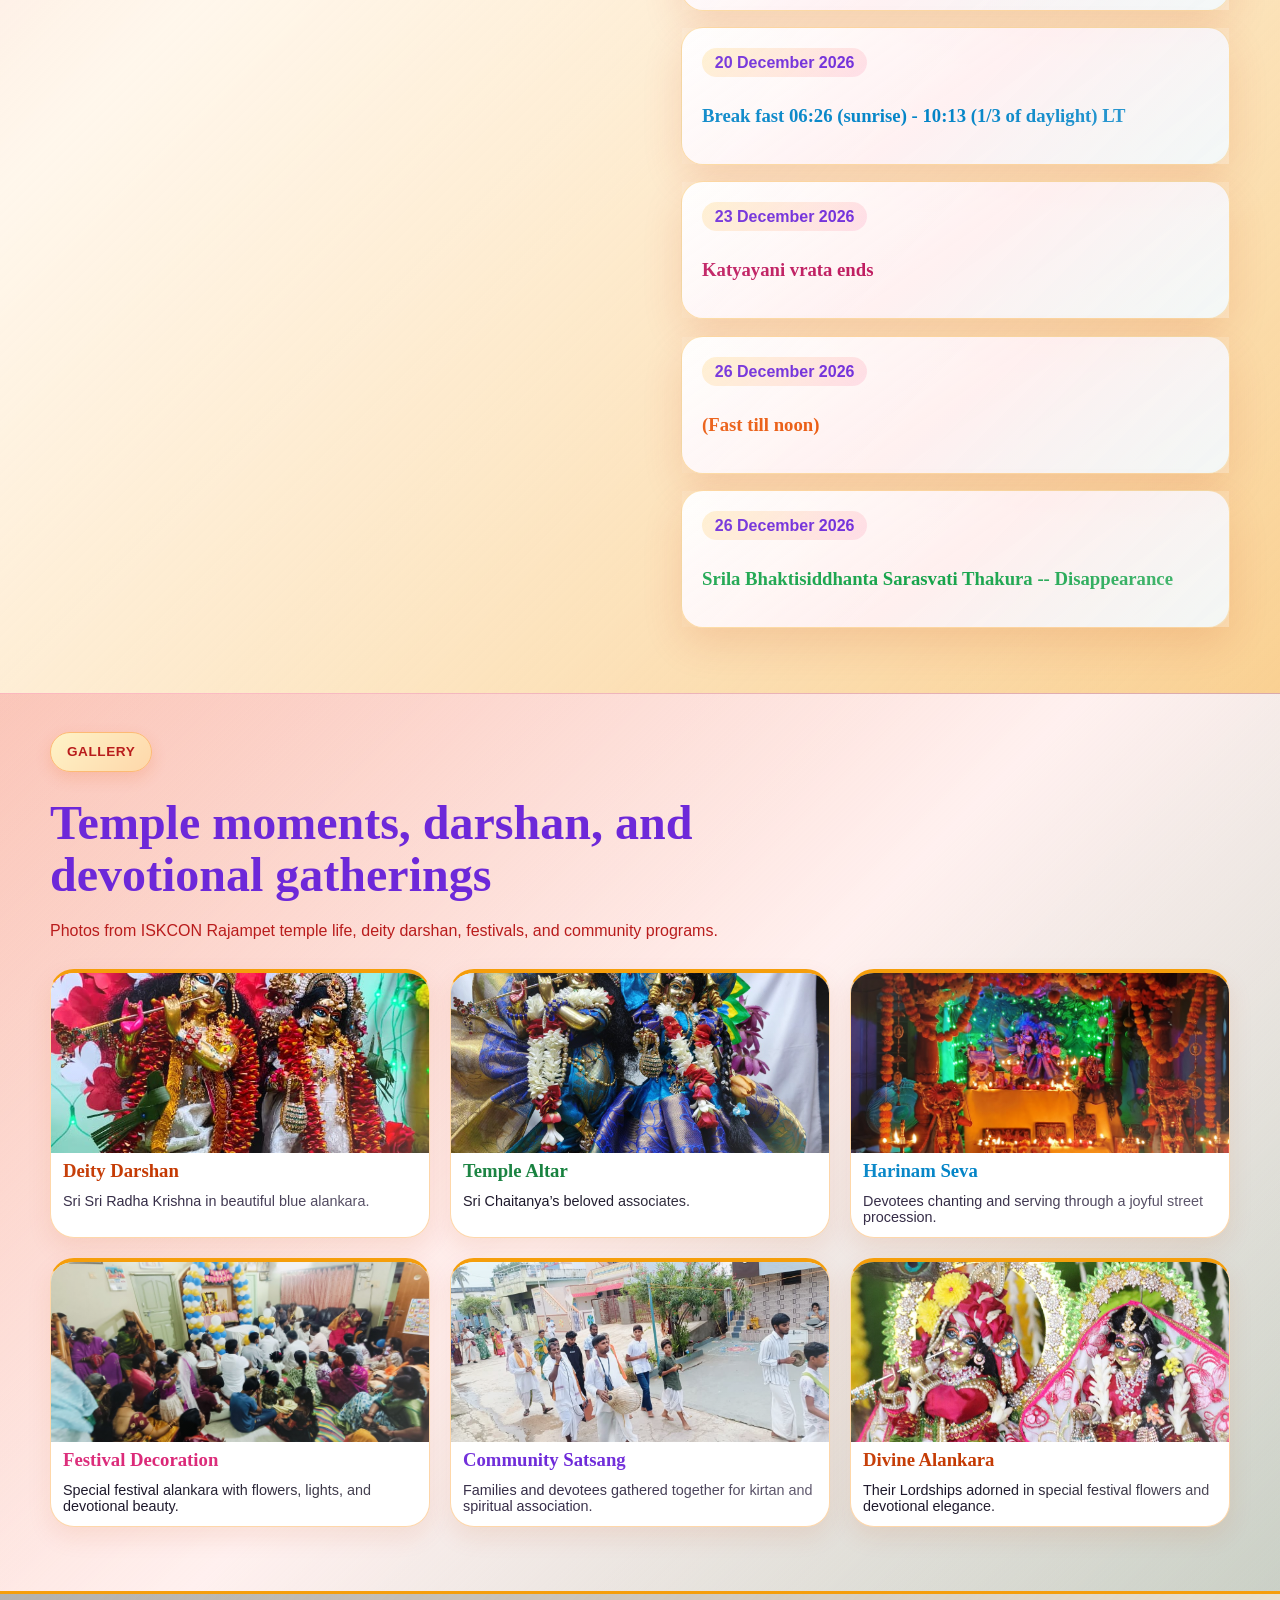
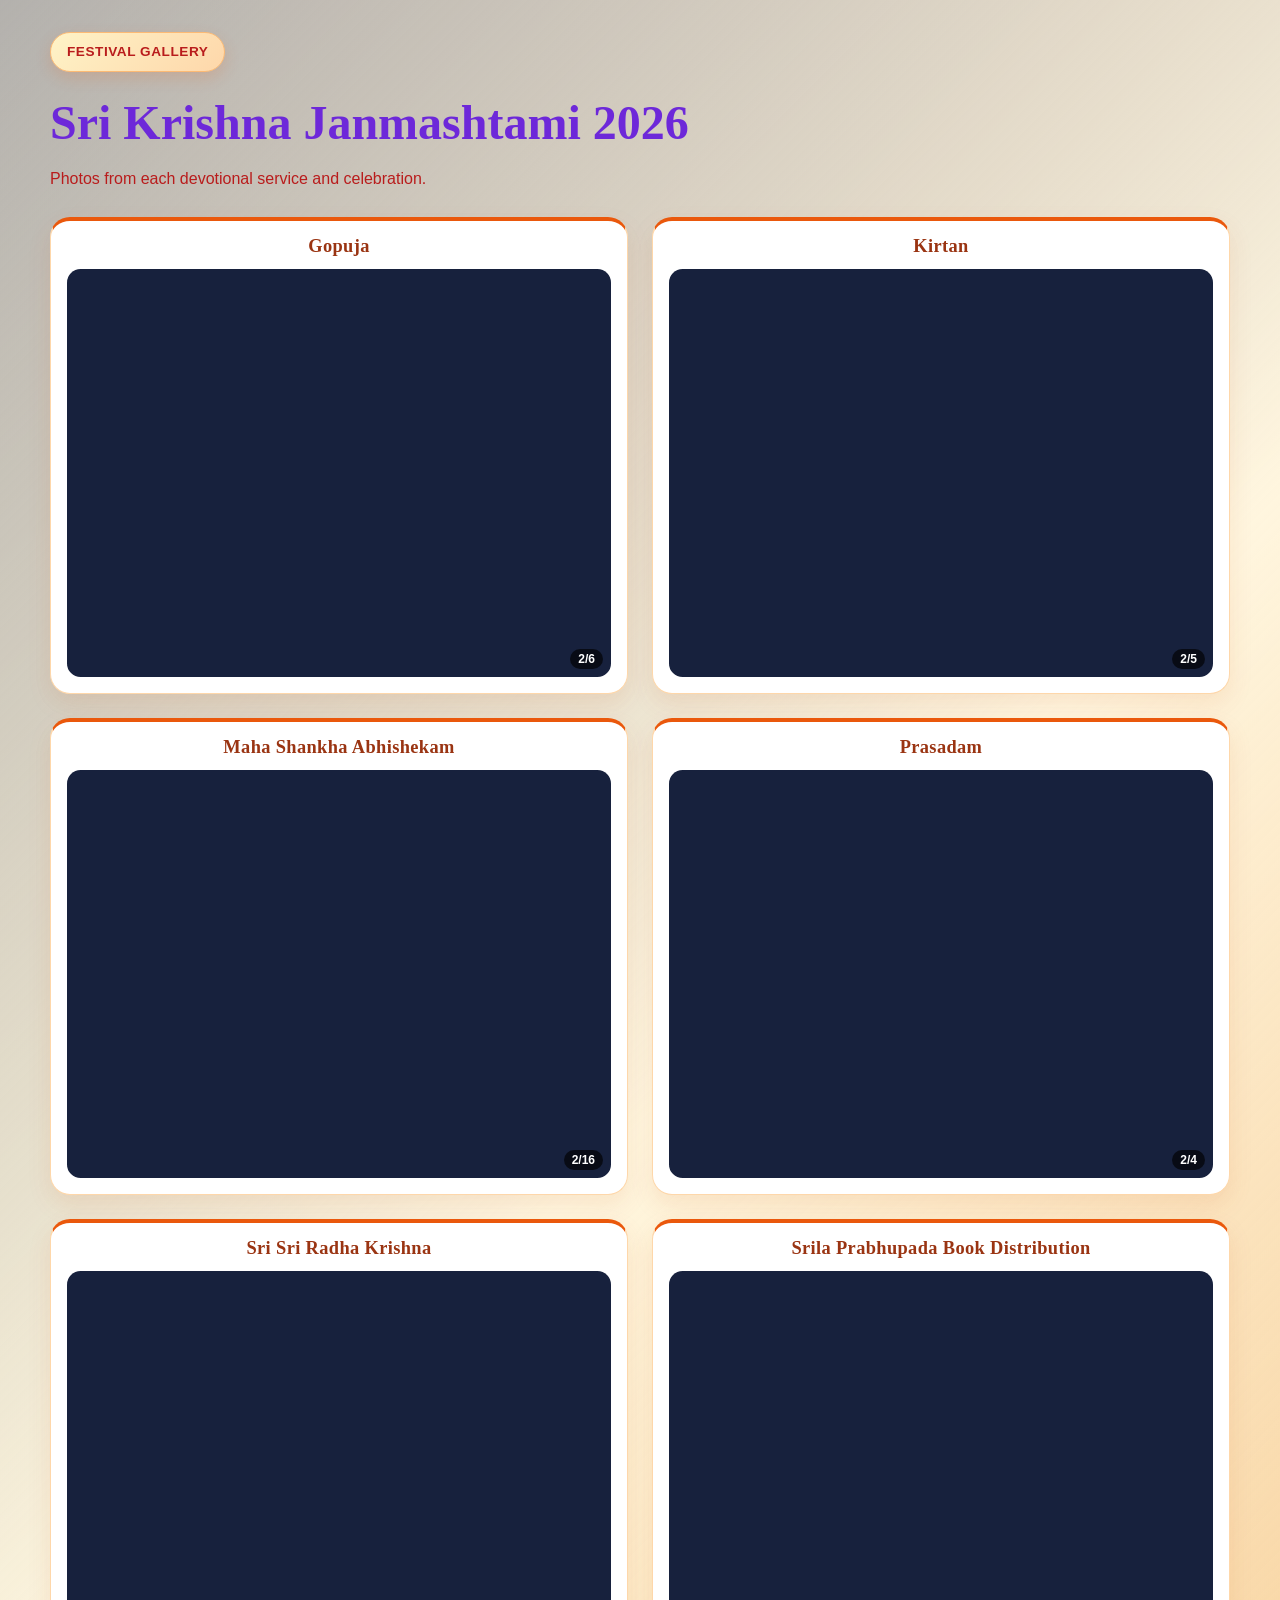
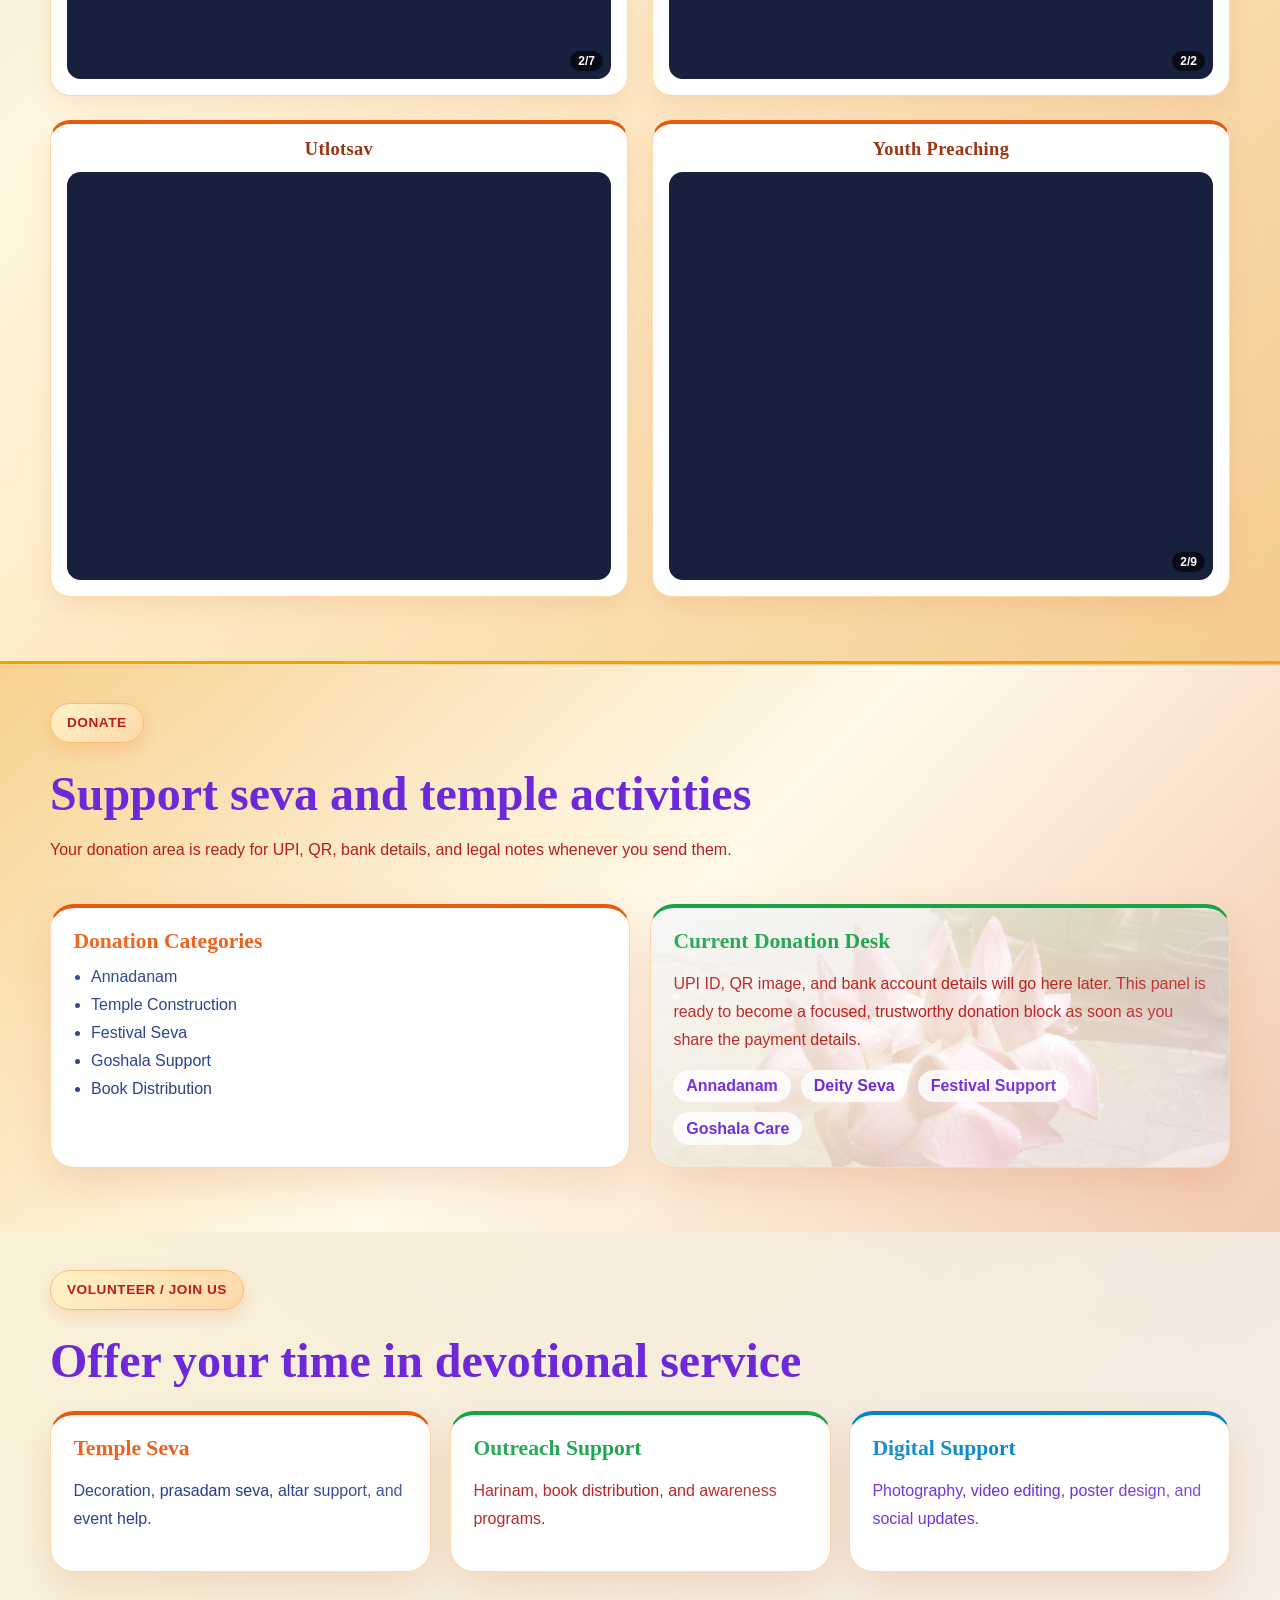
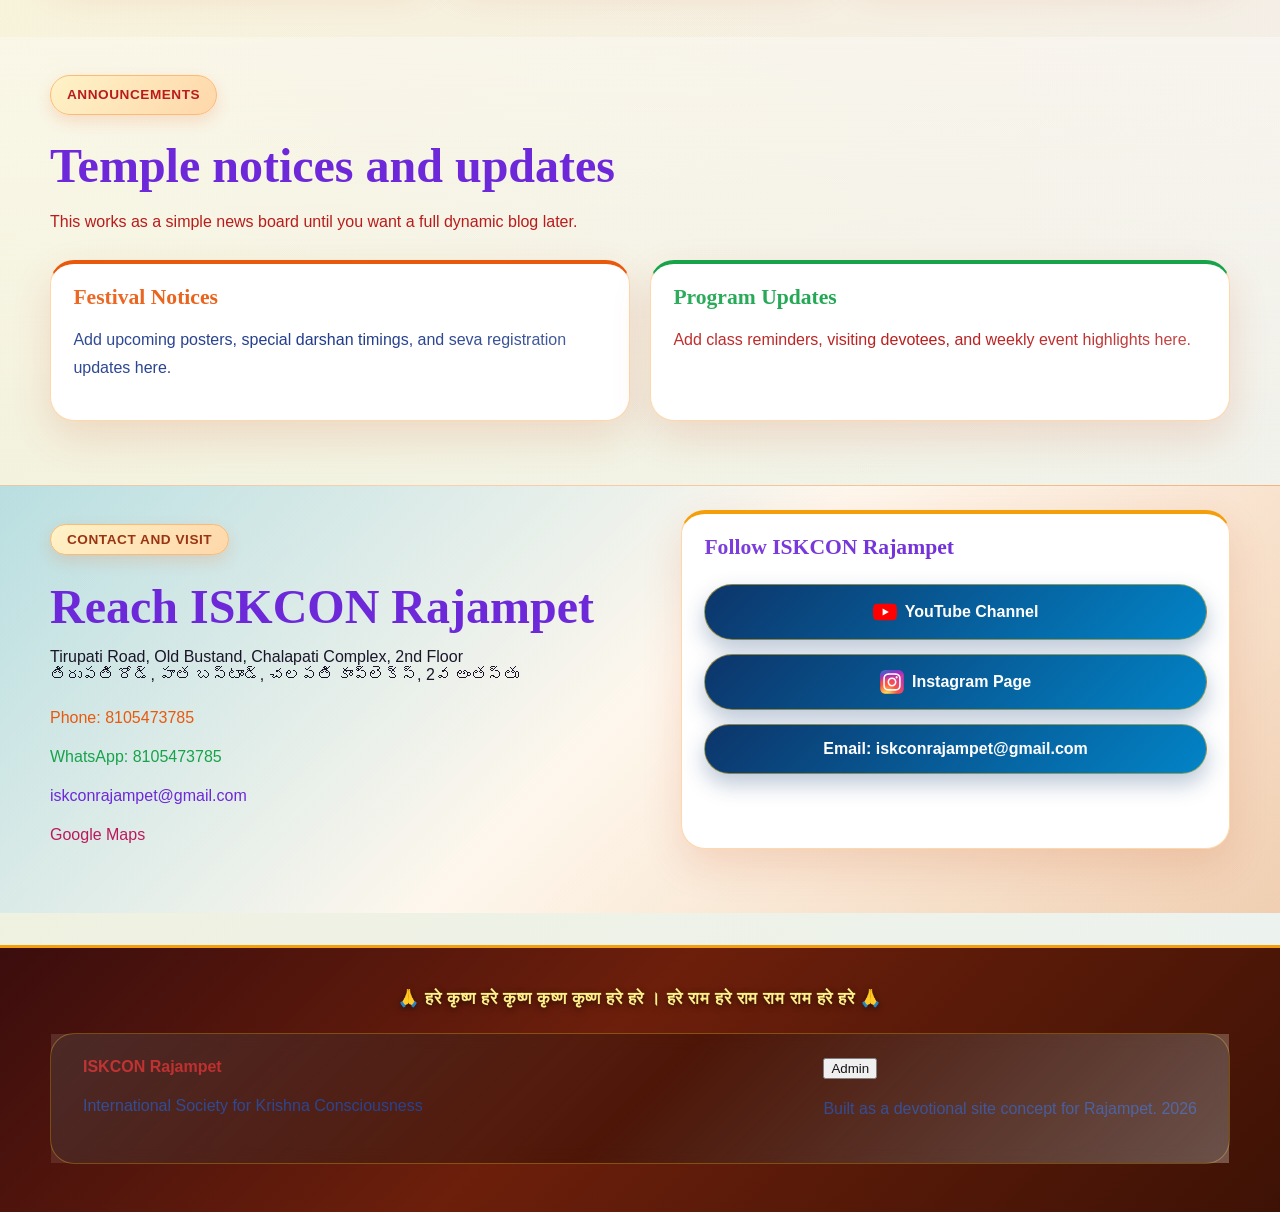
==== commit c727ba73: "Enhance website with vibrant Krishna and ISKCON devotional theme" ====
--- a/index.html
+++ b/index.html
@@ -12,6 +12,9 @@
   </head>
   <body>
     <header class="site-header">
+      <div class="top-mantra-bar">
+        <span>🙏 हरे कृष्ण हरे कृष्ण कृष्ण कृष्ण हरे हरे । हरे राम हरे राम राम राम हरे हरे 🙏</span>
+      </div>
       <div class="container nav-wrap">
         <a class="brand" href="#home" aria-label="ISKCON Rajampet home">
           <img src="assets/images/iskcon-logo.png" alt="ISKCON Rajampet logo" class="brand-logo main-logo" />
--- a/assets/css/styles.css
+++ b/assets/css/styles.css
@@ -1,34 +1,41 @@
 :root {
-  --bg: #e8f4ff;
-  --surface: rgba(245, 248, 254, 0.93);
-  --surface-strong: rgba(238, 244, 255, 0.97);
-  --text: #0f1f45;
-  --muted: #1f4074;
-  --primary: #1b4f9b;
-  --primary-dark: #13346d;
-  --gold: #f8c845;
-  --green: #26ad9d;
-  --purple: #655bbe;
-  --pink: #f68fa0;
-  --blue: #1f6fd6;
-  --border: rgba(31, 64, 116, 0.2);
-  --shadow: 0 16px 40px rgba(31, 64, 116, 0.16);
+  --bg: #fffdf5;
+  --surface: rgba(255, 253, 245, 0.95);
+  --surface-strong: rgba(255, 255, 255, 0.98);
+  --text: #1a1528;
+  --muted: #332a45;
+  --primary: #c43800; /* Deep Sacred Saffron / Kesari */
+  --primary-dark: #8c2500;
+  --gold: #f59e0b; /* Temple Pitambara Gold */
+  --gold-glow: #fbbf24;
+  --green: #15803d; /* Sacred Tulsi Green */
+  --purple: #6d28d9; /* Devotional Royal Violet */
+  --pink: #db2777; /* Radha Rani Lotus Pink */
+  --blue: #0284c7; /* Shyamasundara Peacock Blue */
+  --peacock-blue: #0c356a;
+  --peacock-teal: #0174be;
+  --peacock-emerald: #10b981;
+  --saffron-bright: #ff6f00;
+  --marigold: #f97316;
+  --chandan: #fefae0;
+  --border: rgba(245, 158, 11, 0.35);
+  --shadow: 0 16px 40px rgba(196, 56, 0, 0.14);
   --radius: 24px;
   --content: 1180px;
-  --text-orange: #d96c06;
-  --text-green: #1f9d55;
-  --text-red: #c0392b;
-  --text-blue: #1d6fd6;
-  --text-navy: #1f3a5f;
-  --text-pink: #d94f8a;
-  --text-purple: #7b4ed9;
-  --text-teal: #0f8b8d;
-  --sunrise: #7db6ff;
-  --lotus: #6fa8ff;
-  --sky: #0a99ff;
-  --lime: #7be495;
-  --violet: #8f6bff;
-  --amber: #ffd166;
+  --text-orange: #ea580c;
+  --text-green: #16a34a;
+  --text-red: #b91c1c;
+  --text-blue: #0284c7;
+  --text-navy: #1e3a8a;
+  --text-pink: #be185d;
+  --text-purple: #6d28d9;
+  --text-teal: #0d9488;
+  --sunrise: #f59e0b;
+  --lotus: #f43f5e;
+  --sky: #0284c7;
+  --lime: #65a30d;
+  --violet: #7c3aed;
+  --amber: #f59e0b;
 }
 
 * {
@@ -45,12 +52,33 @@
   color: var(--text);
   font-family: "Segoe UI", Tahoma, Geneva, Verdana, sans-serif;
   background:
-    radial-gradient(circle at top left, rgba(33, 105, 194, 0.28), transparent 32%),
-    radial-gradient(circle at top right, rgba(14, 73, 162, 0.30), transparent 34%),
-    radial-gradient(circle at bottom left, rgba(16, 81, 162, 0.24), transparent 36%),
-    linear-gradient(120deg, #d9e9ff 0%, #c8ddff 22%, #a9d0f9 50%, #9dbcf0 74%, #e6f2ff 100%);
-  background-size: 120% 120%;
+    radial-gradient(circle at top left, rgba(255, 111, 0, 0.22), transparent 36%),
+    radial-gradient(circle at top right, rgba(12, 53, 106, 0.26), transparent 38%),
+    radial-gradient(circle at center right, rgba(219, 39, 119, 0.16), transparent 36%),
+    radial-gradient(circle at bottom left, rgba(21, 128, 61, 0.18), transparent 36%),
+    linear-gradient(135deg, #fffcf5 0%, #fff7ed 22%, #fef3c7 48%, #eff6ff 76%, #fdf2f8 100%);
+  background-size: 140% 140%;
   animation: pageGlow 18s ease-in-out infinite alternate;
+}
+
+.top-mantra-bar {
+  background: linear-gradient(90deg, #991b1b, #c2410c, #d97706, #0c356a, #c2410c, #991b1b);
+  background-size: 250% 100%;
+  animation: mantraShimmer 10s linear infinite;
+  color: #fffde7;
+  text-align: center;
+  padding: 0.42rem 0.8rem;
+  font-size: 0.92rem;
+  font-weight: 800;
+  letter-spacing: 0.04em;
+  border-bottom: 2px solid #fbbf24;
+  text-shadow: 0 1px 4px rgba(0, 0, 0, 0.6);
+  box-shadow: 0 2px 8px rgba(0,0,0,0.18);
+}
+
+@keyframes mantraShimmer {
+  0% { background-position: 0% 50%; }
+  100% { background-position: 250% 50%; }
 }
 
 .hero {
@@ -145,23 +173,28 @@
   top: 0;
   z-index: 100;
   backdrop-filter: blur(12px);
-  background: linear-gradient(90deg, rgba(15, 48, 98, 0.90), rgba(23, 58, 137, 0.85));
-  border-bottom: 1px solid rgba(248, 201, 62, 0.34);
-  box-shadow: 0 10px 24px rgba(11, 38, 89, 0.45);
-}
-
-.site-header .brand-text strong,
+  background: linear-gradient(90deg, #071e3d 0%, #0c356a 45%, #071e3d 100%);
+  border-bottom: 2px solid #f59e0b;
+  box-shadow: 0 8px 24px rgba(7, 30, 61, 0.45);
+}
+
+.site-header .brand-text strong {
+  color: #fbbf24 !important;
+}
+
 .site-header .brand-text span {
-  color: #f8e26e;
-}
-
-.nav-links a {
-  color: #eef6ff;
-}
-
-.nav-links a:hover,
-.nav-links a:focus-visible {
-  color: #ffe48a;
+  color: #38bdf8 !important;
+}
+
+.site-header .nav-links a {
+  color: #fefae0 !important;
+  font-weight: 700;
+}
+
+.site-header .nav-links a:hover,
+.site-header .nav-links a:focus-visible {
+  color: #fde047 !important;
+  text-shadow: 0 0 10px rgba(251, 191, 36, 0.5);
 }
 
 
@@ -376,10 +409,11 @@
   justify-content: flex-start;
   border-radius: 32px;
   overflow: hidden;
+  border: 2px solid rgba(245, 158, 11, 0.45);
   background:
-    linear-gradient(135deg, rgba(255, 255, 255, 0.78), rgba(238, 246, 255, 0.52)),
+    linear-gradient(135deg, rgba(255, 255, 255, 0.86), rgba(255, 251, 235, 0.72)),
     url("../../images/background_image.jpg") center center / cover no-repeat;
-  box-shadow: 0 22px 50px rgba(31, 64, 116, 0.18);
+  box-shadow: 0 22px 50px rgba(194, 65, 12, 0.16);
 }
 
 .hero-copy::before {
@@ -387,8 +421,8 @@
   position: absolute;
   inset: 0;
   background:
-    linear-gradient(180deg, rgba(255, 255, 255, 0.18), rgba(255, 255, 255, 0.42)),
-    radial-gradient(circle at top, rgba(255, 214, 153, 0.18), transparent 42%);
+    linear-gradient(180deg, rgba(255, 255, 255, 0.22), rgba(255, 255, 255, 0.48)),
+    radial-gradient(circle at top, rgba(255, 214, 153, 0.22), transparent 42%);
   pointer-events: none;
   z-index: 0;
 }
@@ -400,14 +434,16 @@
 
 .eyebrow {
   display: inline-flex;
-  padding: 0.5rem 0.9rem;
+  padding: 0.45rem 1rem;
   border-radius: 999px;
-  background: linear-gradient(135deg, #f8c845, #ffd699, #7db6ff);
-  color: #0f1f45;
+  background: linear-gradient(135deg, #fef3c7, #fed7aa);
+  color: #9a3412;
+  border: 1px solid #fdba74;
   font-size: 0.85rem;
-  font-weight: 700;
-  box-shadow: 0 8px 16px rgba(31, 64, 116, 0.15);
-  animation: shimmer 5.5s linear infinite;
+  font-weight: 800;
+  letter-spacing: 0.04em;
+  box-shadow: 0 6px 16px rgba(234, 88, 12, 0.16);
+  text-transform: uppercase;
 }
 
 h1,
@@ -435,19 +471,20 @@
 }
 
 .site-header .brand-text strong {
-  color: var(--text-red);
+  color: #fbbf24 !important;
 }
 
 .site-header .brand-text span {
-  color: var(--text-blue);
-}
-
-.nav-links a:nth-child(odd) {
-  color: var(--text-purple);
-}
-
-.nav-links a:nth-child(even) {
-  color: var(--text-teal);
+  color: #38bdf8 !important;
+}
+
+.site-header .nav-links a {
+  color: #fefae0 !important;
+}
+
+.site-header .nav-links a:hover,
+.site-header .nav-links a:focus-visible {
+  color: #fde047 !important;
 }
 
 .section-heading h2,
@@ -636,29 +673,31 @@
 }
 
 .button.primary {
-  background: linear-gradient(135deg, rgba(61, 123, 209, 0.96), rgba(56, 109, 189, 0.96));
-  color: white;
-  box-shadow: 0 14px 28px rgba(14, 46, 108, 0.36);
-  border: 1px solid rgba(249, 215, 92, 0.95);
+  background: linear-gradient(135deg, #ea580c 0%, #c2410c 100%);
+  color: white !important;
+  box-shadow: 0 10px 24px rgba(194, 65, 12, 0.35);
+  border: 1px solid #fbbf24;
 }
 
 .button.primary:hover,
 .button.primary:focus-visible {
-  background: linear-gradient(145deg, rgba(90, 146, 226, 0.98), rgba(52, 118, 202, 0.98));
-  box-shadow: 0 16px 32px rgba(12, 36, 89, 0.52);
+  background: linear-gradient(145deg, #f97316 0%, #ea580c 100%);
+  box-shadow: 0 14px 28px rgba(194, 65, 12, 0.45);
+  border-color: #fde047;
 }
 
 .button.secondary {
-  background: linear-gradient(135deg, rgba(28, 129, 217, 0.95), rgba(41, 169, 231, 0.86), rgba(111, 133, 227, 0.84));
-  border: 1px solid rgba(122, 199, 255, 0.45);
-  color: white;
-  box-shadow: 0 14px 24px rgba(7, 44, 88, 0.30);
+  background: linear-gradient(135deg, #0c356a 0%, #0284c7 100%);
+  border: 1px solid rgba(251, 191, 36, 0.55);
+  color: white !important;
+  box-shadow: 0 10px 22px rgba(12, 53, 106, 0.28);
 }
 
 .button.secondary:hover,
 .button.secondary:focus-visible {
-  background: linear-gradient(145deg, rgba(41, 154, 229, 1), rgba(97, 157, 234, 0.95));
-  box-shadow: 0 16px 30px rgba(23, 76, 121, 0.45);
+  background: linear-gradient(145deg, #0f4c81 0%, #0369a1 100%);
+  box-shadow: 0 14px 28px rgba(12, 53, 106, 0.4);
+  border-color: #fbbf24;
 }
 
 .hero .actions .button {
@@ -703,11 +742,32 @@
 .card,
 .calendar-callout {
   border-radius: var(--radius);
-  border: 1px solid var(--border);
+  border: 1px solid #fed7aa;
   background: var(--surface-strong);
   box-shadow: var(--shadow);
   position: relative;
   overflow: hidden;
+}
+
+.card {
+  border-top: 4px solid #f59e0b;
+  background: #ffffff;
+}
+
+.cards .card:nth-child(4n + 1) {
+  border-top-color: #ea580c;
+}
+
+.cards .card:nth-child(4n + 2) {
+  border-top-color: #16a34a;
+}
+
+.cards .card:nth-child(4n + 3) {
+  border-top-color: #0284c7;
+}
+
+.cards .card:nth-child(4n) {
+  border-top-color: #db2777;
 }
 
 .hero-card::before,
@@ -727,10 +787,13 @@
   min-height: 360px;
   max-height: 460px;
   overflow: hidden;
+  border: 2px solid #f59e0b;
+  border-radius: 32px;
+  box-shadow: 0 20px 45px rgba(234, 88, 12, 0.22);
   background:
-    linear-gradient(180deg, rgba(51, 26, 13, 0.08), rgba(51, 26, 13, 0.5)),
-    radial-gradient(circle at top left, rgba(255, 179, 71, 0.42), transparent 40%),
-    radial-gradient(circle at bottom right, rgba(87, 204, 255, 0.38), transparent 42%),
+    linear-gradient(180deg, rgba(51, 26, 13, 0.08), rgba(51, 26, 13, 0.55)),
+    radial-gradient(circle at top left, rgba(245, 158, 11, 0.45), transparent 40%),
+    radial-gradient(circle at bottom right, rgba(12, 53, 106, 0.45), transparent 42%),
     url("../images/temple2.jpg.jpg") center/cover no-repeat;
   display: grid;
   align-items: end;
@@ -797,27 +860,39 @@
 }
 
 #about {
-  background: linear-gradient(135deg, rgba(255, 209, 102, 0.82), rgba(255, 244, 196, 0.88), rgba(255, 181, 167, 0.72));
+  background: linear-gradient(135deg, rgba(255, 152, 0, 0.28), rgba(255, 248, 225, 0.9), rgba(255, 179, 0, 0.25));
+  border-top: 1px solid rgba(245, 158, 11, 0.3);
+}
+
+#timings {
+  background: linear-gradient(135deg, rgba(251, 191, 36, 0.35), rgba(255, 251, 235, 0.92), rgba(249, 115, 22, 0.25));
+  border-top: 1px solid rgba(245, 158, 11, 0.3);
 }
 
 #activities {
-  background: linear-gradient(135deg, rgba(123, 228, 149, 0.78), rgba(222, 255, 233, 0.88), rgba(87, 204, 255, 0.58));
+  background: linear-gradient(135deg, rgba(16, 185, 129, 0.25), rgba(236, 253, 245, 0.92), rgba(2, 132, 199, 0.2));
+  border-top: 1px solid rgba(16, 185, 129, 0.3);
 }
 
 #festivals {
-  background: linear-gradient(135deg, rgba(255, 111, 168, 0.78), rgba(255, 219, 235, 0.88), rgba(255, 209, 102, 0.6));
+  background: linear-gradient(135deg, rgba(219, 39, 119, 0.22), rgba(255, 247, 237, 0.92), rgba(245, 158, 11, 0.28));
+  border-top: 1px solid rgba(219, 39, 119, 0.3);
 }
 
 #donate {
-  background: linear-gradient(135deg, rgba(143, 107, 255, 0.74), rgba(239, 233, 255, 0.9), rgba(255, 179, 71, 0.52));
+  background: linear-gradient(135deg, rgba(245, 158, 11, 0.32), rgba(255, 251, 235, 0.94), rgba(234, 88, 12, 0.22));
+  border-top: 1px solid rgba(245, 158, 11, 0.3);
 }
 
 #gallery {
-  background: linear-gradient(135deg, rgba(255, 111, 168, 0.72), rgba(255, 237, 244, 0.9), rgba(87, 204, 255, 0.54));
+  background: linear-gradient(135deg, rgba(244, 63, 94, 0.22), rgba(255, 241, 242, 0.92), rgba(14, 165, 233, 0.2));
+  border-top: 1px solid rgba(244, 63, 94, 0.3);
 }
 
 .janmashtami-section {
-  background: linear-gradient(135deg, rgba(255, 209, 102, 0.72), rgba(255, 244, 196, 0.9), rgba(123, 228, 149, 0.54));
+  background: linear-gradient(135deg, rgba(12, 53, 106, 0.3), rgba(255, 248, 225, 0.92), rgba(245, 158, 11, 0.35));
+  border-top: 3px solid #f59e0b;
+  border-bottom: 3px solid #f59e0b;
 }
 
 .janmashtami-albums {
@@ -827,26 +902,30 @@
 }
 
 .janmashtami-album {
-  background: rgba(255, 255, 255, 0.92);
+  background: #ffffff;
   border-radius: 1.25rem;
   padding: 1rem;
-  border: 1px solid rgba(255, 255, 255, 0.85);
-  box-shadow: 0 10px 24px rgba(31, 64, 116, 0.12);
+  border: 1px solid #fed7aa;
+  border-top: 4px solid #ea580c;
+  box-shadow: 0 10px 24px rgba(194, 65, 12, 0.1);
   display: flex;
   flex-direction: column;
-  transition: transform 220ms ease, box-shadow 220ms ease;
+  transition: transform 220ms ease, box-shadow 220ms ease, border-color 220ms ease;
 }
 
 .janmashtami-album:hover {
   transform: translateY(-4px);
-  box-shadow: 0 16px 36px rgba(31, 64, 116, 0.2);
+  box-shadow: 0 16px 36px rgba(234, 88, 12, 0.22);
+  border-color: #f59e0b;
 }
 
 .janmashtami-album h3 {
   margin: 0 0 0.75rem;
   font-size: 1.15rem;
   text-align: center;
-  color: var(--text-purple);
+  color: #9a3412;
+  font-weight: 800;
+  letter-spacing: 0.02em;
 }
 
 .janmashtami-slider {
@@ -889,11 +968,13 @@
 }
 
 #scriptures {
-  background: linear-gradient(135deg, rgba(255, 240, 201, 0.92), rgba(255, 251, 232, 0.95), rgba(212, 237, 255, 0.86));
+  background: linear-gradient(135deg, rgba(254, 240, 138, 0.4), rgba(255, 251, 235, 0.95), rgba(186, 230, 253, 0.35));
+  border-top: 1px solid rgba(245, 158, 11, 0.3);
 }
 
 #contact {
-  background: linear-gradient(135deg, rgba(87, 204, 255, 0.74), rgba(233, 249, 255, 0.9), rgba(123, 228, 149, 0.54));
+  background: linear-gradient(135deg, rgba(14, 165, 233, 0.25), rgba(255, 247, 237, 0.92), rgba(249, 115, 22, 0.28));
+  border-top: 1px solid rgba(249, 115, 22, 0.3);
 }
 
 .section.alt {
@@ -978,10 +1059,11 @@
   border-radius: var(--radius);
   overflow: hidden;
   min-height: 220px;
-  border: 1px solid var(--border);
-  box-shadow: 0 12px 25px rgba(0, 0, 0, 0.12);
-  background: linear-gradient(145deg, rgba(255, 255, 255, 0.48), rgba(255, 230, 242, 0.3), rgba(223, 247, 255, 0.32));
-  transition: transform 220ms ease, box-shadow 220ms ease;
+  border: 1px solid #fed7aa;
+  border-top: 4px solid #f59e0b;
+  box-shadow: 0 10px 24px rgba(194, 65, 12, 0.1);
+  background: #ffffff;
+  transition: transform 220ms ease, box-shadow 220ms ease, border-color 220ms ease;
 }
 
 .photo-card img {
@@ -1168,7 +1250,23 @@
 }
 
 .site-footer {
-  padding: 1rem 0 2.5rem;
+  padding: 2.5rem 0 3rem;
+  background: linear-gradient(135deg, #3b0d0d 0%, #6c1f0b 45%, #3d1205 100%);
+  border-top: 3px solid #f59e0b;
+  position: relative;
+  margin-top: 2rem;
+}
+
+.site-footer::before {
+  content: "🙏 हरे कृष्ण हरे कृष्ण कृष्ण कृष्ण हरे हरे । हरे राम हरे राम राम राम हरे हरे 🙏";
+  display: block;
+  text-align: center;
+  margin-bottom: 1.5rem;
+  color: #fef08a;
+  font-weight: 800;
+  font-size: 1.05rem;
+  letter-spacing: 0.04em;
+  text-shadow: 0 2px 6px rgba(0, 0, 0, 0.5);
 }
 
 .footer-wrap {
@@ -1176,10 +1274,11 @@
   justify-content: space-between;
   gap: 1rem;
   flex-wrap: wrap;
-  padding: 1.4rem;
+  padding: 1.5rem 2rem;
   border-radius: var(--radius);
-  border: 1px solid var(--border);
-  background: linear-gradient(145deg, rgba(255, 251, 246, 0.9), rgba(255, 235, 245, 0.82), rgba(233, 249, 255, 0.82));
+  border: 1px solid rgba(251, 191, 36, 0.35);
+  background: rgba(0, 0, 0, 0.25);
+  backdrop-filter: blur(8px);
 }
 
 .reveal {
